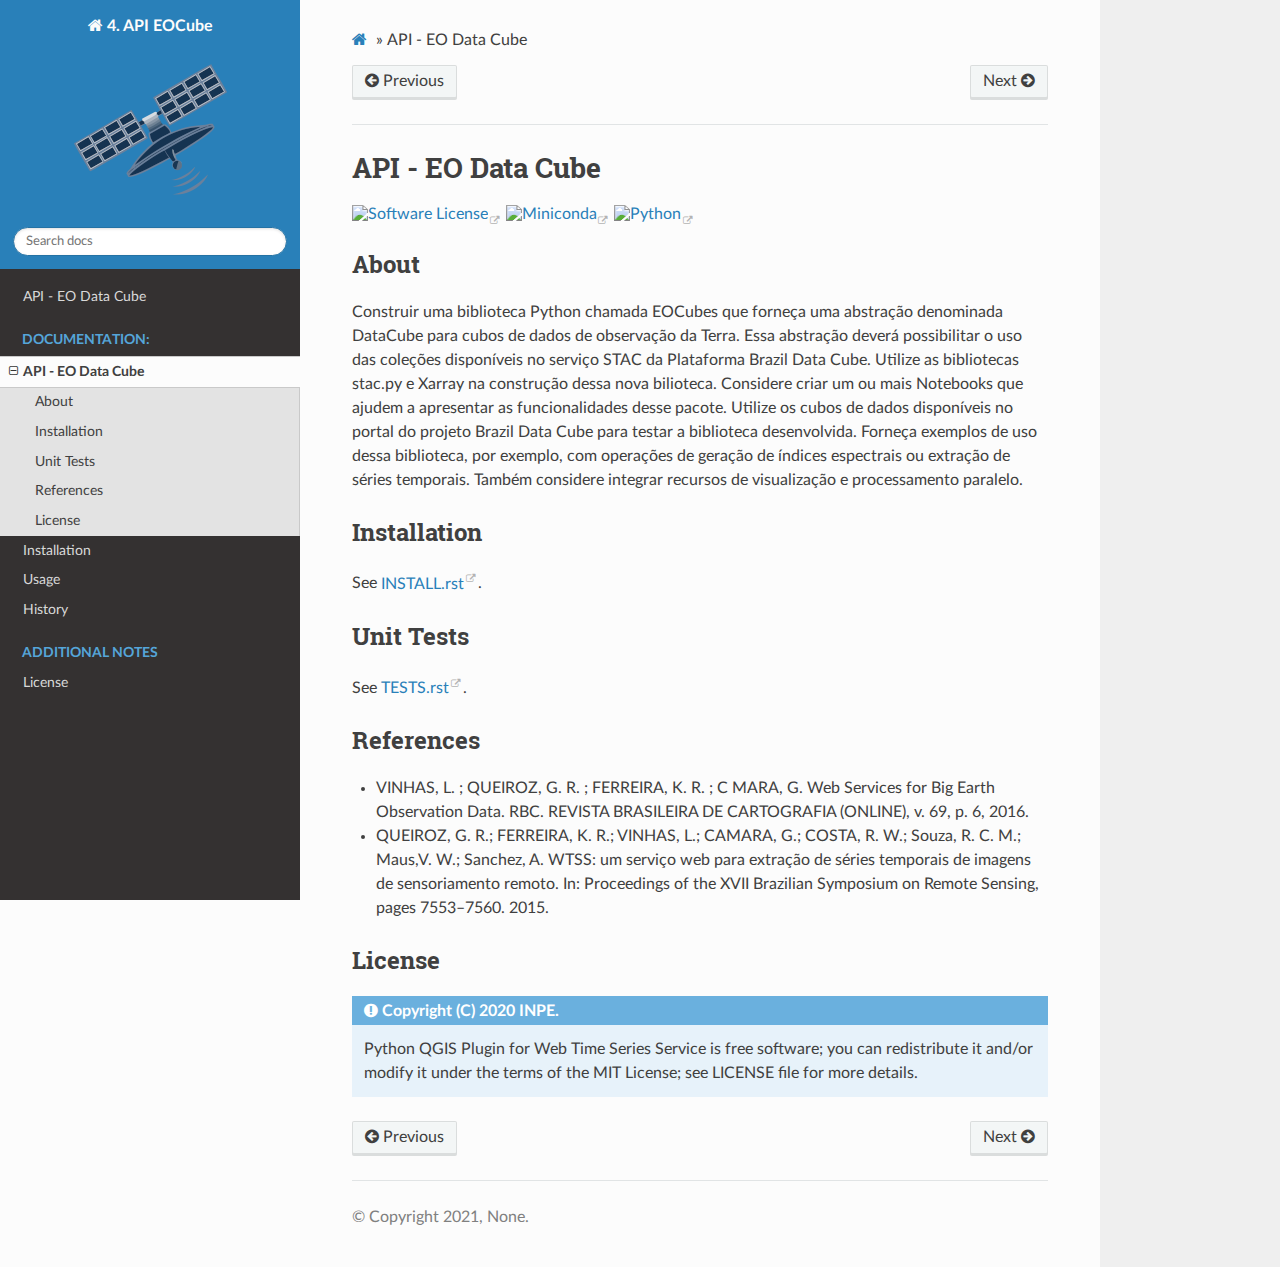
==== docs/about.html @ 98a4b6e7 "adding documentation" ====
<!DOCTYPE html>
<html class="writer-html5" lang="en-US" >
<head>
  <meta charset="utf-8" />
  
  <meta name="viewport" content="width=device-width, initial-scale=1.0" />
  
  <title>API - EO Data Cube &mdash; API - EO Data Cube</title>
  

  
  <link rel="stylesheet" href="_static/css/theme.css" type="text/css" />
  <link rel="stylesheet" href="_static/pygments.css" type="text/css" />
  <link rel="stylesheet" href="_static/copybutton.css" type="text/css" />

  
  
    <link rel="shortcut icon" href="_static/favicon.ico"/>
  

  
  

  
    <link rel="canonical" href="https://AbnerErnaniADSFatec.github.io/about.html" />

  
  <!--[if lt IE 9]>
    <script src="_static/js/html5shiv.min.js"></script>
  <![endif]-->
  
    
      <script type="text/javascript" id="documentation_options" data-url_root="./" src="_static/documentation_options.js"></script>
        <script src="_static/jquery.js"></script>
        <script src="_static/underscore.js"></script>
        <script src="_static/doctools.js"></script>
        <script src="_static/language_data.js"></script>
        <script src="_static/clipboard.min.js"></script>
        <script src="_static/copybutton.js"></script>
    
    <script type="text/javascript" src="_static/js/theme.js"></script>

    
    <link rel="author" title="About these documents" href="#" />
    <link rel="index" title="Index" href="genindex.html" />
    <link rel="search" title="Search" href="search.html" />
    <link rel="next" title="Installation" href="install.html" />
    <link rel="prev" title="API - EO Data Cube" href="index.html" /> 
</head>

<body class="wy-body-for-nav">

   
  <div class="wy-grid-for-nav">
    
    <nav data-toggle="wy-nav-shift" class="wy-nav-side">
      <div class="wy-side-scroll">
        <div class="wy-side-nav-search"  style="background: #2980B9" >
          

          
            <a href="index.html" class="icon icon-home"> 4. API EOCube
          

          
            
            <img src="_static/logo.png" class="logo" alt="Logo"/>
          
          </a>

          
            
            
          

          
<div role="search">
  <form id="rtd-search-form" class="wy-form" action="search.html" method="get">
    <input type="text" name="q" placeholder="Search docs" />
    <input type="hidden" name="check_keywords" value="yes" />
    <input type="hidden" name="area" value="default" />
  </form>
</div>

          
        </div>

        
        <div class="wy-menu wy-menu-vertical" data-spy="affix" role="navigation" aria-label="main navigation">
          
            
            
              
            
            
              <ul>
<li class="toctree-l1"><a class="reference internal" href="index.html">API - EO Data Cube</a></li>
</ul>
<p class="caption"><span class="caption-text">Documentation:</span></p>
<ul class="current">
<li class="toctree-l1 current"><a class="current reference internal" href="#">API - EO Data Cube</a><ul>
<li class="toctree-l2"><a class="reference internal" href="#about">About</a></li>
<li class="toctree-l2"><a class="reference internal" href="#installation">Installation</a></li>
<li class="toctree-l2"><a class="reference internal" href="#unit-tests">Unit Tests</a></li>
<li class="toctree-l2"><a class="reference internal" href="#references">References</a></li>
<li class="toctree-l2"><a class="reference internal" href="#license">License</a></li>
</ul>
</li>
<li class="toctree-l1"><a class="reference internal" href="install.html">Installation</a></li>
<li class="toctree-l1"><a class="reference internal" href="usage.html">Usage</a></li>
<li class="toctree-l1"><a class="reference internal" href="history.html">History</a></li>
</ul>
<p class="caption"><span class="caption-text">Additional Notes</span></p>
<ul>
<li class="toctree-l1"><a class="reference internal" href="license.html">License</a></li>
</ul>

            
          
        </div>
        
      </div>
    </nav>

    <section data-toggle="wy-nav-shift" class="wy-nav-content-wrap">

      
      <nav class="wy-nav-top" aria-label="top navigation">
        
          <i data-toggle="wy-nav-top" class="fa fa-bars"></i>
          <a href="index.html">4. API EOCube</a>
        
      </nav>


      <div class="wy-nav-content">
        
        <div class="rst-content style-external-links">
        
          

















<div role="navigation" aria-label="breadcrumbs navigation">

  <ul class="wy-breadcrumbs">
    
      <li><a href="index.html" class="icon icon-home"></a> &raquo;</li>
        
      <li>API - EO Data Cube</li>
    
    
      <li class="wy-breadcrumbs-aside">
        
          
        
      </li>
    
  </ul>

  
  <div class="rst-breadcrumbs-buttons" role="navigation" aria-label="breadcrumb navigation">
      
        <a href="install.html" class="btn btn-neutral float-right" title="Installation" accesskey="n">Next <span class="fa fa-arrow-circle-right" aria-hidden="true"></span></a>
      
      
        <a href="index.html" class="btn btn-neutral float-left" title="API - EO Data Cube" accesskey="p"><span class="fa fa-arrow-circle-left" aria-hidden="true"></span> Previous</a>
      
  </div>
  
  <hr/>
</div>
          <div role="main" class="document" itemscope="itemscope" itemtype="http://schema.org/Article">
           <div itemprop="articleBody">
            
  <div class="section" id="api-eo-data-cube">
<h1>API - EO Data Cube<a class="headerlink" href="#api-eo-data-cube" title="Permalink to this headline">¶</a></h1>
<a class="reference external image-reference" href="https://github.com/brazil-data-cube/wtss/blob/master/LICENSE"><img alt="Software License" src="https://img.shields.io/badge/license-MIT-green" /></a>
<a class="reference external image-reference" href="https://docs.conda.io/en/latest/miniconda.html"><img alt="Miniconda" src="https://img.shields.io/badge/miniconda-3-green" /></a>
<a class="reference external image-reference" href="https://www.python.org/"><img alt="Python" src="https://img.shields.io/badge/python-3.8-green" /></a>
<div class="section" id="about">
<h2>About<a class="headerlink" href="#about" title="Permalink to this headline">¶</a></h2>
<p>Construir uma biblioteca Python chamada EOCubes que forneça uma abstração denominada DataCube para cubos de dados de observação da Terra. Essa abstração deverá possibilitar o uso das coleções disponíveis no serviço STAC da Plataforma Brazil Data Cube. Utilize as bibliotecas stac.py e Xarray na construção dessa nova bilioteca. Considere criar um ou mais Notebooks que ajudem a apresentar as funcionalidades desse pacote. Utilize os cubos de dados disponíveis no portal do projeto Brazil Data Cube para testar a biblioteca desenvolvida. Forneça exemplos de uso dessa biblioteca, por exemplo, com operações de geração de índices espectrais ou extração de séries temporais. Também considere integrar recursos de visualização e processamento paralelo.</p>
</div>
<div class="section" id="installation">
<h2>Installation<a class="headerlink" href="#installation" title="Permalink to this headline">¶</a></h2>
<p>See <a class="reference external" href="https://github.com/prog-geo/eocubes">INSTALL.rst</a>.</p>
</div>
<div class="section" id="unit-tests">
<h2>Unit Tests<a class="headerlink" href="#unit-tests" title="Permalink to this headline">¶</a></h2>
<p>See <a class="reference external" href="https://github.com/prog-geo/eocubes">TESTS.rst</a>.</p>
</div>
<div class="section" id="references">
<h2>References<a class="headerlink" href="#references" title="Permalink to this headline">¶</a></h2>
<ul class="simple">
<li><p>VINHAS, L. ; QUEIROZ, G. R. ; FERREIRA, K. R. ; C MARA, G.  Web Services for Big Earth Observation Data. RBC. REVISTA BRASILEIRA DE CARTOGRAFIA (ONLINE), v. 69, p. 6, 2016.</p></li>
<li><p>QUEIROZ, G. R.; FERREIRA, K. R.; VINHAS, L.; CAMARA, G.; COSTA, R. W.; Souza, R. C. M.; Maus,V. W.; Sanchez, A. WTSS: um serviço web para extração de séries temporais de imagens de sensoriamento remoto. In: Proceedings of the XVII Brazilian Symposium on Remote Sensing, pages 7553–7560. 2015.</p></li>
</ul>
</div>
<div class="section" id="license">
<h2>License<a class="headerlink" href="#license" title="Permalink to this headline">¶</a></h2>
<div class="admonition-copyright-c-2020-inpe admonition">
<p class="admonition-title">Copyright (C) 2020 INPE.</p>
<p>Python QGIS Plugin for Web Time Series Service is free software; you can redistribute it and/or modify it
under the terms of the MIT License; see LICENSE file for more details.</p>
</div>
</div>
</div>


           </div>
           
          </div>
          <footer>
    <div class="rst-footer-buttons" role="navigation" aria-label="footer navigation">
        <a href="install.html" class="btn btn-neutral float-right" title="Installation" accesskey="n" rel="next">Next <span class="fa fa-arrow-circle-right" aria-hidden="true"></span></a>
        <a href="index.html" class="btn btn-neutral float-left" title="API - EO Data Cube" accesskey="p" rel="prev"><span class="fa fa-arrow-circle-left" aria-hidden="true"></span> Previous</a>
    </div>

  <hr/>

  <div role="contentinfo">
    <p>
        &#169; Copyright 2021, None.

    </p>
  </div> 

</footer>
        </div>
      </div>

    </section>

  </div>
  

  <script type="text/javascript">
      jQuery(function () {
          SphinxRtdTheme.Navigation.enable(false);
      });
  </script>

  
  
    
    <!-- Theme Analytics -->
    <script>
    (function(i,s,o,g,r,a,m){i['GoogleAnalyticsObject']=r;i[r]=i[r]||function(){
      (i[r].q=i[r].q||[]).push(arguments)},i[r].l=1*new Date();a=s.createElement(o),
      m=s.getElementsByTagName(o)[0];a.async=1;a.src=g;m.parentNode.insertBefore(a,m)
    })(window,document,'script','https://www.google-analytics.com/analytics.js','ga');

    ga('create', 'XXXXXXXXXX', 'auto');
    
    ga('send', 'pageview');
    </script>

    
   

</body>
</html>
---- docs/_static/css/theme.css ----
html{box-sizing:border-box}*,:after,:before{box-sizing:inherit}article,aside,details,figcaption,figure,footer,header,hgroup,nav,section{display:block}audio,canvas,video{display:inline-block;*display:inline;*zoom:1}[hidden],audio:not([controls]){display:none}*{-webkit-box-sizing:border-box;-moz-box-sizing:border-box;box-sizing:border-box}html{font-size:100%;-webkit-text-size-adjust:100%;-ms-text-size-adjust:100%}body{margin:0}a:active,a:hover{outline:0}abbr[title]{border-bottom:1px dotted}b,strong{font-weight:700}blockquote{margin:0}dfn{font-style:italic}ins{background:#ff9;text-decoration:none}ins,mark{color:#000}mark{background:#ff0;font-style:italic;font-weight:700}.rst-content code,.rst-content tt,code,kbd,pre,samp{font-family:monospace,serif;_font-family:courier new,monospace;font-size:1em}pre{white-space:pre}q{quotes:none}q:after,q:before{content:"";content:none}small{font-size:85%}sub,sup{font-size:75%;line-height:0;position:relative;vertical-align:baseline}sup{top:-.5em}sub{bottom:-.25em}dl,ol,ul{margin:0;padding:0;list-style:none;list-style-image:none}li{list-style:none}dd{margin:0}img{border:0;-ms-interpolation-mode:bicubic;vertical-align:middle;max-width:100%}svg:not(:root){overflow:hidden}figure,form{margin:0}label{cursor:pointer}button,input,select,textarea{font-size:100%;margin:0;vertical-align:baseline;*vertical-align:middle}button,input{line-height:normal}button,input[type=button],input[type=reset],input[type=submit]{cursor:pointer;-webkit-appearance:button;*overflow:visible}button[disabled],input[disabled]{cursor:default}input[type=search]{-webkit-appearance:textfield;-moz-box-sizing:content-box;-webkit-box-sizing:content-box;box-sizing:content-box}textarea{resize:vertical}table{border-collapse:collapse;border-spacing:0}td{vertical-align:top}.chromeframe{margin:.2em 0;background:#ccc;color:#000;padding:.2em 0}.ir{display:block;border:0;text-indent:-999em;overflow:hidden;background-color:transparent;background-repeat:no-repeat;text-align:left;direction:ltr;*line-height:0}.ir br{display:none}.hidden{display:none!important;visibility:hidden}.visuallyhidden{border:0;clip:rect(0 0 0 0);height:1px;margin:-1px;overflow:hidden;padding:0;position:absolute;width:1px}.visuallyhidden.focusable:active,.visuallyhidden.focusable:focus{clip:auto;height:auto;margin:0;overflow:visible;position:static;width:auto}.invisible{visibility:hidden}.relative{position:relative}big,small{font-size:100%}@media print{body,html,section{background:none!important}*{box-shadow:none!important;text-shadow:none!important;filter:none!important;-ms-filter:none!important}a,a:visited{text-decoration:underline}.ir a:after,a[href^="#"]:after,a[href^="javascript:"]:after{content:""}blockquote,pre{page-break-inside:avoid}thead{display:table-header-group}img,tr{page-break-inside:avoid}img{max-width:100%!important}@page{margin:.5cm}.rst-content .toctree-wrapper>p.caption,h2,h3,p{orphans:3;widows:3}.rst-content .toctree-wrapper>p.caption,h2,h3{page-break-after:avoid}}.btn,.fa:before,.icon:before,.rst-content .admonition,.rst-content .admonition-title:before,.rst-content .admonition-todo,.rst-content .attention,.rst-content .caution,.rst-content .code-block-caption .headerlink:before,.rst-content .danger,.rst-content .error,.rst-content .hint,.rst-content .important,.rst-content .note,.rst-content .seealso,.rst-content .tip,.rst-content .warning,.rst-content code.download span:first-child:before,.rst-content dl dt .headerlink:before,.rst-content h1 .headerlink:before,.rst-content h2 .headerlink:before,.rst-content h3 .headerlink:before,.rst-content h4 .headerlink:before,.rst-content h5 .headerlink:before,.rst-content h6 .headerlink:before,.rst-content p.caption .headerlink:before,.rst-content table>caption .headerlink:before,.rst-content tt.download span:first-child:before,.wy-alert,.wy-dropdown .caret:before,.wy-inline-validate.wy-inline-validate-danger .wy-input-context:before,.wy-inline-validate.wy-inline-validate-info .wy-input-context:before,.wy-inline-validate.wy-inline-validate-success .wy-input-context:before,.wy-inline-validate.wy-inline-validate-warning .wy-input-context:before,.wy-menu-vertical li.current>a,.wy-menu-vertical li.current>a span.toctree-expand:before,.wy-menu-vertical li.on a,.wy-menu-vertical li.on a span.toctree-expand:before,.wy-menu-vertical li span.toctree-expand:before,.wy-nav-top a,.wy-side-nav-search .wy-dropdown>a,.wy-side-nav-search>a,input[type=color],input[type=date],input[type=datetime-local],input[type=datetime],input[type=email],input[type=month],input[type=number],input[type=password],input[type=search],input[type=tel],input[type=text],input[type=time],input[type=url],input[type=week],select,textarea{-webkit-font-smoothing:antialiased}.clearfix{*zoom:1}.clearfix:after,.clearfix:before{display:table;content:""}.clearfix:after{clear:both}/*!
 *  Font Awesome 4.7.0 by @davegandy - http://fontawesome.io - @fontawesome
 *  License - http://fontawesome.io/license (Font: SIL OFL 1.1, CSS: MIT License)
 */@font-face{font-family:FontAwesome;src:url(fonts/fontawesome-webfont.eot?674f50d287a8c48dc19ba404d20fe713);src:url(fonts/fontawesome-webfont.eot?674f50d287a8c48dc19ba404d20fe713?#iefix&v=4.7.0) format("embedded-opentype"),url(fonts/fontawesome-webfont.woff2?af7ae505a9eed503f8b8e6982036873e) format("woff2"),url(fonts/fontawesome-webfont.woff?fee66e712a8a08eef5805a46892932ad) format("woff"),url(fonts/fontawesome-webfont.ttf?b06871f281fee6b241d60582ae9369b9) format("truetype"),url(fonts/fontawesome-webfont.svg?912ec66d7572ff821749319396470bde#fontawesomeregular) format("svg");font-weight:400;font-style:normal}.fa,.icon,.rst-content .admonition-title,.rst-content .code-block-caption .headerlink,.rst-content code.download span:first-child,.rst-content dl dt .headerlink,.rst-content h1 .headerlink,.rst-content h2 .headerlink,.rst-content h3 .headerlink,.rst-content h4 .headerlink,.rst-content h5 .headerlink,.rst-content h6 .headerlink,.rst-content p.caption .headerlink,.rst-content table>caption .headerlink,.rst-content tt.download span:first-child,.wy-menu-vertical li.current>a span.toctree-expand,.wy-menu-vertical li.on a span.toctree-expand,.wy-menu-vertical li span.toctree-expand{display:inline-block;font:normal normal normal 14px/1 FontAwesome;font-size:inherit;text-rendering:auto;-webkit-font-smoothing:antialiased;-moz-osx-font-smoothing:grayscale}.fa-lg{font-size:1.33333em;line-height:.75em;vertical-align:-15%}.fa-2x{font-size:2em}.fa-3x{font-size:3em}.fa-4x{font-size:4em}.fa-5x{font-size:5em}.fa-fw{width:1.28571em;text-align:center}.fa-ul{padding-left:0;margin-left:2.14286em;list-style-type:none}.fa-ul>li{position:relative}.fa-li{position:absolute;left:-2.14286em;width:2.14286em;top:.14286em;text-align:center}.fa-li.fa-lg{left:-1.85714em}.fa-border{padding:.2em .25em .15em;border:.08em solid #eee;border-radius:.1em}.fa-pull-left{float:left}.fa-pull-right{float:right}.fa-pull-left.icon,.fa.fa-pull-left,.rst-content .code-block-caption .fa-pull-left.headerlink,.rst-content .fa-pull-left.admonition-title,.rst-content code.download span.fa-pull-left:first-child,.rst-content dl dt .fa-pull-left.headerlink,.rst-content h1 .fa-pull-left.headerlink,.rst-content h2 .fa-pull-left.headerlink,.rst-content h3 .fa-pull-left.headerlink,.rst-content h4 .fa-pull-left.headerlink,.rst-content h5 .fa-pull-left.headerlink,.rst-content h6 .fa-pull-left.headerlink,.rst-content p.caption .fa-pull-left.headerlink,.rst-content table>caption .fa-pull-left.headerlink,.rst-content tt.download span.fa-pull-left:first-child,.wy-menu-vertical li.current>a span.fa-pull-left.toctree-expand,.wy-menu-vertical li.on a span.fa-pull-left.toctree-expand,.wy-menu-vertical li span.fa-pull-left.toctree-expand{margin-right:.3em}.fa-pull-right.icon,.fa.fa-pull-right,.rst-content .code-block-caption .fa-pull-right.headerlink,.rst-content .fa-pull-right.admonition-title,.rst-content code.download span.fa-pull-right:first-child,.rst-content dl dt .fa-pull-right.headerlink,.rst-content h1 .fa-pull-right.headerlink,.rst-content h2 .fa-pull-right.headerlink,.rst-content h3 .fa-pull-right.headerlink,.rst-content h4 .fa-pull-right.headerlink,.rst-content h5 .fa-pull-right.headerlink,.rst-content h6 .fa-pull-right.headerlink,.rst-content p.caption .fa-pull-right.headerlink,.rst-content table>caption .fa-pull-right.headerlink,.rst-content tt.download span.fa-pull-right:first-child,.wy-menu-vertical li.current>a span.fa-pull-right.toctree-expand,.wy-menu-vertical li.on a span.fa-pull-right.toctree-expand,.wy-menu-vertical li span.fa-pull-right.toctree-expand{margin-left:.3em}.pull-right{float:right}.pull-left{float:left}.fa.pull-left,.pull-left.icon,.rst-content .code-block-caption .pull-left.headerlink,.rst-content .pull-left.admonition-title,.rst-content code.download span.pull-left:first-child,.rst-content dl dt .pull-left.headerlink,.rst-content h1 .pull-left.headerlink,.rst-content h2 .pull-left.headerlink,.rst-content h3 .pull-left.headerlink,.rst-content h4 .pull-left.headerlink,.rst-content h5 .pull-left.headerlink,.rst-content h6 .pull-left.headerlink,.rst-content p.caption .pull-left.headerlink,.rst-content table>caption .pull-left.headerlink,.rst-content tt.download span.pull-left:first-child,.wy-menu-vertical li.current>a span.pull-left.toctree-expand,.wy-menu-vertical li.on a span.pull-left.toctree-expand,.wy-menu-vertical li span.pull-left.toctree-expand{margin-right:.3em}.fa.pull-right,.pull-right.icon,.rst-content .code-block-caption .pull-right.headerlink,.rst-content .pull-right.admonition-title,.rst-content code.download span.pull-right:first-child,.rst-content dl dt .pull-right.headerlink,.rst-content h1 .pull-right.headerlink,.rst-content h2 .pull-right.headerlink,.rst-content h3 .pull-right.headerlink,.rst-content h4 .pull-right.headerlink,.rst-content h5 .pull-right.headerlink,.rst-content h6 .pull-right.headerlink,.rst-content p.caption .pull-right.headerlink,.rst-content table>caption .pull-right.headerlink,.rst-content tt.download span.pull-right:first-child,.wy-menu-vertical li.current>a span.pull-right.toctree-expand,.wy-menu-vertical li.on a span.pull-right.toctree-expand,.wy-menu-vertical li span.pull-right.toctree-expand{margin-left:.3em}.fa-spin{-webkit-animation:fa-spin 2s linear infinite;animation:fa-spin 2s linear infinite}.fa-pulse{-webkit-animation:fa-spin 1s steps(8) infinite;animation:fa-spin 1s steps(8) infinite}@-webkit-keyframes fa-spin{0%{-webkit-transform:rotate(0deg);transform:rotate(0deg)}to{-webkit-transform:rotate(359deg);transform:rotate(359deg)}}@keyframes fa-spin{0%{-webkit-transform:rotate(0deg);transform:rotate(0deg)}to{-webkit-transform:rotate(359deg);transform:rotate(359deg)}}.fa-rotate-90{-ms-filter:"progid:DXImageTransform.Microsoft.BasicImage(rotation=1)";-webkit-transform:rotate(90deg);-ms-transform:rotate(90deg);transform:rotate(90deg)}.fa-rotate-180{-ms-filter:"progid:DXImageTransform.Microsoft.BasicImage(rotation=2)";-webkit-transform:rotate(180deg);-ms-transform:rotate(180deg);transform:rotate(180deg)}.fa-rotate-270{-ms-filter:"progid:DXImageTransform.Microsoft.BasicImage(rotation=3)";-webkit-transform:rotate(270deg);-ms-transform:rotate(270deg);transform:rotate(270deg)}.fa-flip-horizontal{-ms-filter:"progid:DXImageTransform.Microsoft.BasicImage(rotation=0, mirror=1)";-webkit-transform:scaleX(-1);-ms-transform:scaleX(-1);transform:scaleX(-1)}.fa-flip-vertical{-ms-filter:"progid:DXImageTransform.Microsoft.BasicImage(rotation=2, mirror=1)";-webkit-transform:scaleY(-1);-ms-transform:scaleY(-1);transform:scaleY(-1)}:root .fa-flip-horizontal,:root .fa-flip-vertical,:root .fa-rotate-90,:root .fa-rotate-180,:root .fa-rotate-270{filter:none}.fa-stack{position:relative;display:inline-block;width:2em;height:2em;line-height:2em;vertical-align:middle}.fa-stack-1x,.fa-stack-2x{position:absolute;left:0;width:100%;text-align:center}.fa-stack-1x{line-height:inherit}.fa-stack-2x{font-size:2em}.fa-inverse{color:#fff}.fa-glass:before{content:""}.fa-music:before{content:""}.fa-search:before,.icon-search:before{content:""}.fa-envelope-o:before{content:""}.fa-heart:before{content:""}.fa-star:before{content:""}.fa-star-o:before{content:""}.fa-user:before{content:""}.fa-film:before{content:""}.fa-th-large:before{content:""}.fa-th:before{content:""}.fa-th-list:before{content:""}.fa-check:before{content:""}.fa-close:before,.fa-remove:before,.fa-times:before{content:""}.fa-search-plus:before{content:""}.fa-search-minus:before{content:""}.fa-power-off:before{content:""}.fa-signal:before{content:""}.fa-cog:before,.fa-gear:before{content:""}.fa-trash-o:before{content:""}.fa-home:before,.icon-home:before{content:""}.fa-file-o:before{content:""}.fa-clock-o:before{content:""}.fa-road:before{content:""}.fa-download:before,.rst-content code.download span:first-child:before,.rst-content tt.download span:first-child:before{content:""}.fa-arrow-circle-o-down:before{content:""}.fa-arrow-circle-o-up:before{content:""}.fa-inbox:before{content:""}.fa-play-circle-o:before{content:""}.fa-repeat:before,.fa-rotate-right:before{content:""}.fa-refresh:before{content:""}.fa-list-alt:before{content:""}.fa-lock:before{content:""}.fa-flag:before{content:""}.fa-headphones:before{content:""}.fa-volume-off:before{content:""}.fa-volume-down:before{content:""}.fa-volume-up:before{content:""}.fa-qrcode:before{content:""}.fa-barcode:before{content:""}.fa-tag:before{content:""}.fa-tags:before{content:""}.fa-book:before,.icon-book:before{content:""}.fa-bookmark:before{content:""}.fa-print:before{content:""}.fa-camera:before{content:""}.fa-font:before{content:""}.fa-bold:before{content:""}.fa-italic:before{content:""}.fa-text-height:before{content:""}.fa-text-width:before{content:""}.fa-align-left:before{content:""}.fa-align-center:before{content:""}.fa-align-right:before{content:""}.fa-align-justify:before{content:""}.fa-list:before{content:""}.fa-dedent:before,.fa-outdent:before{content:""}.fa-indent:before{content:""}.fa-video-camera:before{content:""}.fa-image:before,.fa-photo:before,.fa-picture-o:before{content:""}.fa-pencil:before{content:""}.fa-map-marker:before{content:""}.fa-adjust:before{content:""}.fa-tint:before{content:""}.fa-edit:before,.fa-pencil-square-o:before{content:""}.fa-share-square-o:before{content:""}.fa-check-square-o:before{content:""}.fa-arrows:before{content:""}.fa-step-backward:before{content:""}.fa-fast-backward:before{content:""}.fa-backward:before{content:""}.fa-play:before{content:""}.fa-pause:before{content:""}.fa-stop:before{content:""}.fa-forward:before{content:""}.fa-fast-forward:before{content:""}.fa-step-forward:before{content:""}.fa-eject:before{content:""}.fa-chevron-left:before{content:""}.fa-chevron-right:before{content:""}.fa-plus-circle:before{content:""}.fa-minus-circle:before{content:""}.fa-times-circle:before,.wy-inline-validate.wy-inline-validate-danger .wy-input-context:before{content:""}.fa-check-circle:before,.wy-inline-validate.wy-inline-validate-success .wy-input-context:before{content:""}.fa-question-circle:before{content:""}.fa-info-circle:before{content:""}.fa-crosshairs:before{content:""}.fa-times-circle-o:before{content:""}.fa-check-circle-o:before{content:""}.fa-ban:before{content:""}.fa-arrow-left:before{content:""}.fa-arrow-right:before{content:""}.fa-arrow-up:before{content:""}.fa-arrow-down:before{content:""}.fa-mail-forward:before,.fa-share:before{content:""}.fa-expand:before{content:""}.fa-compress:before{content:""}.fa-plus:before{content:""}.fa-minus:before{content:""}.fa-asterisk:before{content:""}.fa-exclamation-circle:before,.rst-content .admonition-title:before,.wy-inline-validate.wy-inline-validate-info .wy-input-context:before,.wy-inline-validate.wy-inline-validate-warning .wy-input-context:before{content:""}.fa-gift:before{content:""}.fa-leaf:before{content:""}.fa-fire:before,.icon-fire:before{content:""}.fa-eye:before{content:""}.fa-eye-slash:before{content:""}.fa-exclamation-triangle:before,.fa-warning:before{content:""}.fa-plane:before{content:""}.fa-calendar:before{content:""}.fa-random:before{content:""}.fa-comment:before{content:""}.fa-magnet:before{content:""}.fa-chevron-up:before{content:""}.fa-chevron-down:before{content:""}.fa-retweet:before{content:""}.fa-shopping-cart:before{content:""}.fa-folder:before{content:""}.fa-folder-open:before{content:""}.fa-arrows-v:before{content:""}.fa-arrows-h:before{content:""}.fa-bar-chart-o:before,.fa-bar-chart:before{content:""}.fa-twitter-square:before{content:""}.fa-facebook-square:before{content:""}.fa-camera-retro:before{content:""}.fa-key:before{content:""}.fa-cogs:before,.fa-gears:before{content:""}.fa-comments:before{content:""}.fa-thumbs-o-up:before{content:""}.fa-thumbs-o-down:before{content:""}.fa-star-half:before{content:""}.fa-heart-o:before{content:""}.fa-sign-out:before{content:""}.fa-linkedin-square:before{content:""}.fa-thumb-tack:before{content:""}.fa-external-link:before{content:""}.fa-sign-in:before{content:""}.fa-trophy:before{content:""}.fa-github-square:before{content:""}.fa-upload:before{content:""}.fa-lemon-o:before{content:""}.fa-phone:before{content:""}.fa-square-o:before{content:""}.fa-bookmark-o:before{content:""}.fa-phone-square:before{content:""}.fa-twitter:before{content:""}.fa-facebook-f:before,.fa-facebook:before{content:""}.fa-github:before,.icon-github:before{content:""}.fa-unlock:before{content:""}.fa-credit-card:before{content:""}.fa-feed:before,.fa-rss:before{content:""}.fa-hdd-o:before{content:""}.fa-bullhorn:before{content:""}.fa-bell:before{content:""}.fa-certificate:before{content:""}.fa-hand-o-right:before{content:""}.fa-hand-o-left:before{content:""}.fa-hand-o-up:before{content:""}.fa-hand-o-down:before{content:""}.fa-arrow-circle-left:before,.icon-circle-arrow-left:before{content:""}.fa-arrow-circle-right:before,.icon-circle-arrow-right:before{content:""}.fa-arrow-circle-up:before{content:""}.fa-arrow-circle-down:before{content:""}.fa-globe:before{content:""}.fa-wrench:before{content:""}.fa-tasks:before{content:""}.fa-filter:before{content:""}.fa-briefcase:before{content:""}.fa-arrows-alt:before{content:""}.fa-group:before,.fa-users:before{content:""}.fa-chain:before,.fa-link:before,.icon-link:before{content:""}.fa-cloud:before{content:""}.fa-flask:before{content:""}.fa-cut:before,.fa-scissors:before{content:""}.fa-copy:before,.fa-files-o:before{content:""}.fa-paperclip:before{content:""}.fa-floppy-o:before,.fa-save:before{content:""}.fa-square:before{content:""}.fa-bars:before,.fa-navicon:before,.fa-reorder:before{content:""}.fa-list-ul:before{content:""}.fa-list-ol:before{content:""}.fa-strikethrough:before{content:""}.fa-underline:before{content:""}.fa-table:before{content:""}.fa-magic:before{content:""}.fa-truck:before{content:""}.fa-pinterest:before{content:""}.fa-pinterest-square:before{content:""}.fa-google-plus-square:before{content:""}.fa-google-plus:before{content:""}.fa-money:before{content:""}.fa-caret-down:before,.icon-caret-down:before,.wy-dropdown .caret:before{content:""}.fa-caret-up:before{content:""}.fa-caret-left:before{content:""}.fa-caret-right:before{content:""}.fa-columns:before{content:""}.fa-sort:before,.fa-unsorted:before{content:""}.fa-sort-desc:before,.fa-sort-down:before{content:""}.fa-sort-asc:before,.fa-sort-up:before{content:""}.fa-envelope:before{content:""}.fa-linkedin:before{content:""}.fa-rotate-left:before,.fa-undo:before{content:""}.fa-gavel:before,.fa-legal:before{content:""}.fa-dashboard:before,.fa-tachometer:before{content:""}.fa-comment-o:before{content:""}.fa-comments-o:before{content:""}.fa-bolt:before,.fa-flash:before{content:""}.fa-sitemap:before{content:""}.fa-umbrella:before{content:""}.fa-clipboard:before,.fa-paste:before{content:""}.fa-lightbulb-o:before{content:""}.fa-exchange:before{content:""}.fa-cloud-download:before{content:""}.fa-cloud-upload:before{content:""}.fa-user-md:before{content:""}.fa-stethoscope:before{content:""}.fa-suitcase:before{content:""}.fa-bell-o:before{content:""}.fa-coffee:before{content:""}.fa-cutlery:before{content:""}.fa-file-text-o:before{content:""}.fa-building-o:before{content:""}.fa-hospital-o:before{content:""}.fa-ambulance:before{content:""}.fa-medkit:before{content:""}.fa-fighter-jet:before{content:""}.fa-beer:before{content:""}.fa-h-square:before{content:""}.fa-plus-square:before{content:""}.fa-angle-double-left:before{content:""}.fa-angle-double-right:before{content:""}.fa-angle-double-up:before{content:""}.fa-angle-double-down:before{content:""}.fa-angle-left:before{content:""}.fa-angle-right:before{content:""}.fa-angle-up:before{content:""}.fa-angle-down:before{content:""}.fa-desktop:before{content:""}.fa-laptop:before{content:""}.fa-tablet:before{content:""}.fa-mobile-phone:before,.fa-mobile:before{content:""}.fa-circle-o:before{content:""}.fa-quote-left:before{content:""}.fa-quote-right:before{content:""}.fa-spinner:before{content:""}.fa-circle:before{content:""}.fa-mail-reply:before,.fa-reply:before{content:""}.fa-github-alt:before{content:""}.fa-folder-o:before{content:""}.fa-folder-open-o:before{content:""}.fa-smile-o:before{content:""}.fa-frown-o:before{content:""}.fa-meh-o:before{content:""}.fa-gamepad:before{content:""}.fa-keyboard-o:before{content:""}.fa-flag-o:before{content:""}.fa-flag-checkered:before{content:""}.fa-terminal:before{content:""}.fa-code:before{content:""}.fa-mail-reply-all:before,.fa-reply-all:before{content:""}.fa-star-half-empty:before,.fa-star-half-full:before,.fa-star-half-o:before{content:""}.fa-location-arrow:before{content:""}.fa-crop:before{content:""}.fa-code-fork:before{content:""}.fa-chain-broken:before,.fa-unlink:before{content:""}.fa-question:before{content:""}.fa-info:before{content:""}.fa-exclamation:before{content:""}.fa-superscript:before{content:""}.fa-subscript:before{content:""}.fa-eraser:before{content:""}.fa-puzzle-piece:before{content:""}.fa-microphone:before{content:""}.fa-microphone-slash:before{content:""}.fa-shield:before{content:""}.fa-calendar-o:before{content:""}.fa-fire-extinguisher:before{content:""}.fa-rocket:before{content:""}.fa-maxcdn:before{content:""}.fa-chevron-circle-left:before{content:""}.fa-chevron-circle-right:before{content:""}.fa-chevron-circle-up:before{content:""}.fa-chevron-circle-down:before{content:""}.fa-html5:before{content:""}.fa-css3:before{content:""}.fa-anchor:before{content:""}.fa-unlock-alt:before{content:""}.fa-bullseye:before{content:""}.fa-ellipsis-h:before{content:""}.fa-ellipsis-v:before{content:""}.fa-rss-square:before{content:""}.fa-play-circle:before{content:""}.fa-ticket:before{content:""}.fa-minus-square:before{content:""}.fa-minus-square-o:before,.wy-menu-vertical li.current>a span.toctree-expand:before,.wy-menu-vertical li.on a span.toctree-expand:before{content:""}.fa-level-up:before{content:""}.fa-level-down:before{content:""}.fa-check-square:before{content:""}.fa-pencil-square:before{content:""}.fa-external-link-square:before{content:""}.fa-share-square:before{content:""}.fa-compass:before{content:""}.fa-caret-square-o-down:before,.fa-toggle-down:before{content:""}.fa-caret-square-o-up:before,.fa-toggle-up:before{content:""}.fa-caret-square-o-right:before,.fa-toggle-right:before{content:""}.fa-eur:before,.fa-euro:before{content:""}.fa-gbp:before{content:""}.fa-dollar:before,.fa-usd:before{content:""}.fa-inr:before,.fa-rupee:before{content:""}.fa-cny:before,.fa-jpy:before,.fa-rmb:before,.fa-yen:before{content:""}.fa-rouble:before,.fa-rub:before,.fa-ruble:before{content:""}.fa-krw:before,.fa-won:before{content:""}.fa-bitcoin:before,.fa-btc:before{content:""}.fa-file:before{content:""}.fa-file-text:before{content:""}.fa-sort-alpha-asc:before{content:""}.fa-sort-alpha-desc:before{content:""}.fa-sort-amount-asc:before{content:""}.fa-sort-amount-desc:before{content:""}.fa-sort-numeric-asc:before{content:""}.fa-sort-numeric-desc:before{content:""}.fa-thumbs-up:before{content:""}.fa-thumbs-down:before{content:""}.fa-youtube-square:before{content:""}.fa-youtube:before{content:""}.fa-xing:before{content:""}.fa-xing-square:before{content:""}.fa-youtube-play:before{content:""}.fa-dropbox:before{content:""}.fa-stack-overflow:before{content:""}.fa-instagram:before{content:""}.fa-flickr:before{content:""}.fa-adn:before{content:""}.fa-bitbucket:before,.icon-bitbucket:before{content:""}.fa-bitbucket-square:before{content:""}.fa-tumblr:before{content:""}.fa-tumblr-square:before{content:""}.fa-long-arrow-down:before{content:""}.fa-long-arrow-up:before{content:""}.fa-long-arrow-left:before{content:""}.fa-long-arrow-right:before{content:""}.fa-apple:before{content:""}.fa-windows:before{content:""}.fa-android:before{content:""}.fa-linux:before{content:""}.fa-dribbble:before{content:""}.fa-skype:before{content:""}.fa-foursquare:before{content:""}.fa-trello:before{content:""}.fa-female:before{content:""}.fa-male:before{content:""}.fa-gittip:before,.fa-gratipay:before{content:""}.fa-sun-o:before{content:""}.fa-moon-o:before{content:""}.fa-archive:before{content:""}.fa-bug:before{content:""}.fa-vk:before{content:""}.fa-weibo:before{content:""}.fa-renren:before{content:""}.fa-pagelines:before{content:""}.fa-stack-exchange:before{content:""}.fa-arrow-circle-o-right:before{content:""}.fa-arrow-circle-o-left:before{content:""}.fa-caret-square-o-left:before,.fa-toggle-left:before{content:""}.fa-dot-circle-o:before{content:""}.fa-wheelchair:before{content:""}.fa-vimeo-square:before{content:""}.fa-try:before,.fa-turkish-lira:before{content:""}.fa-plus-square-o:before,.wy-menu-vertical li span.toctree-expand:before{content:""}.fa-space-shuttle:before{content:""}.fa-slack:before{content:""}.fa-envelope-square:before{content:""}.fa-wordpress:before{content:""}.fa-openid:before{content:""}.fa-bank:before,.fa-institution:before,.fa-university:before{content:""}.fa-graduation-cap:before,.fa-mortar-board:before{content:""}.fa-yahoo:before{content:""}.fa-google:before{content:""}.fa-reddit:before{content:""}.fa-reddit-square:before{content:""}.fa-stumbleupon-circle:before{content:""}.fa-stumbleupon:before{content:""}.fa-delicious:before{content:""}.fa-digg:before{content:""}.fa-pied-piper-pp:before{content:""}.fa-pied-piper-alt:before{content:""}.fa-drupal:before{content:""}.fa-joomla:before{content:""}.fa-language:before{content:""}.fa-fax:before{content:""}.fa-building:before{content:""}.fa-child:before{content:""}.fa-paw:before{content:""}.fa-spoon:before{content:""}.fa-cube:before{content:""}.fa-cubes:before{content:""}.fa-behance:before{content:""}.fa-behance-square:before{content:""}.fa-steam:before{content:""}.fa-steam-square:before{content:""}.fa-recycle:before{content:""}.fa-automobile:before,.fa-car:before{content:""}.fa-cab:before,.fa-taxi:before{content:""}.fa-tree:before{content:""}.fa-spotify:before{content:""}.fa-deviantart:before{content:""}.fa-soundcloud:before{content:""}.fa-database:before{content:""}.fa-file-pdf-o:before{content:""}.fa-file-word-o:before{content:""}.fa-file-excel-o:before{content:""}.fa-file-powerpoint-o:before{content:""}.fa-file-image-o:before,.fa-file-photo-o:before,.fa-file-picture-o:before{content:""}.fa-file-archive-o:before,.fa-file-zip-o:before{content:""}.fa-file-audio-o:before,.fa-file-sound-o:before{content:""}.fa-file-movie-o:before,.fa-file-video-o:before{content:""}.fa-file-code-o:before{content:""}.fa-vine:before{content:""}.fa-codepen:before{content:""}.fa-jsfiddle:before{content:""}.fa-life-bouy:before,.fa-life-buoy:before,.fa-life-ring:before,.fa-life-saver:before,.fa-support:before{content:""}.fa-circle-o-notch:before{content:""}.fa-ra:before,.fa-rebel:before,.fa-resistance:before{content:""}.fa-empire:before,.fa-ge:before{content:""}.fa-git-square:before{content:""}.fa-git:before{content:""}.fa-hacker-news:before,.fa-y-combinator-square:before,.fa-yc-square:before{content:""}.fa-tencent-weibo:before{content:""}.fa-qq:before{content:""}.fa-wechat:before,.fa-weixin:before{content:""}.fa-paper-plane:before,.fa-send:before{content:""}.fa-paper-plane-o:before,.fa-send-o:before{content:""}.fa-history:before{content:""}.fa-circle-thin:before{content:""}.fa-header:before{content:""}.fa-paragraph:before{content:""}.fa-sliders:before{content:""}.fa-share-alt:before{content:""}.fa-share-alt-square:before{content:""}.fa-bomb:before{content:""}.fa-futbol-o:before,.fa-soccer-ball-o:before{content:""}.fa-tty:before{content:""}.fa-binoculars:before{content:""}.fa-plug:before{content:""}.fa-slideshare:before{content:""}.fa-twitch:before{content:""}.fa-yelp:before{content:""}.fa-newspaper-o:before{content:""}.fa-wifi:before{content:""}.fa-calculator:before{content:""}.fa-paypal:before{content:""}.fa-google-wallet:before{content:""}.fa-cc-visa:before{content:""}.fa-cc-mastercard:before{content:""}.fa-cc-discover:before{content:""}.fa-cc-amex:before{content:""}.fa-cc-paypal:before{content:""}.fa-cc-stripe:before{content:""}.fa-bell-slash:before{content:""}.fa-bell-slash-o:before{content:""}.fa-trash:before{content:""}.fa-copyright:before{content:""}.fa-at:before{content:""}.fa-eyedropper:before{content:""}.fa-paint-brush:before{content:""}.fa-birthday-cake:before{content:""}.fa-area-chart:before{content:""}.fa-pie-chart:before{content:""}.fa-line-chart:before{content:""}.fa-lastfm:before{content:""}.fa-lastfm-square:before{content:""}.fa-toggle-off:before{content:""}.fa-toggle-on:before{content:""}.fa-bicycle:before{content:""}.fa-bus:before{content:""}.fa-ioxhost:before{content:""}.fa-angellist:before{content:""}.fa-cc:before{content:""}.fa-ils:before,.fa-shekel:before,.fa-sheqel:before{content:""}.fa-meanpath:before{content:""}.fa-buysellads:before{content:""}.fa-connectdevelop:before{content:""}.fa-dashcube:before{content:""}.fa-forumbee:before{content:""}.fa-leanpub:before{content:""}.fa-sellsy:before{content:""}.fa-shirtsinbulk:before{content:""}.fa-simplybuilt:before{content:""}.fa-skyatlas:before{content:""}.fa-cart-plus:before{content:""}.fa-cart-arrow-down:before{content:""}.fa-diamond:before{content:""}.fa-ship:before{content:""}.fa-user-secret:before{content:""}.fa-motorcycle:before{content:""}.fa-street-view:before{content:""}.fa-heartbeat:before{content:""}.fa-venus:before{content:""}.fa-mars:before{content:""}.fa-mercury:before{content:""}.fa-intersex:before,.fa-transgender:before{content:""}.fa-transgender-alt:before{content:""}.fa-venus-double:before{content:""}.fa-mars-double:before{content:""}.fa-venus-mars:before{content:""}.fa-mars-stroke:before{content:""}.fa-mars-stroke-v:before{content:""}.fa-mars-stroke-h:before{content:""}.fa-neuter:before{content:""}.fa-genderless:before{content:""}.fa-facebook-official:before{content:""}.fa-pinterest-p:before{content:""}.fa-whatsapp:before{content:""}.fa-server:before{content:""}.fa-user-plus:before{content:""}.fa-user-times:before{content:""}.fa-bed:before,.fa-hotel:before{content:""}.fa-viacoin:before{content:""}.fa-train:before{content:""}.fa-subway:before{content:""}.fa-medium:before{content:""}.fa-y-combinator:before,.fa-yc:before{content:""}.fa-optin-monster:before{content:""}.fa-opencart:before{content:""}.fa-expeditedssl:before{content:""}.fa-battery-4:before,.fa-battery-full:before,.fa-battery:before{content:""}.fa-battery-3:before,.fa-battery-three-quarters:before{content:""}.fa-battery-2:before,.fa-battery-half:before{content:""}.fa-battery-1:before,.fa-battery-quarter:before{content:""}.fa-battery-0:before,.fa-battery-empty:before{content:""}.fa-mouse-pointer:before{content:""}.fa-i-cursor:before{content:""}.fa-object-group:before{content:""}.fa-object-ungroup:before{content:""}.fa-sticky-note:before{content:""}.fa-sticky-note-o:before{content:""}.fa-cc-jcb:before{content:""}.fa-cc-diners-club:before{content:""}.fa-clone:before{content:""}.fa-balance-scale:before{content:""}.fa-hourglass-o:before{content:""}.fa-hourglass-1:before,.fa-hourglass-start:before{content:""}.fa-hourglass-2:before,.fa-hourglass-half:before{content:""}.fa-hourglass-3:before,.fa-hourglass-end:before{content:""}.fa-hourglass:before{content:""}.fa-hand-grab-o:before,.fa-hand-rock-o:before{content:""}.fa-hand-paper-o:before,.fa-hand-stop-o:before{content:""}.fa-hand-scissors-o:before{content:""}.fa-hand-lizard-o:before{content:""}.fa-hand-spock-o:before{content:""}.fa-hand-pointer-o:before{content:""}.fa-hand-peace-o:before{content:""}.fa-trademark:before{content:""}.fa-registered:before{content:""}.fa-creative-commons:before{content:""}.fa-gg:before{content:""}.fa-gg-circle:before{content:""}.fa-tripadvisor:before{content:""}.fa-odnoklassniki:before{content:""}.fa-odnoklassniki-square:before{content:""}.fa-get-pocket:before{content:""}.fa-wikipedia-w:before{content:""}.fa-safari:before{content:""}.fa-chrome:before{content:""}.fa-firefox:before{content:""}.fa-opera:before{content:""}.fa-internet-explorer:before{content:""}.fa-television:before,.fa-tv:before{content:""}.fa-contao:before{content:""}.fa-500px:before{content:""}.fa-amazon:before{content:""}.fa-calendar-plus-o:before{content:""}.fa-calendar-minus-o:before{content:""}.fa-calendar-times-o:before{content:""}.fa-calendar-check-o:before{content:""}.fa-industry:before{content:""}.fa-map-pin:before{content:""}.fa-map-signs:before{content:""}.fa-map-o:before{content:""}.fa-map:before{content:""}.fa-commenting:before{content:""}.fa-commenting-o:before{content:""}.fa-houzz:before{content:""}.fa-vimeo:before{content:""}.fa-black-tie:before{content:""}.fa-fonticons:before{content:""}.fa-reddit-alien:before{content:""}.fa-edge:before{content:""}.fa-credit-card-alt:before{content:""}.fa-codiepie:before{content:""}.fa-modx:before{content:""}.fa-fort-awesome:before{content:""}.fa-usb:before{content:""}.fa-product-hunt:before{content:""}.fa-mixcloud:before{content:""}.fa-scribd:before{content:""}.fa-pause-circle:before{content:""}.fa-pause-circle-o:before{content:""}.fa-stop-circle:before{content:""}.fa-stop-circle-o:before{content:""}.fa-shopping-bag:before{content:""}.fa-shopping-basket:before{content:""}.fa-hashtag:before{content:""}.fa-bluetooth:before{content:""}.fa-bluetooth-b:before{content:""}.fa-percent:before{content:""}.fa-gitlab:before,.icon-gitlab:before{content:""}.fa-wpbeginner:before{content:""}.fa-wpforms:before{content:""}.fa-envira:before{content:""}.fa-universal-access:before{content:""}.fa-wheelchair-alt:before{content:""}.fa-question-circle-o:before{content:""}.fa-blind:before{content:""}.fa-audio-description:before{content:""}.fa-volume-control-phone:before{content:""}.fa-braille:before{content:""}.fa-assistive-listening-systems:before{content:""}.fa-american-sign-language-interpreting:before,.fa-asl-interpreting:before{content:""}.fa-deaf:before,.fa-deafness:before,.fa-hard-of-hearing:before{content:""}.fa-glide:before{content:""}.fa-glide-g:before{content:""}.fa-sign-language:before,.fa-signing:before{content:""}.fa-low-vision:before{content:""}.fa-viadeo:before{content:""}.fa-viadeo-square:before{content:""}.fa-snapchat:before{content:""}.fa-snapchat-ghost:before{content:""}.fa-snapchat-square:before{content:""}.fa-pied-piper:before{content:""}.fa-first-order:before{content:""}.fa-yoast:before{content:""}.fa-themeisle:before{content:""}.fa-google-plus-circle:before,.fa-google-plus-official:before{content:""}.fa-fa:before,.fa-font-awesome:before{content:""}.fa-handshake-o:before{content:""}.fa-envelope-open:before{content:""}.fa-envelope-open-o:before{content:""}.fa-linode:before{content:""}.fa-address-book:before{content:""}.fa-address-book-o:before{content:""}.fa-address-card:before,.fa-vcard:before{content:""}.fa-address-card-o:before,.fa-vcard-o:before{content:""}.fa-user-circle:before{content:""}.fa-user-circle-o:before{content:""}.fa-user-o:before{content:""}.fa-id-badge:before{content:""}.fa-drivers-license:before,.fa-id-card:before{content:""}.fa-drivers-license-o:before,.fa-id-card-o:before{content:""}.fa-quora:before{content:""}.fa-free-code-camp:before{content:""}.fa-telegram:before{content:""}.fa-thermometer-4:before,.fa-thermometer-full:before,.fa-thermometer:before{content:""}.fa-thermometer-3:before,.fa-thermometer-three-quarters:before{content:""}.fa-thermometer-2:before,.fa-thermometer-half:before{content:""}.fa-thermometer-1:before,.fa-thermometer-quarter:before{content:""}.fa-thermometer-0:before,.fa-thermometer-empty:before{content:""}.fa-shower:before{content:""}.fa-bath:before,.fa-bathtub:before,.fa-s15:before{content:""}.fa-podcast:before{content:""}.fa-window-maximize:before{content:""}.fa-window-minimize:before{content:""}.fa-window-restore:before{content:""}.fa-times-rectangle:before,.fa-window-close:before{content:""}.fa-times-rectangle-o:before,.fa-window-close-o:before{content:""}.fa-bandcamp:before{content:""}.fa-grav:before{content:""}.fa-etsy:before{content:""}.fa-imdb:before{content:""}.fa-ravelry:before{content:""}.fa-eercast:before{content:""}.fa-microchip:before{content:""}.fa-snowflake-o:before{content:""}.fa-superpowers:before{content:""}.fa-wpexplorer:before{content:""}.fa-meetup:before{content:""}.sr-only{position:absolute;width:1px;height:1px;padding:0;margin:-1px;overflow:hidden;clip:rect(0,0,0,0);border:0}.sr-only-focusable:active,.sr-only-focusable:focus{position:static;width:auto;height:auto;margin:0;overflow:visible;clip:auto}.fa,.icon,.rst-content .admonition-title,.rst-content .code-block-caption .headerlink,.rst-content code.download span:first-child,.rst-content dl dt .headerlink,.rst-content h1 .headerlink,.rst-content h2 .headerlink,.rst-content h3 .headerlink,.rst-content h4 .headerlink,.rst-content h5 .headerlink,.rst-content h6 .headerlink,.rst-content p.caption .headerlink,.rst-content table>caption .headerlink,.rst-content tt.download span:first-child,.wy-dropdown .caret,.wy-inline-validate.wy-inline-validate-danger .wy-input-context,.wy-inline-validate.wy-inline-validate-info .wy-input-context,.wy-inline-validate.wy-inline-validate-success .wy-input-context,.wy-inline-validate.wy-inline-validate-warning .wy-input-context,.wy-menu-vertical li.current>a span.toctree-expand,.wy-menu-vertical li.on a span.toctree-expand,.wy-menu-vertical li span.toctree-expand{font-family:inherit}.fa:before,.icon:before,.rst-content .admonition-title:before,.rst-content .code-block-caption .headerlink:before,.rst-content code.download span:first-child:before,.rst-content dl dt .headerlink:before,.rst-content h1 .headerlink:before,.rst-content h2 .headerlink:before,.rst-content h3 .headerlink:before,.rst-content h4 .headerlink:before,.rst-content h5 .headerlink:before,.rst-content h6 .headerlink:before,.rst-content p.caption .headerlink:before,.rst-content table>caption .headerlink:before,.rst-content tt.download span:first-child:before,.wy-dropdown .caret:before,.wy-inline-validate.wy-inline-validate-danger .wy-input-context:before,.wy-inline-validate.wy-inline-validate-info .wy-input-context:before,.wy-inline-validate.wy-inline-validate-success .wy-input-context:before,.wy-inline-validate.wy-inline-validate-warning .wy-input-context:before,.wy-menu-vertical li.current>a span.toctree-expand:before,.wy-menu-vertical li.on a span.toctree-expand:before,.wy-menu-vertical li span.toctree-expand:before{font-family:FontAwesome;display:inline-block;font-style:normal;font-weight:400;line-height:1;text-decoration:inherit}.rst-content .code-block-caption a .headerlink,.rst-content a .admonition-title,.rst-content code.download a span:first-child,.rst-content dl dt a .headerlink,.rst-content h1 a .headerlink,.rst-content h2 a .headerlink,.rst-content h3 a .headerlink,.rst-content h4 a .headerlink,.rst-content h5 a .headerlink,.rst-content h6 a .headerlink,.rst-content p.caption a .headerlink,.rst-content table>caption a .headerlink,.rst-content tt.download a span:first-child,.wy-menu-vertical li.current>a span.toctree-expand,.wy-menu-vertical li.on a span.toctree-expand,.wy-menu-vertical li a span.toctree-expand,a .fa,a .icon,a .rst-content .admonition-title,a .rst-content .code-block-caption .headerlink,a .rst-content code.download span:first-child,a .rst-content dl dt .headerlink,a .rst-content h1 .headerlink,a .rst-content h2 .headerlink,a .rst-content h3 .headerlink,a .rst-content h4 .headerlink,a .rst-content h5 .headerlink,a .rst-content h6 .headerlink,a .rst-content p.caption .headerlink,a .rst-content table>caption .headerlink,a .rst-content tt.download span:first-child,a .wy-menu-vertical li span.toctree-expand{display:inline-block;text-decoration:inherit}.btn .fa,.btn .icon,.btn .rst-content .admonition-title,.btn .rst-content .code-block-caption .headerlink,.btn .rst-content code.download span:first-child,.btn .rst-content dl dt .headerlink,.btn .rst-content h1 .headerlink,.btn .rst-content h2 .headerlink,.btn .rst-content h3 .headerlink,.btn .rst-content h4 .headerlink,.btn .rst-content h5 .headerlink,.btn .rst-content h6 .headerlink,.btn .rst-content p.caption .headerlink,.btn .rst-content table>caption .headerlink,.btn .rst-content tt.download span:first-child,.btn .wy-menu-vertical li.current>a span.toctree-expand,.btn .wy-menu-vertical li.on a span.toctree-expand,.btn .wy-menu-vertical li span.toctree-expand,.nav .fa,.nav .icon,.nav .rst-content .admonition-title,.nav .rst-content .code-block-caption .headerlink,.nav .rst-content code.download span:first-child,.nav .rst-content dl dt .headerlink,.nav .rst-content h1 .headerlink,.nav .rst-content h2 .headerlink,.nav .rst-content h3 .headerlink,.nav .rst-content h4 .headerlink,.nav .rst-content h5 .headerlink,.nav .rst-content h6 .headerlink,.nav .rst-content p.caption .headerlink,.nav .rst-content table>caption .headerlink,.nav .rst-content tt.download span:first-child,.nav .wy-menu-vertical li.current>a span.toctree-expand,.nav .wy-menu-vertical li.on a span.toctree-expand,.nav .wy-menu-vertical li span.toctree-expand,.rst-content .btn .admonition-title,.rst-content .code-block-caption .btn .headerlink,.rst-content .code-block-caption .nav .headerlink,.rst-content .nav .admonition-title,.rst-content code.download .btn span:first-child,.rst-content code.download .nav span:first-child,.rst-content dl dt .btn .headerlink,.rst-content dl dt .nav .headerlink,.rst-content h1 .btn .headerlink,.rst-content h1 .nav .headerlink,.rst-content h2 .btn .headerlink,.rst-content h2 .nav .headerlink,.rst-content h3 .btn .headerlink,.rst-content h3 .nav .headerlink,.rst-content h4 .btn .headerlink,.rst-content h4 .nav .headerlink,.rst-content h5 .btn .headerlink,.rst-content h5 .nav .headerlink,.rst-content h6 .btn .headerlink,.rst-content h6 .nav .headerlink,.rst-content p.caption .btn .headerlink,.rst-content p.caption .nav .headerlink,.rst-content table>caption .btn .headerlink,.rst-content table>caption .nav .headerlink,.rst-content tt.download .btn span:first-child,.rst-content tt.download .nav span:first-child,.wy-menu-vertical li .btn span.toctree-expand,.wy-menu-vertical li.current>a .btn span.toctree-expand,.wy-menu-vertical li.current>a .nav span.toctree-expand,.wy-menu-vertical li .nav span.toctree-expand,.wy-menu-vertical li.on a .btn span.toctree-expand,.wy-menu-vertical li.on a .nav span.toctree-expand{display:inline}.btn .fa-large.icon,.btn .fa.fa-large,.btn .rst-content .code-block-caption .fa-large.headerlink,.btn .rst-content .fa-large.admonition-title,.btn .rst-content code.download span.fa-large:first-child,.btn .rst-content dl dt .fa-large.headerlink,.btn .rst-content h1 .fa-large.headerlink,.btn .rst-content h2 .fa-large.headerlink,.btn .rst-content h3 .fa-large.headerlink,.btn .rst-content h4 .fa-large.headerlink,.btn .rst-content h5 .fa-large.headerlink,.btn .rst-content h6 .fa-large.headerlink,.btn .rst-content p.caption .fa-large.headerlink,.btn .rst-content table>caption .fa-large.headerlink,.btn .rst-content tt.download span.fa-large:first-child,.btn .wy-menu-vertical li span.fa-large.toctree-expand,.nav .fa-large.icon,.nav .fa.fa-large,.nav .rst-content .code-block-caption .fa-large.headerlink,.nav .rst-content .fa-large.admonition-title,.nav .rst-content code.download span.fa-large:first-child,.nav .rst-content dl dt .fa-large.headerlink,.nav .rst-content h1 .fa-large.headerlink,.nav .rst-content h2 .fa-large.headerlink,.nav .rst-content h3 .fa-large.headerlink,.nav .rst-content h4 .fa-large.headerlink,.nav .rst-content h5 .fa-large.headerlink,.nav .rst-content h6 .fa-large.headerlink,.nav .rst-content p.caption .fa-large.headerlink,.nav .rst-content table>caption .fa-large.headerlink,.nav .rst-content tt.download span.fa-large:first-child,.nav .wy-menu-vertical li span.fa-large.toctree-expand,.rst-content .btn .fa-large.admonition-title,.rst-content .code-block-caption .btn .fa-large.headerlink,.rst-content .code-block-caption .nav .fa-large.headerlink,.rst-content .nav .fa-large.admonition-title,.rst-content code.download .btn span.fa-large:first-child,.rst-content code.download .nav span.fa-large:first-child,.rst-content dl dt .btn .fa-large.headerlink,.rst-content dl dt .nav .fa-large.headerlink,.rst-content h1 .btn .fa-large.headerlink,.rst-content h1 .nav .fa-large.headerlink,.rst-content h2 .btn .fa-large.headerlink,.rst-content h2 .nav .fa-large.headerlink,.rst-content h3 .btn .fa-large.headerlink,.rst-content h3 .nav .fa-large.headerlink,.rst-content h4 .btn .fa-large.headerlink,.rst-content h4 .nav .fa-large.headerlink,.rst-content h5 .btn .fa-large.headerlink,.rst-content h5 .nav .fa-large.headerlink,.rst-content h6 .btn .fa-large.headerlink,.rst-content h6 .nav .fa-large.headerlink,.rst-content p.caption .btn .fa-large.headerlink,.rst-content p.caption .nav .fa-large.headerlink,.rst-content table>caption .btn .fa-large.headerlink,.rst-content table>caption .nav .fa-large.headerlink,.rst-content tt.download .btn span.fa-large:first-child,.rst-content tt.download .nav span.fa-large:first-child,.wy-menu-vertical li .btn span.fa-large.toctree-expand,.wy-menu-vertical li .nav span.fa-large.toctree-expand{line-height:.9em}.btn .fa-spin.icon,.btn .fa.fa-spin,.btn .rst-content .code-block-caption .fa-spin.headerlink,.btn .rst-content .fa-spin.admonition-title,.btn .rst-content code.download span.fa-spin:first-child,.btn .rst-content dl dt .fa-spin.headerlink,.btn .rst-content h1 .fa-spin.headerlink,.btn .rst-content h2 .fa-spin.headerlink,.btn .rst-content h3 .fa-spin.headerlink,.btn .rst-content h4 .fa-spin.headerlink,.btn .rst-content h5 .fa-spin.headerlink,.btn .rst-content h6 .fa-spin.headerlink,.btn .rst-content p.caption .fa-spin.headerlink,.btn .rst-content table>caption .fa-spin.headerlink,.btn .rst-content tt.download span.fa-spin:first-child,.btn .wy-menu-vertical li span.fa-spin.toctree-expand,.nav .fa-spin.icon,.nav .fa.fa-spin,.nav .rst-content .code-block-caption .fa-spin.headerlink,.nav .rst-content .fa-spin.admonition-title,.nav .rst-content code.download span.fa-spin:first-child,.nav .rst-content dl dt .fa-spin.headerlink,.nav .rst-content h1 .fa-spin.headerlink,.nav .rst-content h2 .fa-spin.headerlink,.nav .rst-content h3 .fa-spin.headerlink,.nav .rst-content h4 .fa-spin.headerlink,.nav .rst-content h5 .fa-spin.headerlink,.nav .rst-content h6 .fa-spin.headerlink,.nav .rst-content p.caption .fa-spin.headerlink,.nav .rst-content table>caption .fa-spin.headerlink,.nav .rst-content tt.download span.fa-spin:first-child,.nav .wy-menu-vertical li span.fa-spin.toctree-expand,.rst-content .btn .fa-spin.admonition-title,.rst-content .code-block-caption .btn .fa-spin.headerlink,.rst-content .code-block-caption .nav .fa-spin.headerlink,.rst-content .nav .fa-spin.admonition-title,.rst-content code.download .btn span.fa-spin:first-child,.rst-content code.download .nav span.fa-spin:first-child,.rst-content dl dt .btn .fa-spin.headerlink,.rst-content dl dt .nav .fa-spin.headerlink,.rst-content h1 .btn .fa-spin.headerlink,.rst-content h1 .nav .fa-spin.headerlink,.rst-content h2 .btn .fa-spin.headerlink,.rst-content h2 .nav .fa-spin.headerlink,.rst-content h3 .btn .fa-spin.headerlink,.rst-content h3 .nav .fa-spin.headerlink,.rst-content h4 .btn .fa-spin.headerlink,.rst-content h4 .nav .fa-spin.headerlink,.rst-content h5 .btn .fa-spin.headerlink,.rst-content h5 .nav .fa-spin.headerlink,.rst-content h6 .btn .fa-spin.headerlink,.rst-content h6 .nav .fa-spin.headerlink,.rst-content p.caption .btn .fa-spin.headerlink,.rst-content p.caption .nav .fa-spin.headerlink,.rst-content table>caption .btn .fa-spin.headerlink,.rst-content table>caption .nav .fa-spin.headerlink,.rst-content tt.download .btn span.fa-spin:first-child,.rst-content tt.download .nav span.fa-spin:first-child,.wy-menu-vertical li .btn span.fa-spin.toctree-expand,.wy-menu-vertical li .nav span.fa-spin.toctree-expand{display:inline-block}.btn.fa:before,.btn.icon:before,.rst-content .btn.admonition-title:before,.rst-content .code-block-caption .btn.headerlink:before,.rst-content code.download span.btn:first-child:before,.rst-content dl dt .btn.headerlink:before,.rst-content h1 .btn.headerlink:before,.rst-content h2 .btn.headerlink:before,.rst-content h3 .btn.headerlink:before,.rst-content h4 .btn.headerlink:before,.rst-content h5 .btn.headerlink:before,.rst-content h6 .btn.headerlink:before,.rst-content p.caption .btn.headerlink:before,.rst-content table>caption .btn.headerlink:before,.rst-content tt.download span.btn:first-child:before,.wy-menu-vertical li span.btn.toctree-expand:before{opacity:.5;-webkit-transition:opacity .05s ease-in;-moz-transition:opacity .05s ease-in;transition:opacity .05s ease-in}.btn.fa:hover:before,.btn.icon:hover:before,.rst-content .btn.admonition-title:hover:before,.rst-content .code-block-caption .btn.headerlink:hover:before,.rst-content code.download span.btn:first-child:hover:before,.rst-content dl dt .btn.headerlink:hover:before,.rst-content h1 .btn.headerlink:hover:before,.rst-content h2 .btn.headerlink:hover:before,.rst-content h3 .btn.headerlink:hover:before,.rst-content h4 .btn.headerlink:hover:before,.rst-content h5 .btn.headerlink:hover:before,.rst-content h6 .btn.headerlink:hover:before,.rst-content p.caption .btn.headerlink:hover:before,.rst-content table>caption .btn.headerlink:hover:before,.rst-content tt.download span.btn:first-child:hover:before,.wy-menu-vertical li span.btn.toctree-expand:hover:before{opacity:1}.btn-mini .fa:before,.btn-mini .icon:before,.btn-mini .rst-content .admonition-title:before,.btn-mini .rst-content .code-block-caption .headerlink:before,.btn-mini .rst-content code.download span:first-child:before,.btn-mini .rst-content dl dt .headerlink:before,.btn-mini .rst-content h1 .headerlink:before,.btn-mini .rst-content h2 .headerlink:before,.btn-mini .rst-content h3 .headerlink:before,.btn-mini .rst-content h4 .headerlink:before,.btn-mini .rst-content h5 .headerlink:before,.btn-mini .rst-content h6 .headerlink:before,.btn-mini .rst-content p.caption .headerlink:before,.btn-mini .rst-content table>caption .headerlink:before,.btn-mini .rst-content tt.download span:first-child:before,.btn-mini .wy-menu-vertical li span.toctree-expand:before,.rst-content .btn-mini .admonition-title:before,.rst-content .code-block-caption .btn-mini .headerlink:before,.rst-content code.download .btn-mini span:first-child:before,.rst-content dl dt .btn-mini .headerlink:before,.rst-content h1 .btn-mini .headerlink:before,.rst-content h2 .btn-mini .headerlink:before,.rst-content h3 .btn-mini .headerlink:before,.rst-content h4 .btn-mini .headerlink:before,.rst-content h5 .btn-mini .headerlink:before,.rst-content h6 .btn-mini .headerlink:before,.rst-content p.caption .btn-mini .headerlink:before,.rst-content table>caption .btn-mini .headerlink:before,.rst-content tt.download .btn-mini span:first-child:before,.wy-menu-vertical li .btn-mini span.toctree-expand:before{font-size:14px;vertical-align:-15%}.rst-content .admonition,.rst-content .admonition-todo,.rst-content .attention,.rst-content .caution,.rst-content .danger,.rst-content .error,.rst-content .hint,.rst-content .important,.rst-content .note,.rst-content .seealso,.rst-content .tip,.rst-content .warning,.wy-alert{padding:12px;line-height:24px;margin-bottom:24px;background:#e7f2fa}.rst-content .admonition-title,.wy-alert-title{font-weight:700;display:block;color:#fff;background:#6ab0de;padding:6px 12px;margin:-12px -12px 12px}.rst-content .danger,.rst-content .error,.rst-content .wy-alert-danger.admonition,.rst-content .wy-alert-danger.admonition-todo,.rst-content .wy-alert-danger.attention,.rst-content .wy-alert-danger.caution,.rst-content .wy-alert-danger.hint,.rst-content .wy-alert-danger.important,.rst-content .wy-alert-danger.note,.rst-content .wy-alert-danger.seealso,.rst-content .wy-alert-danger.tip,.rst-content .wy-alert-danger.warning,.wy-alert.wy-alert-danger{background:#fdf3f2}.rst-content .danger .admonition-title,.rst-content .danger .wy-alert-title,.rst-content .error .admonition-title,.rst-content .error .wy-alert-title,.rst-content .wy-alert-danger.admonition-todo .admonition-title,.rst-content .wy-alert-danger.admonition-todo .wy-alert-title,.rst-content .wy-alert-danger.admonition .admonition-title,.rst-content .wy-alert-danger.admonition .wy-alert-title,.rst-content .wy-alert-danger.attention .admonition-title,.rst-content .wy-alert-danger.attention .wy-alert-title,.rst-content .wy-alert-danger.caution .admonition-title,.rst-content .wy-alert-danger.caution .wy-alert-title,.rst-content .wy-alert-danger.hint .admonition-title,.rst-content .wy-alert-danger.hint .wy-alert-title,.rst-content .wy-alert-danger.important .admonition-title,.rst-content .wy-alert-danger.important .wy-alert-title,.rst-content .wy-alert-danger.note .admonition-title,.rst-content .wy-alert-danger.note .wy-alert-title,.rst-content .wy-alert-danger.seealso .admonition-title,.rst-content .wy-alert-danger.seealso .wy-alert-title,.rst-content .wy-alert-danger.tip .admonition-title,.rst-content .wy-alert-danger.tip .wy-alert-title,.rst-content .wy-alert-danger.warning .admonition-title,.rst-content .wy-alert-danger.warning .wy-alert-title,.rst-content .wy-alert.wy-alert-danger .admonition-title,.wy-alert.wy-alert-danger .rst-content .admonition-title,.wy-alert.wy-alert-danger .wy-alert-title{background:#f29f97}.rst-content .admonition-todo,.rst-content .attention,.rst-content .caution,.rst-content .warning,.rst-content .wy-alert-warning.admonition,.rst-content .wy-alert-warning.danger,.rst-content .wy-alert-warning.error,.rst-content .wy-alert-warning.hint,.rst-content .wy-alert-warning.important,.rst-content .wy-alert-warning.note,.rst-content .wy-alert-warning.seealso,.rst-content .wy-alert-warning.tip,.wy-alert.wy-alert-warning{background:#ffedcc}.rst-content .admonition-todo .admonition-title,.rst-content .admonition-todo .wy-alert-title,.rst-content .attention .admonition-title,.rst-content .attention .wy-alert-title,.rst-content .caution .admonition-title,.rst-content .caution .wy-alert-title,.rst-content .warning .admonition-title,.rst-content .warning .wy-alert-title,.rst-content .wy-alert-warning.admonition .admonition-title,.rst-content .wy-alert-warning.admonition .wy-alert-title,.rst-content .wy-alert-warning.danger .admonition-title,.rst-content .wy-alert-warning.danger .wy-alert-title,.rst-content .wy-alert-warning.error .admonition-title,.rst-content .wy-alert-warning.error .wy-alert-title,.rst-content .wy-alert-warning.hint .admonition-title,.rst-content .wy-alert-warning.hint .wy-alert-title,.rst-content .wy-alert-warning.important .admonition-title,.rst-content .wy-alert-warning.important .wy-alert-title,.rst-content .wy-alert-warning.note .admonition-title,.rst-content .wy-alert-warning.note .wy-alert-title,.rst-content .wy-alert-warning.seealso .admonition-title,.rst-content .wy-alert-warning.seealso .wy-alert-title,.rst-content .wy-alert-warning.tip .admonition-title,.rst-content .wy-alert-warning.tip .wy-alert-title,.rst-content .wy-alert.wy-alert-warning .admonition-title,.wy-alert.wy-alert-warning .rst-content .admonition-title,.wy-alert.wy-alert-warning .wy-alert-title{background:#f0b37e}.rst-content .note,.rst-content .seealso,.rst-content .wy-alert-info.admonition,.rst-content .wy-alert-info.admonition-todo,.rst-content .wy-alert-info.attention,.rst-content .wy-alert-info.caution,.rst-content .wy-alert-info.danger,.rst-content .wy-alert-info.error,.rst-content .wy-alert-info.hint,.rst-content .wy-alert-info.important,.rst-content .wy-alert-info.tip,.rst-content .wy-alert-info.warning,.wy-alert.wy-alert-info{background:#e7f2fa}.rst-content .note .admonition-title,.rst-content .note .wy-alert-title,.rst-content .seealso .admonition-title,.rst-content .seealso .wy-alert-title,.rst-content .wy-alert-info.admonition-todo .admonition-title,.rst-content .wy-alert-info.admonition-todo .wy-alert-title,.rst-content .wy-alert-info.admonition .admonition-title,.rst-content .wy-alert-info.admonition .wy-alert-title,.rst-content .wy-alert-info.attention .admonition-title,.rst-content .wy-alert-info.attention .wy-alert-title,.rst-content .wy-alert-info.caution .admonition-title,.rst-content .wy-alert-info.caution .wy-alert-title,.rst-content .wy-alert-info.danger .admonition-title,.rst-content .wy-alert-info.danger .wy-alert-title,.rst-content .wy-alert-info.error .admonition-title,.rst-content .wy-alert-info.error .wy-alert-title,.rst-content .wy-alert-info.hint .admonition-title,.rst-content .wy-alert-info.hint .wy-alert-title,.rst-content .wy-alert-info.important .admonition-title,.rst-content .wy-alert-info.important .wy-alert-title,.rst-content .wy-alert-info.tip .admonition-title,.rst-content .wy-alert-info.tip .wy-alert-title,.rst-content .wy-alert-info.warning .admonition-title,.rst-content .wy-alert-info.warning .wy-alert-title,.rst-content .wy-alert.wy-alert-info .admonition-title,.wy-alert.wy-alert-info .rst-content .admonition-title,.wy-alert.wy-alert-info .wy-alert-title{background:#6ab0de}.rst-content .hint,.rst-content .important,.rst-content .tip,.rst-content .wy-alert-success.admonition,.rst-content .wy-alert-success.admonition-todo,.rst-content .wy-alert-success.attention,.rst-content .wy-alert-success.caution,.rst-content .wy-alert-success.danger,.rst-content .wy-alert-success.error,.rst-content .wy-alert-success.note,.rst-content .wy-alert-success.seealso,.rst-content .wy-alert-success.warning,.wy-alert.wy-alert-success{background:#dbfaf4}.rst-content .hint .admonition-title,.rst-content .hint .wy-alert-title,.rst-content .important .admonition-title,.rst-content .important .wy-alert-title,.rst-content .tip .admonition-title,.rst-content .tip .wy-alert-title,.rst-content .wy-alert-success.admonition-todo .admonition-title,.rst-content .wy-alert-success.admonition-todo .wy-alert-title,.rst-content .wy-alert-success.admonition .admonition-title,.rst-content .wy-alert-success.admonition .wy-alert-title,.rst-content .wy-alert-success.attention .admonition-title,.rst-content .wy-alert-success.attention .wy-alert-title,.rst-content .wy-alert-success.caution .admonition-title,.rst-content .wy-alert-success.caution .wy-alert-title,.rst-content .wy-alert-success.danger .admonition-title,.rst-content .wy-alert-success.danger .wy-alert-title,.rst-content .wy-alert-success.error .admonition-title,.rst-content .wy-alert-success.error .wy-alert-title,.rst-content .wy-alert-success.note .admonition-title,.rst-content .wy-alert-success.note .wy-alert-title,.rst-content .wy-alert-success.seealso .admonition-title,.rst-content .wy-alert-success.seealso .wy-alert-title,.rst-content .wy-alert-success.warning .admonition-title,.rst-content .wy-alert-success.warning .wy-alert-title,.rst-content .wy-alert.wy-alert-success .admonition-title,.wy-alert.wy-alert-success .rst-content .admonition-title,.wy-alert.wy-alert-success .wy-alert-title{background:#1abc9c}.rst-content .wy-alert-neutral.admonition,.rst-content .wy-alert-neutral.admonition-todo,.rst-content .wy-alert-neutral.attention,.rst-content .wy-alert-neutral.caution,.rst-content .wy-alert-neutral.danger,.rst-content .wy-alert-neutral.error,.rst-content .wy-alert-neutral.hint,.rst-content .wy-alert-neutral.important,.rst-content .wy-alert-neutral.note,.rst-content .wy-alert-neutral.seealso,.rst-content .wy-alert-neutral.tip,.rst-content .wy-alert-neutral.warning,.wy-alert.wy-alert-neutral{background:#f3f6f6}.rst-content .wy-alert-neutral.admonition-todo .admonition-title,.rst-content .wy-alert-neutral.admonition-todo .wy-alert-title,.rst-content .wy-alert-neutral.admonition .admonition-title,.rst-content .wy-alert-neutral.admonition .wy-alert-title,.rst-content .wy-alert-neutral.attention .admonition-title,.rst-content .wy-alert-neutral.attention .wy-alert-title,.rst-content .wy-alert-neutral.caution .admonition-title,.rst-content .wy-alert-neutral.caution .wy-alert-title,.rst-content .wy-alert-neutral.danger .admonition-title,.rst-content .wy-alert-neutral.danger .wy-alert-title,.rst-content .wy-alert-neutral.error .admonition-title,.rst-content .wy-alert-neutral.error .wy-alert-title,.rst-content .wy-alert-neutral.hint .admonition-title,.rst-content .wy-alert-neutral.hint .wy-alert-title,.rst-content .wy-alert-neutral.important .admonition-title,.rst-content .wy-alert-neutral.important .wy-alert-title,.rst-content .wy-alert-neutral.note .admonition-title,.rst-content .wy-alert-neutral.note .wy-alert-title,.rst-content .wy-alert-neutral.seealso .admonition-title,.rst-content .wy-alert-neutral.seealso .wy-alert-title,.rst-content .wy-alert-neutral.tip .admonition-title,.rst-content .wy-alert-neutral.tip .wy-alert-title,.rst-content .wy-alert-neutral.warning .admonition-title,.rst-content .wy-alert-neutral.warning .wy-alert-title,.rst-content .wy-alert.wy-alert-neutral .admonition-title,.wy-alert.wy-alert-neutral .rst-content .admonition-title,.wy-alert.wy-alert-neutral .wy-alert-title{color:#404040;background:#e1e4e5}.rst-content .wy-alert-neutral.admonition-todo a,.rst-content .wy-alert-neutral.admonition a,.rst-content .wy-alert-neutral.attention a,.rst-content .wy-alert-neutral.caution a,.rst-content .wy-alert-neutral.danger a,.rst-content .wy-alert-neutral.error a,.rst-content .wy-alert-neutral.hint a,.rst-content .wy-alert-neutral.important a,.rst-content .wy-alert-neutral.note a,.rst-content .wy-alert-neutral.seealso a,.rst-content .wy-alert-neutral.tip a,.rst-content .wy-alert-neutral.warning a,.wy-alert.wy-alert-neutral a{color:#2980b9}.rst-content .admonition-todo p:last-child,.rst-content .admonition p:last-child,.rst-content .attention p:last-child,.rst-content .caution p:last-child,.rst-content .danger p:last-child,.rst-content .error p:last-child,.rst-content .hint p:last-child,.rst-content .important p:last-child,.rst-content .note p:last-child,.rst-content .seealso p:last-child,.rst-content .tip p:last-child,.rst-content .warning p:last-child,.wy-alert p:last-child{margin-bottom:0}.wy-tray-container{position:fixed;bottom:0;left:0;z-index:600}.wy-tray-container li{display:block;width:300px;background:transparent;color:#fff;text-align:center;box-shadow:0 5px 5px 0 rgba(0,0,0,.1);padding:0 24px;min-width:20%;opacity:0;height:0;line-height:56px;overflow:hidden;-webkit-transition:all .3s ease-in;-moz-transition:all .3s ease-in;transition:all .3s ease-in}.wy-tray-container li.wy-tray-item-success{background:#27ae60}.wy-tray-container li.wy-tray-item-info{background:#2980b9}.wy-tray-container li.wy-tray-item-warning{background:#e67e22}.wy-tray-container li.wy-tray-item-danger{background:#e74c3c}.wy-tray-container li.on{opacity:1;height:56px}@media screen and (max-width:768px){.wy-tray-container{bottom:auto;top:0;width:100%}.wy-tray-container li{width:100%}}button{font-size:100%;margin:0;vertical-align:baseline;*vertical-align:middle;cursor:pointer;line-height:normal;-webkit-appearance:button;*overflow:visible}button::-moz-focus-inner,input::-moz-focus-inner{border:0;padding:0}button[disabled]{cursor:default}.btn{display:inline-block;border-radius:2px;line-height:normal;white-space:nowrap;text-align:center;cursor:pointer;font-size:100%;padding:6px 12px 8px;color:#fff;border:1px solid rgba(0,0,0,.1);background-color:#27ae60;text-decoration:none;font-weight:400;font-family:Lato,proxima-nova,Helvetica Neue,Arial,sans-serif;box-shadow:inset 0 1px 2px -1px hsla(0,0%,100%,.5),inset 0 -2px 0 0 rgba(0,0,0,.1);outline-none:false;vertical-align:middle;*display:inline;zoom:1;-webkit-user-drag:none;-webkit-user-select:none;-moz-user-select:none;-ms-user-select:none;user-select:none;-webkit-transition:all .1s linear;-moz-transition:all .1s linear;transition:all .1s linear}.btn-hover{background:#2e8ece;color:#fff}.btn:hover{background:#2cc36b;color:#fff}.btn:focus{background:#2cc36b;outline:0}.btn:active{box-shadow:inset 0 -1px 0 0 rgba(0,0,0,.05),inset 0 2px 0 0 rgba(0,0,0,.1);padding:8px 12px 6px}.btn:visited{color:#fff}.btn-disabled,.btn-disabled:active,.btn-disabled:focus,.btn-disabled:hover,.btn:disabled{background-image:none;filter:progid:DXImageTransform.Microsoft.gradient(enabled = false);filter:alpha(opacity=40);opacity:.4;cursor:not-allowed;box-shadow:none}.btn::-moz-focus-inner{padding:0;border:0}.btn-small{font-size:80%}.btn-info{background-color:#2980b9!important}.btn-info:hover{background-color:#2e8ece!important}.btn-neutral{background-color:#f3f6f6!important;color:#404040!important}.btn-neutral:hover{background-color:#e5ebeb!important;color:#404040}.btn-neutral:visited{color:#404040!important}.btn-success{background-color:#27ae60!important}.btn-success:hover{background-color:#295!important}.btn-danger{background-color:#e74c3c!important}.btn-danger:hover{background-color:#ea6153!important}.btn-warning{background-color:#e67e22!important}.btn-warning:hover{background-color:#e98b39!important}.btn-invert{background-color:#222}.btn-invert:hover{background-color:#2f2f2f!important}.btn-link{background-color:transparent!important;color:#2980b9;box-shadow:none;border-color:transparent!important}.btn-link:active,.btn-link:hover{background-color:transparent!important;color:#409ad5!important;box-shadow:none}.btn-link:visited{color:#9b59b6}.wy-btn-group .btn,.wy-control .btn{vertical-align:middle}.wy-btn-group{margin-bottom:24px;*zoom:1}.wy-btn-group:after,.wy-btn-group:before{display:table;content:""}.wy-btn-group:after{clear:both}.wy-dropdown{position:relative;display:inline-block}.wy-dropdown-active .wy-dropdown-menu{display:block}.wy-dropdown-menu{position:absolute;left:0;display:none;float:left;top:100%;min-width:100%;background:#fcfcfc;z-index:100;border:1px solid #cfd7dd;box-shadow:0 2px 2px 0 rgba(0,0,0,.1);padding:12px}.wy-dropdown-menu>dd>a{display:block;clear:both;color:#404040;white-space:nowrap;font-size:90%;padding:0 12px;cursor:pointer}.wy-dropdown-menu>dd>a:hover{background:#2980b9;color:#fff}.wy-dropdown-menu>dd.divider{border-top:1px solid #cfd7dd;margin:6px 0}.wy-dropdown-menu>dd.search{padding-bottom:12px}.wy-dropdown-menu>dd.search input[type=search]{width:100%}.wy-dropdown-menu>dd.call-to-action{background:#e3e3e3;text-transform:uppercase;font-weight:500;font-size:80%}.wy-dropdown-menu>dd.call-to-action:hover{background:#e3e3e3}.wy-dropdown-menu>dd.call-to-action .btn{color:#fff}.wy-dropdown.wy-dropdown-up .wy-dropdown-menu{bottom:100%;top:auto;left:auto;right:0}.wy-dropdown.wy-dropdown-bubble .wy-dropdown-menu{background:#fcfcfc;margin-top:2px}.wy-dropdown.wy-dropdown-bubble .wy-dropdown-menu a{padding:6px 12px}.wy-dropdown.wy-dropdown-bubble .wy-dropdown-menu a:hover{background:#2980b9;color:#fff}.wy-dropdown.wy-dropdown-left .wy-dropdown-menu{right:0;left:auto;text-align:right}.wy-dropdown-arrow:before{content:" ";border-bottom:5px solid #f5f5f5;border-left:5px solid transparent;border-right:5px solid transparent;position:absolute;display:block;top:-4px;left:50%;margin-left:-3px}.wy-dropdown-arrow.wy-dropdown-arrow-left:before{left:11px}.wy-form-stacked select{display:block}.wy-form-aligned .wy-help-inline,.wy-form-aligned input,.wy-form-aligned label,.wy-form-aligned select,.wy-form-aligned textarea{display:inline-block;*display:inline;*zoom:1;vertical-align:middle}.wy-form-aligned .wy-control-group>label{display:inline-block;vertical-align:middle;width:10em;margin:6px 12px 0 0;float:left}.wy-form-aligned .wy-control{float:left}.wy-form-aligned .wy-control label{display:block}.wy-form-aligned .wy-control select{margin-top:6px}fieldset{margin:0}fieldset,legend{border:0;padding:0}legend{width:100%;white-space:normal;margin-bottom:24px;font-size:150%;*margin-left:-7px}label,legend{display:block}label{margin:0 0 .3125em;color:#333;font-size:90%}input,select,textarea{font-size:100%;margin:0;vertical-align:baseline;*vertical-align:middle}.wy-control-group{margin-bottom:24px;max-width:1200px;margin-left:auto;margin-right:auto;*zoom:1}.wy-control-group:after,.wy-control-group:before{display:table;content:""}.wy-control-group:after{clear:both}.wy-control-group.wy-control-group-required>label:after{content:" *";color:#e74c3c}.wy-control-group .wy-form-full,.wy-control-group .wy-form-halves,.wy-control-group .wy-form-thirds{padding-bottom:12px}.wy-control-group .wy-form-full input[type=color],.wy-control-group .wy-form-full input[type=date],.wy-control-group .wy-form-full input[type=datetime-local],.wy-control-group .wy-form-full input[type=datetime],.wy-control-group .wy-form-full input[type=email],.wy-control-group .wy-form-full input[type=month],.wy-control-group .wy-form-full input[type=number],.wy-control-group .wy-form-full input[type=password],.wy-control-group .wy-form-full input[type=search],.wy-control-group .wy-form-full input[type=tel],.wy-control-group .wy-form-full input[type=text],.wy-control-group .wy-form-full input[type=time],.wy-control-group .wy-form-full input[type=url],.wy-control-group .wy-form-full input[type=week],.wy-control-group .wy-form-full select,.wy-control-group .wy-form-halves input[type=color],.wy-control-group .wy-form-halves input[type=date],.wy-control-group .wy-form-halves input[type=datetime-local],.wy-control-group .wy-form-halves input[type=datetime],.wy-control-group .wy-form-halves input[type=email],.wy-control-group .wy-form-halves input[type=month],.wy-control-group .wy-form-halves input[type=number],.wy-control-group .wy-form-halves input[type=password],.wy-control-group .wy-form-halves input[type=search],.wy-control-group .wy-form-halves input[type=tel],.wy-control-group .wy-form-halves input[type=text],.wy-control-group .wy-form-halves input[type=time],.wy-control-group .wy-form-halves input[type=url],.wy-control-group .wy-form-halves input[type=week],.wy-control-group .wy-form-halves select,.wy-control-group .wy-form-thirds input[type=color],.wy-control-group .wy-form-thirds input[type=date],.wy-control-group .wy-form-thirds input[type=datetime-local],.wy-control-group .wy-form-thirds input[type=datetime],.wy-control-group .wy-form-thirds input[type=email],.wy-control-group .wy-form-thirds input[type=month],.wy-control-group .wy-form-thirds input[type=number],.wy-control-group .wy-form-thirds input[type=password],.wy-control-group .wy-form-thirds input[type=search],.wy-control-group .wy-form-thirds input[type=tel],.wy-control-group .wy-form-thirds input[type=text],.wy-control-group .wy-form-thirds input[type=time],.wy-control-group .wy-form-thirds input[type=url],.wy-control-group .wy-form-thirds input[type=week],.wy-control-group .wy-form-thirds select{width:100%}.wy-control-group .wy-form-full{float:left;display:block;width:100%;margin-right:0}.wy-control-group .wy-form-full:last-child{margin-right:0}.wy-control-group .wy-form-halves{float:left;display:block;margin-right:2.35765%;width:48.82117%}.wy-control-group .wy-form-halves:last-child,.wy-control-group .wy-form-halves:nth-of-type(2n){margin-right:0}.wy-control-group .wy-form-halves:nth-of-type(odd){clear:left}.wy-control-group .wy-form-thirds{float:left;display:block;margin-right:2.35765%;width:31.76157%}.wy-control-group .wy-form-thirds:last-child,.wy-control-group .wy-form-thirds:nth-of-type(3n){margin-right:0}.wy-control-group .wy-form-thirds:nth-of-type(3n+1){clear:left}.wy-control-group.wy-control-group-no-input .wy-control,.wy-control-no-input{margin:6px 0 0;font-size:90%}.wy-control-no-input{display:inline-block}.wy-control-group.fluid-input input[type=color],.wy-control-group.fluid-input input[type=date],.wy-control-group.fluid-input input[type=datetime-local],.wy-control-group.fluid-input input[type=datetime],.wy-control-group.fluid-input input[type=email],.wy-control-group.fluid-input input[type=month],.wy-control-group.fluid-input input[type=number],.wy-control-group.fluid-input input[type=password],.wy-control-group.fluid-input input[type=search],.wy-control-group.fluid-input input[type=tel],.wy-control-group.fluid-input input[type=text],.wy-control-group.fluid-input input[type=time],.wy-control-group.fluid-input input[type=url],.wy-control-group.fluid-input input[type=week]{width:100%}.wy-form-message-inline{padding-left:.3em;color:#666;font-size:90%}.wy-form-message{display:block;color:#999;font-size:70%;margin-top:.3125em;font-style:italic}.wy-form-message p{font-size:inherit;font-style:italic;margin-bottom:6px}.wy-form-message p:last-child{margin-bottom:0}input{line-height:normal}input[type=button],input[type=reset],input[type=submit]{-webkit-appearance:button;cursor:pointer;font-family:Lato,proxima-nova,Helvetica Neue,Arial,sans-serif;*overflow:visible}input[type=color],input[type=date],input[type=datetime-local],input[type=datetime],input[type=email],input[type=month],input[type=number],input[type=password],input[type=search],input[type=tel],input[type=text],input[type=time],input[type=url],input[type=week]{-webkit-appearance:none;padding:6px;display:inline-block;border:1px solid #ccc;font-size:80%;font-family:Lato,proxima-nova,Helvetica Neue,Arial,sans-serif;box-shadow:inset 0 1px 3px #ddd;border-radius:0;-webkit-transition:border .3s linear;-moz-transition:border .3s linear;transition:border .3s linear}input[type=datetime-local]{padding:.34375em .625em}input[disabled]{cursor:default}input[type=checkbox],input[type=radio]{padding:0;margin-right:.3125em;*height:13px;*width:13px}input[type=checkbox],input[type=radio],input[type=search]{-webkit-box-sizing:border-box;-moz-box-sizing:border-box;box-sizing:border-box}input[type=search]::-webkit-search-cancel-button,input[type=search]::-webkit-search-decoration{-webkit-appearance:none}input[type=color]:focus,input[type=date]:focus,input[type=datetime-local]:focus,input[type=datetime]:focus,input[type=email]:focus,input[type=month]:focus,input[type=number]:focus,input[type=password]:focus,input[type=search]:focus,input[type=tel]:focus,input[type=text]:focus,input[type=time]:focus,input[type=url]:focus,input[type=week]:focus{outline:0;outline:thin dotted\9;border-color:#333}input.no-focus:focus{border-color:#ccc!important}input[type=checkbox]:focus,input[type=file]:focus,input[type=radio]:focus{outline:thin dotted #333;outline:1px auto #129fea}input[type=color][disabled],input[type=date][disabled],input[type=datetime-local][disabled],input[type=datetime][disabled],input[type=email][disabled],input[type=month][disabled],input[type=number][disabled],input[type=password][disabled],input[type=search][disabled],input[type=tel][disabled],input[type=text][disabled],input[type=time][disabled],input[type=url][disabled],input[type=week][disabled]{cursor:not-allowed;background-color:#fafafa}input:focus:invalid,select:focus:invalid,textarea:focus:invalid{color:#e74c3c;border:1px solid #e74c3c}input:focus:invalid:focus,select:focus:invalid:focus,textarea:focus:invalid:focus{border-color:#e74c3c}input[type=checkbox]:focus:invalid:focus,input[type=file]:focus:invalid:focus,input[type=radio]:focus:invalid:focus{outline-color:#e74c3c}input.wy-input-large{padding:12px;font-size:100%}textarea{overflow:auto;vertical-align:top;width:100%;font-family:Lato,proxima-nova,Helvetica Neue,Arial,sans-serif}select,textarea{padding:.5em .625em;display:inline-block;border:1px solid #ccc;font-size:80%;box-shadow:inset 0 1px 3px #ddd;-webkit-transition:border .3s linear;-moz-transition:border .3s linear;transition:border .3s linear}select{border:1px solid #ccc;background-color:#fff}select[multiple]{height:auto}select:focus,textarea:focus{outline:0}input[readonly],select[disabled],select[readonly],textarea[disabled],textarea[readonly]{cursor:not-allowed;background-color:#fafafa}input[type=checkbox][disabled],input[type=radio][disabled]{cursor:not-allowed}.wy-checkbox,.wy-radio{margin:6px 0;color:#404040;display:block}.wy-checkbox input,.wy-radio input{vertical-align:baseline}.wy-form-message-inline{display:inline-block;*display:inline;*zoom:1;vertical-align:middle}.wy-input-prefix,.wy-input-suffix{white-space:nowrap;padding:6px}.wy-input-prefix .wy-input-context,.wy-input-suffix .wy-input-context{line-height:27px;padding:0 8px;display:inline-block;font-size:80%;background-color:#f3f6f6;border:1px solid #ccc;color:#999}.wy-input-suffix .wy-input-context{border-left:0}.wy-input-prefix .wy-input-context{border-right:0}.wy-switch{position:relative;display:block;height:24px;margin-top:12px;cursor:pointer}.wy-switch:before{left:0;top:0;width:36px;height:12px;background:#ccc}.wy-switch:after,.wy-switch:before{position:absolute;content:"";display:block;border-radius:4px;-webkit-transition:all .2s ease-in-out;-moz-transition:all .2s ease-in-out;transition:all .2s ease-in-out}.wy-switch:after{width:18px;height:18px;background:#999;left:-3px;top:-3px}.wy-switch span{position:absolute;left:48px;display:block;font-size:12px;color:#ccc;line-height:1}.wy-switch.active:before{background:#1e8449}.wy-switch.active:after{left:24px;background:#27ae60}.wy-switch.disabled{cursor:not-allowed;opacity:.8}.wy-control-group.wy-control-group-error .wy-form-message,.wy-control-group.wy-control-group-error>label{color:#e74c3c}.wy-control-group.wy-control-group-error input[type=color],.wy-control-group.wy-control-group-error input[type=date],.wy-control-group.wy-control-group-error input[type=datetime-local],.wy-control-group.wy-control-group-error input[type=datetime],.wy-control-group.wy-control-group-error input[type=email],.wy-control-group.wy-control-group-error input[type=month],.wy-control-group.wy-control-group-error input[type=number],.wy-control-group.wy-control-group-error input[type=password],.wy-control-group.wy-control-group-error input[type=search],.wy-control-group.wy-control-group-error input[type=tel],.wy-control-group.wy-control-group-error input[type=text],.wy-control-group.wy-control-group-error input[type=time],.wy-control-group.wy-control-group-error input[type=url],.wy-control-group.wy-control-group-error input[type=week],.wy-control-group.wy-control-group-error textarea{border:1px solid #e74c3c}.wy-inline-validate{white-space:nowrap}.wy-inline-validate .wy-input-context{padding:.5em .625em;display:inline-block;font-size:80%}.wy-inline-validate.wy-inline-validate-success .wy-input-context{color:#27ae60}.wy-inline-validate.wy-inline-validate-danger .wy-input-context{color:#e74c3c}.wy-inline-validate.wy-inline-validate-warning .wy-input-context{color:#e67e22}.wy-inline-validate.wy-inline-validate-info .wy-input-context{color:#2980b9}.rotate-90{-webkit-transform:rotate(90deg);-moz-transform:rotate(90deg);-ms-transform:rotate(90deg);-o-transform:rotate(90deg);transform:rotate(90deg)}.rotate-180{-webkit-transform:rotate(180deg);-moz-transform:rotate(180deg);-ms-transform:rotate(180deg);-o-transform:rotate(180deg);transform:rotate(180deg)}.rotate-270{-webkit-transform:rotate(270deg);-moz-transform:rotate(270deg);-ms-transform:rotate(270deg);-o-transform:rotate(270deg);transform:rotate(270deg)}.mirror{-webkit-transform:scaleX(-1);-moz-transform:scaleX(-1);-ms-transform:scaleX(-1);-o-transform:scaleX(-1);transform:scaleX(-1)}.mirror.rotate-90{-webkit-transform:scaleX(-1) rotate(90deg);-moz-transform:scaleX(-1) rotate(90deg);-ms-transform:scaleX(-1) rotate(90deg);-o-transform:scaleX(-1) rotate(90deg);transform:scaleX(-1) rotate(90deg)}.mirror.rotate-180{-webkit-transform:scaleX(-1) rotate(180deg);-moz-transform:scaleX(-1) rotate(180deg);-ms-transform:scaleX(-1) rotate(180deg);-o-transform:scaleX(-1) rotate(180deg);transform:scaleX(-1) rotate(180deg)}.mirror.rotate-270{-webkit-transform:scaleX(-1) rotate(270deg);-moz-transform:scaleX(-1) rotate(270deg);-ms-transform:scaleX(-1) rotate(270deg);-o-transform:scaleX(-1) rotate(270deg);transform:scaleX(-1) rotate(270deg)}@media only screen and (max-width:480px){.wy-form button[type=submit]{margin:.7em 0 0}.wy-form input[type=color],.wy-form input[type=date],.wy-form input[type=datetime-local],.wy-form input[type=datetime],.wy-form input[type=email],.wy-form input[type=month],.wy-form input[type=number],.wy-form input[type=password],.wy-form input[type=search],.wy-form input[type=tel],.wy-form input[type=text],.wy-form input[type=time],.wy-form input[type=url],.wy-form input[type=week],.wy-form label{margin-bottom:.3em;display:block}.wy-form input[type=color],.wy-form input[type=date],.wy-form input[type=datetime-local],.wy-form input[type=datetime],.wy-form input[type=email],.wy-form input[type=month],.wy-form input[type=number],.wy-form input[type=password],.wy-form input[type=search],.wy-form input[type=tel],.wy-form input[type=time],.wy-form input[type=url],.wy-form input[type=week]{margin-bottom:0}.wy-form-aligned .wy-control-group label{margin-bottom:.3em;text-align:left;display:block;width:100%}.wy-form-aligned .wy-control{margin:1.5em 0 0}.wy-form-message,.wy-form-message-inline,.wy-form .wy-help-inline{display:block;font-size:80%;padding:6px 0}}@media screen and (max-width:768px){.tablet-hide{display:none}}@media screen and (max-width:480px){.mobile-hide{display:none}}.float-left{float:left}.float-right{float:right}.full-width{width:100%}.rst-content table.docutils,.rst-content table.field-list,.wy-table{border-collapse:collapse;border-spacing:0;empty-cells:show;margin-bottom:24px}.rst-content table.docutils caption,.rst-content table.field-list caption,.wy-table caption{color:#000;font:italic 85%/1 arial,sans-serif;padding:1em 0;text-align:center}.rst-content table.docutils td,.rst-content table.docutils th,.rst-content table.field-list td,.rst-content table.field-list th,.wy-table td,.wy-table th{font-size:90%;margin:0;overflow:visible;padding:8px 16px}.rst-content table.docutils td:first-child,.rst-content table.docutils th:first-child,.rst-content table.field-list td:first-child,.rst-content table.field-list th:first-child,.wy-table td:first-child,.wy-table th:first-child{border-left-width:0}.rst-content table.docutils thead,.rst-content table.field-list thead,.wy-table thead{color:#000;text-align:left;vertical-align:bottom;white-space:nowrap}.rst-content table.docutils thead th,.rst-content table.field-list thead th,.wy-table thead th{font-weight:700;border-bottom:2px solid #e1e4e5}.rst-content table.docutils td,.rst-content table.field-list td,.wy-table td{background-color:transparent;vertical-align:middle}.rst-content table.docutils td p,.rst-content table.field-list td p,.wy-table td p{line-height:18px}.rst-content table.docutils td p:last-child,.rst-content table.field-list td p:last-child,.wy-table td p:last-child{margin-bottom:0}.rst-content table.docutils .wy-table-cell-min,.rst-content table.field-list .wy-table-cell-min,.wy-table .wy-table-cell-min{width:1%;padding-right:0}.rst-content table.docutils .wy-table-cell-min input[type=checkbox],.rst-content table.field-list .wy-table-cell-min input[type=checkbox],.wy-table .wy-table-cell-min input[type=checkbox]{margin:0}.wy-table-secondary{color:grey;font-size:90%}.wy-table-tertiary{color:grey;font-size:80%}.rst-content table.docutils:not(.field-list) tr:nth-child(2n-1) td,.wy-table-backed,.wy-table-odd td,.wy-table-striped tr:nth-child(2n-1) td{background-color:#f3f6f6}.rst-content table.docutils,.wy-table-bordered-all{border:1px solid #e1e4e5}.rst-content table.docutils td,.wy-table-bordered-all td{border-bottom:1px solid #e1e4e5;border-left:1px solid #e1e4e5}.rst-content table.docutils tbody>tr:last-child td,.wy-table-bordered-all tbody>tr:last-child td{border-bottom-width:0}.wy-table-bordered{border:1px solid #e1e4e5}.wy-table-bordered-rows td{border-bottom:1px solid #e1e4e5}.wy-table-bordered-rows tbody>tr:last-child td{border-bottom-width:0}.wy-table-horizontal td,.wy-table-horizontal th{border-width:0 0 1px;border-bottom:1px solid #e1e4e5}.wy-table-horizontal tbody>tr:last-child td{border-bottom-width:0}.wy-table-responsive{margin-bottom:24px;max-width:100%;overflow:auto}.wy-table-responsive table{margin-bottom:0!important}.wy-table-responsive table td,.wy-table-responsive table th{white-space:nowrap}a{color:#2980b9;text-decoration:none;cursor:pointer}a:hover{color:#3091d1}a:visited{color:#9b59b6}html{height:100%}body,html{overflow-x:hidden}body{font-family:Lato,proxima-nova,Helvetica Neue,Arial,sans-serif;font-weight:400;color:#404040;min-height:100%;background:#edf0f2}.wy-text-left{text-align:left}.wy-text-center{text-align:center}.wy-text-right{text-align:right}.wy-text-large{font-size:120%}.wy-text-normal{font-size:100%}.wy-text-small,small{font-size:80%}.wy-text-strike{text-decoration:line-through}.wy-text-warning{color:#e67e22!important}a.wy-text-warning:hover{color:#eb9950!important}.wy-text-info{color:#2980b9!important}a.wy-text-info:hover{color:#409ad5!important}.wy-text-success{color:#27ae60!important}a.wy-text-success:hover{color:#36d278!important}.wy-text-danger{color:#e74c3c!important}a.wy-text-danger:hover{color:#ed7669!important}.wy-text-neutral{color:#404040!important}a.wy-text-neutral:hover{color:#595959!important}.rst-content .toctree-wrapper>p.caption,h1,h2,h3,h4,h5,h6,legend{margin-top:0;font-weight:700;font-family:Roboto Slab,ff-tisa-web-pro,Georgia,Arial,sans-serif}p{line-height:24px;font-size:16px;margin:0 0 24px}h1{font-size:175%}.rst-content .toctree-wrapper>p.caption,h2{font-size:150%}h3{font-size:125%}h4{font-size:115%}h5{font-size:110%}h6{font-size:100%}hr{display:block;height:1px;border:0;border-top:1px solid #e1e4e5;margin:24px 0;padding:0}.rst-content code,.rst-content tt,code{white-space:nowrap;max-width:100%;background:#fff;border:1px solid #e1e4e5;font-size:75%;padding:0 5px;font-family:SFMono-Regular,Menlo,Monaco,Consolas,Liberation Mono,Courier New,Courier,monospace;color:#e74c3c;overflow-x:auto}.rst-content tt.code-large,code.code-large{font-size:90%}.rst-content .section ul,.rst-content .toctree-wrapper ul,.wy-plain-list-disc,article ul{list-style:disc;line-height:24px;margin-bottom:24px}.rst-content .section ul li,.rst-content .toctree-wrapper ul li,.wy-plain-list-disc li,article ul li{list-style:disc;margin-left:24px}.rst-content .section ul li p:last-child,.rst-content .section ul li ul,.rst-content .toctree-wrapper ul li p:last-child,.rst-content .toctree-wrapper ul li ul,.wy-plain-list-disc li p:last-child,.wy-plain-list-disc li ul,article ul li p:last-child,article ul li ul{margin-bottom:0}.rst-content .section ul li li,.rst-content .toctree-wrapper ul li li,.wy-plain-list-disc li li,article ul li li{list-style:circle}.rst-content .section ul li li li,.rst-content .toctree-wrapper ul li li li,.wy-plain-list-disc li li li,article ul li li li{list-style:square}.rst-content .section ul li ol li,.rst-content .toctree-wrapper ul li ol li,.wy-plain-list-disc li ol li,article ul li ol li{list-style:decimal}.rst-content .section ol,.rst-content ol.arabic,.wy-plain-list-decimal,article ol{list-style:decimal;line-height:24px;margin-bottom:24px}.rst-content .section ol li,.rst-content ol.arabic li,.wy-plain-list-decimal li,article ol li{list-style:decimal;margin-left:24px}.rst-content .section ol li p:last-child,.rst-content .section ol li ul,.rst-content ol.arabic li p:last-child,.rst-content ol.arabic li ul,.wy-plain-list-decimal li p:last-child,.wy-plain-list-decimal li ul,article ol li p:last-child,article ol li ul{margin-bottom:0}.rst-content .section ol li ul li,.rst-content ol.arabic li ul li,.wy-plain-list-decimal li ul li,article ol li ul li{list-style:disc}.wy-breadcrumbs{*zoom:1}.wy-breadcrumbs:after,.wy-breadcrumbs:before{display:table;content:""}.wy-breadcrumbs:after{clear:both}.wy-breadcrumbs li{display:inline-block}.wy-breadcrumbs li.wy-breadcrumbs-aside{float:right}.wy-breadcrumbs li a{display:inline-block;padding:5px}.wy-breadcrumbs li a:first-child{padding-left:0}.rst-content .wy-breadcrumbs li tt,.wy-breadcrumbs li .rst-content tt,.wy-breadcrumbs li code{padding:5px;border:none;background:none}.rst-content .wy-breadcrumbs li tt.literal,.wy-breadcrumbs li .rst-content tt.literal,.wy-breadcrumbs li code.literal{color:#404040}.wy-breadcrumbs-extra{margin-bottom:0;color:#b3b3b3;font-size:80%;display:inline-block}@media screen and (max-width:480px){.wy-breadcrumbs-extra,.wy-breadcrumbs li.wy-breadcrumbs-aside{display:none}}@media print{.wy-breadcrumbs li.wy-breadcrumbs-aside{display:none}}html{font-size:16px}.wy-affix{position:fixed;top:1.618em}.wy-menu a:hover{text-decoration:none}.wy-menu-horiz{*zoom:1}.wy-menu-horiz:after,.wy-menu-horiz:before{display:table;content:""}.wy-menu-horiz:after{clear:both}.wy-menu-horiz li,.wy-menu-horiz ul{display:inline-block}.wy-menu-horiz li:hover{background:hsla(0,0%,100%,.1)}.wy-menu-horiz li.divide-left{border-left:1px solid #404040}.wy-menu-horiz li.divide-right{border-right:1px solid #404040}.wy-menu-horiz a{height:32px;display:inline-block;line-height:32px;padding:0 16px}.wy-menu-vertical{width:300px}.wy-menu-vertical header,.wy-menu-vertical p.caption{color:#55a5d9;height:32px;line-height:32px;padding:0 1.618em;margin:12px 0 0;display:block;font-weight:700;text-transform:uppercase;font-size:85%;white-space:nowrap}.wy-menu-vertical ul{margin-bottom:0}.wy-menu-vertical li.divide-top{border-top:1px solid #404040}.wy-menu-vertical li.divide-bottom{border-bottom:1px solid #404040}.wy-menu-vertical li.current{background:#e3e3e3}.wy-menu-vertical li.current a{color:grey;border-right:1px solid #c9c9c9;padding:.4045em 2.427em}.wy-menu-vertical li.current a:hover{background:#d6d6d6}.rst-content .wy-menu-vertical li tt,.wy-menu-vertical li .rst-content tt,.wy-menu-vertical li code{border:none;background:inherit;color:inherit;padding-left:0;padding-right:0}.wy-menu-vertical li span.toctree-expand{display:block;float:left;margin-left:-1.2em;font-size:.8em;line-height:1.6em;color:#4d4d4d}.wy-menu-vertical li.current>a,.wy-menu-vertical li.on a{color:#404040;font-weight:700;position:relative;background:#fcfcfc;border:none;padding:.4045em 1.618em}.wy-menu-vertical li.current>a:hover,.wy-menu-vertical li.on a:hover{background:#fcfcfc}.wy-menu-vertical li.current>a:hover span.toctree-expand,.wy-menu-vertical li.on a:hover span.toctree-expand{color:grey}.wy-menu-vertical li.current>a span.toctree-expand,.wy-menu-vertical li.on a span.toctree-expand{display:block;font-size:.8em;line-height:1.6em;color:#333}.wy-menu-vertical li.toctree-l1.current>a{border-bottom:1px solid #c9c9c9;border-top:1px solid #c9c9c9}.wy-menu-vertical .toctree-l1.current .toctree-l2>ul,.wy-menu-vertical .toctree-l2.current .toctree-l3>ul,.wy-menu-vertical .toctree-l3.current .toctree-l4>ul,.wy-menu-vertical .toctree-l4.current .toctree-l5>ul,.wy-menu-vertical .toctree-l5.current .toctree-l6>ul,.wy-menu-vertical .toctree-l6.current .toctree-l7>ul,.wy-menu-vertical .toctree-l7.current .toctree-l8>ul,.wy-menu-vertical .toctree-l8.current .toctree-l9>ul,.wy-menu-vertical .toctree-l9.current .toctree-l10>ul,.wy-menu-vertical .toctree-l10.current .toctree-l11>ul{display:none}.wy-menu-vertical .toctree-l1.current .current.toctree-l2>ul,.wy-menu-vertical .toctree-l2.current .current.toctree-l3>ul,.wy-menu-vertical .toctree-l3.current .current.toctree-l4>ul,.wy-menu-vertical .toctree-l4.current .current.toctree-l5>ul,.wy-menu-vertical .toctree-l5.current .current.toctree-l6>ul,.wy-menu-vertical .toctree-l6.current .current.toctree-l7>ul,.wy-menu-vertical .toctree-l7.current .current.toctree-l8>ul,.wy-menu-vertical .toctree-l8.current .current.toctree-l9>ul,.wy-menu-vertical .toctree-l9.current .current.toctree-l10>ul,.wy-menu-vertical .toctree-l10.current .current.toctree-l11>ul{display:block}.wy-menu-vertical li.toctree-l3,.wy-menu-vertical li.toctree-l4{font-size:.9em}.wy-menu-vertical li.toctree-l2 a,.wy-menu-vertical li.toctree-l3 a,.wy-menu-vertical li.toctree-l4 a,.wy-menu-vertical li.toctree-l5 a,.wy-menu-vertical li.toctree-l6 a,.wy-menu-vertical li.toctree-l7 a,.wy-menu-vertical li.toctree-l8 a,.wy-menu-vertical li.toctree-l9 a,.wy-menu-vertical li.toctree-l10 a{color:#404040}.wy-menu-vertical li.toctree-l2 a:hover span.toctree-expand,.wy-menu-vertical li.toctree-l3 a:hover span.toctree-expand,.wy-menu-vertical li.toctree-l4 a:hover span.toctree-expand,.wy-menu-vertical li.toctree-l5 a:hover span.toctree-expand,.wy-menu-vertical li.toctree-l6 a:hover span.toctree-expand,.wy-menu-vertical li.toctree-l7 a:hover span.toctree-expand,.wy-menu-vertical li.toctree-l8 a:hover span.toctree-expand,.wy-menu-vertical li.toctree-l9 a:hover span.toctree-expand,.wy-menu-vertical li.toctree-l10 a:hover span.toctree-expand{color:grey}.wy-menu-vertical li.toctree-l2.current li.toctree-l3>a,.wy-menu-vertical li.toctree-l3.current li.toctree-l4>a,.wy-menu-vertical li.toctree-l4.current li.toctree-l5>a,.wy-menu-vertical li.toctree-l5.current li.toctree-l6>a,.wy-menu-vertical li.toctree-l6.current li.toctree-l7>a,.wy-menu-vertical li.toctree-l7.current li.toctree-l8>a,.wy-menu-vertical li.toctree-l8.current li.toctree-l9>a,.wy-menu-vertical li.toctree-l9.current li.toctree-l10>a,.wy-menu-vertical li.toctree-l10.current li.toctree-l11>a{display:block}.wy-menu-vertical li.toctree-l2.current>a{padding:.4045em 2.427em}.wy-menu-vertical li.toctree-l2.current li.toctree-l3>a,.wy-menu-vertical li.toctree-l3.current>a{padding:.4045em 4.045em}.wy-menu-vertical li.toctree-l3.current li.toctree-l4>a,.wy-menu-vertical li.toctree-l4.current>a{padding:.4045em 5.663em}.wy-menu-vertical li.toctree-l4.current li.toctree-l5>a,.wy-menu-vertical li.toctree-l5.current>a{padding:.4045em 7.281em}.wy-menu-vertical li.toctree-l5.current li.toctree-l6>a,.wy-menu-vertical li.toctree-l6.current>a{padding:.4045em 8.899em}.wy-menu-vertical li.toctree-l6.current li.toctree-l7>a,.wy-menu-vertical li.toctree-l7.current>a{padding:.4045em 10.517em}.wy-menu-vertical li.toctree-l7.current li.toctree-l8>a,.wy-menu-vertical li.toctree-l8.current>a{padding:.4045em 12.135em}.wy-menu-vertical li.toctree-l8.current li.toctree-l9>a,.wy-menu-vertical li.toctree-l9.current>a{padding:.4045em 13.753em}.wy-menu-vertical li.toctree-l9.current li.toctree-l10>a,.wy-menu-vertical li.toctree-l10.current>a{padding:.4045em 15.371em}.wy-menu-vertical li.toctree-l10.current li.toctree-l11>a{padding:.4045em 16.989em}.wy-menu-vertical li.toctree-l2.current>a,.wy-menu-vertical li.toctree-l2.current li.toctree-l3>a{background:#c9c9c9}.wy-menu-vertical li.toctree-l2 span.toctree-expand{color:#a3a3a3}.wy-menu-vertical li.toctree-l3.current>a,.wy-menu-vertical li.toctree-l3.current li.toctree-l4>a{background:#bdbdbd}.wy-menu-vertical li.toctree-l3 span.toctree-expand{color:#969696}.wy-menu-vertical li.current ul{display:block}.wy-menu-vertical li ul{margin-bottom:0;display:none}.wy-menu-vertical li ul li a{margin-bottom:0;color:#d9d9d9;font-weight:400}.wy-menu-vertical a{line-height:18px;padding:.4045em 1.618em;display:block;position:relative;font-size:90%;color:#d9d9d9}.wy-menu-vertical a:hover{background-color:#4e4a4a;cursor:pointer}.wy-menu-vertical a:hover span.toctree-expand{color:#d9d9d9}.wy-menu-vertical a:active{background-color:#2980b9;cursor:pointer;color:#fff}.wy-menu-vertical a:active span.toctree-expand{color:#fff}.wy-side-nav-search{display:block;width:300px;padding:.809em;margin-bottom:.809em;z-index:200;background-color:#2980b9;text-align:center;color:#fcfcfc}.wy-side-nav-search input[type=text]{width:100%;border-radius:50px;padding:6px 12px;border-color:#2472a4}.wy-side-nav-search img{display:block;margin:auto auto .809em;height:45px;width:45px;background-color:#2980b9;padding:5px;border-radius:100%}.wy-side-nav-search .wy-dropdown>a,.wy-side-nav-search>a{color:#fcfcfc;font-size:100%;font-weight:700;display:inline-block;padding:4px 6px;margin-bottom:.809em}.wy-side-nav-search .wy-dropdown>a:hover,.wy-side-nav-search>a:hover{background:hsla(0,0%,100%,.1)}.wy-side-nav-search .wy-dropdown>a img.logo,.wy-side-nav-search>a img.logo{display:block;margin:0 auto;height:auto;width:auto;border-radius:0;max-width:100%;background:transparent}.wy-side-nav-search .wy-dropdown>a.icon img.logo,.wy-side-nav-search>a.icon img.logo{margin-top:.85em}.wy-side-nav-search>div.version{margin-top:-.4045em;margin-bottom:.809em;font-weight:400;color:hsla(0,0%,100%,.3)}.wy-nav .wy-menu-vertical header{color:#2980b9}.wy-nav .wy-menu-vertical a{color:#b3b3b3}.wy-nav .wy-menu-vertical a:hover{background-color:#2980b9;color:#fff}[data-menu-wrap]{-webkit-transition:all .2s ease-in;-moz-transition:all .2s ease-in;transition:all .2s ease-in;position:absolute;opacity:1;width:100%;opacity:0}[data-menu-wrap].move-center{left:0;right:auto;opacity:1}[data-menu-wrap].move-left{right:auto;left:-100%;opacity:0}[data-menu-wrap].move-right{right:-100%;left:auto;opacity:0}.wy-body-for-nav{background:#fcfcfc}.wy-grid-for-nav{position:absolute;width:100%;height:100%}.wy-nav-side{position:fixed;top:0;bottom:0;left:0;padding-bottom:2em;width:300px;overflow-x:hidden;overflow-y:hidden;min-height:100%;color:#9b9b9b;background:#343131;z-index:200}.wy-side-scroll{width:320px;position:relative;overflow-x:hidden;overflow-y:scroll;height:100%}.wy-nav-top{display:none;background:#2980b9;color:#fff;padding:.4045em .809em;position:relative;line-height:50px;text-align:center;font-size:100%;*zoom:1}.wy-nav-top:after,.wy-nav-top:before{display:table;content:""}.wy-nav-top:after{clear:both}.wy-nav-top a{color:#fff;font-weight:700}.wy-nav-top img{margin-right:12px;height:45px;width:45px;background-color:#2980b9;padding:5px;border-radius:100%}.wy-nav-top i{font-size:30px;float:left;cursor:pointer;padding-top:inherit}.wy-nav-content-wrap{margin-left:300px;background:#fcfcfc;min-height:100%}.wy-nav-content{padding:1.618em 3.236em;height:100%;max-width:800px;margin:auto}.wy-body-mask{position:fixed;width:100%;height:100%;background:rgba(0,0,0,.2);display:none;z-index:499}.wy-body-mask.on{display:block}footer{color:grey}footer p{margin-bottom:12px}.rst-content footer span.commit tt,footer span.commit .rst-content tt,footer span.commit code{padding:0;font-family:SFMono-Regular,Menlo,Monaco,Consolas,Liberation Mono,Courier New,Courier,monospace;font-size:1em;background:none;border:none;color:grey}.rst-footer-buttons{*zoom:1}.rst-footer-buttons:after,.rst-footer-buttons:before{width:100%;display:table;content:""}.rst-footer-buttons:after{clear:both}.rst-breadcrumbs-buttons{margin-top:12px;*zoom:1}.rst-breadcrumbs-buttons:after,.rst-breadcrumbs-buttons:before{display:table;content:""}.rst-breadcrumbs-buttons:after{clear:both}#search-results .search li{margin-bottom:24px;border-bottom:1px solid #e1e4e5;padding-bottom:24px}#search-results .search li:first-child{border-top:1px solid #e1e4e5;padding-top:24px}#search-results .search li a{font-size:120%;margin-bottom:12px;display:inline-block}#search-results .context{color:grey;font-size:90%}.genindextable li>ul{margin-left:24px}@media screen and (max-width:768px){.wy-body-for-nav{background:#fcfcfc}.wy-nav-top{display:block}.wy-nav-side{left:-300px}.wy-nav-side.shift{width:85%;left:0}.wy-menu.wy-menu-vertical,.wy-side-nav-search,.wy-side-scroll{width:auto}.wy-nav-content-wrap{margin-left:0}.wy-nav-content-wrap .wy-nav-content{padding:1.618em}.wy-nav-content-wrap.shift{position:fixed;min-width:100%;left:85%;top:0;height:100%;overflow:hidden}}@media screen and (min-width:1100px){.wy-nav-content-wrap{background:rgba(0,0,0,.05)}.wy-nav-content{margin:0;background:#fcfcfc}}@media print{.rst-versions,.wy-nav-side,footer{display:none}.wy-nav-content-wrap{margin-left:0}}.rst-versions{position:fixed;bottom:0;left:0;width:300px;color:#fcfcfc;background:#1f1d1d;font-family:Lato,proxima-nova,Helvetica Neue,Arial,sans-serif;z-index:400}.rst-versions a{color:#2980b9;text-decoration:none}.rst-versions .rst-badge-small{display:none}.rst-versions .rst-current-version{padding:12px;background-color:#272525;display:block;text-align:right;font-size:90%;cursor:pointer;color:#27ae60;*zoom:1}.rst-versions .rst-current-version:after,.rst-versions .rst-current-version:before{display:table;content:""}.rst-versions .rst-current-version:after{clear:both}.rst-content .code-block-caption .rst-versions .rst-current-version .headerlink,.rst-content .rst-versions .rst-current-version .admonition-title,.rst-content code.download .rst-versions .rst-current-version span:first-child,.rst-content dl dt .rst-versions .rst-current-version .headerlink,.rst-content h1 .rst-versions .rst-current-version .headerlink,.rst-content h2 .rst-versions .rst-current-version .headerlink,.rst-content h3 .rst-versions .rst-current-version .headerlink,.rst-content h4 .rst-versions .rst-current-version .headerlink,.rst-content h5 .rst-versions .rst-current-version .headerlink,.rst-content h6 .rst-versions .rst-current-version .headerlink,.rst-content p.caption .rst-versions .rst-current-version .headerlink,.rst-content table>caption .rst-versions .rst-current-version .headerlink,.rst-content tt.download .rst-versions .rst-current-version span:first-child,.rst-versions .rst-current-version .fa,.rst-versions .rst-current-version .icon,.rst-versions .rst-current-version .rst-content .admonition-title,.rst-versions .rst-current-version .rst-content .code-block-caption .headerlink,.rst-versions .rst-current-version .rst-content code.download span:first-child,.rst-versions .rst-current-version .rst-content dl dt .headerlink,.rst-versions .rst-current-version .rst-content h1 .headerlink,.rst-versions .rst-current-version .rst-content h2 .headerlink,.rst-versions .rst-current-version .rst-content h3 .headerlink,.rst-versions .rst-current-version .rst-content h4 .headerlink,.rst-versions .rst-current-version .rst-content h5 .headerlink,.rst-versions .rst-current-version .rst-content h6 .headerlink,.rst-versions .rst-current-version .rst-content p.caption .headerlink,.rst-versions .rst-current-version .rst-content table>caption .headerlink,.rst-versions .rst-current-version .rst-content tt.download span:first-child,.rst-versions .rst-current-version .wy-menu-vertical li span.toctree-expand,.wy-menu-vertical li .rst-versions .rst-current-version span.toctree-expand{color:#fcfcfc}.rst-versions .rst-current-version .fa-book,.rst-versions .rst-current-version .icon-book{float:left}.rst-versions .rst-current-version.rst-out-of-date{background-color:#e74c3c;color:#fff}.rst-versions .rst-current-version.rst-active-old-version{background-color:#f1c40f;color:#000}.rst-versions.shift-up{height:auto;max-height:100%;overflow-y:scroll}.rst-versions.shift-up .rst-other-versions{display:block}.rst-versions .rst-other-versions{font-size:90%;padding:12px;color:grey;display:none}.rst-versions .rst-other-versions hr{display:block;height:1px;border:0;margin:20px 0;padding:0;border-top:1px solid #413d3d}.rst-versions .rst-other-versions dd{display:inline-block;margin:0}.rst-versions .rst-other-versions dd a{display:inline-block;padding:6px;color:#fcfcfc}.rst-versions.rst-badge{width:auto;bottom:20px;right:20px;left:auto;border:none;max-width:300px;max-height:90%}.rst-versions.rst-badge .fa-book,.rst-versions.rst-badge .icon-book{float:none;line-height:30px}.rst-versions.rst-badge.shift-up .rst-current-version{text-align:right}.rst-versions.rst-badge.shift-up .rst-current-version .fa-book,.rst-versions.rst-badge.shift-up .rst-current-version .icon-book{float:left}.rst-versions.rst-badge>.rst-current-version{width:auto;height:30px;line-height:30px;padding:0 6px;display:block;text-align:center}@media screen and (max-width:768px){.rst-versions{width:85%;display:none}.rst-versions.shift{display:block}}.rst-content img{max-width:100%;height:auto}.rst-content div.figure{margin-bottom:24px}.rst-content div.figure p.caption{font-style:italic}.rst-content div.figure p:last-child.caption{margin-bottom:0}.rst-content div.figure.align-center{text-align:center}.rst-content .section>a>img,.rst-content .section>img{margin-bottom:24px}.rst-content abbr[title]{text-decoration:none}.rst-content.style-external-links a.reference.external:after{font-family:FontAwesome;content:"\f08e";color:#b3b3b3;vertical-align:super;font-size:60%;margin:0 .2em}.rst-content blockquote{margin-left:24px;line-height:24px;margin-bottom:24px}.rst-content pre.literal-block{white-space:pre;margin:0;padding:12px;font-family:SFMono-Regular,Menlo,Monaco,Consolas,Liberation Mono,Courier New,Courier,monospace;display:block;overflow:auto}.rst-content div[class^=highlight],.rst-content pre.literal-block{border:1px solid #e1e4e5;overflow-x:auto;margin:1px 0 24px}.rst-content div[class^=highlight] div[class^=highlight],.rst-content pre.literal-block div[class^=highlight]{padding:0;border:none;margin:0}.rst-content div[class^=highlight] td.code{width:100%}.rst-content .linenodiv pre{border-right:1px solid #e6e9ea;margin:0;padding:12px;font-family:SFMono-Regular,Menlo,Monaco,Consolas,Liberation Mono,Courier New,Courier,monospace;user-select:none;pointer-events:none}.rst-content div[class^=highlight] pre{white-space:pre;margin:0;padding:12px;display:block;overflow:auto}.rst-content div[class^=highlight] pre .hll{display:block;margin:0 -12px;padding:0 12px}.rst-content .linenodiv pre,.rst-content div[class^=highlight] pre,.rst-content pre.literal-block{font-family:SFMono-Regular,Menlo,Monaco,Consolas,Liberation Mono,Courier New,Courier,monospace;font-size:12px;line-height:1.4}.rst-content div.highlight .gp{user-select:none;pointer-events:none}.rst-content .code-block-caption{font-style:italic;font-size:85%;line-height:1;padding:1em 0;text-align:center}@media print{.rst-content .codeblock,.rst-content div[class^=highlight],.rst-content div[class^=highlight] pre{white-space:pre-wrap}}.rst-content .admonition,.rst-content .admonition-todo,.rst-content .attention,.rst-content .caution,.rst-content .danger,.rst-content .error,.rst-content .hint,.rst-content .important,.rst-content .note,.rst-content .seealso,.rst-content .tip,.rst-content .warning{clear:both}.rst-content .admonition-todo .last,.rst-content .admonition-todo>:last-child,.rst-content .admonition .last,.rst-content .admonition>:last-child,.rst-content .attention .last,.rst-content .attention>:last-child,.rst-content .caution .last,.rst-content .caution>:last-child,.rst-content .danger .last,.rst-content .danger>:last-child,.rst-content .error .last,.rst-content .error>:last-child,.rst-content .hint .last,.rst-content .hint>:last-child,.rst-content .important .last,.rst-content .important>:last-child,.rst-content .note .last,.rst-content .note>:last-child,.rst-content .seealso .last,.rst-content .seealso>:last-child,.rst-content .tip .last,.rst-content .tip>:last-child,.rst-content .warning .last,.rst-content .warning>:last-child{margin-bottom:0}.rst-content .admonition-title:before{margin-right:4px}.rst-content .admonition table{border-color:rgba(0,0,0,.1)}.rst-content .admonition table td,.rst-content .admonition table th{background:transparent!important;border-color:rgba(0,0,0,.1)!important}.rst-content .section ol.loweralpha,.rst-content .section ol.loweralpha>li{list-style:lower-alpha}.rst-content .section ol.upperalpha,.rst-content .section ol.upperalpha>li{list-style:upper-alpha}.rst-content .section ol li>*,.rst-content .section ul li>*{margin-top:12px;margin-bottom:12px}.rst-content .section ol li>:first-child,.rst-content .section ul li>:first-child{margin-top:0}.rst-content .section ol li>p,.rst-content .section ol li>p:last-child,.rst-content .section ul li>p,.rst-content .section ul li>p:last-child{margin-bottom:12px}.rst-content .section ol li>p:only-child,.rst-content .section ol li>p:only-child:last-child,.rst-content .section ul li>p:only-child,.rst-content .section ul li>p:only-child:last-child{margin-bottom:0}.rst-content .section ol li>ol,.rst-content .section ol li>ul,.rst-content .section ul li>ol,.rst-content .section ul li>ul{margin-bottom:12px}.rst-content .section ol.simple li>*,.rst-content .section ol.simple li ol,.rst-content .section ol.simple li ul,.rst-content .section ul.simple li>*,.rst-content .section ul.simple li ol,.rst-content .section ul.simple li ul{margin-top:0;margin-bottom:0}.rst-content .line-block{margin-left:0;margin-bottom:24px;line-height:24px}.rst-content .line-block .line-block{margin-left:24px;margin-bottom:0}.rst-content .topic-title{font-weight:700;margin-bottom:12px}.rst-content .toc-backref{color:#404040}.rst-content .align-right{float:right;margin:0 0 24px 24px}.rst-content .align-left{float:left;margin:0 24px 24px 0}.rst-content .align-center{margin:auto}.rst-content .align-center:not(table){display:block}.rst-content .code-block-caption .headerlink,.rst-content .toctree-wrapper>p.caption .headerlink,.rst-content dl dt .headerlink,.rst-content h1 .headerlink,.rst-content h2 .headerlink,.rst-content h3 .headerlink,.rst-content h4 .headerlink,.rst-content h5 .headerlink,.rst-content h6 .headerlink,.rst-content p.caption .headerlink,.rst-content table>caption .headerlink{visibility:hidden;font-size:14px}.rst-content .code-block-caption .headerlink:after,.rst-content .toctree-wrapper>p.caption .headerlink:after,.rst-content dl dt .headerlink:after,.rst-content h1 .headerlink:after,.rst-content h2 .headerlink:after,.rst-content h3 .headerlink:after,.rst-content h4 .headerlink:after,.rst-content h5 .headerlink:after,.rst-content h6 .headerlink:after,.rst-content p.caption .headerlink:after,.rst-content table>caption .headerlink:after{content:"\f0c1";font-family:FontAwesome}.rst-content .code-block-caption:hover .headerlink:after,.rst-content .toctree-wrapper>p.caption:hover .headerlink:after,.rst-content dl dt:hover .headerlink:after,.rst-content h1:hover .headerlink:after,.rst-content h2:hover .headerlink:after,.rst-content h3:hover .headerlink:after,.rst-content h4:hover .headerlink:after,.rst-content h5:hover .headerlink:after,.rst-content h6:hover .headerlink:after,.rst-content p.caption:hover .headerlink:after,.rst-content table>caption:hover .headerlink:after{visibility:visible}.rst-content table>caption .headerlink:after{font-size:12px}.rst-content .centered{text-align:center}.rst-content .sidebar{float:right;width:40%;display:block;margin:0 0 24px 24px;padding:24px;background:#f3f6f6;border:1px solid #e1e4e5}.rst-content .sidebar dl,.rst-content .sidebar p,.rst-content .sidebar ul{font-size:90%}.rst-content .sidebar .last,.rst-content .sidebar>:last-child{margin-bottom:0}.rst-content .sidebar .sidebar-title{display:block;font-family:Roboto Slab,ff-tisa-web-pro,Georgia,Arial,sans-serif;font-weight:700;background:#e1e4e5;padding:6px 12px;margin:-24px -24px 24px;font-size:100%}.rst-content .highlighted{background:#f1c40f;box-shadow:0 0 0 2px #f1c40f;display:inline;font-weight:700}.rst-content .citation-reference,.rst-content .footnote-reference{vertical-align:baseline;position:relative;top:-.4em;line-height:0;font-size:90%}.rst-content .hlist{width:100%}html.writer-html4 .rst-content table.docutils.citation,html.writer-html4 .rst-content table.docutils.footnote{background:none;border:none}html.writer-html4 .rst-content table.docutils.citation td,html.writer-html4 .rst-content table.docutils.citation tr,html.writer-html4 .rst-content table.docutils.footnote td,html.writer-html4 .rst-content table.docutils.footnote tr{border:none;background-color:transparent!important;white-space:normal}html.writer-html4 .rst-content table.docutils.citation td.label,html.writer-html4 .rst-content table.docutils.footnote td.label{padding-left:0;padding-right:0;vertical-align:top}html.writer-html5 .rst-content dl dt span.classifier:before{content:" : "}html.writer-html5 .rst-content dl.field-list,html.writer-html5 .rst-content dl.footnote{display:grid;grid-template-columns:max-content auto}html.writer-html5 .rst-content dl.field-list>dt,html.writer-html5 .rst-content dl.footnote>dt{padding-left:1rem}html.writer-html5 .rst-content dl.field-list>dt:after,html.writer-html5 .rst-content dl.footnote>dt:after{content:":"}html.writer-html5 .rst-content dl.field-list>dd,html.writer-html5 .rst-content dl.field-list>dt,html.writer-html5 .rst-content dl.footnote>dd,html.writer-html5 .rst-content dl.footnote>dt{margin-bottom:0}html.writer-html5 .rst-content dl.footnote{font-size:.9rem}html.writer-html5 .rst-content dl.footnote>dt{margin:0 .5rem .5rem 0;line-height:1.2rem;word-break:break-all;font-weight:400}html.writer-html5 .rst-content dl.footnote>dt>span.brackets{margin-right:.5rem}html.writer-html5 .rst-content dl.footnote>dt>span.brackets:before{content:"["}html.writer-html5 .rst-content dl.footnote>dt>span.brackets:after{content:"]"}html.writer-html5 .rst-content dl.footnote>dt>span.fn-backref{font-style:italic}html.writer-html5 .rst-content dl.footnote>dd{margin:0 0 .5rem;line-height:1.2rem}html.writer-html5 .rst-content dl.footnote>dd p,html.writer-html5 .rst-content dl.option-list kbd{font-size:.9rem}.rst-content table.docutils.footnote,html.writer-html4 .rst-content table.docutils.citation,html.writer-html5 .rst-content dl.footnote{color:grey}.rst-content table.docutils.footnote code,.rst-content table.docutils.footnote tt,html.writer-html4 .rst-content table.docutils.citation code,html.writer-html4 .rst-content table.docutils.citation tt,html.writer-html5 .rst-content dl.footnote code,html.writer-html5 .rst-content dl.footnote tt{color:#555}.rst-content .wy-table-responsive.citation,.rst-content .wy-table-responsive.footnote{margin-bottom:0}.rst-content .wy-table-responsive.citation+:not(.citation),.rst-content .wy-table-responsive.footnote+:not(.footnote){margin-top:24px}.rst-content .wy-table-responsive.citation:last-child,.rst-content .wy-table-responsive.footnote:last-child{margin-bottom:24px}.rst-content table.docutils th{border-color:#e1e4e5}html.writer-html5 .rst-content table.docutils th{border:1px solid #e1e4e5}html.writer-html5 .rst-content table.docutils td>p,html.writer-html5 .rst-content table.docutils th>p{line-height:1rem;margin-bottom:0;font-size:.9rem}.rst-content table.docutils td .last,.rst-content table.docutils td .last>:last-child{margin-bottom:0}.rst-content table.field-list,.rst-content table.field-list td{border:none}.rst-content table.field-list td p{font-size:inherit;line-height:inherit}.rst-content table.field-list td>strong{display:inline-block}.rst-content table.field-list .field-name{padding-right:10px;text-align:left;white-space:nowrap}.rst-content table.field-list .field-body{text-align:left}.rst-content code,.rst-content tt{color:#000;font-family:SFMono-Regular,Menlo,Monaco,Consolas,Liberation Mono,Courier New,Courier,monospace;padding:2px 5px}.rst-content code big,.rst-content code em,.rst-content tt big,.rst-content tt em{font-size:100%!important;line-height:normal}.rst-content code.literal,.rst-content tt.literal{color:#e74c3c}.rst-content code.xref,.rst-content tt.xref,a .rst-content code,a .rst-content tt{font-weight:700;color:#404040}.rst-content kbd,.rst-content pre,.rst-content samp{font-family:SFMono-Regular,Menlo,Monaco,Consolas,Liberation Mono,Courier New,Courier,monospace}.rst-content a code,.rst-content a tt{color:#2980b9}.rst-content dl{margin-bottom:24px}.rst-content dl dt{font-weight:700;margin-bottom:12px}.rst-content dl ol,.rst-content dl p,.rst-content dl table,.rst-content dl ul{margin-bottom:12px}.rst-content dl dd{margin:0 0 12px 24px;line-height:24px}html.writer-html4 .rst-content dl:not(.docutils),html.writer-html5 .rst-content dl[class]:not(.option-list):not(.field-list):not(.footnote):not(.glossary):not(.simple){margin-bottom:24px}html.writer-html4 .rst-content dl:not(.docutils)>dt,html.writer-html5 .rst-content dl[class]:not(.option-list):not(.field-list):not(.footnote):not(.glossary):not(.simple)>dt{display:table;margin:6px 0;font-size:90%;line-height:normal;background:#e7f2fa;color:#2980b9;border-top:3px solid #6ab0de;padding:6px;position:relative}html.writer-html4 .rst-content dl:not(.docutils)>dt:before,html.writer-html5 .rst-content dl[class]:not(.option-list):not(.field-list):not(.footnote):not(.glossary):not(.simple)>dt:before{color:#6ab0de}html.writer-html4 .rst-content dl:not(.docutils)>dt .headerlink,html.writer-html5 .rst-content dl[class]:not(.option-list):not(.field-list):not(.footnote):not(.glossary):not(.simple)>dt .headerlink{color:#404040;font-size:100%!important}html.writer-html4 .rst-content dl:not(.docutils) dl:not(.field-list)>dt,html.writer-html5 .rst-content dl[class]:not(.option-list):not(.field-list):not(.footnote):not(.glossary):not(.simple) dl:not(.field-list)>dt{margin-bottom:6px;border:none;border-left:3px solid #ccc;background:#f0f0f0;color:#555}html.writer-html4 .rst-content dl:not(.docutils) dl:not(.field-list)>dt .headerlink,html.writer-html5 .rst-content dl[class]:not(.option-list):not(.field-list):not(.footnote):not(.glossary):not(.simple) dl:not(.field-list)>dt .headerlink{color:#404040;font-size:100%!important}html.writer-html4 .rst-content dl:not(.docutils)>dt:first-child,html.writer-html5 .rst-content dl[class]:not(.option-list):not(.field-list):not(.footnote):not(.glossary):not(.simple)>dt:first-child{margin-top:0}html.writer-html4 .rst-content dl:not(.docutils) code,html.writer-html4 .rst-content dl:not(.docutils) tt,html.writer-html5 .rst-content dl[class]:not(.option-list):not(.field-list):not(.footnote):not(.glossary):not(.simple) code,html.writer-html5 .rst-content dl[class]:not(.option-list):not(.field-list):not(.footnote):not(.glossary):not(.simple) tt{font-weight:700}html.writer-html4 .rst-content dl:not(.docutils) code.descclassname,html.writer-html4 .rst-content dl:not(.docutils) code.descname,html.writer-html4 .rst-content dl:not(.docutils) tt.descclassname,html.writer-html4 .rst-content dl:not(.docutils) tt.descname,html.writer-html5 .rst-content dl[class]:not(.option-list):not(.field-list):not(.footnote):not(.glossary):not(.simple) code.descclassname,html.writer-html5 .rst-content dl[class]:not(.option-list):not(.field-list):not(.footnote):not(.glossary):not(.simple) code.descname,html.writer-html5 .rst-content dl[class]:not(.option-list):not(.field-list):not(.footnote):not(.glossary):not(.simple) tt.descclassname,html.writer-html5 .rst-content dl[class]:not(.option-list):not(.field-list):not(.footnote):not(.glossary):not(.simple) tt.descname{background-color:transparent;border:none;padding:0;font-size:100%!important}html.writer-html4 .rst-content dl:not(.docutils) code.descname,html.writer-html4 .rst-content dl:not(.docutils) tt.descname,html.writer-html5 .rst-content dl[class]:not(.option-list):not(.field-list):not(.footnote):not(.glossary):not(.simple) code.descname,html.writer-html5 .rst-content dl[class]:not(.option-list):not(.field-list):not(.footnote):not(.glossary):not(.simple) tt.descname{font-weight:700}html.writer-html4 .rst-content dl:not(.docutils) .optional,html.writer-html5 .rst-content dl[class]:not(.option-list):not(.field-list):not(.footnote):not(.glossary):not(.simple) .optional{display:inline-block;padding:0 4px;color:#000;font-weight:700}html.writer-html4 .rst-content dl:not(.docutils) .property,html.writer-html5 .rst-content dl[class]:not(.option-list):not(.field-list):not(.footnote):not(.glossary):not(.simple) .property{display:inline-block;padding-right:8px}.rst-content .viewcode-back,.rst-content .viewcode-link{display:inline-block;color:#27ae60;font-size:80%;padding-left:24px}.rst-content .viewcode-back{display:block;float:right}.rst-content p.rubric{margin-bottom:12px;font-weight:700}.rst-content code.download,.rst-content tt.download{background:inherit;padding:inherit;font-weight:400;font-family:inherit;font-size:inherit;color:inherit;border:inherit;white-space:inherit}.rst-content code.download span:first-child,.rst-content tt.download span:first-child{-webkit-font-smoothing:subpixel-antialiased}.rst-content code.download span:first-child:before,.rst-content tt.download span:first-child:before{margin-right:4px}.rst-content .guilabel{border:1px solid #7fbbe3;background:#e7f2fa;font-size:80%;font-weight:700;border-radius:4px;padding:2.4px 6px;margin:auto 2px}.rst-content .versionmodified{font-style:italic}@media screen and (max-width:480px){.rst-content .sidebar{width:100%}}span[id*=MathJax-Span]{color:#404040}.math{text-align:center}@font-face{font-family:Lato;src:url(fonts/lato-normal.woff2?bd03a2cc277bbbc338d464e679fe9942) format("woff2"),url(fonts/lato-normal.woff?27bd77b9162d388cb8d4c4217c7c5e2a) format("woff");font-weight:400;font-style:normal;font-display:block}@font-face{font-family:Lato;src:url(fonts/lato-bold.woff2?cccb897485813c7c256901dbca54ecf2) format("woff2"),url(fonts/lato-bold.woff?d878b6c29b10beca227e9eef4246111b) format("woff");font-weight:700;font-style:normal;font-display:block}@font-face{font-family:Lato;src:url(fonts/lato-bold-italic.woff2?0b6bb6725576b072c5d0b02ecdd1900d) format("woff2"),url(fonts/lato-bold-italic.woff?9c7e4e9eb485b4a121c760e61bc3707c) format("woff");font-weight:700;font-style:italic;font-display:block}@font-face{font-family:Lato;src:url(fonts/lato-normal-italic.woff2?4eb103b4d12be57cb1d040ed5e162e9d) format("woff2"),url(fonts/lato-normal-italic.woff?f28f2d6482446544ef1ea1ccc6dd5892) format("woff");font-weight:400;font-style:italic;font-display:block}@font-face{font-family:Roboto Slab;font-style:normal;font-weight:400;src:url(fonts/Roboto-Slab-Regular.woff2?7abf5b8d04d26a2cafea937019bca958) format("woff2"),url(fonts/Roboto-Slab-Regular.woff?c1be9284088d487c5e3ff0a10a92e58c) format("woff");font-display:block}@font-face{font-family:Roboto Slab;font-style:normal;font-weight:700;src:url(fonts/Roboto-Slab-Bold.woff2?9984f4a9bda09be08e83f2506954adbe) format("woff2"),url(fonts/Roboto-Slab-Bold.woff?bed5564a116b05148e3b3bea6fb1162a) format("woff");font-display:block}
---- docs/_static/pygments.css ----
pre { line-height: 125%; }
td.linenos pre { color: #000000; background-color: #f0f0f0; padding-left: 5px; padding-right: 5px; }
span.linenos { color: #000000; background-color: #f0f0f0; padding-left: 5px; padding-right: 5px; }
td.linenos pre.special { color: #000000; background-color: #ffffc0; padding-left: 5px; padding-right: 5px; }
span.linenos.special { color: #000000; background-color: #ffffc0; padding-left: 5px; padding-right: 5px; }
.highlight .hll { background-color: #ffffcc }
.highlight { background: #f8f8f8; }
.highlight .c { color: #408080; font-style: italic } /* Comment */
.highlight .err { border: 1px solid #FF0000 } /* Error */
.highlight .k { color: #008000; font-weight: bold } /* Keyword */
.highlight .o { color: #666666 } /* Operator */
.highlight .ch { color: #408080; font-style: italic } /* Comment.Hashbang */
.highlight .cm { color: #408080; font-style: italic } /* Comment.Multiline */
.highlight .cp { color: #BC7A00 } /* Comment.Preproc */
.highlight .cpf { color: #408080; font-style: italic } /* Comment.PreprocFile */
.highlight .c1 { color: #408080; font-style: italic } /* Comment.Single */
.highlight .cs { color: #408080; font-style: italic } /* Comment.Special */
.highlight .gd { color: #A00000 } /* Generic.Deleted */
.highlight .ge { font-style: italic } /* Generic.Emph */
.highlight .gr { color: #FF0000 } /* Generic.Error */
.highlight .gh { color: #000080; font-weight: bold } /* Generic.Heading */
.highlight .gi { color: #00A000 } /* Generic.Inserted */
.highlight .go { color: #888888 } /* Generic.Output */
.highlight .gp { color: #000080; font-weight: bold } /* Generic.Prompt */
.highlight .gs { font-weight: bold } /* Generic.Strong */
.highlight .gu { color: #800080; font-weight: bold } /* Generic.Subheading */
.highlight .gt { color: #0044DD } /* Generic.Traceback */
.highlight .kc { color: #008000; font-weight: bold } /* Keyword.Constant */
.highlight .kd { color: #008000; font-weight: bold } /* Keyword.Declaration */
.highlight .kn { color: #008000; font-weight: bold } /* Keyword.Namespace */
.highlight .kp { color: #008000 } /* Keyword.Pseudo */
.highlight .kr { color: #008000; font-weight: bold } /* Keyword.Reserved */
.highlight .kt { color: #B00040 } /* Keyword.Type */
.highlight .m { color: #666666 } /* Literal.Number */
.highlight .s { color: #BA2121 } /* Literal.String */
.highlight .na { color: #7D9029 } /* Name.Attribute */
.highlight .nb { color: #008000 } /* Name.Builtin */
.highlight .nc { color: #0000FF; font-weight: bold } /* Name.Class */
.highlight .no { color: #880000 } /* Name.Constant */
.highlight .nd { color: #AA22FF } /* Name.Decorator */
.highlight .ni { color: #999999; font-weight: bold } /* Name.Entity */
.highlight .ne { color: #D2413A; font-weight: bold } /* Name.Exception */
.highlight .nf { color: #0000FF } /* Name.Function */
.highlight .nl { color: #A0A000 } /* Name.Label */
.highlight .nn { color: #0000FF; font-weight: bold } /* Name.Namespace */
.highlight .nt { color: #008000; font-weight: bold } /* Name.Tag */
.highlight .nv { color: #19177C } /* Name.Variable */
.highlight .ow { color: #AA22FF; font-weight: bold } /* Operator.Word */
.highlight .w { color: #bbbbbb } /* Text.Whitespace */
.highlight .mb { color: #666666 } /* Literal.Number.Bin */
.highlight .mf { color: #666666 } /* Literal.Number.Float */
.highlight .mh { color: #666666 } /* Literal.Number.Hex */
.highlight .mi { color: #666666 } /* Literal.Number.Integer */
.highlight .mo { color: #666666 } /* Literal.Number.Oct */
.highlight .sa { color: #BA2121 } /* Literal.String.Affix */
.highlight .sb { color: #BA2121 } /* Literal.String.Backtick */
.highlight .sc { color: #BA2121 } /* Literal.String.Char */
.highlight .dl { color: #BA2121 } /* Literal.String.Delimiter */
.highlight .sd { color: #BA2121; font-style: italic } /* Literal.String.Doc */
.highlight .s2 { color: #BA2121 } /* Literal.String.Double */
.highlight .se { color: #BB6622; font-weight: bold } /* Literal.String.Escape */
.highlight .sh { color: #BA2121 } /* Literal.String.Heredoc */
.highlight .si { color: #BB6688; font-weight: bold } /* Literal.String.Interpol */
.highlight .sx { color: #008000 } /* Literal.String.Other */
.highlight .sr { color: #BB6688 } /* Literal.String.Regex */
.highlight .s1 { color: #BA2121 } /* Literal.String.Single */
.highlight .ss { color: #19177C } /* Literal.String.Symbol */
.highlight .bp { color: #008000 } /* Name.Builtin.Pseudo */
.highlight .fm { color: #0000FF } /* Name.Function.Magic */
.highlight .vc { color: #19177C } /* Name.Variable.Class */
.highlight .vg { color: #19177C } /* Name.Variable.Global */
.highlight .vi { color: #19177C } /* Name.Variable.Instance */
.highlight .vm { color: #19177C } /* Name.Variable.Magic */
.highlight .il { color: #666666 } /* Literal.Number.Integer.Long */
---- docs/_static/copybutton.css ----
/* Copy buttons */
a.copybtn {
    position: absolute;
    top: .2em;
    right: .2em;
    width: 1em;
    height: 1em;
	opacity: .3;
    transition: opacity 0.5s;
    border: none;
    user-select: none;
}

div.highlight  {
    position: relative;
}

a.copybtn > img {
    vertical-align: top;
    margin: 0;
    top: 0;
    left: 0;
    position: absolute;
}

.highlight:hover .copybtn {
	opacity: 1;
}

/**
 * A minimal CSS-only tooltip copied from:
 *   https://codepen.io/mildrenben/pen/rVBrpK
 *
 * To use, write HTML like the following:
 *
 * <p class="o-tooltip--left" data-tooltip="Hey">Short</p>
 */
 .o-tooltip--left {
  position: relative;
 }

 .o-tooltip--left:after {
    opacity: 0;
    visibility: hidden;
    position: absolute;
    content: attr(data-tooltip);
    padding: 2px;
    top: 0;
    left: -.2em;
    background: grey;
    font-size: 1rem;
    color: white;
    white-space: nowrap;
    z-index: 2;
    border-radius: 2px;
    transform: translateX(-102%) translateY(0);
    transition: opacity 0.2s cubic-bezier(0.64, 0.09, 0.08, 1), transform 0.2s cubic-bezier(0.64, 0.09, 0.08, 1);
}

.o-tooltip--left:hover:after {
    display: block;
    opacity: 1;
    visibility: visible;
    transform: translateX(-100%) translateY(0);
    transition: opacity 0.2s cubic-bezier(0.64, 0.09, 0.08, 1), transform 0.2s cubic-bezier(0.64, 0.09, 0.08, 1);
    transition-delay: .5s;
}
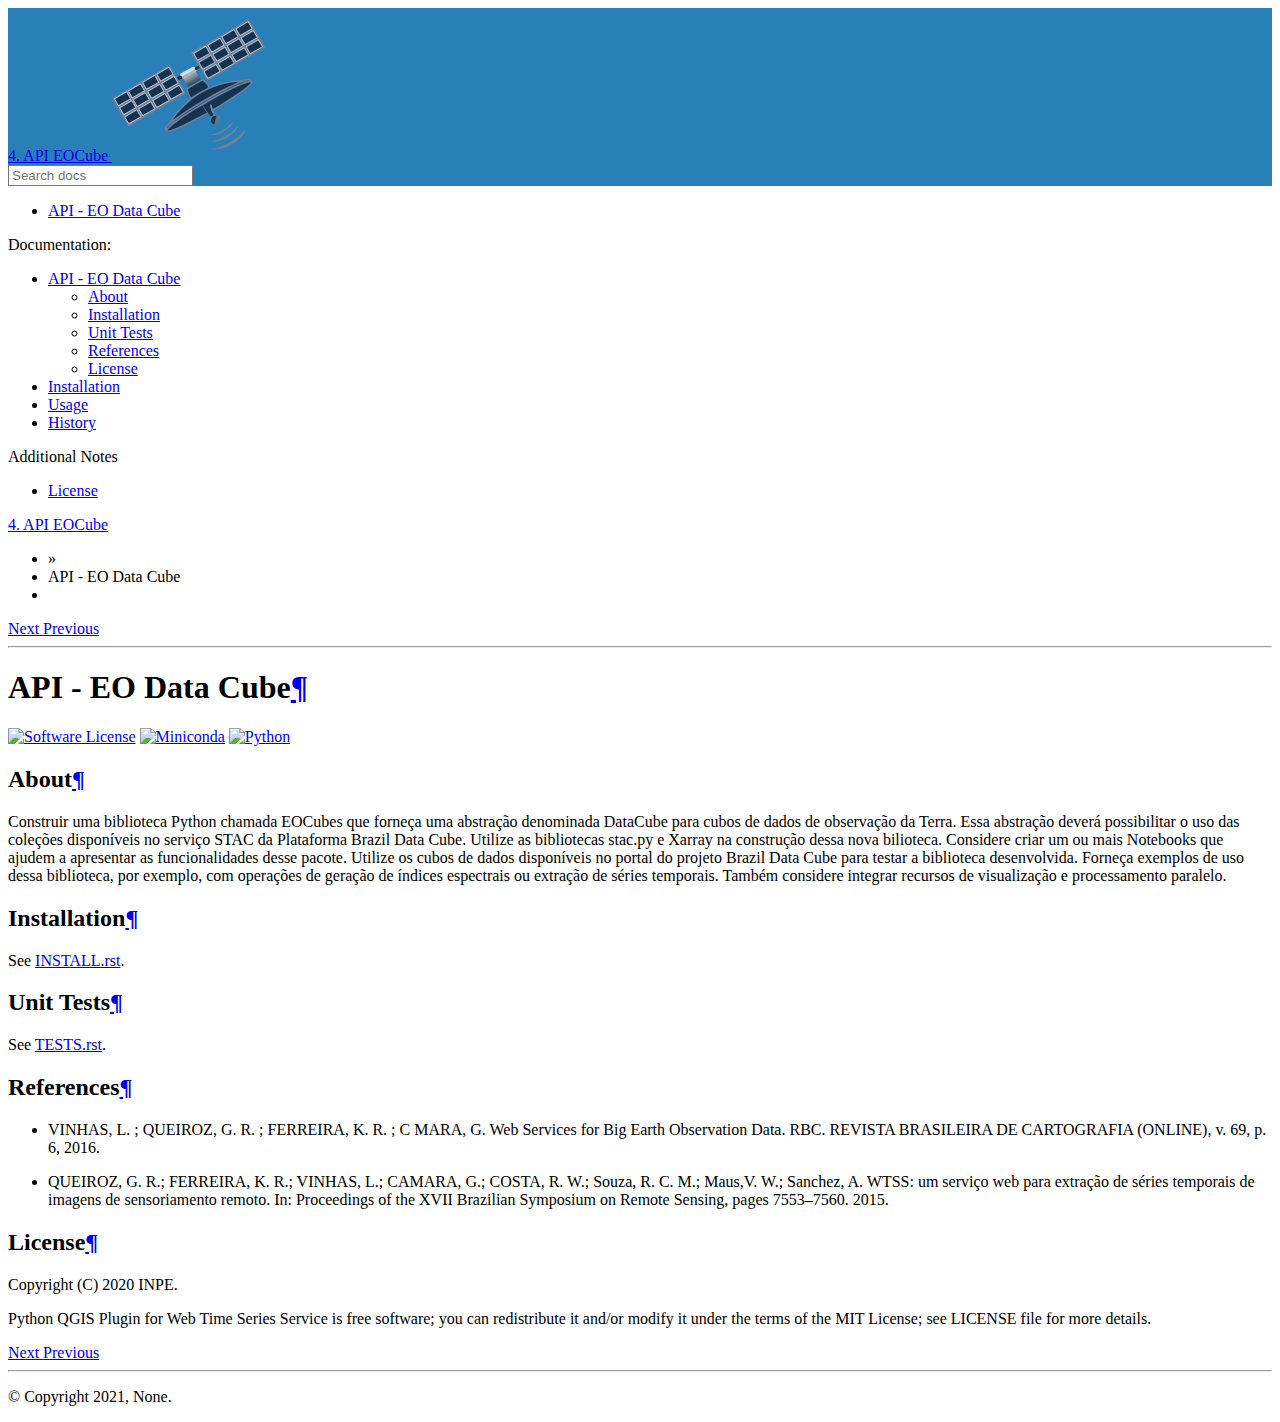
==== commit 452bb66b: "fixing docs" ====
--- a/docs/about.html
+++ b/docs/about.html
@@ -4,34 +4,34 @@
 <html class="writer-html5" lang="en-US" >
 <head>
   <meta charset="utf-8" />
-  
+
   <meta name="viewport" content="width=device-width, initial-scale=1.0" />
-  
+
   <title>API - EO Data Cube &mdash; API - EO Data Cube</title>
-  
-
-  
-  <link rel="stylesheet" href="_static/css/theme.css" type="text/css" />
-  <link rel="stylesheet" href="_static/pygments.css" type="text/css" />
-  <link rel="stylesheet" href="_static/copybutton.css" type="text/css" />
-
-  
-  
+
+
+
+  <link rel="stylesheet" href="https://abnerernaniadsfatec.github.io/in-prog-geo/_static/css/theme.css" type="text/css" />
+  <link rel="stylesheet" href="https://abnerernaniadsfatec.github.io/in-prog-geo/_static/pygments.css" type="text/css" />
+  <link rel="stylesheet" href="https://abnerernaniadsfatec.github.io/in-prog-geo/_static/copybutton.css" type="text/css" />
+
+
+
     <link rel="shortcut icon" href="_static/favicon.ico"/>
-  
-
-  
-  
-
-  
+
+
+
+
+
+
     <link rel="canonical" href="https://AbnerErnaniADSFatec.github.io/about.html" />
 
-  
+
   <!--[if lt IE 9]>
     <script src="_static/js/html5shiv.min.js"></script>
   <![endif]-->
-  
-    
+
+
       <script type="text/javascript" id="documentation_options" data-url_root="./" src="_static/documentation_options.js"></script>
         <script src="_static/jquery.js"></script>
         <script src="_static/underscore.js"></script>
@@ -39,43 +39,43 @@
         <script src="_static/language_data.js"></script>
         <script src="_static/clipboard.min.js"></script>
         <script src="_static/copybutton.js"></script>
-    
+
     <script type="text/javascript" src="_static/js/theme.js"></script>
 
-    
+
     <link rel="author" title="About these documents" href="#" />
     <link rel="index" title="Index" href="genindex.html" />
     <link rel="search" title="Search" href="search.html" />
     <link rel="next" title="Installation" href="install.html" />
-    <link rel="prev" title="API - EO Data Cube" href="index.html" /> 
+    <link rel="prev" title="API - EO Data Cube" href="index.html" />
 </head>
 
 <body class="wy-body-for-nav">
 
-   
+
   <div class="wy-grid-for-nav">
-    
+
     <nav data-toggle="wy-nav-shift" class="wy-nav-side">
       <div class="wy-side-scroll">
         <div class="wy-side-nav-search"  style="background: #2980B9" >
-          
-
-          
+
+
+
             <a href="index.html" class="icon icon-home"> 4. API EOCube
-          
-
-          
-            
+
+
+
+
             <img src="_static/logo.png" class="logo" alt="Logo"/>
-          
+
           </a>
 
-          
-            
-            
-          
-
-          
+
+
+
+
+
+
 <div role="search">
   <form id="rtd-search-form" class="wy-form" action="search.html" method="get">
     <input type="text" name="q" placeholder="Search docs" />
@@ -84,17 +84,17 @@
   </form>
 </div>
 
-          
+
         </div>
 
-        
+
         <div class="wy-menu wy-menu-vertical" data-spy="affix" role="navigation" aria-label="main navigation">
-          
-            
-            
-              
-            
-            
+
+
+
+
+
+
               <ul>
 <li class="toctree-l1"><a class="reference internal" href="index.html">API - EO Data Cube</a></li>
 </ul>
@@ -117,29 +117,29 @@
 <li class="toctree-l1"><a class="reference internal" href="license.html">License</a></li>
 </ul>
 
-            
-          
+
+
         </div>
-        
+
       </div>
     </nav>
 
     <section data-toggle="wy-nav-shift" class="wy-nav-content-wrap">
 
-      
+
       <nav class="wy-nav-top" aria-label="top navigation">
-        
+
           <i data-toggle="wy-nav-top" class="fa fa-bars"></i>
           <a href="index.html">4. API EOCube</a>
-        
+
       </nav>
 
 
       <div class="wy-nav-content">
-        
+
         <div class="rst-content style-external-links">
-        
-          
+
+
 
 
 
@@ -160,35 +160,35 @@
 <div role="navigation" aria-label="breadcrumbs navigation">
 
   <ul class="wy-breadcrumbs">
-    
+
       <li><a href="index.html" class="icon icon-home"></a> &raquo;</li>
-        
+
       <li>API - EO Data Cube</li>
-    
-    
+
+
       <li class="wy-breadcrumbs-aside">
-        
-          
-        
+
+
+
       </li>
-    
+
   </ul>
 
-  
+
   <div class="rst-breadcrumbs-buttons" role="navigation" aria-label="breadcrumb navigation">
-      
+
         <a href="install.html" class="btn btn-neutral float-right" title="Installation" accesskey="n">Next <span class="fa fa-arrow-circle-right" aria-hidden="true"></span></a>
-      
-      
+
+
         <a href="index.html" class="btn btn-neutral float-left" title="API - EO Data Cube" accesskey="p"><span class="fa fa-arrow-circle-left" aria-hidden="true"></span> Previous</a>
-      
+
   </div>
-  
+
   <hr/>
 </div>
           <div role="main" class="document" itemscope="itemscope" itemtype="http://schema.org/Article">
            <div itemprop="articleBody">
-            
+
   <div class="section" id="api-eo-data-cube">
 <h1>API - EO Data Cube<a class="headerlink" href="#api-eo-data-cube" title="Permalink to this headline">¶</a></h1>
 <a class="reference external image-reference" href="https://github.com/brazil-data-cube/wtss/blob/master/LICENSE"><img alt="Software License" src="https://img.shields.io/badge/license-MIT-green" /></a>
@@ -225,7 +225,7 @@
 
 
            </div>
-           
+
           </div>
           <footer>
     <div class="rst-footer-buttons" role="navigation" aria-label="footer navigation">
@@ -240,7 +240,7 @@
         &#169; Copyright 2021, None.
 
     </p>
-  </div> 
+  </div>
 
 </footer>
         </div>
@@ -249,7 +249,7 @@
     </section>
 
   </div>
-  
+
 
   <script type="text/javascript">
       jQuery(function () {
@@ -257,9 +257,9 @@
       });
   </script>
 
-  
-  
-    
+
+
+
     <!-- Theme Analytics -->
     <script>
     (function(i,s,o,g,r,a,m){i['GoogleAnalyticsObject']=r;i[r]=i[r]||function(){
@@ -268,12 +268,12 @@
     })(window,document,'script','https://www.google-analytics.com/analytics.js','ga');
 
     ga('create', 'XXXXXXXXXX', 'auto');
-    
+
     ga('send', 'pageview');
     </script>
 
-    
-   
+
+
 
 </body>
 </html>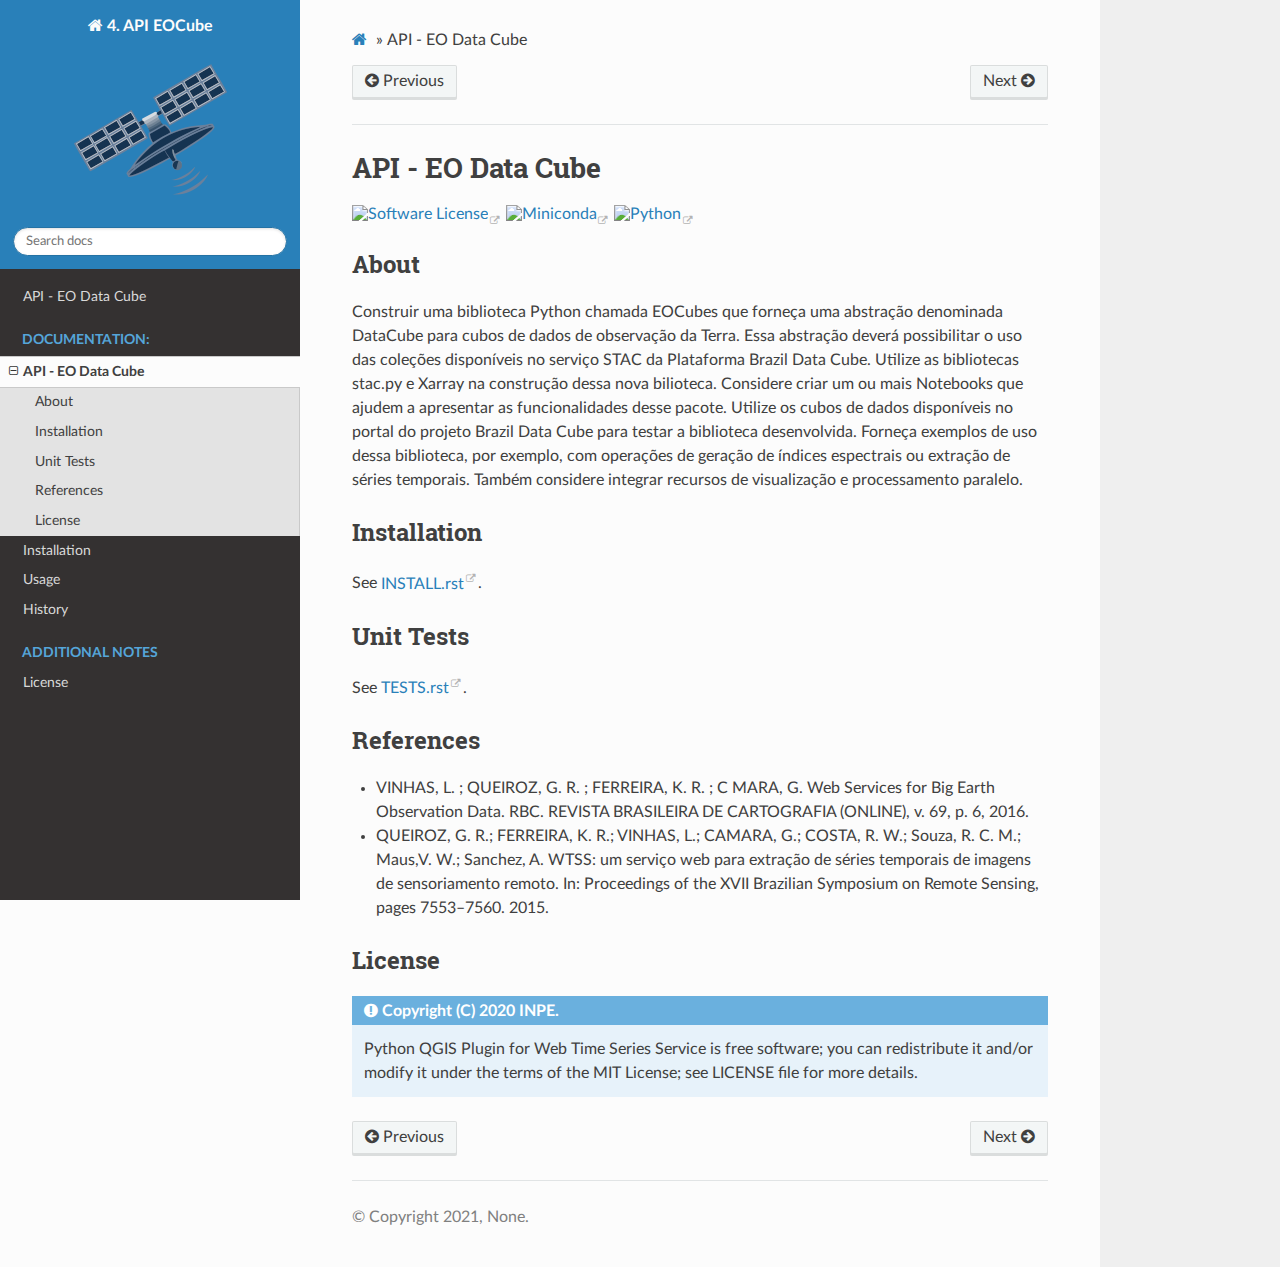
==== commit ccf7dd74: "fix docs" ====
--- a/docs/about.html
+++ b/docs/about.html
@@ -4,34 +4,34 @@
 <html class="writer-html5" lang="en-US" >
 <head>
   <meta charset="utf-8" />
-
+  
   <meta name="viewport" content="width=device-width, initial-scale=1.0" />
-
+  
   <title>API - EO Data Cube &mdash; API - EO Data Cube</title>
-
-
-
-  <link rel="stylesheet" href="https://abnerernaniadsfatec.github.io/in-prog-geo/_static/css/theme.css" type="text/css" />
-  <link rel="stylesheet" href="https://abnerernaniadsfatec.github.io/in-prog-geo/_static/pygments.css" type="text/css" />
-  <link rel="stylesheet" href="https://abnerernaniadsfatec.github.io/in-prog-geo/_static/copybutton.css" type="text/css" />
-
-
-
+  
+
+  
+  <link rel="stylesheet" href="_static/css/theme.css" type="text/css" />
+  <link rel="stylesheet" href="_static/pygments.css" type="text/css" />
+  <link rel="stylesheet" href="_static/copybutton.css" type="text/css" />
+
+  
+  
     <link rel="shortcut icon" href="_static/favicon.ico"/>
-
-
-
-
-
-
+  
+
+  
+  
+
+  
     <link rel="canonical" href="https://AbnerErnaniADSFatec.github.io/about.html" />
 
-
+  
   <!--[if lt IE 9]>
     <script src="_static/js/html5shiv.min.js"></script>
   <![endif]-->
-
-
+  
+    
       <script type="text/javascript" id="documentation_options" data-url_root="./" src="_static/documentation_options.js"></script>
         <script src="_static/jquery.js"></script>
         <script src="_static/underscore.js"></script>
@@ -39,43 +39,43 @@
         <script src="_static/language_data.js"></script>
         <script src="_static/clipboard.min.js"></script>
         <script src="_static/copybutton.js"></script>
-
+    
     <script type="text/javascript" src="_static/js/theme.js"></script>
 
-
+    
     <link rel="author" title="About these documents" href="#" />
     <link rel="index" title="Index" href="genindex.html" />
     <link rel="search" title="Search" href="search.html" />
     <link rel="next" title="Installation" href="install.html" />
-    <link rel="prev" title="API - EO Data Cube" href="index.html" />
+    <link rel="prev" title="API - EO Data Cube" href="index.html" /> 
 </head>
 
 <body class="wy-body-for-nav">
 
-
+   
   <div class="wy-grid-for-nav">
-
+    
     <nav data-toggle="wy-nav-shift" class="wy-nav-side">
       <div class="wy-side-scroll">
         <div class="wy-side-nav-search"  style="background: #2980B9" >
-
-
-
+          
+
+          
             <a href="index.html" class="icon icon-home"> 4. API EOCube
-
-
-
-
+          
+
+          
+            
             <img src="_static/logo.png" class="logo" alt="Logo"/>
-
+          
           </a>
 
-
-
-
-
-
-
+          
+            
+            
+          
+
+          
 <div role="search">
   <form id="rtd-search-form" class="wy-form" action="search.html" method="get">
     <input type="text" name="q" placeholder="Search docs" />
@@ -84,17 +84,17 @@
   </form>
 </div>
 
-
+          
         </div>
 
-
+        
         <div class="wy-menu wy-menu-vertical" data-spy="affix" role="navigation" aria-label="main navigation">
-
-
-
-
-
-
+          
+            
+            
+              
+            
+            
               <ul>
 <li class="toctree-l1"><a class="reference internal" href="index.html">API - EO Data Cube</a></li>
 </ul>
@@ -117,29 +117,29 @@
 <li class="toctree-l1"><a class="reference internal" href="license.html">License</a></li>
 </ul>
 
-
-
+            
+          
         </div>
-
+        
       </div>
     </nav>
 
     <section data-toggle="wy-nav-shift" class="wy-nav-content-wrap">
 
-
+      
       <nav class="wy-nav-top" aria-label="top navigation">
-
+        
           <i data-toggle="wy-nav-top" class="fa fa-bars"></i>
           <a href="index.html">4. API EOCube</a>
-
+        
       </nav>
 
 
       <div class="wy-nav-content">
-
+        
         <div class="rst-content style-external-links">
-
-
+        
+          
 
 
 
@@ -160,35 +160,35 @@
 <div role="navigation" aria-label="breadcrumbs navigation">
 
   <ul class="wy-breadcrumbs">
-
+    
       <li><a href="index.html" class="icon icon-home"></a> &raquo;</li>
-
+        
       <li>API - EO Data Cube</li>
-
-
+    
+    
       <li class="wy-breadcrumbs-aside">
-
-
-
+        
+          
+        
       </li>
-
+    
   </ul>
 
-
+  
   <div class="rst-breadcrumbs-buttons" role="navigation" aria-label="breadcrumb navigation">
-
+      
         <a href="install.html" class="btn btn-neutral float-right" title="Installation" accesskey="n">Next <span class="fa fa-arrow-circle-right" aria-hidden="true"></span></a>
-
-
+      
+      
         <a href="index.html" class="btn btn-neutral float-left" title="API - EO Data Cube" accesskey="p"><span class="fa fa-arrow-circle-left" aria-hidden="true"></span> Previous</a>
-
+      
   </div>
-
+  
   <hr/>
 </div>
           <div role="main" class="document" itemscope="itemscope" itemtype="http://schema.org/Article">
            <div itemprop="articleBody">
-
+            
   <div class="section" id="api-eo-data-cube">
 <h1>API - EO Data Cube<a class="headerlink" href="#api-eo-data-cube" title="Permalink to this headline">¶</a></h1>
 <a class="reference external image-reference" href="https://github.com/brazil-data-cube/wtss/blob/master/LICENSE"><img alt="Software License" src="https://img.shields.io/badge/license-MIT-green" /></a>
@@ -225,7 +225,7 @@
 
 
            </div>
-
+           
           </div>
           <footer>
     <div class="rst-footer-buttons" role="navigation" aria-label="footer navigation">
@@ -240,7 +240,7 @@
         &#169; Copyright 2021, None.
 
     </p>
-  </div>
+  </div> 
 
 </footer>
         </div>
@@ -249,7 +249,7 @@
     </section>
 
   </div>
-
+  
 
   <script type="text/javascript">
       jQuery(function () {
@@ -257,9 +257,9 @@
       });
   </script>
 
-
-
-
+  
+  
+    
     <!-- Theme Analytics -->
     <script>
     (function(i,s,o,g,r,a,m){i['GoogleAnalyticsObject']=r;i[r]=i[r]||function(){
@@ -268,12 +268,12 @@
     })(window,document,'script','https://www.google-analytics.com/analytics.js','ga');
 
     ga('create', 'XXXXXXXXXX', 'auto');
-
+    
     ga('send', 'pageview');
     </script>
 
-
-
+    
+   
 
 </body>
 </html>--- a/docs/_static/css/theme.css
+++ b/docs/_static/css/theme.css
@@ -0,0 +1,4 @@
+html{box-sizing:border-box}*,:after,:before{box-sizing:inherit}article,aside,details,figcaption,figure,footer,header,hgroup,nav,section{display:block}audio,canvas,video{display:inline-block;*display:inline;*zoom:1}[hidden],audio:not([controls]){display:none}*{-webkit-box-sizing:border-box;-moz-box-sizing:border-box;box-sizing:border-box}html{font-size:100%;-webkit-text-size-adjust:100%;-ms-text-size-adjust:100%}body{margin:0}a:active,a:hover{outline:0}abbr[title]{border-bottom:1px dotted}b,strong{font-weight:700}blockquote{margin:0}dfn{font-style:italic}ins{background:#ff9;text-decoration:none}ins,mark{color:#000}mark{background:#ff0;font-style:italic;font-weight:700}.rst-content code,.rst-content tt,code,kbd,pre,samp{font-family:monospace,serif;_font-family:courier new,monospace;font-size:1em}pre{white-space:pre}q{quotes:none}q:after,q:before{content:"";content:none}small{font-size:85%}sub,sup{font-size:75%;line-height:0;position:relative;vertical-align:baseline}sup{top:-.5em}sub{bottom:-.25em}dl,ol,ul{margin:0;padding:0;list-style:none;list-style-image:none}li{list-style:none}dd{margin:0}img{border:0;-ms-interpolation-mode:bicubic;vertical-align:middle;max-width:100%}svg:not(:root){overflow:hidden}figure,form{margin:0}label{cursor:pointer}button,input,select,textarea{font-size:100%;margin:0;vertical-align:baseline;*vertical-align:middle}button,input{line-height:normal}button,input[type=button],input[type=reset],input[type=submit]{cursor:pointer;-webkit-appearance:button;*overflow:visible}button[disabled],input[disabled]{cursor:default}input[type=search]{-webkit-appearance:textfield;-moz-box-sizing:content-box;-webkit-box-sizing:content-box;box-sizing:content-box}textarea{resize:vertical}table{border-collapse:collapse;border-spacing:0}td{vertical-align:top}.chromeframe{margin:.2em 0;background:#ccc;color:#000;padding:.2em 0}.ir{display:block;border:0;text-indent:-999em;overflow:hidden;background-color:transparent;background-repeat:no-repeat;text-align:left;direction:ltr;*line-height:0}.ir br{display:none}.hidden{display:none!important;visibility:hidden}.visuallyhidden{border:0;clip:rect(0 0 0 0);height:1px;margin:-1px;overflow:hidden;padding:0;position:absolute;width:1px}.visuallyhidden.focusable:active,.visuallyhidden.focusable:focus{clip:auto;height:auto;margin:0;overflow:visible;position:static;width:auto}.invisible{visibility:hidden}.relative{position:relative}big,small{font-size:100%}@media print{body,html,section{background:none!important}*{box-shadow:none!important;text-shadow:none!important;filter:none!important;-ms-filter:none!important}a,a:visited{text-decoration:underline}.ir a:after,a[href^="#"]:after,a[href^="javascript:"]:after{content:""}blockquote,pre{page-break-inside:avoid}thead{display:table-header-group}img,tr{page-break-inside:avoid}img{max-width:100%!important}@page{margin:.5cm}.rst-content .toctree-wrapper>p.caption,h2,h3,p{orphans:3;widows:3}.rst-content .toctree-wrapper>p.caption,h2,h3{page-break-after:avoid}}.btn,.fa:before,.icon:before,.rst-content .admonition,.rst-content .admonition-title:before,.rst-content .admonition-todo,.rst-content .attention,.rst-content .caution,.rst-content .code-block-caption .headerlink:before,.rst-content .danger,.rst-content .error,.rst-content .hint,.rst-content .important,.rst-content .note,.rst-content .seealso,.rst-content .tip,.rst-content .warning,.rst-content code.download span:first-child:before,.rst-content dl dt .headerlink:before,.rst-content h1 .headerlink:before,.rst-content h2 .headerlink:before,.rst-content h3 .headerlink:before,.rst-content h4 .headerlink:before,.rst-content h5 .headerlink:before,.rst-content h6 .headerlink:before,.rst-content p.caption .headerlink:before,.rst-content table>caption .headerlink:before,.rst-content tt.download span:first-child:before,.wy-alert,.wy-dropdown .caret:before,.wy-inline-validate.wy-inline-validate-danger .wy-input-context:before,.wy-inline-validate.wy-inline-validate-info .wy-input-context:before,.wy-inline-validate.wy-inline-validate-success .wy-input-context:before,.wy-inline-validate.wy-inline-validate-warning .wy-input-context:before,.wy-menu-vertical li.current>a,.wy-menu-vertical li.current>a span.toctree-expand:before,.wy-menu-vertical li.on a,.wy-menu-vertical li.on a span.toctree-expand:before,.wy-menu-vertical li span.toctree-expand:before,.wy-nav-top a,.wy-side-nav-search .wy-dropdown>a,.wy-side-nav-search>a,input[type=color],input[type=date],input[type=datetime-local],input[type=datetime],input[type=email],input[type=month],input[type=number],input[type=password],input[type=search],input[type=tel],input[type=text],input[type=time],input[type=url],input[type=week],select,textarea{-webkit-font-smoothing:antialiased}.clearfix{*zoom:1}.clearfix:after,.clearfix:before{display:table;content:""}.clearfix:after{clear:both}/*!
+ *  Font Awesome 4.7.0 by @davegandy - http://fontawesome.io - @fontawesome
+ *  License - http://fontawesome.io/license (Font: SIL OFL 1.1, CSS: MIT License)
+ */@font-face{font-family:FontAwesome;src:url(fonts/fontawesome-webfont.eot?674f50d287a8c48dc19ba404d20fe713);src:url(fonts/fontawesome-webfont.eot?674f50d287a8c48dc19ba404d20fe713?#iefix&v=4.7.0) format("embedded-opentype"),url(fonts/fontawesome-webfont.woff2?af7ae505a9eed503f8b8e6982036873e) format("woff2"),url(fonts/fontawesome-webfont.woff?fee66e712a8a08eef5805a46892932ad) format("woff"),url(fonts/fontawesome-webfont.ttf?b06871f281fee6b241d60582ae9369b9) format("truetype"),url(fonts/fontawesome-webfont.svg?912ec66d7572ff821749319396470bde#fontawesomeregular) format("svg");font-weight:400;font-style:normal}.fa,.icon,.rst-content .admonition-title,.rst-content .code-block-caption .headerlink,.rst-content code.download span:first-child,.rst-content dl dt .headerlink,.rst-content h1 .headerlink,.rst-content h2 .headerlink,.rst-content h3 .headerlink,.rst-content h4 .headerlink,.rst-content h5 .headerlink,.rst-content h6 .headerlink,.rst-content p.caption .headerlink,.rst-content table>caption .headerlink,.rst-content tt.download span:first-child,.wy-menu-vertical li.current>a span.toctree-expand,.wy-menu-vertical li.on a span.toctree-expand,.wy-menu-vertical li span.toctree-expand{display:inline-block;font:normal normal normal 14px/1 FontAwesome;font-size:inherit;text-rendering:auto;-webkit-font-smoothing:antialiased;-moz-osx-font-smoothing:grayscale}.fa-lg{font-size:1.33333em;line-height:.75em;vertical-align:-15%}.fa-2x{font-size:2em}.fa-3x{font-size:3em}.fa-4x{font-size:4em}.fa-5x{font-size:5em}.fa-fw{width:1.28571em;text-align:center}.fa-ul{padding-left:0;margin-left:2.14286em;list-style-type:none}.fa-ul>li{position:relative}.fa-li{position:absolute;left:-2.14286em;width:2.14286em;top:.14286em;text-align:center}.fa-li.fa-lg{left:-1.85714em}.fa-border{padding:.2em .25em .15em;border:.08em solid #eee;border-radius:.1em}.fa-pull-left{float:left}.fa-pull-right{float:right}.fa-pull-left.icon,.fa.fa-pull-left,.rst-content .code-block-caption .fa-pull-left.headerlink,.rst-content .fa-pull-left.admonition-title,.rst-content code.download span.fa-pull-left:first-child,.rst-content dl dt .fa-pull-left.headerlink,.rst-content h1 .fa-pull-left.headerlink,.rst-content h2 .fa-pull-left.headerlink,.rst-content h3 .fa-pull-left.headerlink,.rst-content h4 .fa-pull-left.headerlink,.rst-content h5 .fa-pull-left.headerlink,.rst-content h6 .fa-pull-left.headerlink,.rst-content p.caption .fa-pull-left.headerlink,.rst-content table>caption .fa-pull-left.headerlink,.rst-content tt.download span.fa-pull-left:first-child,.wy-menu-vertical li.current>a span.fa-pull-left.toctree-expand,.wy-menu-vertical li.on a span.fa-pull-left.toctree-expand,.wy-menu-vertical li span.fa-pull-left.toctree-expand{margin-right:.3em}.fa-pull-right.icon,.fa.fa-pull-right,.rst-content .code-block-caption .fa-pull-right.headerlink,.rst-content .fa-pull-right.admonition-title,.rst-content code.download span.fa-pull-right:first-child,.rst-content dl dt .fa-pull-right.headerlink,.rst-content h1 .fa-pull-right.headerlink,.rst-content h2 .fa-pull-right.headerlink,.rst-content h3 .fa-pull-right.headerlink,.rst-content h4 .fa-pull-right.headerlink,.rst-content h5 .fa-pull-right.headerlink,.rst-content h6 .fa-pull-right.headerlink,.rst-content p.caption .fa-pull-right.headerlink,.rst-content table>caption .fa-pull-right.headerlink,.rst-content tt.download span.fa-pull-right:first-child,.wy-menu-vertical li.current>a span.fa-pull-right.toctree-expand,.wy-menu-vertical li.on a span.fa-pull-right.toctree-expand,.wy-menu-vertical li span.fa-pull-right.toctree-expand{margin-left:.3em}.pull-right{float:right}.pull-left{float:left}.fa.pull-left,.pull-left.icon,.rst-content .code-block-caption .pull-left.headerlink,.rst-content .pull-left.admonition-title,.rst-content code.download span.pull-left:first-child,.rst-content dl dt .pull-left.headerlink,.rst-content h1 .pull-left.headerlink,.rst-content h2 .pull-left.headerlink,.rst-content h3 .pull-left.headerlink,.rst-content h4 .pull-left.headerlink,.rst-content h5 .pull-left.headerlink,.rst-content h6 .pull-left.headerlink,.rst-content p.caption .pull-left.headerlink,.rst-content table>caption .pull-left.headerlink,.rst-content tt.download span.pull-left:first-child,.wy-menu-vertical li.current>a span.pull-left.toctree-expand,.wy-menu-vertical li.on a span.pull-left.toctree-expand,.wy-menu-vertical li span.pull-left.toctree-expand{margin-right:.3em}.fa.pull-right,.pull-right.icon,.rst-content .code-block-caption .pull-right.headerlink,.rst-content .pull-right.admonition-title,.rst-content code.download span.pull-right:first-child,.rst-content dl dt .pull-right.headerlink,.rst-content h1 .pull-right.headerlink,.rst-content h2 .pull-right.headerlink,.rst-content h3 .pull-right.headerlink,.rst-content h4 .pull-right.headerlink,.rst-content h5 .pull-right.headerlink,.rst-content h6 .pull-right.headerlink,.rst-content p.caption .pull-right.headerlink,.rst-content table>caption .pull-right.headerlink,.rst-content tt.download span.pull-right:first-child,.wy-menu-vertical li.current>a span.pull-right.toctree-expand,.wy-menu-vertical li.on a span.pull-right.toctree-expand,.wy-menu-vertical li span.pull-right.toctree-expand{margin-left:.3em}.fa-spin{-webkit-animation:fa-spin 2s linear infinite;animation:fa-spin 2s linear infinite}.fa-pulse{-webkit-animation:fa-spin 1s steps(8) infinite;animation:fa-spin 1s steps(8) infinite}@-webkit-keyframes fa-spin{0%{-webkit-transform:rotate(0deg);transform:rotate(0deg)}to{-webkit-transform:rotate(359deg);transform:rotate(359deg)}}@keyframes fa-spin{0%{-webkit-transform:rotate(0deg);transform:rotate(0deg)}to{-webkit-transform:rotate(359deg);transform:rotate(359deg)}}.fa-rotate-90{-ms-filter:"progid:DXImageTransform.Microsoft.BasicImage(rotation=1)";-webkit-transform:rotate(90deg);-ms-transform:rotate(90deg);transform:rotate(90deg)}.fa-rotate-180{-ms-filter:"progid:DXImageTransform.Microsoft.BasicImage(rotation=2)";-webkit-transform:rotate(180deg);-ms-transform:rotate(180deg);transform:rotate(180deg)}.fa-rotate-270{-ms-filter:"progid:DXImageTransform.Microsoft.BasicImage(rotation=3)";-webkit-transform:rotate(270deg);-ms-transform:rotate(270deg);transform:rotate(270deg)}.fa-flip-horizontal{-ms-filter:"progid:DXImageTransform.Microsoft.BasicImage(rotation=0, mirror=1)";-webkit-transform:scaleX(-1);-ms-transform:scaleX(-1);transform:scaleX(-1)}.fa-flip-vertical{-ms-filter:"progid:DXImageTransform.Microsoft.BasicImage(rotation=2, mirror=1)";-webkit-transform:scaleY(-1);-ms-transform:scaleY(-1);transform:scaleY(-1)}:root .fa-flip-horizontal,:root .fa-flip-vertical,:root .fa-rotate-90,:root .fa-rotate-180,:root .fa-rotate-270{filter:none}.fa-stack{position:relative;display:inline-block;width:2em;height:2em;line-height:2em;vertical-align:middle}.fa-stack-1x,.fa-stack-2x{position:absolute;left:0;width:100%;text-align:center}.fa-stack-1x{line-height:inherit}.fa-stack-2x{font-size:2em}.fa-inverse{color:#fff}.fa-glass:before{content:""}.fa-music:before{content:""}.fa-search:before,.icon-search:before{content:""}.fa-envelope-o:before{content:""}.fa-heart:before{content:""}.fa-star:before{content:""}.fa-star-o:before{content:""}.fa-user:before{content:""}.fa-film:before{content:""}.fa-th-large:before{content:""}.fa-th:before{content:""}.fa-th-list:before{content:""}.fa-check:before{content:""}.fa-close:before,.fa-remove:before,.fa-times:before{content:""}.fa-search-plus:before{content:""}.fa-search-minus:before{content:""}.fa-power-off:before{content:""}.fa-signal:before{content:""}.fa-cog:before,.fa-gear:before{content:""}.fa-trash-o:before{content:""}.fa-home:before,.icon-home:before{content:""}.fa-file-o:before{content:""}.fa-clock-o:before{content:""}.fa-road:before{content:""}.fa-download:before,.rst-content code.download span:first-child:before,.rst-content tt.download span:first-child:before{content:""}.fa-arrow-circle-o-down:before{content:""}.fa-arrow-circle-o-up:before{content:""}.fa-inbox:before{content:""}.fa-play-circle-o:before{content:""}.fa-repeat:before,.fa-rotate-right:before{content:""}.fa-refresh:before{content:""}.fa-list-alt:before{content:""}.fa-lock:before{content:""}.fa-flag:before{content:""}.fa-headphones:before{content:""}.fa-volume-off:before{content:""}.fa-volume-down:before{content:""}.fa-volume-up:before{content:""}.fa-qrcode:before{content:""}.fa-barcode:before{content:""}.fa-tag:before{content:""}.fa-tags:before{content:""}.fa-book:before,.icon-book:before{content:""}.fa-bookmark:before{content:""}.fa-print:before{content:""}.fa-camera:before{content:""}.fa-font:before{content:""}.fa-bold:before{content:""}.fa-italic:before{content:""}.fa-text-height:before{content:""}.fa-text-width:before{content:""}.fa-align-left:before{content:""}.fa-align-center:before{content:""}.fa-align-right:before{content:""}.fa-align-justify:before{content:""}.fa-list:before{content:""}.fa-dedent:before,.fa-outdent:before{content:""}.fa-indent:before{content:""}.fa-video-camera:before{content:""}.fa-image:before,.fa-photo:before,.fa-picture-o:before{content:""}.fa-pencil:before{content:""}.fa-map-marker:before{content:""}.fa-adjust:before{content:""}.fa-tint:before{content:""}.fa-edit:before,.fa-pencil-square-o:before{content:""}.fa-share-square-o:before{content:""}.fa-check-square-o:before{content:""}.fa-arrows:before{content:""}.fa-step-backward:before{content:""}.fa-fast-backward:before{content:""}.fa-backward:before{content:""}.fa-play:before{content:""}.fa-pause:before{content:""}.fa-stop:before{content:""}.fa-forward:before{content:""}.fa-fast-forward:before{content:""}.fa-step-forward:before{content:""}.fa-eject:before{content:""}.fa-chevron-left:before{content:""}.fa-chevron-right:before{content:""}.fa-plus-circle:before{content:""}.fa-minus-circle:before{content:""}.fa-times-circle:before,.wy-inline-validate.wy-inline-validate-danger .wy-input-context:before{content:""}.fa-check-circle:before,.wy-inline-validate.wy-inline-validate-success .wy-input-context:before{content:""}.fa-question-circle:before{content:""}.fa-info-circle:before{content:""}.fa-crosshairs:before{content:""}.fa-times-circle-o:before{content:""}.fa-check-circle-o:before{content:""}.fa-ban:before{content:""}.fa-arrow-left:before{content:""}.fa-arrow-right:before{content:""}.fa-arrow-up:before{content:""}.fa-arrow-down:before{content:""}.fa-mail-forward:before,.fa-share:before{content:""}.fa-expand:before{content:""}.fa-compress:before{content:""}.fa-plus:before{content:""}.fa-minus:before{content:""}.fa-asterisk:before{content:""}.fa-exclamation-circle:before,.rst-content .admonition-title:before,.wy-inline-validate.wy-inline-validate-info .wy-input-context:before,.wy-inline-validate.wy-inline-validate-warning .wy-input-context:before{content:""}.fa-gift:before{content:""}.fa-leaf:before{content:""}.fa-fire:before,.icon-fire:before{content:""}.fa-eye:before{content:""}.fa-eye-slash:before{content:""}.fa-exclamation-triangle:before,.fa-warning:before{content:""}.fa-plane:before{content:""}.fa-calendar:before{content:""}.fa-random:before{content:""}.fa-comment:before{content:""}.fa-magnet:before{content:""}.fa-chevron-up:before{content:""}.fa-chevron-down:before{content:""}.fa-retweet:before{content:""}.fa-shopping-cart:before{content:""}.fa-folder:before{content:""}.fa-folder-open:before{content:""}.fa-arrows-v:before{content:""}.fa-arrows-h:before{content:""}.fa-bar-chart-o:before,.fa-bar-chart:before{content:""}.fa-twitter-square:before{content:""}.fa-facebook-square:before{content:""}.fa-camera-retro:before{content:""}.fa-key:before{content:""}.fa-cogs:before,.fa-gears:before{content:""}.fa-comments:before{content:""}.fa-thumbs-o-up:before{content:""}.fa-thumbs-o-down:before{content:""}.fa-star-half:before{content:""}.fa-heart-o:before{content:""}.fa-sign-out:before{content:""}.fa-linkedin-square:before{content:""}.fa-thumb-tack:before{content:""}.fa-external-link:before{content:""}.fa-sign-in:before{content:""}.fa-trophy:before{content:""}.fa-github-square:before{content:""}.fa-upload:before{content:""}.fa-lemon-o:before{content:""}.fa-phone:before{content:""}.fa-square-o:before{content:""}.fa-bookmark-o:before{content:""}.fa-phone-square:before{content:""}.fa-twitter:before{content:""}.fa-facebook-f:before,.fa-facebook:before{content:""}.fa-github:before,.icon-github:before{content:""}.fa-unlock:before{content:""}.fa-credit-card:before{content:""}.fa-feed:before,.fa-rss:before{content:""}.fa-hdd-o:before{content:""}.fa-bullhorn:before{content:""}.fa-bell:before{content:""}.fa-certificate:before{content:""}.fa-hand-o-right:before{content:""}.fa-hand-o-left:before{content:""}.fa-hand-o-up:before{content:""}.fa-hand-o-down:before{content:""}.fa-arrow-circle-left:before,.icon-circle-arrow-left:before{content:""}.fa-arrow-circle-right:before,.icon-circle-arrow-right:before{content:""}.fa-arrow-circle-up:before{content:""}.fa-arrow-circle-down:before{content:""}.fa-globe:before{content:""}.fa-wrench:before{content:""}.fa-tasks:before{content:""}.fa-filter:before{content:""}.fa-briefcase:before{content:""}.fa-arrows-alt:before{content:""}.fa-group:before,.fa-users:before{content:""}.fa-chain:before,.fa-link:before,.icon-link:before{content:""}.fa-cloud:before{content:""}.fa-flask:before{content:""}.fa-cut:before,.fa-scissors:before{content:""}.fa-copy:before,.fa-files-o:before{content:""}.fa-paperclip:before{content:""}.fa-floppy-o:before,.fa-save:before{content:""}.fa-square:before{content:""}.fa-bars:before,.fa-navicon:before,.fa-reorder:before{content:""}.fa-list-ul:before{content:""}.fa-list-ol:before{content:""}.fa-strikethrough:before{content:""}.fa-underline:before{content:""}.fa-table:before{content:""}.fa-magic:before{content:""}.fa-truck:before{content:""}.fa-pinterest:before{content:""}.fa-pinterest-square:before{content:""}.fa-google-plus-square:before{content:""}.fa-google-plus:before{content:""}.fa-money:before{content:""}.fa-caret-down:before,.icon-caret-down:before,.wy-dropdown .caret:before{content:""}.fa-caret-up:before{content:""}.fa-caret-left:before{content:""}.fa-caret-right:before{content:""}.fa-columns:before{content:""}.fa-sort:before,.fa-unsorted:before{content:""}.fa-sort-desc:before,.fa-sort-down:before{content:""}.fa-sort-asc:before,.fa-sort-up:before{content:""}.fa-envelope:before{content:""}.fa-linkedin:before{content:""}.fa-rotate-left:before,.fa-undo:before{content:""}.fa-gavel:before,.fa-legal:before{content:""}.fa-dashboard:before,.fa-tachometer:before{content:""}.fa-comment-o:before{content:""}.fa-comments-o:before{content:""}.fa-bolt:before,.fa-flash:before{content:""}.fa-sitemap:before{content:""}.fa-umbrella:before{content:""}.fa-clipboard:before,.fa-paste:before{content:""}.fa-lightbulb-o:before{content:""}.fa-exchange:before{content:""}.fa-cloud-download:before{content:""}.fa-cloud-upload:before{content:""}.fa-user-md:before{content:""}.fa-stethoscope:before{content:""}.fa-suitcase:before{content:""}.fa-bell-o:before{content:""}.fa-coffee:before{content:""}.fa-cutlery:before{content:""}.fa-file-text-o:before{content:""}.fa-building-o:before{content:""}.fa-hospital-o:before{content:""}.fa-ambulance:before{content:""}.fa-medkit:before{content:""}.fa-fighter-jet:before{content:""}.fa-beer:before{content:""}.fa-h-square:before{content:""}.fa-plus-square:before{content:""}.fa-angle-double-left:before{content:""}.fa-angle-double-right:before{content:""}.fa-angle-double-up:before{content:""}.fa-angle-double-down:before{content:""}.fa-angle-left:before{content:""}.fa-angle-right:before{content:""}.fa-angle-up:before{content:""}.fa-angle-down:before{content:""}.fa-desktop:before{content:""}.fa-laptop:before{content:""}.fa-tablet:before{content:""}.fa-mobile-phone:before,.fa-mobile:before{content:""}.fa-circle-o:before{content:""}.fa-quote-left:before{content:""}.fa-quote-right:before{content:""}.fa-spinner:before{content:""}.fa-circle:before{content:""}.fa-mail-reply:before,.fa-reply:before{content:""}.fa-github-alt:before{content:""}.fa-folder-o:before{content:""}.fa-folder-open-o:before{content:""}.fa-smile-o:before{content:""}.fa-frown-o:before{content:""}.fa-meh-o:before{content:""}.fa-gamepad:before{content:""}.fa-keyboard-o:before{content:""}.fa-flag-o:before{content:""}.fa-flag-checkered:before{content:""}.fa-terminal:before{content:""}.fa-code:before{content:""}.fa-mail-reply-all:before,.fa-reply-all:before{content:""}.fa-star-half-empty:before,.fa-star-half-full:before,.fa-star-half-o:before{content:""}.fa-location-arrow:before{content:""}.fa-crop:before{content:""}.fa-code-fork:before{content:""}.fa-chain-broken:before,.fa-unlink:before{content:""}.fa-question:before{content:""}.fa-info:before{content:""}.fa-exclamation:before{content:""}.fa-superscript:before{content:""}.fa-subscript:before{content:""}.fa-eraser:before{content:""}.fa-puzzle-piece:before{content:""}.fa-microphone:before{content:""}.fa-microphone-slash:before{content:""}.fa-shield:before{content:""}.fa-calendar-o:before{content:""}.fa-fire-extinguisher:before{content:""}.fa-rocket:before{content:""}.fa-maxcdn:before{content:""}.fa-chevron-circle-left:before{content:""}.fa-chevron-circle-right:before{content:""}.fa-chevron-circle-up:before{content:""}.fa-chevron-circle-down:before{content:""}.fa-html5:before{content:""}.fa-css3:before{content:""}.fa-anchor:before{content:""}.fa-unlock-alt:before{content:""}.fa-bullseye:before{content:""}.fa-ellipsis-h:before{content:""}.fa-ellipsis-v:before{content:""}.fa-rss-square:before{content:""}.fa-play-circle:before{content:""}.fa-ticket:before{content:""}.fa-minus-square:before{content:""}.fa-minus-square-o:before,.wy-menu-vertical li.current>a span.toctree-expand:before,.wy-menu-vertical li.on a span.toctree-expand:before{content:""}.fa-level-up:before{content:""}.fa-level-down:before{content:""}.fa-check-square:before{content:""}.fa-pencil-square:before{content:""}.fa-external-link-square:before{content:""}.fa-share-square:before{content:""}.fa-compass:before{content:""}.fa-caret-square-o-down:before,.fa-toggle-down:before{content:""}.fa-caret-square-o-up:before,.fa-toggle-up:before{content:""}.fa-caret-square-o-right:before,.fa-toggle-right:before{content:""}.fa-eur:before,.fa-euro:before{content:""}.fa-gbp:before{content:""}.fa-dollar:before,.fa-usd:before{content:""}.fa-inr:before,.fa-rupee:before{content:""}.fa-cny:before,.fa-jpy:before,.fa-rmb:before,.fa-yen:before{content:""}.fa-rouble:before,.fa-rub:before,.fa-ruble:before{content:""}.fa-krw:before,.fa-won:before{content:""}.fa-bitcoin:before,.fa-btc:before{content:""}.fa-file:before{content:""}.fa-file-text:before{content:""}.fa-sort-alpha-asc:before{content:""}.fa-sort-alpha-desc:before{content:""}.fa-sort-amount-asc:before{content:""}.fa-sort-amount-desc:before{content:""}.fa-sort-numeric-asc:before{content:""}.fa-sort-numeric-desc:before{content:""}.fa-thumbs-up:before{content:""}.fa-thumbs-down:before{content:""}.fa-youtube-square:before{content:""}.fa-youtube:before{content:""}.fa-xing:before{content:""}.fa-xing-square:before{content:""}.fa-youtube-play:before{content:""}.fa-dropbox:before{content:""}.fa-stack-overflow:before{content:""}.fa-instagram:before{content:""}.fa-flickr:before{content:""}.fa-adn:before{content:""}.fa-bitbucket:before,.icon-bitbucket:before{content:""}.fa-bitbucket-square:before{content:""}.fa-tumblr:before{content:""}.fa-tumblr-square:before{content:""}.fa-long-arrow-down:before{content:""}.fa-long-arrow-up:before{content:""}.fa-long-arrow-left:before{content:""}.fa-long-arrow-right:before{content:""}.fa-apple:before{content:""}.fa-windows:before{content:""}.fa-android:before{content:""}.fa-linux:before{content:""}.fa-dribbble:before{content:""}.fa-skype:before{content:""}.fa-foursquare:before{content:""}.fa-trello:before{content:""}.fa-female:before{content:""}.fa-male:before{content:""}.fa-gittip:before,.fa-gratipay:before{content:""}.fa-sun-o:before{content:""}.fa-moon-o:before{content:""}.fa-archive:before{content:""}.fa-bug:before{content:""}.fa-vk:before{content:""}.fa-weibo:before{content:""}.fa-renren:before{content:""}.fa-pagelines:before{content:""}.fa-stack-exchange:before{content:""}.fa-arrow-circle-o-right:before{content:""}.fa-arrow-circle-o-left:before{content:""}.fa-caret-square-o-left:before,.fa-toggle-left:before{content:""}.fa-dot-circle-o:before{content:""}.fa-wheelchair:before{content:""}.fa-vimeo-square:before{content:""}.fa-try:before,.fa-turkish-lira:before{content:""}.fa-plus-square-o:before,.wy-menu-vertical li span.toctree-expand:before{content:""}.fa-space-shuttle:before{content:""}.fa-slack:before{content:""}.fa-envelope-square:before{content:""}.fa-wordpress:before{content:""}.fa-openid:before{content:""}.fa-bank:before,.fa-institution:before,.fa-university:before{content:""}.fa-graduation-cap:before,.fa-mortar-board:before{content:""}.fa-yahoo:before{content:""}.fa-google:before{content:""}.fa-reddit:before{content:""}.fa-reddit-square:before{content:""}.fa-stumbleupon-circle:before{content:""}.fa-stumbleupon:before{content:""}.fa-delicious:before{content:""}.fa-digg:before{content:""}.fa-pied-piper-pp:before{content:""}.fa-pied-piper-alt:before{content:""}.fa-drupal:before{content:""}.fa-joomla:before{content:""}.fa-language:before{content:""}.fa-fax:before{content:""}.fa-building:before{content:""}.fa-child:before{content:""}.fa-paw:before{content:""}.fa-spoon:before{content:""}.fa-cube:before{content:""}.fa-cubes:before{content:""}.fa-behance:before{content:""}.fa-behance-square:before{content:""}.fa-steam:before{content:""}.fa-steam-square:before{content:""}.fa-recycle:before{content:""}.fa-automobile:before,.fa-car:before{content:""}.fa-cab:before,.fa-taxi:before{content:""}.fa-tree:before{content:""}.fa-spotify:before{content:""}.fa-deviantart:before{content:""}.fa-soundcloud:before{content:""}.fa-database:before{content:""}.fa-file-pdf-o:before{content:""}.fa-file-word-o:before{content:""}.fa-file-excel-o:before{content:""}.fa-file-powerpoint-o:before{content:""}.fa-file-image-o:before,.fa-file-photo-o:before,.fa-file-picture-o:before{content:""}.fa-file-archive-o:before,.fa-file-zip-o:before{content:""}.fa-file-audio-o:before,.fa-file-sound-o:before{content:""}.fa-file-movie-o:before,.fa-file-video-o:before{content:""}.fa-file-code-o:before{content:""}.fa-vine:before{content:""}.fa-codepen:before{content:""}.fa-jsfiddle:before{content:""}.fa-life-bouy:before,.fa-life-buoy:before,.fa-life-ring:before,.fa-life-saver:before,.fa-support:before{content:""}.fa-circle-o-notch:before{content:""}.fa-ra:before,.fa-rebel:before,.fa-resistance:before{content:""}.fa-empire:before,.fa-ge:before{content:""}.fa-git-square:before{content:""}.fa-git:before{content:""}.fa-hacker-news:before,.fa-y-combinator-square:before,.fa-yc-square:before{content:""}.fa-tencent-weibo:before{content:""}.fa-qq:before{content:""}.fa-wechat:before,.fa-weixin:before{content:""}.fa-paper-plane:before,.fa-send:before{content:""}.fa-paper-plane-o:before,.fa-send-o:before{content:""}.fa-history:before{content:""}.fa-circle-thin:before{content:""}.fa-header:before{content:""}.fa-paragraph:before{content:""}.fa-sliders:before{content:""}.fa-share-alt:before{content:""}.fa-share-alt-square:before{content:""}.fa-bomb:before{content:""}.fa-futbol-o:before,.fa-soccer-ball-o:before{content:""}.fa-tty:before{content:""}.fa-binoculars:before{content:""}.fa-plug:before{content:""}.fa-slideshare:before{content:""}.fa-twitch:before{content:""}.fa-yelp:before{content:""}.fa-newspaper-o:before{content:""}.fa-wifi:before{content:""}.fa-calculator:before{content:""}.fa-paypal:before{content:""}.fa-google-wallet:before{content:""}.fa-cc-visa:before{content:""}.fa-cc-mastercard:before{content:""}.fa-cc-discover:before{content:""}.fa-cc-amex:before{content:""}.fa-cc-paypal:before{content:""}.fa-cc-stripe:before{content:""}.fa-bell-slash:before{content:""}.fa-bell-slash-o:before{content:""}.fa-trash:before{content:""}.fa-copyright:before{content:""}.fa-at:before{content:""}.fa-eyedropper:before{content:""}.fa-paint-brush:before{content:""}.fa-birthday-cake:before{content:""}.fa-area-chart:before{content:""}.fa-pie-chart:before{content:""}.fa-line-chart:before{content:""}.fa-lastfm:before{content:""}.fa-lastfm-square:before{content:""}.fa-toggle-off:before{content:""}.fa-toggle-on:before{content:""}.fa-bicycle:before{content:""}.fa-bus:before{content:""}.fa-ioxhost:before{content:""}.fa-angellist:before{content:""}.fa-cc:before{content:""}.fa-ils:before,.fa-shekel:before,.fa-sheqel:before{content:""}.fa-meanpath:before{content:""}.fa-buysellads:before{content:""}.fa-connectdevelop:before{content:""}.fa-dashcube:before{content:""}.fa-forumbee:before{content:""}.fa-leanpub:before{content:""}.fa-sellsy:before{content:""}.fa-shirtsinbulk:before{content:""}.fa-simplybuilt:before{content:""}.fa-skyatlas:before{content:""}.fa-cart-plus:before{content:""}.fa-cart-arrow-down:before{content:""}.fa-diamond:before{content:""}.fa-ship:before{content:""}.fa-user-secret:before{content:""}.fa-motorcycle:before{content:""}.fa-street-view:before{content:""}.fa-heartbeat:before{content:""}.fa-venus:before{content:""}.fa-mars:before{content:""}.fa-mercury:before{content:""}.fa-intersex:before,.fa-transgender:before{content:""}.fa-transgender-alt:before{content:""}.fa-venus-double:before{content:""}.fa-mars-double:before{content:""}.fa-venus-mars:before{content:""}.fa-mars-stroke:before{content:""}.fa-mars-stroke-v:before{content:""}.fa-mars-stroke-h:before{content:""}.fa-neuter:before{content:""}.fa-genderless:before{content:""}.fa-facebook-official:before{content:""}.fa-pinterest-p:before{content:""}.fa-whatsapp:before{content:""}.fa-server:before{content:""}.fa-user-plus:before{content:""}.fa-user-times:before{content:""}.fa-bed:before,.fa-hotel:before{content:""}.fa-viacoin:before{content:""}.fa-train:before{content:""}.fa-subway:before{content:""}.fa-medium:before{content:""}.fa-y-combinator:before,.fa-yc:before{content:""}.fa-optin-monster:before{content:""}.fa-opencart:before{content:""}.fa-expeditedssl:before{content:""}.fa-battery-4:before,.fa-battery-full:before,.fa-battery:before{content:""}.fa-battery-3:before,.fa-battery-three-quarters:before{content:""}.fa-battery-2:before,.fa-battery-half:before{content:""}.fa-battery-1:before,.fa-battery-quarter:before{content:""}.fa-battery-0:before,.fa-battery-empty:before{content:""}.fa-mouse-pointer:before{content:""}.fa-i-cursor:before{content:""}.fa-object-group:before{content:""}.fa-object-ungroup:before{content:""}.fa-sticky-note:before{content:""}.fa-sticky-note-o:before{content:""}.fa-cc-jcb:before{content:""}.fa-cc-diners-club:before{content:""}.fa-clone:before{content:""}.fa-balance-scale:before{content:""}.fa-hourglass-o:before{content:""}.fa-hourglass-1:before,.fa-hourglass-start:before{content:""}.fa-hourglass-2:before,.fa-hourglass-half:before{content:""}.fa-hourglass-3:before,.fa-hourglass-end:before{content:""}.fa-hourglass:before{content:""}.fa-hand-grab-o:before,.fa-hand-rock-o:before{content:""}.fa-hand-paper-o:before,.fa-hand-stop-o:before{content:""}.fa-hand-scissors-o:before{content:""}.fa-hand-lizard-o:before{content:""}.fa-hand-spock-o:before{content:""}.fa-hand-pointer-o:before{content:""}.fa-hand-peace-o:before{content:""}.fa-trademark:before{content:""}.fa-registered:before{content:""}.fa-creative-commons:before{content:""}.fa-gg:before{content:""}.fa-gg-circle:before{content:""}.fa-tripadvisor:before{content:""}.fa-odnoklassniki:before{content:""}.fa-odnoklassniki-square:before{content:""}.fa-get-pocket:before{content:""}.fa-wikipedia-w:before{content:""}.fa-safari:before{content:""}.fa-chrome:before{content:""}.fa-firefox:before{content:""}.fa-opera:before{content:""}.fa-internet-explorer:before{content:""}.fa-television:before,.fa-tv:before{content:""}.fa-contao:before{content:""}.fa-500px:before{content:""}.fa-amazon:before{content:""}.fa-calendar-plus-o:before{content:""}.fa-calendar-minus-o:before{content:""}.fa-calendar-times-o:before{content:""}.fa-calendar-check-o:before{content:""}.fa-industry:before{content:""}.fa-map-pin:before{content:""}.fa-map-signs:before{content:""}.fa-map-o:before{content:""}.fa-map:before{content:""}.fa-commenting:before{content:""}.fa-commenting-o:before{content:""}.fa-houzz:before{content:""}.fa-vimeo:before{content:""}.fa-black-tie:before{content:""}.fa-fonticons:before{content:""}.fa-reddit-alien:before{content:""}.fa-edge:before{content:""}.fa-credit-card-alt:before{content:""}.fa-codiepie:before{content:""}.fa-modx:before{content:""}.fa-fort-awesome:before{content:""}.fa-usb:before{content:""}.fa-product-hunt:before{content:""}.fa-mixcloud:before{content:""}.fa-scribd:before{content:""}.fa-pause-circle:before{content:""}.fa-pause-circle-o:before{content:""}.fa-stop-circle:before{content:""}.fa-stop-circle-o:before{content:""}.fa-shopping-bag:before{content:""}.fa-shopping-basket:before{content:""}.fa-hashtag:before{content:""}.fa-bluetooth:before{content:""}.fa-bluetooth-b:before{content:""}.fa-percent:before{content:""}.fa-gitlab:before,.icon-gitlab:before{content:""}.fa-wpbeginner:before{content:""}.fa-wpforms:before{content:""}.fa-envira:before{content:""}.fa-universal-access:before{content:""}.fa-wheelchair-alt:before{content:""}.fa-question-circle-o:before{content:""}.fa-blind:before{content:""}.fa-audio-description:before{content:""}.fa-volume-control-phone:before{content:""}.fa-braille:before{content:""}.fa-assistive-listening-systems:before{content:""}.fa-american-sign-language-interpreting:before,.fa-asl-interpreting:before{content:""}.fa-deaf:before,.fa-deafness:before,.fa-hard-of-hearing:before{content:""}.fa-glide:before{content:""}.fa-glide-g:before{content:""}.fa-sign-language:before,.fa-signing:before{content:""}.fa-low-vision:before{content:""}.fa-viadeo:before{content:""}.fa-viadeo-square:before{content:""}.fa-snapchat:before{content:""}.fa-snapchat-ghost:before{content:""}.fa-snapchat-square:before{content:""}.fa-pied-piper:before{content:""}.fa-first-order:before{content:""}.fa-yoast:before{content:""}.fa-themeisle:before{content:""}.fa-google-plus-circle:before,.fa-google-plus-official:before{content:""}.fa-fa:before,.fa-font-awesome:before{content:""}.fa-handshake-o:before{content:""}.fa-envelope-open:before{content:""}.fa-envelope-open-o:before{content:""}.fa-linode:before{content:""}.fa-address-book:before{content:""}.fa-address-book-o:before{content:""}.fa-address-card:before,.fa-vcard:before{content:""}.fa-address-card-o:before,.fa-vcard-o:before{content:""}.fa-user-circle:before{content:""}.fa-user-circle-o:before{content:""}.fa-user-o:before{content:""}.fa-id-badge:before{content:""}.fa-drivers-license:before,.fa-id-card:before{content:""}.fa-drivers-license-o:before,.fa-id-card-o:before{content:""}.fa-quora:before{content:""}.fa-free-code-camp:before{content:""}.fa-telegram:before{content:""}.fa-thermometer-4:before,.fa-thermometer-full:before,.fa-thermometer:before{content:""}.fa-thermometer-3:before,.fa-thermometer-three-quarters:before{content:""}.fa-thermometer-2:before,.fa-thermometer-half:before{content:""}.fa-thermometer-1:before,.fa-thermometer-quarter:before{content:""}.fa-thermometer-0:before,.fa-thermometer-empty:before{content:""}.fa-shower:before{content:""}.fa-bath:before,.fa-bathtub:before,.fa-s15:before{content:""}.fa-podcast:before{content:""}.fa-window-maximize:before{content:""}.fa-window-minimize:before{content:""}.fa-window-restore:before{content:""}.fa-times-rectangle:before,.fa-window-close:before{content:""}.fa-times-rectangle-o:before,.fa-window-close-o:before{content:""}.fa-bandcamp:before{content:""}.fa-grav:before{content:""}.fa-etsy:before{content:""}.fa-imdb:before{content:""}.fa-ravelry:before{content:""}.fa-eercast:before{content:""}.fa-microchip:before{content:""}.fa-snowflake-o:before{content:""}.fa-superpowers:before{content:""}.fa-wpexplorer:before{content:""}.fa-meetup:before{content:""}.sr-only{position:absolute;width:1px;height:1px;padding:0;margin:-1px;overflow:hidden;clip:rect(0,0,0,0);border:0}.sr-only-focusable:active,.sr-only-focusable:focus{position:static;width:auto;height:auto;margin:0;overflow:visible;clip:auto}.fa,.icon,.rst-content .admonition-title,.rst-content .code-block-caption .headerlink,.rst-content code.download span:first-child,.rst-content dl dt .headerlink,.rst-content h1 .headerlink,.rst-content h2 .headerlink,.rst-content h3 .headerlink,.rst-content h4 .headerlink,.rst-content h5 .headerlink,.rst-content h6 .headerlink,.rst-content p.caption .headerlink,.rst-content table>caption .headerlink,.rst-content tt.download span:first-child,.wy-dropdown .caret,.wy-inline-validate.wy-inline-validate-danger .wy-input-context,.wy-inline-validate.wy-inline-validate-info .wy-input-context,.wy-inline-validate.wy-inline-validate-success .wy-input-context,.wy-inline-validate.wy-inline-validate-warning .wy-input-context,.wy-menu-vertical li.current>a span.toctree-expand,.wy-menu-vertical li.on a span.toctree-expand,.wy-menu-vertical li span.toctree-expand{font-family:inherit}.fa:before,.icon:before,.rst-content .admonition-title:before,.rst-content .code-block-caption .headerlink:before,.rst-content code.download span:first-child:before,.rst-content dl dt .headerlink:before,.rst-content h1 .headerlink:before,.rst-content h2 .headerlink:before,.rst-content h3 .headerlink:before,.rst-content h4 .headerlink:before,.rst-content h5 .headerlink:before,.rst-content h6 .headerlink:before,.rst-content p.caption .headerlink:before,.rst-content table>caption .headerlink:before,.rst-content tt.download span:first-child:before,.wy-dropdown .caret:before,.wy-inline-validate.wy-inline-validate-danger .wy-input-context:before,.wy-inline-validate.wy-inline-validate-info .wy-input-context:before,.wy-inline-validate.wy-inline-validate-success .wy-input-context:before,.wy-inline-validate.wy-inline-validate-warning .wy-input-context:before,.wy-menu-vertical li.current>a span.toctree-expand:before,.wy-menu-vertical li.on a span.toctree-expand:before,.wy-menu-vertical li span.toctree-expand:before{font-family:FontAwesome;display:inline-block;font-style:normal;font-weight:400;line-height:1;text-decoration:inherit}.rst-content .code-block-caption a .headerlink,.rst-content a .admonition-title,.rst-content code.download a span:first-child,.rst-content dl dt a .headerlink,.rst-content h1 a .headerlink,.rst-content h2 a .headerlink,.rst-content h3 a .headerlink,.rst-content h4 a .headerlink,.rst-content h5 a .headerlink,.rst-content h6 a .headerlink,.rst-content p.caption a .headerlink,.rst-content table>caption a .headerlink,.rst-content tt.download a span:first-child,.wy-menu-vertical li.current>a span.toctree-expand,.wy-menu-vertical li.on a span.toctree-expand,.wy-menu-vertical li a span.toctree-expand,a .fa,a .icon,a .rst-content .admonition-title,a .rst-content .code-block-caption .headerlink,a .rst-content code.download span:first-child,a .rst-content dl dt .headerlink,a .rst-content h1 .headerlink,a .rst-content h2 .headerlink,a .rst-content h3 .headerlink,a .rst-content h4 .headerlink,a .rst-content h5 .headerlink,a .rst-content h6 .headerlink,a .rst-content p.caption .headerlink,a .rst-content table>caption .headerlink,a .rst-content tt.download span:first-child,a .wy-menu-vertical li span.toctree-expand{display:inline-block;text-decoration:inherit}.btn .fa,.btn .icon,.btn .rst-content .admonition-title,.btn .rst-content .code-block-caption .headerlink,.btn .rst-content code.download span:first-child,.btn .rst-content dl dt .headerlink,.btn .rst-content h1 .headerlink,.btn .rst-content h2 .headerlink,.btn .rst-content h3 .headerlink,.btn .rst-content h4 .headerlink,.btn .rst-content h5 .headerlink,.btn .rst-content h6 .headerlink,.btn .rst-content p.caption .headerlink,.btn .rst-content table>caption .headerlink,.btn .rst-content tt.download span:first-child,.btn .wy-menu-vertical li.current>a span.toctree-expand,.btn .wy-menu-vertical li.on a span.toctree-expand,.btn .wy-menu-vertical li span.toctree-expand,.nav .fa,.nav .icon,.nav .rst-content .admonition-title,.nav .rst-content .code-block-caption .headerlink,.nav .rst-content code.download span:first-child,.nav .rst-content dl dt .headerlink,.nav .rst-content h1 .headerlink,.nav .rst-content h2 .headerlink,.nav .rst-content h3 .headerlink,.nav .rst-content h4 .headerlink,.nav .rst-content h5 .headerlink,.nav .rst-content h6 .headerlink,.nav .rst-content p.caption .headerlink,.nav .rst-content table>caption .headerlink,.nav .rst-content tt.download span:first-child,.nav .wy-menu-vertical li.current>a span.toctree-expand,.nav .wy-menu-vertical li.on a span.toctree-expand,.nav .wy-menu-vertical li span.toctree-expand,.rst-content .btn .admonition-title,.rst-content .code-block-caption .btn .headerlink,.rst-content .code-block-caption .nav .headerlink,.rst-content .nav .admonition-title,.rst-content code.download .btn span:first-child,.rst-content code.download .nav span:first-child,.rst-content dl dt .btn .headerlink,.rst-content dl dt .nav .headerlink,.rst-content h1 .btn .headerlink,.rst-content h1 .nav .headerlink,.rst-content h2 .btn .headerlink,.rst-content h2 .nav .headerlink,.rst-content h3 .btn .headerlink,.rst-content h3 .nav .headerlink,.rst-content h4 .btn .headerlink,.rst-content h4 .nav .headerlink,.rst-content h5 .btn .headerlink,.rst-content h5 .nav .headerlink,.rst-content h6 .btn .headerlink,.rst-content h6 .nav .headerlink,.rst-content p.caption .btn .headerlink,.rst-content p.caption .nav .headerlink,.rst-content table>caption .btn .headerlink,.rst-content table>caption .nav .headerlink,.rst-content tt.download .btn span:first-child,.rst-content tt.download .nav span:first-child,.wy-menu-vertical li .btn span.toctree-expand,.wy-menu-vertical li.current>a .btn span.toctree-expand,.wy-menu-vertical li.current>a .nav span.toctree-expand,.wy-menu-vertical li .nav span.toctree-expand,.wy-menu-vertical li.on a .btn span.toctree-expand,.wy-menu-vertical li.on a .nav span.toctree-expand{display:inline}.btn .fa-large.icon,.btn .fa.fa-large,.btn .rst-content .code-block-caption .fa-large.headerlink,.btn .rst-content .fa-large.admonition-title,.btn .rst-content code.download span.fa-large:first-child,.btn .rst-content dl dt .fa-large.headerlink,.btn .rst-content h1 .fa-large.headerlink,.btn .rst-content h2 .fa-large.headerlink,.btn .rst-content h3 .fa-large.headerlink,.btn .rst-content h4 .fa-large.headerlink,.btn .rst-content h5 .fa-large.headerlink,.btn .rst-content h6 .fa-large.headerlink,.btn .rst-content p.caption .fa-large.headerlink,.btn .rst-content table>caption .fa-large.headerlink,.btn .rst-content tt.download span.fa-large:first-child,.btn .wy-menu-vertical li span.fa-large.toctree-expand,.nav .fa-large.icon,.nav .fa.fa-large,.nav .rst-content .code-block-caption .fa-large.headerlink,.nav .rst-content .fa-large.admonition-title,.nav .rst-content code.download span.fa-large:first-child,.nav .rst-content dl dt .fa-large.headerlink,.nav .rst-content h1 .fa-large.headerlink,.nav .rst-content h2 .fa-large.headerlink,.nav .rst-content h3 .fa-large.headerlink,.nav .rst-content h4 .fa-large.headerlink,.nav .rst-content h5 .fa-large.headerlink,.nav .rst-content h6 .fa-large.headerlink,.nav .rst-content p.caption .fa-large.headerlink,.nav .rst-content table>caption .fa-large.headerlink,.nav .rst-content tt.download span.fa-large:first-child,.nav .wy-menu-vertical li span.fa-large.toctree-expand,.rst-content .btn .fa-large.admonition-title,.rst-content .code-block-caption .btn .fa-large.headerlink,.rst-content .code-block-caption .nav .fa-large.headerlink,.rst-content .nav .fa-large.admonition-title,.rst-content code.download .btn span.fa-large:first-child,.rst-content code.download .nav span.fa-large:first-child,.rst-content dl dt .btn .fa-large.headerlink,.rst-content dl dt .nav .fa-large.headerlink,.rst-content h1 .btn .fa-large.headerlink,.rst-content h1 .nav .fa-large.headerlink,.rst-content h2 .btn .fa-large.headerlink,.rst-content h2 .nav .fa-large.headerlink,.rst-content h3 .btn .fa-large.headerlink,.rst-content h3 .nav .fa-large.headerlink,.rst-content h4 .btn .fa-large.headerlink,.rst-content h4 .nav .fa-large.headerlink,.rst-content h5 .btn .fa-large.headerlink,.rst-content h5 .nav .fa-large.headerlink,.rst-content h6 .btn .fa-large.headerlink,.rst-content h6 .nav .fa-large.headerlink,.rst-content p.caption .btn .fa-large.headerlink,.rst-content p.caption .nav .fa-large.headerlink,.rst-content table>caption .btn .fa-large.headerlink,.rst-content table>caption .nav .fa-large.headerlink,.rst-content tt.download .btn span.fa-large:first-child,.rst-content tt.download .nav span.fa-large:first-child,.wy-menu-vertical li .btn span.fa-large.toctree-expand,.wy-menu-vertical li .nav span.fa-large.toctree-expand{line-height:.9em}.btn .fa-spin.icon,.btn .fa.fa-spin,.btn .rst-content .code-block-caption .fa-spin.headerlink,.btn .rst-content .fa-spin.admonition-title,.btn .rst-content code.download span.fa-spin:first-child,.btn .rst-content dl dt .fa-spin.headerlink,.btn .rst-content h1 .fa-spin.headerlink,.btn .rst-content h2 .fa-spin.headerlink,.btn .rst-content h3 .fa-spin.headerlink,.btn .rst-content h4 .fa-spin.headerlink,.btn .rst-content h5 .fa-spin.headerlink,.btn .rst-content h6 .fa-spin.headerlink,.btn .rst-content p.caption .fa-spin.headerlink,.btn .rst-content table>caption .fa-spin.headerlink,.btn .rst-content tt.download span.fa-spin:first-child,.btn .wy-menu-vertical li span.fa-spin.toctree-expand,.nav .fa-spin.icon,.nav .fa.fa-spin,.nav .rst-content .code-block-caption .fa-spin.headerlink,.nav .rst-content .fa-spin.admonition-title,.nav .rst-content code.download span.fa-spin:first-child,.nav .rst-content dl dt .fa-spin.headerlink,.nav .rst-content h1 .fa-spin.headerlink,.nav .rst-content h2 .fa-spin.headerlink,.nav .rst-content h3 .fa-spin.headerlink,.nav .rst-content h4 .fa-spin.headerlink,.nav .rst-content h5 .fa-spin.headerlink,.nav .rst-content h6 .fa-spin.headerlink,.nav .rst-content p.caption .fa-spin.headerlink,.nav .rst-content table>caption .fa-spin.headerlink,.nav .rst-content tt.download span.fa-spin:first-child,.nav .wy-menu-vertical li span.fa-spin.toctree-expand,.rst-content .btn .fa-spin.admonition-title,.rst-content .code-block-caption .btn .fa-spin.headerlink,.rst-content .code-block-caption .nav .fa-spin.headerlink,.rst-content .nav .fa-spin.admonition-title,.rst-content code.download .btn span.fa-spin:first-child,.rst-content code.download .nav span.fa-spin:first-child,.rst-content dl dt .btn .fa-spin.headerlink,.rst-content dl dt .nav .fa-spin.headerlink,.rst-content h1 .btn .fa-spin.headerlink,.rst-content h1 .nav .fa-spin.headerlink,.rst-content h2 .btn .fa-spin.headerlink,.rst-content h2 .nav .fa-spin.headerlink,.rst-content h3 .btn .fa-spin.headerlink,.rst-content h3 .nav .fa-spin.headerlink,.rst-content h4 .btn .fa-spin.headerlink,.rst-content h4 .nav .fa-spin.headerlink,.rst-content h5 .btn .fa-spin.headerlink,.rst-content h5 .nav .fa-spin.headerlink,.rst-content h6 .btn .fa-spin.headerlink,.rst-content h6 .nav .fa-spin.headerlink,.rst-content p.caption .btn .fa-spin.headerlink,.rst-content p.caption .nav .fa-spin.headerlink,.rst-content table>caption .btn .fa-spin.headerlink,.rst-content table>caption .nav .fa-spin.headerlink,.rst-content tt.download .btn span.fa-spin:first-child,.rst-content tt.download .nav span.fa-spin:first-child,.wy-menu-vertical li .btn span.fa-spin.toctree-expand,.wy-menu-vertical li .nav span.fa-spin.toctree-expand{display:inline-block}.btn.fa:before,.btn.icon:before,.rst-content .btn.admonition-title:before,.rst-content .code-block-caption .btn.headerlink:before,.rst-content code.download span.btn:first-child:before,.rst-content dl dt .btn.headerlink:before,.rst-content h1 .btn.headerlink:before,.rst-content h2 .btn.headerlink:before,.rst-content h3 .btn.headerlink:before,.rst-content h4 .btn.headerlink:before,.rst-content h5 .btn.headerlink:before,.rst-content h6 .btn.headerlink:before,.rst-content p.caption .btn.headerlink:before,.rst-content table>caption .btn.headerlink:before,.rst-content tt.download span.btn:first-child:before,.wy-menu-vertical li span.btn.toctree-expand:before{opacity:.5;-webkit-transition:opacity .05s ease-in;-moz-transition:opacity .05s ease-in;transition:opacity .05s ease-in}.btn.fa:hover:before,.btn.icon:hover:before,.rst-content .btn.admonition-title:hover:before,.rst-content .code-block-caption .btn.headerlink:hover:before,.rst-content code.download span.btn:first-child:hover:before,.rst-content dl dt .btn.headerlink:hover:before,.rst-content h1 .btn.headerlink:hover:before,.rst-content h2 .btn.headerlink:hover:before,.rst-content h3 .btn.headerlink:hover:before,.rst-content h4 .btn.headerlink:hover:before,.rst-content h5 .btn.headerlink:hover:before,.rst-content h6 .btn.headerlink:hover:before,.rst-content p.caption .btn.headerlink:hover:before,.rst-content table>caption .btn.headerlink:hover:before,.rst-content tt.download span.btn:first-child:hover:before,.wy-menu-vertical li span.btn.toctree-expand:hover:before{opacity:1}.btn-mini .fa:before,.btn-mini .icon:before,.btn-mini .rst-content .admonition-title:before,.btn-mini .rst-content .code-block-caption .headerlink:before,.btn-mini .rst-content code.download span:first-child:before,.btn-mini .rst-content dl dt .headerlink:before,.btn-mini .rst-content h1 .headerlink:before,.btn-mini .rst-content h2 .headerlink:before,.btn-mini .rst-content h3 .headerlink:before,.btn-mini .rst-content h4 .headerlink:before,.btn-mini .rst-content h5 .headerlink:before,.btn-mini .rst-content h6 .headerlink:before,.btn-mini .rst-content p.caption .headerlink:before,.btn-mini .rst-content table>caption .headerlink:before,.btn-mini .rst-content tt.download span:first-child:before,.btn-mini .wy-menu-vertical li span.toctree-expand:before,.rst-content .btn-mini .admonition-title:before,.rst-content .code-block-caption .btn-mini .headerlink:before,.rst-content code.download .btn-mini span:first-child:before,.rst-content dl dt .btn-mini .headerlink:before,.rst-content h1 .btn-mini .headerlink:before,.rst-content h2 .btn-mini .headerlink:before,.rst-content h3 .btn-mini .headerlink:before,.rst-content h4 .btn-mini .headerlink:before,.rst-content h5 .btn-mini .headerlink:before,.rst-content h6 .btn-mini .headerlink:before,.rst-content p.caption .btn-mini .headerlink:before,.rst-content table>caption .btn-mini .headerlink:before,.rst-content tt.download .btn-mini span:first-child:before,.wy-menu-vertical li .btn-mini span.toctree-expand:before{font-size:14px;vertical-align:-15%}.rst-content .admonition,.rst-content .admonition-todo,.rst-content .attention,.rst-content .caution,.rst-content .danger,.rst-content .error,.rst-content .hint,.rst-content .important,.rst-content .note,.rst-content .seealso,.rst-content .tip,.rst-content .warning,.wy-alert{padding:12px;line-height:24px;margin-bottom:24px;background:#e7f2fa}.rst-content .admonition-title,.wy-alert-title{font-weight:700;display:block;color:#fff;background:#6ab0de;padding:6px 12px;margin:-12px -12px 12px}.rst-content .danger,.rst-content .error,.rst-content .wy-alert-danger.admonition,.rst-content .wy-alert-danger.admonition-todo,.rst-content .wy-alert-danger.attention,.rst-content .wy-alert-danger.caution,.rst-content .wy-alert-danger.hint,.rst-content .wy-alert-danger.important,.rst-content .wy-alert-danger.note,.rst-content .wy-alert-danger.seealso,.rst-content .wy-alert-danger.tip,.rst-content .wy-alert-danger.warning,.wy-alert.wy-alert-danger{background:#fdf3f2}.rst-content .danger .admonition-title,.rst-content .danger .wy-alert-title,.rst-content .error .admonition-title,.rst-content .error .wy-alert-title,.rst-content .wy-alert-danger.admonition-todo .admonition-title,.rst-content .wy-alert-danger.admonition-todo .wy-alert-title,.rst-content .wy-alert-danger.admonition .admonition-title,.rst-content .wy-alert-danger.admonition .wy-alert-title,.rst-content .wy-alert-danger.attention .admonition-title,.rst-content .wy-alert-danger.attention .wy-alert-title,.rst-content .wy-alert-danger.caution .admonition-title,.rst-content .wy-alert-danger.caution .wy-alert-title,.rst-content .wy-alert-danger.hint .admonition-title,.rst-content .wy-alert-danger.hint .wy-alert-title,.rst-content .wy-alert-danger.important .admonition-title,.rst-content .wy-alert-danger.important .wy-alert-title,.rst-content .wy-alert-danger.note .admonition-title,.rst-content .wy-alert-danger.note .wy-alert-title,.rst-content .wy-alert-danger.seealso .admonition-title,.rst-content .wy-alert-danger.seealso .wy-alert-title,.rst-content .wy-alert-danger.tip .admonition-title,.rst-content .wy-alert-danger.tip .wy-alert-title,.rst-content .wy-alert-danger.warning .admonition-title,.rst-content .wy-alert-danger.warning .wy-alert-title,.rst-content .wy-alert.wy-alert-danger .admonition-title,.wy-alert.wy-alert-danger .rst-content .admonition-title,.wy-alert.wy-alert-danger .wy-alert-title{background:#f29f97}.rst-content .admonition-todo,.rst-content .attention,.rst-content .caution,.rst-content .warning,.rst-content .wy-alert-warning.admonition,.rst-content .wy-alert-warning.danger,.rst-content .wy-alert-warning.error,.rst-content .wy-alert-warning.hint,.rst-content .wy-alert-warning.important,.rst-content .wy-alert-warning.note,.rst-content .wy-alert-warning.seealso,.rst-content .wy-alert-warning.tip,.wy-alert.wy-alert-warning{background:#ffedcc}.rst-content .admonition-todo .admonition-title,.rst-content .admonition-todo .wy-alert-title,.rst-content .attention .admonition-title,.rst-content .attention .wy-alert-title,.rst-content .caution .admonition-title,.rst-content .caution .wy-alert-title,.rst-content .warning .admonition-title,.rst-content .warning .wy-alert-title,.rst-content .wy-alert-warning.admonition .admonition-title,.rst-content .wy-alert-warning.admonition .wy-alert-title,.rst-content .wy-alert-warning.danger .admonition-title,.rst-content .wy-alert-warning.danger .wy-alert-title,.rst-content .wy-alert-warning.error .admonition-title,.rst-content .wy-alert-warning.error .wy-alert-title,.rst-content .wy-alert-warning.hint .admonition-title,.rst-content .wy-alert-warning.hint .wy-alert-title,.rst-content .wy-alert-warning.important .admonition-title,.rst-content .wy-alert-warning.important .wy-alert-title,.rst-content .wy-alert-warning.note .admonition-title,.rst-content .wy-alert-warning.note .wy-alert-title,.rst-content .wy-alert-warning.seealso .admonition-title,.rst-content .wy-alert-warning.seealso .wy-alert-title,.rst-content .wy-alert-warning.tip .admonition-title,.rst-content .wy-alert-warning.tip .wy-alert-title,.rst-content .wy-alert.wy-alert-warning .admonition-title,.wy-alert.wy-alert-warning .rst-content .admonition-title,.wy-alert.wy-alert-warning .wy-alert-title{background:#f0b37e}.rst-content .note,.rst-content .seealso,.rst-content .wy-alert-info.admonition,.rst-content .wy-alert-info.admonition-todo,.rst-content .wy-alert-info.attention,.rst-content .wy-alert-info.caution,.rst-content .wy-alert-info.danger,.rst-content .wy-alert-info.error,.rst-content .wy-alert-info.hint,.rst-content .wy-alert-info.important,.rst-content .wy-alert-info.tip,.rst-content .wy-alert-info.warning,.wy-alert.wy-alert-info{background:#e7f2fa}.rst-content .note .admonition-title,.rst-content .note .wy-alert-title,.rst-content .seealso .admonition-title,.rst-content .seealso .wy-alert-title,.rst-content .wy-alert-info.admonition-todo .admonition-title,.rst-content .wy-alert-info.admonition-todo .wy-alert-title,.rst-content .wy-alert-info.admonition .admonition-title,.rst-content .wy-alert-info.admonition .wy-alert-title,.rst-content .wy-alert-info.attention .admonition-title,.rst-content .wy-alert-info.attention .wy-alert-title,.rst-content .wy-alert-info.caution .admonition-title,.rst-content .wy-alert-info.caution .wy-alert-title,.rst-content .wy-alert-info.danger .admonition-title,.rst-content .wy-alert-info.danger .wy-alert-title,.rst-content .wy-alert-info.error .admonition-title,.rst-content .wy-alert-info.error .wy-alert-title,.rst-content .wy-alert-info.hint .admonition-title,.rst-content .wy-alert-info.hint .wy-alert-title,.rst-content .wy-alert-info.important .admonition-title,.rst-content .wy-alert-info.important .wy-alert-title,.rst-content .wy-alert-info.tip .admonition-title,.rst-content .wy-alert-info.tip .wy-alert-title,.rst-content .wy-alert-info.warning .admonition-title,.rst-content .wy-alert-info.warning .wy-alert-title,.rst-content .wy-alert.wy-alert-info .admonition-title,.wy-alert.wy-alert-info .rst-content .admonition-title,.wy-alert.wy-alert-info .wy-alert-title{background:#6ab0de}.rst-content .hint,.rst-content .important,.rst-content .tip,.rst-content .wy-alert-success.admonition,.rst-content .wy-alert-success.admonition-todo,.rst-content .wy-alert-success.attention,.rst-content .wy-alert-success.caution,.rst-content .wy-alert-success.danger,.rst-content .wy-alert-success.error,.rst-content .wy-alert-success.note,.rst-content .wy-alert-success.seealso,.rst-content .wy-alert-success.warning,.wy-alert.wy-alert-success{background:#dbfaf4}.rst-content .hint .admonition-title,.rst-content .hint .wy-alert-title,.rst-content .important .admonition-title,.rst-content .important .wy-alert-title,.rst-content .tip .admonition-title,.rst-content .tip .wy-alert-title,.rst-content .wy-alert-success.admonition-todo .admonition-title,.rst-content .wy-alert-success.admonition-todo .wy-alert-title,.rst-content .wy-alert-success.admonition .admonition-title,.rst-content .wy-alert-success.admonition .wy-alert-title,.rst-content .wy-alert-success.attention .admonition-title,.rst-content .wy-alert-success.attention .wy-alert-title,.rst-content .wy-alert-success.caution .admonition-title,.rst-content .wy-alert-success.caution .wy-alert-title,.rst-content .wy-alert-success.danger .admonition-title,.rst-content .wy-alert-success.danger .wy-alert-title,.rst-content .wy-alert-success.error .admonition-title,.rst-content .wy-alert-success.error .wy-alert-title,.rst-content .wy-alert-success.note .admonition-title,.rst-content .wy-alert-success.note .wy-alert-title,.rst-content .wy-alert-success.seealso .admonition-title,.rst-content .wy-alert-success.seealso .wy-alert-title,.rst-content .wy-alert-success.warning .admonition-title,.rst-content .wy-alert-success.warning .wy-alert-title,.rst-content .wy-alert.wy-alert-success .admonition-title,.wy-alert.wy-alert-success .rst-content .admonition-title,.wy-alert.wy-alert-success .wy-alert-title{background:#1abc9c}.rst-content .wy-alert-neutral.admonition,.rst-content .wy-alert-neutral.admonition-todo,.rst-content .wy-alert-neutral.attention,.rst-content .wy-alert-neutral.caution,.rst-content .wy-alert-neutral.danger,.rst-content .wy-alert-neutral.error,.rst-content .wy-alert-neutral.hint,.rst-content .wy-alert-neutral.important,.rst-content .wy-alert-neutral.note,.rst-content .wy-alert-neutral.seealso,.rst-content .wy-alert-neutral.tip,.rst-content .wy-alert-neutral.warning,.wy-alert.wy-alert-neutral{background:#f3f6f6}.rst-content .wy-alert-neutral.admonition-todo .admonition-title,.rst-content .wy-alert-neutral.admonition-todo .wy-alert-title,.rst-content .wy-alert-neutral.admonition .admonition-title,.rst-content .wy-alert-neutral.admonition .wy-alert-title,.rst-content .wy-alert-neutral.attention .admonition-title,.rst-content .wy-alert-neutral.attention .wy-alert-title,.rst-content .wy-alert-neutral.caution .admonition-title,.rst-content .wy-alert-neutral.caution .wy-alert-title,.rst-content .wy-alert-neutral.danger .admonition-title,.rst-content .wy-alert-neutral.danger .wy-alert-title,.rst-content .wy-alert-neutral.error .admonition-title,.rst-content .wy-alert-neutral.error .wy-alert-title,.rst-content .wy-alert-neutral.hint .admonition-title,.rst-content .wy-alert-neutral.hint .wy-alert-title,.rst-content .wy-alert-neutral.important .admonition-title,.rst-content .wy-alert-neutral.important .wy-alert-title,.rst-content .wy-alert-neutral.note .admonition-title,.rst-content .wy-alert-neutral.note .wy-alert-title,.rst-content .wy-alert-neutral.seealso .admonition-title,.rst-content .wy-alert-neutral.seealso .wy-alert-title,.rst-content .wy-alert-neutral.tip .admonition-title,.rst-content .wy-alert-neutral.tip .wy-alert-title,.rst-content .wy-alert-neutral.warning .admonition-title,.rst-content .wy-alert-neutral.warning .wy-alert-title,.rst-content .wy-alert.wy-alert-neutral .admonition-title,.wy-alert.wy-alert-neutral .rst-content .admonition-title,.wy-alert.wy-alert-neutral .wy-alert-title{color:#404040;background:#e1e4e5}.rst-content .wy-alert-neutral.admonition-todo a,.rst-content .wy-alert-neutral.admonition a,.rst-content .wy-alert-neutral.attention a,.rst-content .wy-alert-neutral.caution a,.rst-content .wy-alert-neutral.danger a,.rst-content .wy-alert-neutral.error a,.rst-content .wy-alert-neutral.hint a,.rst-content .wy-alert-neutral.important a,.rst-content .wy-alert-neutral.note a,.rst-content .wy-alert-neutral.seealso a,.rst-content .wy-alert-neutral.tip a,.rst-content .wy-alert-neutral.warning a,.wy-alert.wy-alert-neutral a{color:#2980b9}.rst-content .admonition-todo p:last-child,.rst-content .admonition p:last-child,.rst-content .attention p:last-child,.rst-content .caution p:last-child,.rst-content .danger p:last-child,.rst-content .error p:last-child,.rst-content .hint p:last-child,.rst-content .important p:last-child,.rst-content .note p:last-child,.rst-content .seealso p:last-child,.rst-content .tip p:last-child,.rst-content .warning p:last-child,.wy-alert p:last-child{margin-bottom:0}.wy-tray-container{position:fixed;bottom:0;left:0;z-index:600}.wy-tray-container li{display:block;width:300px;background:transparent;color:#fff;text-align:center;box-shadow:0 5px 5px 0 rgba(0,0,0,.1);padding:0 24px;min-width:20%;opacity:0;height:0;line-height:56px;overflow:hidden;-webkit-transition:all .3s ease-in;-moz-transition:all .3s ease-in;transition:all .3s ease-in}.wy-tray-container li.wy-tray-item-success{background:#27ae60}.wy-tray-container li.wy-tray-item-info{background:#2980b9}.wy-tray-container li.wy-tray-item-warning{background:#e67e22}.wy-tray-container li.wy-tray-item-danger{background:#e74c3c}.wy-tray-container li.on{opacity:1;height:56px}@media screen and (max-width:768px){.wy-tray-container{bottom:auto;top:0;width:100%}.wy-tray-container li{width:100%}}button{font-size:100%;margin:0;vertical-align:baseline;*vertical-align:middle;cursor:pointer;line-height:normal;-webkit-appearance:button;*overflow:visible}button::-moz-focus-inner,input::-moz-focus-inner{border:0;padding:0}button[disabled]{cursor:default}.btn{display:inline-block;border-radius:2px;line-height:normal;white-space:nowrap;text-align:center;cursor:pointer;font-size:100%;padding:6px 12px 8px;color:#fff;border:1px solid rgba(0,0,0,.1);background-color:#27ae60;text-decoration:none;font-weight:400;font-family:Lato,proxima-nova,Helvetica Neue,Arial,sans-serif;box-shadow:inset 0 1px 2px -1px hsla(0,0%,100%,.5),inset 0 -2px 0 0 rgba(0,0,0,.1);outline-none:false;vertical-align:middle;*display:inline;zoom:1;-webkit-user-drag:none;-webkit-user-select:none;-moz-user-select:none;-ms-user-select:none;user-select:none;-webkit-transition:all .1s linear;-moz-transition:all .1s linear;transition:all .1s linear}.btn-hover{background:#2e8ece;color:#fff}.btn:hover{background:#2cc36b;color:#fff}.btn:focus{background:#2cc36b;outline:0}.btn:active{box-shadow:inset 0 -1px 0 0 rgba(0,0,0,.05),inset 0 2px 0 0 rgba(0,0,0,.1);padding:8px 12px 6px}.btn:visited{color:#fff}.btn-disabled,.btn-disabled:active,.btn-disabled:focus,.btn-disabled:hover,.btn:disabled{background-image:none;filter:progid:DXImageTransform.Microsoft.gradient(enabled = false);filter:alpha(opacity=40);opacity:.4;cursor:not-allowed;box-shadow:none}.btn::-moz-focus-inner{padding:0;border:0}.btn-small{font-size:80%}.btn-info{background-color:#2980b9!important}.btn-info:hover{background-color:#2e8ece!important}.btn-neutral{background-color:#f3f6f6!important;color:#404040!important}.btn-neutral:hover{background-color:#e5ebeb!important;color:#404040}.btn-neutral:visited{color:#404040!important}.btn-success{background-color:#27ae60!important}.btn-success:hover{background-color:#295!important}.btn-danger{background-color:#e74c3c!important}.btn-danger:hover{background-color:#ea6153!important}.btn-warning{background-color:#e67e22!important}.btn-warning:hover{background-color:#e98b39!important}.btn-invert{background-color:#222}.btn-invert:hover{background-color:#2f2f2f!important}.btn-link{background-color:transparent!important;color:#2980b9;box-shadow:none;border-color:transparent!important}.btn-link:active,.btn-link:hover{background-color:transparent!important;color:#409ad5!important;box-shadow:none}.btn-link:visited{color:#9b59b6}.wy-btn-group .btn,.wy-control .btn{vertical-align:middle}.wy-btn-group{margin-bottom:24px;*zoom:1}.wy-btn-group:after,.wy-btn-group:before{display:table;content:""}.wy-btn-group:after{clear:both}.wy-dropdown{position:relative;display:inline-block}.wy-dropdown-active .wy-dropdown-menu{display:block}.wy-dropdown-menu{position:absolute;left:0;display:none;float:left;top:100%;min-width:100%;background:#fcfcfc;z-index:100;border:1px solid #cfd7dd;box-shadow:0 2px 2px 0 rgba(0,0,0,.1);padding:12px}.wy-dropdown-menu>dd>a{display:block;clear:both;color:#404040;white-space:nowrap;font-size:90%;padding:0 12px;cursor:pointer}.wy-dropdown-menu>dd>a:hover{background:#2980b9;color:#fff}.wy-dropdown-menu>dd.divider{border-top:1px solid #cfd7dd;margin:6px 0}.wy-dropdown-menu>dd.search{padding-bottom:12px}.wy-dropdown-menu>dd.search input[type=search]{width:100%}.wy-dropdown-menu>dd.call-to-action{background:#e3e3e3;text-transform:uppercase;font-weight:500;font-size:80%}.wy-dropdown-menu>dd.call-to-action:hover{background:#e3e3e3}.wy-dropdown-menu>dd.call-to-action .btn{color:#fff}.wy-dropdown.wy-dropdown-up .wy-dropdown-menu{bottom:100%;top:auto;left:auto;right:0}.wy-dropdown.wy-dropdown-bubble .wy-dropdown-menu{background:#fcfcfc;margin-top:2px}.wy-dropdown.wy-dropdown-bubble .wy-dropdown-menu a{padding:6px 12px}.wy-dropdown.wy-dropdown-bubble .wy-dropdown-menu a:hover{background:#2980b9;color:#fff}.wy-dropdown.wy-dropdown-left .wy-dropdown-menu{right:0;left:auto;text-align:right}.wy-dropdown-arrow:before{content:" ";border-bottom:5px solid #f5f5f5;border-left:5px solid transparent;border-right:5px solid transparent;position:absolute;display:block;top:-4px;left:50%;margin-left:-3px}.wy-dropdown-arrow.wy-dropdown-arrow-left:before{left:11px}.wy-form-stacked select{display:block}.wy-form-aligned .wy-help-inline,.wy-form-aligned input,.wy-form-aligned label,.wy-form-aligned select,.wy-form-aligned textarea{display:inline-block;*display:inline;*zoom:1;vertical-align:middle}.wy-form-aligned .wy-control-group>label{display:inline-block;vertical-align:middle;width:10em;margin:6px 12px 0 0;float:left}.wy-form-aligned .wy-control{float:left}.wy-form-aligned .wy-control label{display:block}.wy-form-aligned .wy-control select{margin-top:6px}fieldset{margin:0}fieldset,legend{border:0;padding:0}legend{width:100%;white-space:normal;margin-bottom:24px;font-size:150%;*margin-left:-7px}label,legend{display:block}label{margin:0 0 .3125em;color:#333;font-size:90%}input,select,textarea{font-size:100%;margin:0;vertical-align:baseline;*vertical-align:middle}.wy-control-group{margin-bottom:24px;max-width:1200px;margin-left:auto;margin-right:auto;*zoom:1}.wy-control-group:after,.wy-control-group:before{display:table;content:""}.wy-control-group:after{clear:both}.wy-control-group.wy-control-group-required>label:after{content:" *";color:#e74c3c}.wy-control-group .wy-form-full,.wy-control-group .wy-form-halves,.wy-control-group .wy-form-thirds{padding-bottom:12px}.wy-control-group .wy-form-full input[type=color],.wy-control-group .wy-form-full input[type=date],.wy-control-group .wy-form-full input[type=datetime-local],.wy-control-group .wy-form-full input[type=datetime],.wy-control-group .wy-form-full input[type=email],.wy-control-group .wy-form-full input[type=month],.wy-control-group .wy-form-full input[type=number],.wy-control-group .wy-form-full input[type=password],.wy-control-group .wy-form-full input[type=search],.wy-control-group .wy-form-full input[type=tel],.wy-control-group .wy-form-full input[type=text],.wy-control-group .wy-form-full input[type=time],.wy-control-group .wy-form-full input[type=url],.wy-control-group .wy-form-full input[type=week],.wy-control-group .wy-form-full select,.wy-control-group .wy-form-halves input[type=color],.wy-control-group .wy-form-halves input[type=date],.wy-control-group .wy-form-halves input[type=datetime-local],.wy-control-group .wy-form-halves input[type=datetime],.wy-control-group .wy-form-halves input[type=email],.wy-control-group .wy-form-halves input[type=month],.wy-control-group .wy-form-halves input[type=number],.wy-control-group .wy-form-halves input[type=password],.wy-control-group .wy-form-halves input[type=search],.wy-control-group .wy-form-halves input[type=tel],.wy-control-group .wy-form-halves input[type=text],.wy-control-group .wy-form-halves input[type=time],.wy-control-group .wy-form-halves input[type=url],.wy-control-group .wy-form-halves input[type=week],.wy-control-group .wy-form-halves select,.wy-control-group .wy-form-thirds input[type=color],.wy-control-group .wy-form-thirds input[type=date],.wy-control-group .wy-form-thirds input[type=datetime-local],.wy-control-group .wy-form-thirds input[type=datetime],.wy-control-group .wy-form-thirds input[type=email],.wy-control-group .wy-form-thirds input[type=month],.wy-control-group .wy-form-thirds input[type=number],.wy-control-group .wy-form-thirds input[type=password],.wy-control-group .wy-form-thirds input[type=search],.wy-control-group .wy-form-thirds input[type=tel],.wy-control-group .wy-form-thirds input[type=text],.wy-control-group .wy-form-thirds input[type=time],.wy-control-group .wy-form-thirds input[type=url],.wy-control-group .wy-form-thirds input[type=week],.wy-control-group .wy-form-thirds select{width:100%}.wy-control-group .wy-form-full{float:left;display:block;width:100%;margin-right:0}.wy-control-group .wy-form-full:last-child{margin-right:0}.wy-control-group .wy-form-halves{float:left;display:block;margin-right:2.35765%;width:48.82117%}.wy-control-group .wy-form-halves:last-child,.wy-control-group .wy-form-halves:nth-of-type(2n){margin-right:0}.wy-control-group .wy-form-halves:nth-of-type(odd){clear:left}.wy-control-group .wy-form-thirds{float:left;display:block;margin-right:2.35765%;width:31.76157%}.wy-control-group .wy-form-thirds:last-child,.wy-control-group .wy-form-thirds:nth-of-type(3n){margin-right:0}.wy-control-group .wy-form-thirds:nth-of-type(3n+1){clear:left}.wy-control-group.wy-control-group-no-input .wy-control,.wy-control-no-input{margin:6px 0 0;font-size:90%}.wy-control-no-input{display:inline-block}.wy-control-group.fluid-input input[type=color],.wy-control-group.fluid-input input[type=date],.wy-control-group.fluid-input input[type=datetime-local],.wy-control-group.fluid-input input[type=datetime],.wy-control-group.fluid-input input[type=email],.wy-control-group.fluid-input input[type=month],.wy-control-group.fluid-input input[type=number],.wy-control-group.fluid-input input[type=password],.wy-control-group.fluid-input input[type=search],.wy-control-group.fluid-input input[type=tel],.wy-control-group.fluid-input input[type=text],.wy-control-group.fluid-input input[type=time],.wy-control-group.fluid-input input[type=url],.wy-control-group.fluid-input input[type=week]{width:100%}.wy-form-message-inline{padding-left:.3em;color:#666;font-size:90%}.wy-form-message{display:block;color:#999;font-size:70%;margin-top:.3125em;font-style:italic}.wy-form-message p{font-size:inherit;font-style:italic;margin-bottom:6px}.wy-form-message p:last-child{margin-bottom:0}input{line-height:normal}input[type=button],input[type=reset],input[type=submit]{-webkit-appearance:button;cursor:pointer;font-family:Lato,proxima-nova,Helvetica Neue,Arial,sans-serif;*overflow:visible}input[type=color],input[type=date],input[type=datetime-local],input[type=datetime],input[type=email],input[type=month],input[type=number],input[type=password],input[type=search],input[type=tel],input[type=text],input[type=time],input[type=url],input[type=week]{-webkit-appearance:none;padding:6px;display:inline-block;border:1px solid #ccc;font-size:80%;font-family:Lato,proxima-nova,Helvetica Neue,Arial,sans-serif;box-shadow:inset 0 1px 3px #ddd;border-radius:0;-webkit-transition:border .3s linear;-moz-transition:border .3s linear;transition:border .3s linear}input[type=datetime-local]{padding:.34375em .625em}input[disabled]{cursor:default}input[type=checkbox],input[type=radio]{padding:0;margin-right:.3125em;*height:13px;*width:13px}input[type=checkbox],input[type=radio],input[type=search]{-webkit-box-sizing:border-box;-moz-box-sizing:border-box;box-sizing:border-box}input[type=search]::-webkit-search-cancel-button,input[type=search]::-webkit-search-decoration{-webkit-appearance:none}input[type=color]:focus,input[type=date]:focus,input[type=datetime-local]:focus,input[type=datetime]:focus,input[type=email]:focus,input[type=month]:focus,input[type=number]:focus,input[type=password]:focus,input[type=search]:focus,input[type=tel]:focus,input[type=text]:focus,input[type=time]:focus,input[type=url]:focus,input[type=week]:focus{outline:0;outline:thin dotted\9;border-color:#333}input.no-focus:focus{border-color:#ccc!important}input[type=checkbox]:focus,input[type=file]:focus,input[type=radio]:focus{outline:thin dotted #333;outline:1px auto #129fea}input[type=color][disabled],input[type=date][disabled],input[type=datetime-local][disabled],input[type=datetime][disabled],input[type=email][disabled],input[type=month][disabled],input[type=number][disabled],input[type=password][disabled],input[type=search][disabled],input[type=tel][disabled],input[type=text][disabled],input[type=time][disabled],input[type=url][disabled],input[type=week][disabled]{cursor:not-allowed;background-color:#fafafa}input:focus:invalid,select:focus:invalid,textarea:focus:invalid{color:#e74c3c;border:1px solid #e74c3c}input:focus:invalid:focus,select:focus:invalid:focus,textarea:focus:invalid:focus{border-color:#e74c3c}input[type=checkbox]:focus:invalid:focus,input[type=file]:focus:invalid:focus,input[type=radio]:focus:invalid:focus{outline-color:#e74c3c}input.wy-input-large{padding:12px;font-size:100%}textarea{overflow:auto;vertical-align:top;width:100%;font-family:Lato,proxima-nova,Helvetica Neue,Arial,sans-serif}select,textarea{padding:.5em .625em;display:inline-block;border:1px solid #ccc;font-size:80%;box-shadow:inset 0 1px 3px #ddd;-webkit-transition:border .3s linear;-moz-transition:border .3s linear;transition:border .3s linear}select{border:1px solid #ccc;background-color:#fff}select[multiple]{height:auto}select:focus,textarea:focus{outline:0}input[readonly],select[disabled],select[readonly],textarea[disabled],textarea[readonly]{cursor:not-allowed;background-color:#fafafa}input[type=checkbox][disabled],input[type=radio][disabled]{cursor:not-allowed}.wy-checkbox,.wy-radio{margin:6px 0;color:#404040;display:block}.wy-checkbox input,.wy-radio input{vertical-align:baseline}.wy-form-message-inline{display:inline-block;*display:inline;*zoom:1;vertical-align:middle}.wy-input-prefix,.wy-input-suffix{white-space:nowrap;padding:6px}.wy-input-prefix .wy-input-context,.wy-input-suffix .wy-input-context{line-height:27px;padding:0 8px;display:inline-block;font-size:80%;background-color:#f3f6f6;border:1px solid #ccc;color:#999}.wy-input-suffix .wy-input-context{border-left:0}.wy-input-prefix .wy-input-context{border-right:0}.wy-switch{position:relative;display:block;height:24px;margin-top:12px;cursor:pointer}.wy-switch:before{left:0;top:0;width:36px;height:12px;background:#ccc}.wy-switch:after,.wy-switch:before{position:absolute;content:"";display:block;border-radius:4px;-webkit-transition:all .2s ease-in-out;-moz-transition:all .2s ease-in-out;transition:all .2s ease-in-out}.wy-switch:after{width:18px;height:18px;background:#999;left:-3px;top:-3px}.wy-switch span{position:absolute;left:48px;display:block;font-size:12px;color:#ccc;line-height:1}.wy-switch.active:before{background:#1e8449}.wy-switch.active:after{left:24px;background:#27ae60}.wy-switch.disabled{cursor:not-allowed;opacity:.8}.wy-control-group.wy-control-group-error .wy-form-message,.wy-control-group.wy-control-group-error>label{color:#e74c3c}.wy-control-group.wy-control-group-error input[type=color],.wy-control-group.wy-control-group-error input[type=date],.wy-control-group.wy-control-group-error input[type=datetime-local],.wy-control-group.wy-control-group-error input[type=datetime],.wy-control-group.wy-control-group-error input[type=email],.wy-control-group.wy-control-group-error input[type=month],.wy-control-group.wy-control-group-error input[type=number],.wy-control-group.wy-control-group-error input[type=password],.wy-control-group.wy-control-group-error input[type=search],.wy-control-group.wy-control-group-error input[type=tel],.wy-control-group.wy-control-group-error input[type=text],.wy-control-group.wy-control-group-error input[type=time],.wy-control-group.wy-control-group-error input[type=url],.wy-control-group.wy-control-group-error input[type=week],.wy-control-group.wy-control-group-error textarea{border:1px solid #e74c3c}.wy-inline-validate{white-space:nowrap}.wy-inline-validate .wy-input-context{padding:.5em .625em;display:inline-block;font-size:80%}.wy-inline-validate.wy-inline-validate-success .wy-input-context{color:#27ae60}.wy-inline-validate.wy-inline-validate-danger .wy-input-context{color:#e74c3c}.wy-inline-validate.wy-inline-validate-warning .wy-input-context{color:#e67e22}.wy-inline-validate.wy-inline-validate-info .wy-input-context{color:#2980b9}.rotate-90{-webkit-transform:rotate(90deg);-moz-transform:rotate(90deg);-ms-transform:rotate(90deg);-o-transform:rotate(90deg);transform:rotate(90deg)}.rotate-180{-webkit-transform:rotate(180deg);-moz-transform:rotate(180deg);-ms-transform:rotate(180deg);-o-transform:rotate(180deg);transform:rotate(180deg)}.rotate-270{-webkit-transform:rotate(270deg);-moz-transform:rotate(270deg);-ms-transform:rotate(270deg);-o-transform:rotate(270deg);transform:rotate(270deg)}.mirror{-webkit-transform:scaleX(-1);-moz-transform:scaleX(-1);-ms-transform:scaleX(-1);-o-transform:scaleX(-1);transform:scaleX(-1)}.mirror.rotate-90{-webkit-transform:scaleX(-1) rotate(90deg);-moz-transform:scaleX(-1) rotate(90deg);-ms-transform:scaleX(-1) rotate(90deg);-o-transform:scaleX(-1) rotate(90deg);transform:scaleX(-1) rotate(90deg)}.mirror.rotate-180{-webkit-transform:scaleX(-1) rotate(180deg);-moz-transform:scaleX(-1) rotate(180deg);-ms-transform:scaleX(-1) rotate(180deg);-o-transform:scaleX(-1) rotate(180deg);transform:scaleX(-1) rotate(180deg)}.mirror.rotate-270{-webkit-transform:scaleX(-1) rotate(270deg);-moz-transform:scaleX(-1) rotate(270deg);-ms-transform:scaleX(-1) rotate(270deg);-o-transform:scaleX(-1) rotate(270deg);transform:scaleX(-1) rotate(270deg)}@media only screen and (max-width:480px){.wy-form button[type=submit]{margin:.7em 0 0}.wy-form input[type=color],.wy-form input[type=date],.wy-form input[type=datetime-local],.wy-form input[type=datetime],.wy-form input[type=email],.wy-form input[type=month],.wy-form input[type=number],.wy-form input[type=password],.wy-form input[type=search],.wy-form input[type=tel],.wy-form input[type=text],.wy-form input[type=time],.wy-form input[type=url],.wy-form input[type=week],.wy-form label{margin-bottom:.3em;display:block}.wy-form input[type=color],.wy-form input[type=date],.wy-form input[type=datetime-local],.wy-form input[type=datetime],.wy-form input[type=email],.wy-form input[type=month],.wy-form input[type=number],.wy-form input[type=password],.wy-form input[type=search],.wy-form input[type=tel],.wy-form input[type=time],.wy-form input[type=url],.wy-form input[type=week]{margin-bottom:0}.wy-form-aligned .wy-control-group label{margin-bottom:.3em;text-align:left;display:block;width:100%}.wy-form-aligned .wy-control{margin:1.5em 0 0}.wy-form-message,.wy-form-message-inline,.wy-form .wy-help-inline{display:block;font-size:80%;padding:6px 0}}@media screen and (max-width:768px){.tablet-hide{display:none}}@media screen and (max-width:480px){.mobile-hide{display:none}}.float-left{float:left}.float-right{float:right}.full-width{width:100%}.rst-content table.docutils,.rst-content table.field-list,.wy-table{border-collapse:collapse;border-spacing:0;empty-cells:show;margin-bottom:24px}.rst-content table.docutils caption,.rst-content table.field-list caption,.wy-table caption{color:#000;font:italic 85%/1 arial,sans-serif;padding:1em 0;text-align:center}.rst-content table.docutils td,.rst-content table.docutils th,.rst-content table.field-list td,.rst-content table.field-list th,.wy-table td,.wy-table th{font-size:90%;margin:0;overflow:visible;padding:8px 16px}.rst-content table.docutils td:first-child,.rst-content table.docutils th:first-child,.rst-content table.field-list td:first-child,.rst-content table.field-list th:first-child,.wy-table td:first-child,.wy-table th:first-child{border-left-width:0}.rst-content table.docutils thead,.rst-content table.field-list thead,.wy-table thead{color:#000;text-align:left;vertical-align:bottom;white-space:nowrap}.rst-content table.docutils thead th,.rst-content table.field-list thead th,.wy-table thead th{font-weight:700;border-bottom:2px solid #e1e4e5}.rst-content table.docutils td,.rst-content table.field-list td,.wy-table td{background-color:transparent;vertical-align:middle}.rst-content table.docutils td p,.rst-content table.field-list td p,.wy-table td p{line-height:18px}.rst-content table.docutils td p:last-child,.rst-content table.field-list td p:last-child,.wy-table td p:last-child{margin-bottom:0}.rst-content table.docutils .wy-table-cell-min,.rst-content table.field-list .wy-table-cell-min,.wy-table .wy-table-cell-min{width:1%;padding-right:0}.rst-content table.docutils .wy-table-cell-min input[type=checkbox],.rst-content table.field-list .wy-table-cell-min input[type=checkbox],.wy-table .wy-table-cell-min input[type=checkbox]{margin:0}.wy-table-secondary{color:grey;font-size:90%}.wy-table-tertiary{color:grey;font-size:80%}.rst-content table.docutils:not(.field-list) tr:nth-child(2n-1) td,.wy-table-backed,.wy-table-odd td,.wy-table-striped tr:nth-child(2n-1) td{background-color:#f3f6f6}.rst-content table.docutils,.wy-table-bordered-all{border:1px solid #e1e4e5}.rst-content table.docutils td,.wy-table-bordered-all td{border-bottom:1px solid #e1e4e5;border-left:1px solid #e1e4e5}.rst-content table.docutils tbody>tr:last-child td,.wy-table-bordered-all tbody>tr:last-child td{border-bottom-width:0}.wy-table-bordered{border:1px solid #e1e4e5}.wy-table-bordered-rows td{border-bottom:1px solid #e1e4e5}.wy-table-bordered-rows tbody>tr:last-child td{border-bottom-width:0}.wy-table-horizontal td,.wy-table-horizontal th{border-width:0 0 1px;border-bottom:1px solid #e1e4e5}.wy-table-horizontal tbody>tr:last-child td{border-bottom-width:0}.wy-table-responsive{margin-bottom:24px;max-width:100%;overflow:auto}.wy-table-responsive table{margin-bottom:0!important}.wy-table-responsive table td,.wy-table-responsive table th{white-space:nowrap}a{color:#2980b9;text-decoration:none;cursor:pointer}a:hover{color:#3091d1}a:visited{color:#9b59b6}html{height:100%}body,html{overflow-x:hidden}body{font-family:Lato,proxima-nova,Helvetica Neue,Arial,sans-serif;font-weight:400;color:#404040;min-height:100%;background:#edf0f2}.wy-text-left{text-align:left}.wy-text-center{text-align:center}.wy-text-right{text-align:right}.wy-text-large{font-size:120%}.wy-text-normal{font-size:100%}.wy-text-small,small{font-size:80%}.wy-text-strike{text-decoration:line-through}.wy-text-warning{color:#e67e22!important}a.wy-text-warning:hover{color:#eb9950!important}.wy-text-info{color:#2980b9!important}a.wy-text-info:hover{color:#409ad5!important}.wy-text-success{color:#27ae60!important}a.wy-text-success:hover{color:#36d278!important}.wy-text-danger{color:#e74c3c!important}a.wy-text-danger:hover{color:#ed7669!important}.wy-text-neutral{color:#404040!important}a.wy-text-neutral:hover{color:#595959!important}.rst-content .toctree-wrapper>p.caption,h1,h2,h3,h4,h5,h6,legend{margin-top:0;font-weight:700;font-family:Roboto Slab,ff-tisa-web-pro,Georgia,Arial,sans-serif}p{line-height:24px;font-size:16px;margin:0 0 24px}h1{font-size:175%}.rst-content .toctree-wrapper>p.caption,h2{font-size:150%}h3{font-size:125%}h4{font-size:115%}h5{font-size:110%}h6{font-size:100%}hr{display:block;height:1px;border:0;border-top:1px solid #e1e4e5;margin:24px 0;padding:0}.rst-content code,.rst-content tt,code{white-space:nowrap;max-width:100%;background:#fff;border:1px solid #e1e4e5;font-size:75%;padding:0 5px;font-family:SFMono-Regular,Menlo,Monaco,Consolas,Liberation Mono,Courier New,Courier,monospace;color:#e74c3c;overflow-x:auto}.rst-content tt.code-large,code.code-large{font-size:90%}.rst-content .section ul,.rst-content .toctree-wrapper ul,.wy-plain-list-disc,article ul{list-style:disc;line-height:24px;margin-bottom:24px}.rst-content .section ul li,.rst-content .toctree-wrapper ul li,.wy-plain-list-disc li,article ul li{list-style:disc;margin-left:24px}.rst-content .section ul li p:last-child,.rst-content .section ul li ul,.rst-content .toctree-wrapper ul li p:last-child,.rst-content .toctree-wrapper ul li ul,.wy-plain-list-disc li p:last-child,.wy-plain-list-disc li ul,article ul li p:last-child,article ul li ul{margin-bottom:0}.rst-content .section ul li li,.rst-content .toctree-wrapper ul li li,.wy-plain-list-disc li li,article ul li li{list-style:circle}.rst-content .section ul li li li,.rst-content .toctree-wrapper ul li li li,.wy-plain-list-disc li li li,article ul li li li{list-style:square}.rst-content .section ul li ol li,.rst-content .toctree-wrapper ul li ol li,.wy-plain-list-disc li ol li,article ul li ol li{list-style:decimal}.rst-content .section ol,.rst-content ol.arabic,.wy-plain-list-decimal,article ol{list-style:decimal;line-height:24px;margin-bottom:24px}.rst-content .section ol li,.rst-content ol.arabic li,.wy-plain-list-decimal li,article ol li{list-style:decimal;margin-left:24px}.rst-content .section ol li p:last-child,.rst-content .section ol li ul,.rst-content ol.arabic li p:last-child,.rst-content ol.arabic li ul,.wy-plain-list-decimal li p:last-child,.wy-plain-list-decimal li ul,article ol li p:last-child,article ol li ul{margin-bottom:0}.rst-content .section ol li ul li,.rst-content ol.arabic li ul li,.wy-plain-list-decimal li ul li,article ol li ul li{list-style:disc}.wy-breadcrumbs{*zoom:1}.wy-breadcrumbs:after,.wy-breadcrumbs:before{display:table;content:""}.wy-breadcrumbs:after{clear:both}.wy-breadcrumbs li{display:inline-block}.wy-breadcrumbs li.wy-breadcrumbs-aside{float:right}.wy-breadcrumbs li a{display:inline-block;padding:5px}.wy-breadcrumbs li a:first-child{padding-left:0}.rst-content .wy-breadcrumbs li tt,.wy-breadcrumbs li .rst-content tt,.wy-breadcrumbs li code{padding:5px;border:none;background:none}.rst-content .wy-breadcrumbs li tt.literal,.wy-breadcrumbs li .rst-content tt.literal,.wy-breadcrumbs li code.literal{color:#404040}.wy-breadcrumbs-extra{margin-bottom:0;color:#b3b3b3;font-size:80%;display:inline-block}@media screen and (max-width:480px){.wy-breadcrumbs-extra,.wy-breadcrumbs li.wy-breadcrumbs-aside{display:none}}@media print{.wy-breadcrumbs li.wy-breadcrumbs-aside{display:none}}html{font-size:16px}.wy-affix{position:fixed;top:1.618em}.wy-menu a:hover{text-decoration:none}.wy-menu-horiz{*zoom:1}.wy-menu-horiz:after,.wy-menu-horiz:before{display:table;content:""}.wy-menu-horiz:after{clear:both}.wy-menu-horiz li,.wy-menu-horiz ul{display:inline-block}.wy-menu-horiz li:hover{background:hsla(0,0%,100%,.1)}.wy-menu-horiz li.divide-left{border-left:1px solid #404040}.wy-menu-horiz li.divide-right{border-right:1px solid #404040}.wy-menu-horiz a{height:32px;display:inline-block;line-height:32px;padding:0 16px}.wy-menu-vertical{width:300px}.wy-menu-vertical header,.wy-menu-vertical p.caption{color:#55a5d9;height:32px;line-height:32px;padding:0 1.618em;margin:12px 0 0;display:block;font-weight:700;text-transform:uppercase;font-size:85%;white-space:nowrap}.wy-menu-vertical ul{margin-bottom:0}.wy-menu-vertical li.divide-top{border-top:1px solid #404040}.wy-menu-vertical li.divide-bottom{border-bottom:1px solid #404040}.wy-menu-vertical li.current{background:#e3e3e3}.wy-menu-vertical li.current a{color:grey;border-right:1px solid #c9c9c9;padding:.4045em 2.427em}.wy-menu-vertical li.current a:hover{background:#d6d6d6}.rst-content .wy-menu-vertical li tt,.wy-menu-vertical li .rst-content tt,.wy-menu-vertical li code{border:none;background:inherit;color:inherit;padding-left:0;padding-right:0}.wy-menu-vertical li span.toctree-expand{display:block;float:left;margin-left:-1.2em;font-size:.8em;line-height:1.6em;color:#4d4d4d}.wy-menu-vertical li.current>a,.wy-menu-vertical li.on a{color:#404040;font-weight:700;position:relative;background:#fcfcfc;border:none;padding:.4045em 1.618em}.wy-menu-vertical li.current>a:hover,.wy-menu-vertical li.on a:hover{background:#fcfcfc}.wy-menu-vertical li.current>a:hover span.toctree-expand,.wy-menu-vertical li.on a:hover span.toctree-expand{color:grey}.wy-menu-vertical li.current>a span.toctree-expand,.wy-menu-vertical li.on a span.toctree-expand{display:block;font-size:.8em;line-height:1.6em;color:#333}.wy-menu-vertical li.toctree-l1.current>a{border-bottom:1px solid #c9c9c9;border-top:1px solid #c9c9c9}.wy-menu-vertical .toctree-l1.current .toctree-l2>ul,.wy-menu-vertical .toctree-l2.current .toctree-l3>ul,.wy-menu-vertical .toctree-l3.current .toctree-l4>ul,.wy-menu-vertical .toctree-l4.current .toctree-l5>ul,.wy-menu-vertical .toctree-l5.current .toctree-l6>ul,.wy-menu-vertical .toctree-l6.current .toctree-l7>ul,.wy-menu-vertical .toctree-l7.current .toctree-l8>ul,.wy-menu-vertical .toctree-l8.current .toctree-l9>ul,.wy-menu-vertical .toctree-l9.current .toctree-l10>ul,.wy-menu-vertical .toctree-l10.current .toctree-l11>ul{display:none}.wy-menu-vertical .toctree-l1.current .current.toctree-l2>ul,.wy-menu-vertical .toctree-l2.current .current.toctree-l3>ul,.wy-menu-vertical .toctree-l3.current .current.toctree-l4>ul,.wy-menu-vertical .toctree-l4.current .current.toctree-l5>ul,.wy-menu-vertical .toctree-l5.current .current.toctree-l6>ul,.wy-menu-vertical .toctree-l6.current .current.toctree-l7>ul,.wy-menu-vertical .toctree-l7.current .current.toctree-l8>ul,.wy-menu-vertical .toctree-l8.current .current.toctree-l9>ul,.wy-menu-vertical .toctree-l9.current .current.toctree-l10>ul,.wy-menu-vertical .toctree-l10.current .current.toctree-l11>ul{display:block}.wy-menu-vertical li.toctree-l3,.wy-menu-vertical li.toctree-l4{font-size:.9em}.wy-menu-vertical li.toctree-l2 a,.wy-menu-vertical li.toctree-l3 a,.wy-menu-vertical li.toctree-l4 a,.wy-menu-vertical li.toctree-l5 a,.wy-menu-vertical li.toctree-l6 a,.wy-menu-vertical li.toctree-l7 a,.wy-menu-vertical li.toctree-l8 a,.wy-menu-vertical li.toctree-l9 a,.wy-menu-vertical li.toctree-l10 a{color:#404040}.wy-menu-vertical li.toctree-l2 a:hover span.toctree-expand,.wy-menu-vertical li.toctree-l3 a:hover span.toctree-expand,.wy-menu-vertical li.toctree-l4 a:hover span.toctree-expand,.wy-menu-vertical li.toctree-l5 a:hover span.toctree-expand,.wy-menu-vertical li.toctree-l6 a:hover span.toctree-expand,.wy-menu-vertical li.toctree-l7 a:hover span.toctree-expand,.wy-menu-vertical li.toctree-l8 a:hover span.toctree-expand,.wy-menu-vertical li.toctree-l9 a:hover span.toctree-expand,.wy-menu-vertical li.toctree-l10 a:hover span.toctree-expand{color:grey}.wy-menu-vertical li.toctree-l2.current li.toctree-l3>a,.wy-menu-vertical li.toctree-l3.current li.toctree-l4>a,.wy-menu-vertical li.toctree-l4.current li.toctree-l5>a,.wy-menu-vertical li.toctree-l5.current li.toctree-l6>a,.wy-menu-vertical li.toctree-l6.current li.toctree-l7>a,.wy-menu-vertical li.toctree-l7.current li.toctree-l8>a,.wy-menu-vertical li.toctree-l8.current li.toctree-l9>a,.wy-menu-vertical li.toctree-l9.current li.toctree-l10>a,.wy-menu-vertical li.toctree-l10.current li.toctree-l11>a{display:block}.wy-menu-vertical li.toctree-l2.current>a{padding:.4045em 2.427em}.wy-menu-vertical li.toctree-l2.current li.toctree-l3>a,.wy-menu-vertical li.toctree-l3.current>a{padding:.4045em 4.045em}.wy-menu-vertical li.toctree-l3.current li.toctree-l4>a,.wy-menu-vertical li.toctree-l4.current>a{padding:.4045em 5.663em}.wy-menu-vertical li.toctree-l4.current li.toctree-l5>a,.wy-menu-vertical li.toctree-l5.current>a{padding:.4045em 7.281em}.wy-menu-vertical li.toctree-l5.current li.toctree-l6>a,.wy-menu-vertical li.toctree-l6.current>a{padding:.4045em 8.899em}.wy-menu-vertical li.toctree-l6.current li.toctree-l7>a,.wy-menu-vertical li.toctree-l7.current>a{padding:.4045em 10.517em}.wy-menu-vertical li.toctree-l7.current li.toctree-l8>a,.wy-menu-vertical li.toctree-l8.current>a{padding:.4045em 12.135em}.wy-menu-vertical li.toctree-l8.current li.toctree-l9>a,.wy-menu-vertical li.toctree-l9.current>a{padding:.4045em 13.753em}.wy-menu-vertical li.toctree-l9.current li.toctree-l10>a,.wy-menu-vertical li.toctree-l10.current>a{padding:.4045em 15.371em}.wy-menu-vertical li.toctree-l10.current li.toctree-l11>a{padding:.4045em 16.989em}.wy-menu-vertical li.toctree-l2.current>a,.wy-menu-vertical li.toctree-l2.current li.toctree-l3>a{background:#c9c9c9}.wy-menu-vertical li.toctree-l2 span.toctree-expand{color:#a3a3a3}.wy-menu-vertical li.toctree-l3.current>a,.wy-menu-vertical li.toctree-l3.current li.toctree-l4>a{background:#bdbdbd}.wy-menu-vertical li.toctree-l3 span.toctree-expand{color:#969696}.wy-menu-vertical li.current ul{display:block}.wy-menu-vertical li ul{margin-bottom:0;display:none}.wy-menu-vertical li ul li a{margin-bottom:0;color:#d9d9d9;font-weight:400}.wy-menu-vertical a{line-height:18px;padding:.4045em 1.618em;display:block;position:relative;font-size:90%;color:#d9d9d9}.wy-menu-vertical a:hover{background-color:#4e4a4a;cursor:pointer}.wy-menu-vertical a:hover span.toctree-expand{color:#d9d9d9}.wy-menu-vertical a:active{background-color:#2980b9;cursor:pointer;color:#fff}.wy-menu-vertical a:active span.toctree-expand{color:#fff}.wy-side-nav-search{display:block;width:300px;padding:.809em;margin-bottom:.809em;z-index:200;background-color:#2980b9;text-align:center;color:#fcfcfc}.wy-side-nav-search input[type=text]{width:100%;border-radius:50px;padding:6px 12px;border-color:#2472a4}.wy-side-nav-search img{display:block;margin:auto auto .809em;height:45px;width:45px;background-color:#2980b9;padding:5px;border-radius:100%}.wy-side-nav-search .wy-dropdown>a,.wy-side-nav-search>a{color:#fcfcfc;font-size:100%;font-weight:700;display:inline-block;padding:4px 6px;margin-bottom:.809em}.wy-side-nav-search .wy-dropdown>a:hover,.wy-side-nav-search>a:hover{background:hsla(0,0%,100%,.1)}.wy-side-nav-search .wy-dropdown>a img.logo,.wy-side-nav-search>a img.logo{display:block;margin:0 auto;height:auto;width:auto;border-radius:0;max-width:100%;background:transparent}.wy-side-nav-search .wy-dropdown>a.icon img.logo,.wy-side-nav-search>a.icon img.logo{margin-top:.85em}.wy-side-nav-search>div.version{margin-top:-.4045em;margin-bottom:.809em;font-weight:400;color:hsla(0,0%,100%,.3)}.wy-nav .wy-menu-vertical header{color:#2980b9}.wy-nav .wy-menu-vertical a{color:#b3b3b3}.wy-nav .wy-menu-vertical a:hover{background-color:#2980b9;color:#fff}[data-menu-wrap]{-webkit-transition:all .2s ease-in;-moz-transition:all .2s ease-in;transition:all .2s ease-in;position:absolute;opacity:1;width:100%;opacity:0}[data-menu-wrap].move-center{left:0;right:auto;opacity:1}[data-menu-wrap].move-left{right:auto;left:-100%;opacity:0}[data-menu-wrap].move-right{right:-100%;left:auto;opacity:0}.wy-body-for-nav{background:#fcfcfc}.wy-grid-for-nav{position:absolute;width:100%;height:100%}.wy-nav-side{position:fixed;top:0;bottom:0;left:0;padding-bottom:2em;width:300px;overflow-x:hidden;overflow-y:hidden;min-height:100%;color:#9b9b9b;background:#343131;z-index:200}.wy-side-scroll{width:320px;position:relative;overflow-x:hidden;overflow-y:scroll;height:100%}.wy-nav-top{display:none;background:#2980b9;color:#fff;padding:.4045em .809em;position:relative;line-height:50px;text-align:center;font-size:100%;*zoom:1}.wy-nav-top:after,.wy-nav-top:before{display:table;content:""}.wy-nav-top:after{clear:both}.wy-nav-top a{color:#fff;font-weight:700}.wy-nav-top img{margin-right:12px;height:45px;width:45px;background-color:#2980b9;padding:5px;border-radius:100%}.wy-nav-top i{font-size:30px;float:left;cursor:pointer;padding-top:inherit}.wy-nav-content-wrap{margin-left:300px;background:#fcfcfc;min-height:100%}.wy-nav-content{padding:1.618em 3.236em;height:100%;max-width:800px;margin:auto}.wy-body-mask{position:fixed;width:100%;height:100%;background:rgba(0,0,0,.2);display:none;z-index:499}.wy-body-mask.on{display:block}footer{color:grey}footer p{margin-bottom:12px}.rst-content footer span.commit tt,footer span.commit .rst-content tt,footer span.commit code{padding:0;font-family:SFMono-Regular,Menlo,Monaco,Consolas,Liberation Mono,Courier New,Courier,monospace;font-size:1em;background:none;border:none;color:grey}.rst-footer-buttons{*zoom:1}.rst-footer-buttons:after,.rst-footer-buttons:before{width:100%;display:table;content:""}.rst-footer-buttons:after{clear:both}.rst-breadcrumbs-buttons{margin-top:12px;*zoom:1}.rst-breadcrumbs-buttons:after,.rst-breadcrumbs-buttons:before{display:table;content:""}.rst-breadcrumbs-buttons:after{clear:both}#search-results .search li{margin-bottom:24px;border-bottom:1px solid #e1e4e5;padding-bottom:24px}#search-results .search li:first-child{border-top:1px solid #e1e4e5;padding-top:24px}#search-results .search li a{font-size:120%;margin-bottom:12px;display:inline-block}#search-results .context{color:grey;font-size:90%}.genindextable li>ul{margin-left:24px}@media screen and (max-width:768px){.wy-body-for-nav{background:#fcfcfc}.wy-nav-top{display:block}.wy-nav-side{left:-300px}.wy-nav-side.shift{width:85%;left:0}.wy-menu.wy-menu-vertical,.wy-side-nav-search,.wy-side-scroll{width:auto}.wy-nav-content-wrap{margin-left:0}.wy-nav-content-wrap .wy-nav-content{padding:1.618em}.wy-nav-content-wrap.shift{position:fixed;min-width:100%;left:85%;top:0;height:100%;overflow:hidden}}@media screen and (min-width:1100px){.wy-nav-content-wrap{background:rgba(0,0,0,.05)}.wy-nav-content{margin:0;background:#fcfcfc}}@media print{.rst-versions,.wy-nav-side,footer{display:none}.wy-nav-content-wrap{margin-left:0}}.rst-versions{position:fixed;bottom:0;left:0;width:300px;color:#fcfcfc;background:#1f1d1d;font-family:Lato,proxima-nova,Helvetica Neue,Arial,sans-serif;z-index:400}.rst-versions a{color:#2980b9;text-decoration:none}.rst-versions .rst-badge-small{display:none}.rst-versions .rst-current-version{padding:12px;background-color:#272525;display:block;text-align:right;font-size:90%;cursor:pointer;color:#27ae60;*zoom:1}.rst-versions .rst-current-version:after,.rst-versions .rst-current-version:before{display:table;content:""}.rst-versions .rst-current-version:after{clear:both}.rst-content .code-block-caption .rst-versions .rst-current-version .headerlink,.rst-content .rst-versions .rst-current-version .admonition-title,.rst-content code.download .rst-versions .rst-current-version span:first-child,.rst-content dl dt .rst-versions .rst-current-version .headerlink,.rst-content h1 .rst-versions .rst-current-version .headerlink,.rst-content h2 .rst-versions .rst-current-version .headerlink,.rst-content h3 .rst-versions .rst-current-version .headerlink,.rst-content h4 .rst-versions .rst-current-version .headerlink,.rst-content h5 .rst-versions .rst-current-version .headerlink,.rst-content h6 .rst-versions .rst-current-version .headerlink,.rst-content p.caption .rst-versions .rst-current-version .headerlink,.rst-content table>caption .rst-versions .rst-current-version .headerlink,.rst-content tt.download .rst-versions .rst-current-version span:first-child,.rst-versions .rst-current-version .fa,.rst-versions .rst-current-version .icon,.rst-versions .rst-current-version .rst-content .admonition-title,.rst-versions .rst-current-version .rst-content .code-block-caption .headerlink,.rst-versions .rst-current-version .rst-content code.download span:first-child,.rst-versions .rst-current-version .rst-content dl dt .headerlink,.rst-versions .rst-current-version .rst-content h1 .headerlink,.rst-versions .rst-current-version .rst-content h2 .headerlink,.rst-versions .rst-current-version .rst-content h3 .headerlink,.rst-versions .rst-current-version .rst-content h4 .headerlink,.rst-versions .rst-current-version .rst-content h5 .headerlink,.rst-versions .rst-current-version .rst-content h6 .headerlink,.rst-versions .rst-current-version .rst-content p.caption .headerlink,.rst-versions .rst-current-version .rst-content table>caption .headerlink,.rst-versions .rst-current-version .rst-content tt.download span:first-child,.rst-versions .rst-current-version .wy-menu-vertical li span.toctree-expand,.wy-menu-vertical li .rst-versions .rst-current-version span.toctree-expand{color:#fcfcfc}.rst-versions .rst-current-version .fa-book,.rst-versions .rst-current-version .icon-book{float:left}.rst-versions .rst-current-version.rst-out-of-date{background-color:#e74c3c;color:#fff}.rst-versions .rst-current-version.rst-active-old-version{background-color:#f1c40f;color:#000}.rst-versions.shift-up{height:auto;max-height:100%;overflow-y:scroll}.rst-versions.shift-up .rst-other-versions{display:block}.rst-versions .rst-other-versions{font-size:90%;padding:12px;color:grey;display:none}.rst-versions .rst-other-versions hr{display:block;height:1px;border:0;margin:20px 0;padding:0;border-top:1px solid #413d3d}.rst-versions .rst-other-versions dd{display:inline-block;margin:0}.rst-versions .rst-other-versions dd a{display:inline-block;padding:6px;color:#fcfcfc}.rst-versions.rst-badge{width:auto;bottom:20px;right:20px;left:auto;border:none;max-width:300px;max-height:90%}.rst-versions.rst-badge .fa-book,.rst-versions.rst-badge .icon-book{float:none;line-height:30px}.rst-versions.rst-badge.shift-up .rst-current-version{text-align:right}.rst-versions.rst-badge.shift-up .rst-current-version .fa-book,.rst-versions.rst-badge.shift-up .rst-current-version .icon-book{float:left}.rst-versions.rst-badge>.rst-current-version{width:auto;height:30px;line-height:30px;padding:0 6px;display:block;text-align:center}@media screen and (max-width:768px){.rst-versions{width:85%;display:none}.rst-versions.shift{display:block}}.rst-content img{max-width:100%;height:auto}.rst-content div.figure{margin-bottom:24px}.rst-content div.figure p.caption{font-style:italic}.rst-content div.figure p:last-child.caption{margin-bottom:0}.rst-content div.figure.align-center{text-align:center}.rst-content .section>a>img,.rst-content .section>img{margin-bottom:24px}.rst-content abbr[title]{text-decoration:none}.rst-content.style-external-links a.reference.external:after{font-family:FontAwesome;content:"\f08e";color:#b3b3b3;vertical-align:super;font-size:60%;margin:0 .2em}.rst-content blockquote{margin-left:24px;line-height:24px;margin-bottom:24px}.rst-content pre.literal-block{white-space:pre;margin:0;padding:12px;font-family:SFMono-Regular,Menlo,Monaco,Consolas,Liberation Mono,Courier New,Courier,monospace;display:block;overflow:auto}.rst-content div[class^=highlight],.rst-content pre.literal-block{border:1px solid #e1e4e5;overflow-x:auto;margin:1px 0 24px}.rst-content div[class^=highlight] div[class^=highlight],.rst-content pre.literal-block div[class^=highlight]{padding:0;border:none;margin:0}.rst-content div[class^=highlight] td.code{width:100%}.rst-content .linenodiv pre{border-right:1px solid #e6e9ea;margin:0;padding:12px;font-family:SFMono-Regular,Menlo,Monaco,Consolas,Liberation Mono,Courier New,Courier,monospace;user-select:none;pointer-events:none}.rst-content div[class^=highlight] pre{white-space:pre;margin:0;padding:12px;display:block;overflow:auto}.rst-content div[class^=highlight] pre .hll{display:block;margin:0 -12px;padding:0 12px}.rst-content .linenodiv pre,.rst-content div[class^=highlight] pre,.rst-content pre.literal-block{font-family:SFMono-Regular,Menlo,Monaco,Consolas,Liberation Mono,Courier New,Courier,monospace;font-size:12px;line-height:1.4}.rst-content div.highlight .gp{user-select:none;pointer-events:none}.rst-content .code-block-caption{font-style:italic;font-size:85%;line-height:1;padding:1em 0;text-align:center}@media print{.rst-content .codeblock,.rst-content div[class^=highlight],.rst-content div[class^=highlight] pre{white-space:pre-wrap}}.rst-content .admonition,.rst-content .admonition-todo,.rst-content .attention,.rst-content .caution,.rst-content .danger,.rst-content .error,.rst-content .hint,.rst-content .important,.rst-content .note,.rst-content .seealso,.rst-content .tip,.rst-content .warning{clear:both}.rst-content .admonition-todo .last,.rst-content .admonition-todo>:last-child,.rst-content .admonition .last,.rst-content .admonition>:last-child,.rst-content .attention .last,.rst-content .attention>:last-child,.rst-content .caution .last,.rst-content .caution>:last-child,.rst-content .danger .last,.rst-content .danger>:last-child,.rst-content .error .last,.rst-content .error>:last-child,.rst-content .hint .last,.rst-content .hint>:last-child,.rst-content .important .last,.rst-content .important>:last-child,.rst-content .note .last,.rst-content .note>:last-child,.rst-content .seealso .last,.rst-content .seealso>:last-child,.rst-content .tip .last,.rst-content .tip>:last-child,.rst-content .warning .last,.rst-content .warning>:last-child{margin-bottom:0}.rst-content .admonition-title:before{margin-right:4px}.rst-content .admonition table{border-color:rgba(0,0,0,.1)}.rst-content .admonition table td,.rst-content .admonition table th{background:transparent!important;border-color:rgba(0,0,0,.1)!important}.rst-content .section ol.loweralpha,.rst-content .section ol.loweralpha>li{list-style:lower-alpha}.rst-content .section ol.upperalpha,.rst-content .section ol.upperalpha>li{list-style:upper-alpha}.rst-content .section ol li>*,.rst-content .section ul li>*{margin-top:12px;margin-bottom:12px}.rst-content .section ol li>:first-child,.rst-content .section ul li>:first-child{margin-top:0}.rst-content .section ol li>p,.rst-content .section ol li>p:last-child,.rst-content .section ul li>p,.rst-content .section ul li>p:last-child{margin-bottom:12px}.rst-content .section ol li>p:only-child,.rst-content .section ol li>p:only-child:last-child,.rst-content .section ul li>p:only-child,.rst-content .section ul li>p:only-child:last-child{margin-bottom:0}.rst-content .section ol li>ol,.rst-content .section ol li>ul,.rst-content .section ul li>ol,.rst-content .section ul li>ul{margin-bottom:12px}.rst-content .section ol.simple li>*,.rst-content .section ol.simple li ol,.rst-content .section ol.simple li ul,.rst-content .section ul.simple li>*,.rst-content .section ul.simple li ol,.rst-content .section ul.simple li ul{margin-top:0;margin-bottom:0}.rst-content .line-block{margin-left:0;margin-bottom:24px;line-height:24px}.rst-content .line-block .line-block{margin-left:24px;margin-bottom:0}.rst-content .topic-title{font-weight:700;margin-bottom:12px}.rst-content .toc-backref{color:#404040}.rst-content .align-right{float:right;margin:0 0 24px 24px}.rst-content .align-left{float:left;margin:0 24px 24px 0}.rst-content .align-center{margin:auto}.rst-content .align-center:not(table){display:block}.rst-content .code-block-caption .headerlink,.rst-content .toctree-wrapper>p.caption .headerlink,.rst-content dl dt .headerlink,.rst-content h1 .headerlink,.rst-content h2 .headerlink,.rst-content h3 .headerlink,.rst-content h4 .headerlink,.rst-content h5 .headerlink,.rst-content h6 .headerlink,.rst-content p.caption .headerlink,.rst-content table>caption .headerlink{visibility:hidden;font-size:14px}.rst-content .code-block-caption .headerlink:after,.rst-content .toctree-wrapper>p.caption .headerlink:after,.rst-content dl dt .headerlink:after,.rst-content h1 .headerlink:after,.rst-content h2 .headerlink:after,.rst-content h3 .headerlink:after,.rst-content h4 .headerlink:after,.rst-content h5 .headerlink:after,.rst-content h6 .headerlink:after,.rst-content p.caption .headerlink:after,.rst-content table>caption .headerlink:after{content:"\f0c1";font-family:FontAwesome}.rst-content .code-block-caption:hover .headerlink:after,.rst-content .toctree-wrapper>p.caption:hover .headerlink:after,.rst-content dl dt:hover .headerlink:after,.rst-content h1:hover .headerlink:after,.rst-content h2:hover .headerlink:after,.rst-content h3:hover .headerlink:after,.rst-content h4:hover .headerlink:after,.rst-content h5:hover .headerlink:after,.rst-content h6:hover .headerlink:after,.rst-content p.caption:hover .headerlink:after,.rst-content table>caption:hover .headerlink:after{visibility:visible}.rst-content table>caption .headerlink:after{font-size:12px}.rst-content .centered{text-align:center}.rst-content .sidebar{float:right;width:40%;display:block;margin:0 0 24px 24px;padding:24px;background:#f3f6f6;border:1px solid #e1e4e5}.rst-content .sidebar dl,.rst-content .sidebar p,.rst-content .sidebar ul{font-size:90%}.rst-content .sidebar .last,.rst-content .sidebar>:last-child{margin-bottom:0}.rst-content .sidebar .sidebar-title{display:block;font-family:Roboto Slab,ff-tisa-web-pro,Georgia,Arial,sans-serif;font-weight:700;background:#e1e4e5;padding:6px 12px;margin:-24px -24px 24px;font-size:100%}.rst-content .highlighted{background:#f1c40f;box-shadow:0 0 0 2px #f1c40f;display:inline;font-weight:700}.rst-content .citation-reference,.rst-content .footnote-reference{vertical-align:baseline;position:relative;top:-.4em;line-height:0;font-size:90%}.rst-content .hlist{width:100%}html.writer-html4 .rst-content table.docutils.citation,html.writer-html4 .rst-content table.docutils.footnote{background:none;border:none}html.writer-html4 .rst-content table.docutils.citation td,html.writer-html4 .rst-content table.docutils.citation tr,html.writer-html4 .rst-content table.docutils.footnote td,html.writer-html4 .rst-content table.docutils.footnote tr{border:none;background-color:transparent!important;white-space:normal}html.writer-html4 .rst-content table.docutils.citation td.label,html.writer-html4 .rst-content table.docutils.footnote td.label{padding-left:0;padding-right:0;vertical-align:top}html.writer-html5 .rst-content dl dt span.classifier:before{content:" : "}html.writer-html5 .rst-content dl.field-list,html.writer-html5 .rst-content dl.footnote{display:grid;grid-template-columns:max-content auto}html.writer-html5 .rst-content dl.field-list>dt,html.writer-html5 .rst-content dl.footnote>dt{padding-left:1rem}html.writer-html5 .rst-content dl.field-list>dt:after,html.writer-html5 .rst-content dl.footnote>dt:after{content:":"}html.writer-html5 .rst-content dl.field-list>dd,html.writer-html5 .rst-content dl.field-list>dt,html.writer-html5 .rst-content dl.footnote>dd,html.writer-html5 .rst-content dl.footnote>dt{margin-bottom:0}html.writer-html5 .rst-content dl.footnote{font-size:.9rem}html.writer-html5 .rst-content dl.footnote>dt{margin:0 .5rem .5rem 0;line-height:1.2rem;word-break:break-all;font-weight:400}html.writer-html5 .rst-content dl.footnote>dt>span.brackets{margin-right:.5rem}html.writer-html5 .rst-content dl.footnote>dt>span.brackets:before{content:"["}html.writer-html5 .rst-content dl.footnote>dt>span.brackets:after{content:"]"}html.writer-html5 .rst-content dl.footnote>dt>span.fn-backref{font-style:italic}html.writer-html5 .rst-content dl.footnote>dd{margin:0 0 .5rem;line-height:1.2rem}html.writer-html5 .rst-content dl.footnote>dd p,html.writer-html5 .rst-content dl.option-list kbd{font-size:.9rem}.rst-content table.docutils.footnote,html.writer-html4 .rst-content table.docutils.citation,html.writer-html5 .rst-content dl.footnote{color:grey}.rst-content table.docutils.footnote code,.rst-content table.docutils.footnote tt,html.writer-html4 .rst-content table.docutils.citation code,html.writer-html4 .rst-content table.docutils.citation tt,html.writer-html5 .rst-content dl.footnote code,html.writer-html5 .rst-content dl.footnote tt{color:#555}.rst-content .wy-table-responsive.citation,.rst-content .wy-table-responsive.footnote{margin-bottom:0}.rst-content .wy-table-responsive.citation+:not(.citation),.rst-content .wy-table-responsive.footnote+:not(.footnote){margin-top:24px}.rst-content .wy-table-responsive.citation:last-child,.rst-content .wy-table-responsive.footnote:last-child{margin-bottom:24px}.rst-content table.docutils th{border-color:#e1e4e5}html.writer-html5 .rst-content table.docutils th{border:1px solid #e1e4e5}html.writer-html5 .rst-content table.docutils td>p,html.writer-html5 .rst-content table.docutils th>p{line-height:1rem;margin-bottom:0;font-size:.9rem}.rst-content table.docutils td .last,.rst-content table.docutils td .last>:last-child{margin-bottom:0}.rst-content table.field-list,.rst-content table.field-list td{border:none}.rst-content table.field-list td p{font-size:inherit;line-height:inherit}.rst-content table.field-list td>strong{display:inline-block}.rst-content table.field-list .field-name{padding-right:10px;text-align:left;white-space:nowrap}.rst-content table.field-list .field-body{text-align:left}.rst-content code,.rst-content tt{color:#000;font-family:SFMono-Regular,Menlo,Monaco,Consolas,Liberation Mono,Courier New,Courier,monospace;padding:2px 5px}.rst-content code big,.rst-content code em,.rst-content tt big,.rst-content tt em{font-size:100%!important;line-height:normal}.rst-content code.literal,.rst-content tt.literal{color:#e74c3c}.rst-content code.xref,.rst-content tt.xref,a .rst-content code,a .rst-content tt{font-weight:700;color:#404040}.rst-content kbd,.rst-content pre,.rst-content samp{font-family:SFMono-Regular,Menlo,Monaco,Consolas,Liberation Mono,Courier New,Courier,monospace}.rst-content a code,.rst-content a tt{color:#2980b9}.rst-content dl{margin-bottom:24px}.rst-content dl dt{font-weight:700;margin-bottom:12px}.rst-content dl ol,.rst-content dl p,.rst-content dl table,.rst-content dl ul{margin-bottom:12px}.rst-content dl dd{margin:0 0 12px 24px;line-height:24px}html.writer-html4 .rst-content dl:not(.docutils),html.writer-html5 .rst-content dl[class]:not(.option-list):not(.field-list):not(.footnote):not(.glossary):not(.simple){margin-bottom:24px}html.writer-html4 .rst-content dl:not(.docutils)>dt,html.writer-html5 .rst-content dl[class]:not(.option-list):not(.field-list):not(.footnote):not(.glossary):not(.simple)>dt{display:table;margin:6px 0;font-size:90%;line-height:normal;background:#e7f2fa;color:#2980b9;border-top:3px solid #6ab0de;padding:6px;position:relative}html.writer-html4 .rst-content dl:not(.docutils)>dt:before,html.writer-html5 .rst-content dl[class]:not(.option-list):not(.field-list):not(.footnote):not(.glossary):not(.simple)>dt:before{color:#6ab0de}html.writer-html4 .rst-content dl:not(.docutils)>dt .headerlink,html.writer-html5 .rst-content dl[class]:not(.option-list):not(.field-list):not(.footnote):not(.glossary):not(.simple)>dt .headerlink{color:#404040;font-size:100%!important}html.writer-html4 .rst-content dl:not(.docutils) dl:not(.field-list)>dt,html.writer-html5 .rst-content dl[class]:not(.option-list):not(.field-list):not(.footnote):not(.glossary):not(.simple) dl:not(.field-list)>dt{margin-bottom:6px;border:none;border-left:3px solid #ccc;background:#f0f0f0;color:#555}html.writer-html4 .rst-content dl:not(.docutils) dl:not(.field-list)>dt .headerlink,html.writer-html5 .rst-content dl[class]:not(.option-list):not(.field-list):not(.footnote):not(.glossary):not(.simple) dl:not(.field-list)>dt .headerlink{color:#404040;font-size:100%!important}html.writer-html4 .rst-content dl:not(.docutils)>dt:first-child,html.writer-html5 .rst-content dl[class]:not(.option-list):not(.field-list):not(.footnote):not(.glossary):not(.simple)>dt:first-child{margin-top:0}html.writer-html4 .rst-content dl:not(.docutils) code,html.writer-html4 .rst-content dl:not(.docutils) tt,html.writer-html5 .rst-content dl[class]:not(.option-list):not(.field-list):not(.footnote):not(.glossary):not(.simple) code,html.writer-html5 .rst-content dl[class]:not(.option-list):not(.field-list):not(.footnote):not(.glossary):not(.simple) tt{font-weight:700}html.writer-html4 .rst-content dl:not(.docutils) code.descclassname,html.writer-html4 .rst-content dl:not(.docutils) code.descname,html.writer-html4 .rst-content dl:not(.docutils) tt.descclassname,html.writer-html4 .rst-content dl:not(.docutils) tt.descname,html.writer-html5 .rst-content dl[class]:not(.option-list):not(.field-list):not(.footnote):not(.glossary):not(.simple) code.descclassname,html.writer-html5 .rst-content dl[class]:not(.option-list):not(.field-list):not(.footnote):not(.glossary):not(.simple) code.descname,html.writer-html5 .rst-content dl[class]:not(.option-list):not(.field-list):not(.footnote):not(.glossary):not(.simple) tt.descclassname,html.writer-html5 .rst-content dl[class]:not(.option-list):not(.field-list):not(.footnote):not(.glossary):not(.simple) tt.descname{background-color:transparent;border:none;padding:0;font-size:100%!important}html.writer-html4 .rst-content dl:not(.docutils) code.descname,html.writer-html4 .rst-content dl:not(.docutils) tt.descname,html.writer-html5 .rst-content dl[class]:not(.option-list):not(.field-list):not(.footnote):not(.glossary):not(.simple) code.descname,html.writer-html5 .rst-content dl[class]:not(.option-list):not(.field-list):not(.footnote):not(.glossary):not(.simple) tt.descname{font-weight:700}html.writer-html4 .rst-content dl:not(.docutils) .optional,html.writer-html5 .rst-content dl[class]:not(.option-list):not(.field-list):not(.footnote):not(.glossary):not(.simple) .optional{display:inline-block;padding:0 4px;color:#000;font-weight:700}html.writer-html4 .rst-content dl:not(.docutils) .property,html.writer-html5 .rst-content dl[class]:not(.option-list):not(.field-list):not(.footnote):not(.glossary):not(.simple) .property{display:inline-block;padding-right:8px}.rst-content .viewcode-back,.rst-content .viewcode-link{display:inline-block;color:#27ae60;font-size:80%;padding-left:24px}.rst-content .viewcode-back{display:block;float:right}.rst-content p.rubric{margin-bottom:12px;font-weight:700}.rst-content code.download,.rst-content tt.download{background:inherit;padding:inherit;font-weight:400;font-family:inherit;font-size:inherit;color:inherit;border:inherit;white-space:inherit}.rst-content code.download span:first-child,.rst-content tt.download span:first-child{-webkit-font-smoothing:subpixel-antialiased}.rst-content code.download span:first-child:before,.rst-content tt.download span:first-child:before{margin-right:4px}.rst-content .guilabel{border:1px solid #7fbbe3;background:#e7f2fa;font-size:80%;font-weight:700;border-radius:4px;padding:2.4px 6px;margin:auto 2px}.rst-content .versionmodified{font-style:italic}@media screen and (max-width:480px){.rst-content .sidebar{width:100%}}span[id*=MathJax-Span]{color:#404040}.math{text-align:center}@font-face{font-family:Lato;src:url(fonts/lato-normal.woff2?bd03a2cc277bbbc338d464e679fe9942) format("woff2"),url(fonts/lato-normal.woff?27bd77b9162d388cb8d4c4217c7c5e2a) format("woff");font-weight:400;font-style:normal;font-display:block}@font-face{font-family:Lato;src:url(fonts/lato-bold.woff2?cccb897485813c7c256901dbca54ecf2) format("woff2"),url(fonts/lato-bold.woff?d878b6c29b10beca227e9eef4246111b) format("woff");font-weight:700;font-style:normal;font-display:block}@font-face{font-family:Lato;src:url(fonts/lato-bold-italic.woff2?0b6bb6725576b072c5d0b02ecdd1900d) format("woff2"),url(fonts/lato-bold-italic.woff?9c7e4e9eb485b4a121c760e61bc3707c) format("woff");font-weight:700;font-style:italic;font-display:block}@font-face{font-family:Lato;src:url(fonts/lato-normal-italic.woff2?4eb103b4d12be57cb1d040ed5e162e9d) format("woff2"),url(fonts/lato-normal-italic.woff?f28f2d6482446544ef1ea1ccc6dd5892) format("woff");font-weight:400;font-style:italic;font-display:block}@font-face{font-family:Roboto Slab;font-style:normal;font-weight:400;src:url(fonts/Roboto-Slab-Regular.woff2?7abf5b8d04d26a2cafea937019bca958) format("woff2"),url(fonts/Roboto-Slab-Regular.woff?c1be9284088d487c5e3ff0a10a92e58c) format("woff");font-display:block}@font-face{font-family:Roboto Slab;font-style:normal;font-weight:700;src:url(fonts/Roboto-Slab-Bold.woff2?9984f4a9bda09be08e83f2506954adbe) format("woff2"),url(fonts/Roboto-Slab-Bold.woff?bed5564a116b05148e3b3bea6fb1162a) format("woff");font-display:block}--- a/docs/_static/pygments.css
+++ b/docs/_static/pygments.css
@@ -0,0 +1,74 @@
+pre { line-height: 125%; }
+td.linenos pre { color: #000000; background-color: #f0f0f0; padding-left: 5px; padding-right: 5px; }
+span.linenos { color: #000000; background-color: #f0f0f0; padding-left: 5px; padding-right: 5px; }
+td.linenos pre.special { color: #000000; background-color: #ffffc0; padding-left: 5px; padding-right: 5px; }
+span.linenos.special { color: #000000; background-color: #ffffc0; padding-left: 5px; padding-right: 5px; }
+.highlight .hll { background-color: #ffffcc }
+.highlight { background: #f8f8f8; }
+.highlight .c { color: #408080; font-style: italic } /* Comment */
+.highlight .err { border: 1px solid #FF0000 } /* Error */
+.highlight .k { color: #008000; font-weight: bold } /* Keyword */
+.highlight .o { color: #666666 } /* Operator */
+.highlight .ch { color: #408080; font-style: italic } /* Comment.Hashbang */
+.highlight .cm { color: #408080; font-style: italic } /* Comment.Multiline */
+.highlight .cp { color: #BC7A00 } /* Comment.Preproc */
+.highlight .cpf { color: #408080; font-style: italic } /* Comment.PreprocFile */
+.highlight .c1 { color: #408080; font-style: italic } /* Comment.Single */
+.highlight .cs { color: #408080; font-style: italic } /* Comment.Special */
+.highlight .gd { color: #A00000 } /* Generic.Deleted */
+.highlight .ge { font-style: italic } /* Generic.Emph */
+.highlight .gr { color: #FF0000 } /* Generic.Error */
+.highlight .gh { color: #000080; font-weight: bold } /* Generic.Heading */
+.highlight .gi { color: #00A000 } /* Generic.Inserted */
+.highlight .go { color: #888888 } /* Generic.Output */
+.highlight .gp { color: #000080; font-weight: bold } /* Generic.Prompt */
+.highlight .gs { font-weight: bold } /* Generic.Strong */
+.highlight .gu { color: #800080; font-weight: bold } /* Generic.Subheading */
+.highlight .gt { color: #0044DD } /* Generic.Traceback */
+.highlight .kc { color: #008000; font-weight: bold } /* Keyword.Constant */
+.highlight .kd { color: #008000; font-weight: bold } /* Keyword.Declaration */
+.highlight .kn { color: #008000; font-weight: bold } /* Keyword.Namespace */
+.highlight .kp { color: #008000 } /* Keyword.Pseudo */
+.highlight .kr { color: #008000; font-weight: bold } /* Keyword.Reserved */
+.highlight .kt { color: #B00040 } /* Keyword.Type */
+.highlight .m { color: #666666 } /* Literal.Number */
+.highlight .s { color: #BA2121 } /* Literal.String */
+.highlight .na { color: #7D9029 } /* Name.Attribute */
+.highlight .nb { color: #008000 } /* Name.Builtin */
+.highlight .nc { color: #0000FF; font-weight: bold } /* Name.Class */
+.highlight .no { color: #880000 } /* Name.Constant */
+.highlight .nd { color: #AA22FF } /* Name.Decorator */
+.highlight .ni { color: #999999; font-weight: bold } /* Name.Entity */
+.highlight .ne { color: #D2413A; font-weight: bold } /* Name.Exception */
+.highlight .nf { color: #0000FF } /* Name.Function */
+.highlight .nl { color: #A0A000 } /* Name.Label */
+.highlight .nn { color: #0000FF; font-weight: bold } /* Name.Namespace */
+.highlight .nt { color: #008000; font-weight: bold } /* Name.Tag */
+.highlight .nv { color: #19177C } /* Name.Variable */
+.highlight .ow { color: #AA22FF; font-weight: bold } /* Operator.Word */
+.highlight .w { color: #bbbbbb } /* Text.Whitespace */
+.highlight .mb { color: #666666 } /* Literal.Number.Bin */
+.highlight .mf { color: #666666 } /* Literal.Number.Float */
+.highlight .mh { color: #666666 } /* Literal.Number.Hex */
+.highlight .mi { color: #666666 } /* Literal.Number.Integer */
+.highlight .mo { color: #666666 } /* Literal.Number.Oct */
+.highlight .sa { color: #BA2121 } /* Literal.String.Affix */
+.highlight .sb { color: #BA2121 } /* Literal.String.Backtick */
+.highlight .sc { color: #BA2121 } /* Literal.String.Char */
+.highlight .dl { color: #BA2121 } /* Literal.String.Delimiter */
+.highlight .sd { color: #BA2121; font-style: italic } /* Literal.String.Doc */
+.highlight .s2 { color: #BA2121 } /* Literal.String.Double */
+.highlight .se { color: #BB6622; font-weight: bold } /* Literal.String.Escape */
+.highlight .sh { color: #BA2121 } /* Literal.String.Heredoc */
+.highlight .si { color: #BB6688; font-weight: bold } /* Literal.String.Interpol */
+.highlight .sx { color: #008000 } /* Literal.String.Other */
+.highlight .sr { color: #BB6688 } /* Literal.String.Regex */
+.highlight .s1 { color: #BA2121 } /* Literal.String.Single */
+.highlight .ss { color: #19177C } /* Literal.String.Symbol */
+.highlight .bp { color: #008000 } /* Name.Builtin.Pseudo */
+.highlight .fm { color: #0000FF } /* Name.Function.Magic */
+.highlight .vc { color: #19177C } /* Name.Variable.Class */
+.highlight .vg { color: #19177C } /* Name.Variable.Global */
+.highlight .vi { color: #19177C } /* Name.Variable.Instance */
+.highlight .vm { color: #19177C } /* Name.Variable.Magic */
+.highlight .il { color: #666666 } /* Literal.Number.Integer.Long */--- a/docs/_static/copybutton.css
+++ b/docs/_static/copybutton.css
@@ -0,0 +1,67 @@
+/* Copy buttons */
+a.copybtn {
+    position: absolute;
+    top: .2em;
+    right: .2em;
+    width: 1em;
+    height: 1em;
+	opacity: .3;
+    transition: opacity 0.5s;
+    border: none;
+    user-select: none;
+}
+
+div.highlight  {
+    position: relative;
+}
+
+a.copybtn > img {
+    vertical-align: top;
+    margin: 0;
+    top: 0;
+    left: 0;
+    position: absolute;
+}
+
+.highlight:hover .copybtn {
+	opacity: 1;
+}
+
+/**
+ * A minimal CSS-only tooltip copied from:
+ *   https://codepen.io/mildrenben/pen/rVBrpK
+ *
+ * To use, write HTML like the following:
+ *
+ * <p class="o-tooltip--left" data-tooltip="Hey">Short</p>
+ */
+ .o-tooltip--left {
+  position: relative;
+ }
+
+ .o-tooltip--left:after {
+    opacity: 0;
+    visibility: hidden;
+    position: absolute;
+    content: attr(data-tooltip);
+    padding: 2px;
+    top: 0;
+    left: -.2em;
+    background: grey;
+    font-size: 1rem;
+    color: white;
+    white-space: nowrap;
+    z-index: 2;
+    border-radius: 2px;
+    transform: translateX(-102%) translateY(0);
+    transition: opacity 0.2s cubic-bezier(0.64, 0.09, 0.08, 1), transform 0.2s cubic-bezier(0.64, 0.09, 0.08, 1);
+}
+
+.o-tooltip--left:hover:after {
+    display: block;
+    opacity: 1;
+    visibility: visible;
+    transform: translateX(-100%) translateY(0);
+    transition: opacity 0.2s cubic-bezier(0.64, 0.09, 0.08, 1), transform 0.2s cubic-bezier(0.64, 0.09, 0.08, 1);
+    transition-delay: .5s;
+}
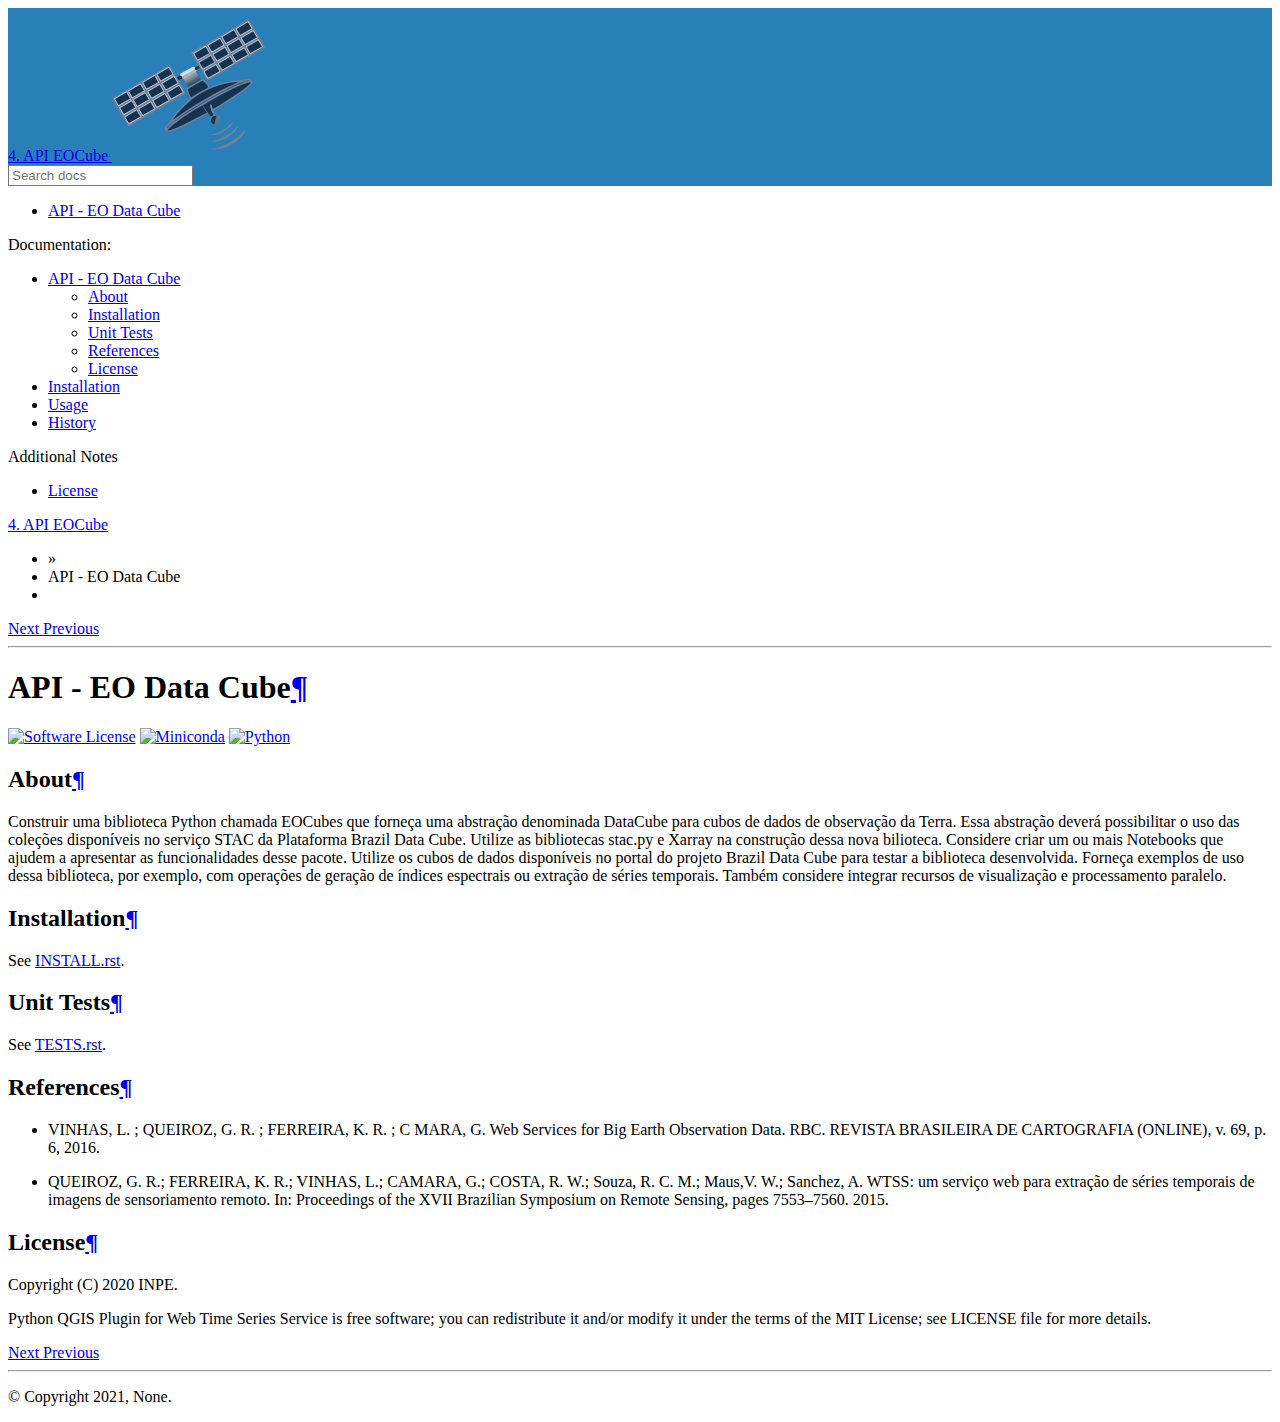
==== commit 9e9a6fd5: "fix docs" ====
--- a/docs/about.html
+++ b/docs/about.html
@@ -4,34 +4,34 @@
 <html class="writer-html5" lang="en-US" >
 <head>
   <meta charset="utf-8" />
-  
+
   <meta name="viewport" content="width=device-width, initial-scale=1.0" />
-  
+
   <title>API - EO Data Cube &mdash; API - EO Data Cube</title>
-  
-
-  
-  <link rel="stylesheet" href="_static/css/theme.css" type="text/css" />
-  <link rel="stylesheet" href="_static/pygments.css" type="text/css" />
-  <link rel="stylesheet" href="_static/copybutton.css" type="text/css" />
-
-  
-  
+
+
+
+  <link rel="stylesheet" href="/_static/css/theme.css" type="text/css" />
+  <link rel="stylesheet" href="/_static/pygments.css" type="text/css" />
+  <link rel="stylesheet" href="/_static/copybutton.css" type="text/css" />
+
+
+
     <link rel="shortcut icon" href="_static/favicon.ico"/>
-  
-
-  
-  
-
-  
+
+
+
+
+
+
     <link rel="canonical" href="https://AbnerErnaniADSFatec.github.io/about.html" />
 
-  
+
   <!--[if lt IE 9]>
     <script src="_static/js/html5shiv.min.js"></script>
   <![endif]-->
-  
-    
+
+
       <script type="text/javascript" id="documentation_options" data-url_root="./" src="_static/documentation_options.js"></script>
         <script src="_static/jquery.js"></script>
         <script src="_static/underscore.js"></script>
@@ -39,43 +39,43 @@
         <script src="_static/language_data.js"></script>
         <script src="_static/clipboard.min.js"></script>
         <script src="_static/copybutton.js"></script>
-    
+
     <script type="text/javascript" src="_static/js/theme.js"></script>
 
-    
+
     <link rel="author" title="About these documents" href="#" />
     <link rel="index" title="Index" href="genindex.html" />
     <link rel="search" title="Search" href="search.html" />
     <link rel="next" title="Installation" href="install.html" />
-    <link rel="prev" title="API - EO Data Cube" href="index.html" /> 
+    <link rel="prev" title="API - EO Data Cube" href="index.html" />
 </head>
 
 <body class="wy-body-for-nav">
 
-   
+
   <div class="wy-grid-for-nav">
-    
+
     <nav data-toggle="wy-nav-shift" class="wy-nav-side">
       <div class="wy-side-scroll">
         <div class="wy-side-nav-search"  style="background: #2980B9" >
-          
-
-          
+
+
+
             <a href="index.html" class="icon icon-home"> 4. API EOCube
-          
-
-          
-            
+
+
+
+
             <img src="_static/logo.png" class="logo" alt="Logo"/>
-          
+
           </a>
 
-          
-            
-            
-          
-
-          
+
+
+
+
+
+
 <div role="search">
   <form id="rtd-search-form" class="wy-form" action="search.html" method="get">
     <input type="text" name="q" placeholder="Search docs" />
@@ -84,17 +84,17 @@
   </form>
 </div>
 
-          
+
         </div>
 
-        
+
         <div class="wy-menu wy-menu-vertical" data-spy="affix" role="navigation" aria-label="main navigation">
-          
-            
-            
-              
-            
-            
+
+
+
+
+
+
               <ul>
 <li class="toctree-l1"><a class="reference internal" href="index.html">API - EO Data Cube</a></li>
 </ul>
@@ -117,29 +117,29 @@
 <li class="toctree-l1"><a class="reference internal" href="license.html">License</a></li>
 </ul>
 
-            
-          
+
+
         </div>
-        
+
       </div>
     </nav>
 
     <section data-toggle="wy-nav-shift" class="wy-nav-content-wrap">
 
-      
+
       <nav class="wy-nav-top" aria-label="top navigation">
-        
+
           <i data-toggle="wy-nav-top" class="fa fa-bars"></i>
           <a href="index.html">4. API EOCube</a>
-        
+
       </nav>
 
 
       <div class="wy-nav-content">
-        
+
         <div class="rst-content style-external-links">
-        
-          
+
+
 
 
 
@@ -160,35 +160,35 @@
 <div role="navigation" aria-label="breadcrumbs navigation">
 
   <ul class="wy-breadcrumbs">
-    
+
       <li><a href="index.html" class="icon icon-home"></a> &raquo;</li>
-        
+
       <li>API - EO Data Cube</li>
-    
-    
+
+
       <li class="wy-breadcrumbs-aside">
-        
-          
-        
+
+
+
       </li>
-    
+
   </ul>
 
-  
+
   <div class="rst-breadcrumbs-buttons" role="navigation" aria-label="breadcrumb navigation">
-      
+
         <a href="install.html" class="btn btn-neutral float-right" title="Installation" accesskey="n">Next <span class="fa fa-arrow-circle-right" aria-hidden="true"></span></a>
-      
-      
+
+
         <a href="index.html" class="btn btn-neutral float-left" title="API - EO Data Cube" accesskey="p"><span class="fa fa-arrow-circle-left" aria-hidden="true"></span> Previous</a>
-      
+
   </div>
-  
+
   <hr/>
 </div>
           <div role="main" class="document" itemscope="itemscope" itemtype="http://schema.org/Article">
            <div itemprop="articleBody">
-            
+
   <div class="section" id="api-eo-data-cube">
 <h1>API - EO Data Cube<a class="headerlink" href="#api-eo-data-cube" title="Permalink to this headline">¶</a></h1>
 <a class="reference external image-reference" href="https://github.com/brazil-data-cube/wtss/blob/master/LICENSE"><img alt="Software License" src="https://img.shields.io/badge/license-MIT-green" /></a>
@@ -225,7 +225,7 @@
 
 
            </div>
-           
+
           </div>
           <footer>
     <div class="rst-footer-buttons" role="navigation" aria-label="footer navigation">
@@ -240,7 +240,7 @@
         &#169; Copyright 2021, None.
 
     </p>
-  </div> 
+  </div>
 
 </footer>
         </div>
@@ -249,7 +249,7 @@
     </section>
 
   </div>
-  
+
 
   <script type="text/javascript">
       jQuery(function () {
@@ -257,9 +257,9 @@
       });
   </script>
 
-  
-  
-    
+
+
+
     <!-- Theme Analytics -->
     <script>
     (function(i,s,o,g,r,a,m){i['GoogleAnalyticsObject']=r;i[r]=i[r]||function(){
@@ -268,12 +268,12 @@
     })(window,document,'script','https://www.google-analytics.com/analytics.js','ga');
 
     ga('create', 'XXXXXXXXXX', 'auto');
-    
+
     ga('send', 'pageview');
     </script>
 
-    
-   
+
+
 
 </body>
 </html>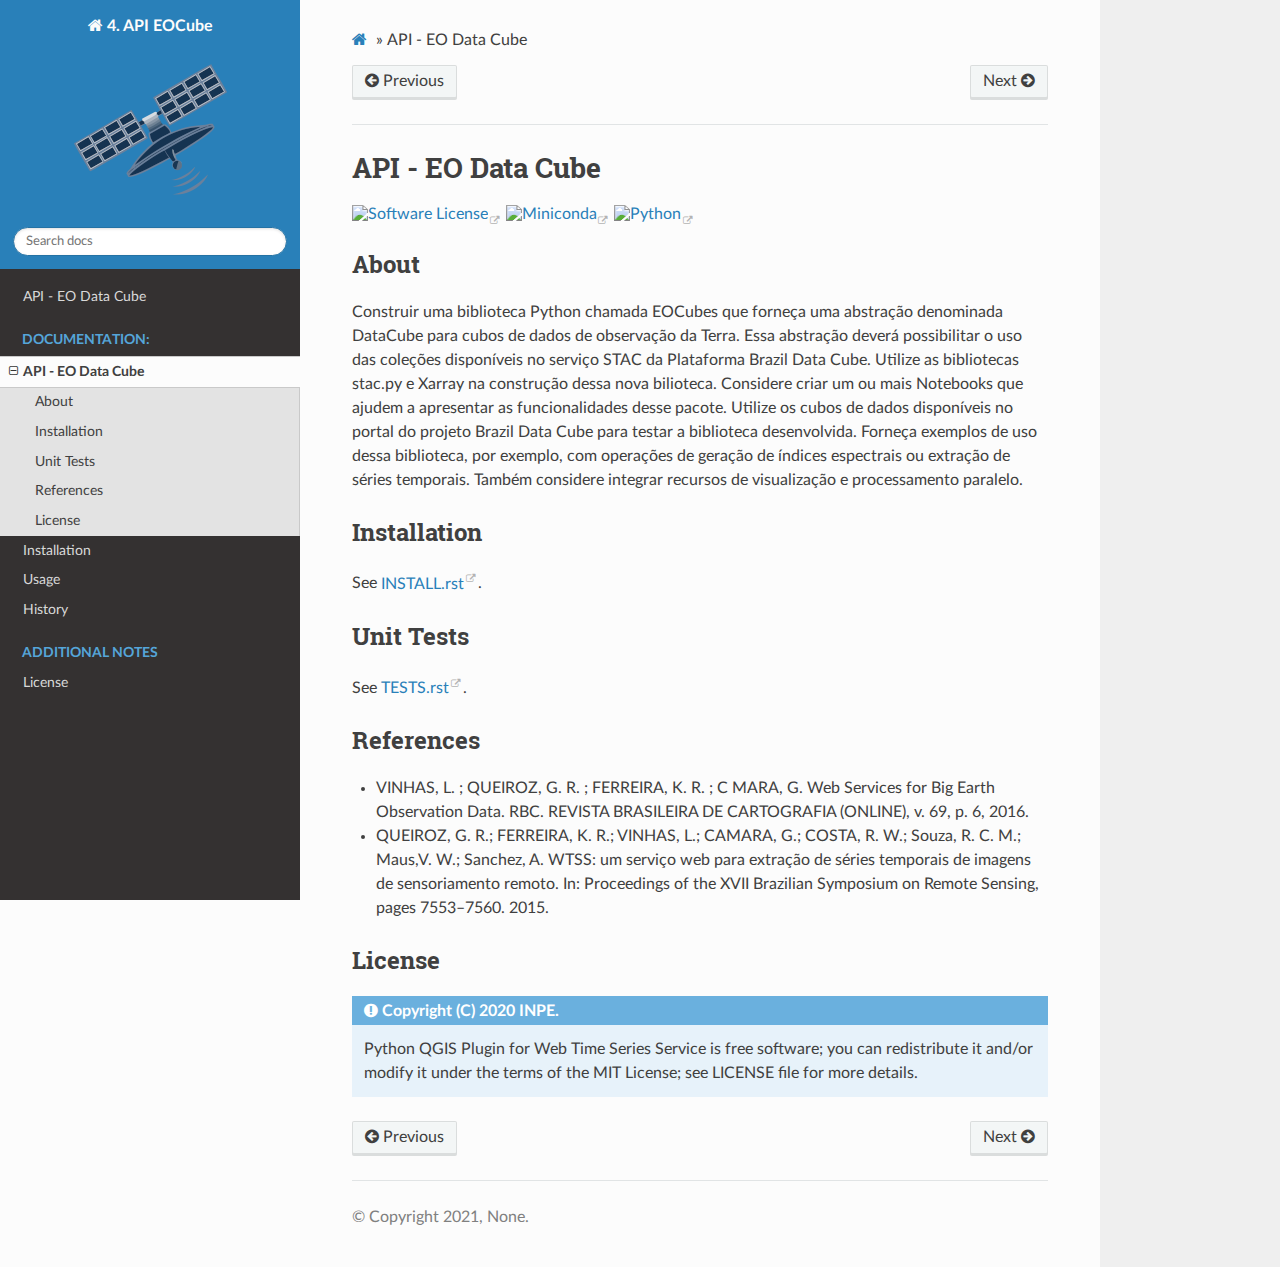
==== commit 9eae29e2: "fix docs" ====
--- a/docs/about.html
+++ b/docs/about.html
@@ -11,9 +11,9 @@
 
 
 
-  <link rel="stylesheet" href="/_static/css/theme.css" type="text/css" />
-  <link rel="stylesheet" href="/_static/pygments.css" type="text/css" />
-  <link rel="stylesheet" href="/_static/copybutton.css" type="text/css" />
+  <link rel="stylesheet" href="./_static/css/theme.css" type="text/css" />
+  <link rel="stylesheet" href="./_static/pygments.css" type="text/css" />
+  <link rel="stylesheet" href="./_static/copybutton.css" type="text/css" />
 
 
 
--- a/docs/_static/css/theme.css
+++ b/docs/_static/css/theme.css
@@ -0,0 +1,4 @@
+html{box-sizing:border-box}*,:after,:before{box-sizing:inherit}article,aside,details,figcaption,figure,footer,header,hgroup,nav,section{display:block}audio,canvas,video{display:inline-block;*display:inline;*zoom:1}[hidden],audio:not([controls]){display:none}*{-webkit-box-sizing:border-box;-moz-box-sizing:border-box;box-sizing:border-box}html{font-size:100%;-webkit-text-size-adjust:100%;-ms-text-size-adjust:100%}body{margin:0}a:active,a:hover{outline:0}abbr[title]{border-bottom:1px dotted}b,strong{font-weight:700}blockquote{margin:0}dfn{font-style:italic}ins{background:#ff9;text-decoration:none}ins,mark{color:#000}mark{background:#ff0;font-style:italic;font-weight:700}.rst-content code,.rst-content tt,code,kbd,pre,samp{font-family:monospace,serif;_font-family:courier new,monospace;font-size:1em}pre{white-space:pre}q{quotes:none}q:after,q:before{content:"";content:none}small{font-size:85%}sub,sup{font-size:75%;line-height:0;position:relative;vertical-align:baseline}sup{top:-.5em}sub{bottom:-.25em}dl,ol,ul{margin:0;padding:0;list-style:none;list-style-image:none}li{list-style:none}dd{margin:0}img{border:0;-ms-interpolation-mode:bicubic;vertical-align:middle;max-width:100%}svg:not(:root){overflow:hidden}figure,form{margin:0}label{cursor:pointer}button,input,select,textarea{font-size:100%;margin:0;vertical-align:baseline;*vertical-align:middle}button,input{line-height:normal}button,input[type=button],input[type=reset],input[type=submit]{cursor:pointer;-webkit-appearance:button;*overflow:visible}button[disabled],input[disabled]{cursor:default}input[type=search]{-webkit-appearance:textfield;-moz-box-sizing:content-box;-webkit-box-sizing:content-box;box-sizing:content-box}textarea{resize:vertical}table{border-collapse:collapse;border-spacing:0}td{vertical-align:top}.chromeframe{margin:.2em 0;background:#ccc;color:#000;padding:.2em 0}.ir{display:block;border:0;text-indent:-999em;overflow:hidden;background-color:transparent;background-repeat:no-repeat;text-align:left;direction:ltr;*line-height:0}.ir br{display:none}.hidden{display:none!important;visibility:hidden}.visuallyhidden{border:0;clip:rect(0 0 0 0);height:1px;margin:-1px;overflow:hidden;padding:0;position:absolute;width:1px}.visuallyhidden.focusable:active,.visuallyhidden.focusable:focus{clip:auto;height:auto;margin:0;overflow:visible;position:static;width:auto}.invisible{visibility:hidden}.relative{position:relative}big,small{font-size:100%}@media print{body,html,section{background:none!important}*{box-shadow:none!important;text-shadow:none!important;filter:none!important;-ms-filter:none!important}a,a:visited{text-decoration:underline}.ir a:after,a[href^="#"]:after,a[href^="javascript:"]:after{content:""}blockquote,pre{page-break-inside:avoid}thead{display:table-header-group}img,tr{page-break-inside:avoid}img{max-width:100%!important}@page{margin:.5cm}.rst-content .toctree-wrapper>p.caption,h2,h3,p{orphans:3;widows:3}.rst-content .toctree-wrapper>p.caption,h2,h3{page-break-after:avoid}}.btn,.fa:before,.icon:before,.rst-content .admonition,.rst-content .admonition-title:before,.rst-content .admonition-todo,.rst-content .attention,.rst-content .caution,.rst-content .code-block-caption .headerlink:before,.rst-content .danger,.rst-content .error,.rst-content .hint,.rst-content .important,.rst-content .note,.rst-content .seealso,.rst-content .tip,.rst-content .warning,.rst-content code.download span:first-child:before,.rst-content dl dt .headerlink:before,.rst-content h1 .headerlink:before,.rst-content h2 .headerlink:before,.rst-content h3 .headerlink:before,.rst-content h4 .headerlink:before,.rst-content h5 .headerlink:before,.rst-content h6 .headerlink:before,.rst-content p.caption .headerlink:before,.rst-content table>caption .headerlink:before,.rst-content tt.download span:first-child:before,.wy-alert,.wy-dropdown .caret:before,.wy-inline-validate.wy-inline-validate-danger .wy-input-context:before,.wy-inline-validate.wy-inline-validate-info .wy-input-context:before,.wy-inline-validate.wy-inline-validate-success .wy-input-context:before,.wy-inline-validate.wy-inline-validate-warning .wy-input-context:before,.wy-menu-vertical li.current>a,.wy-menu-vertical li.current>a span.toctree-expand:before,.wy-menu-vertical li.on a,.wy-menu-vertical li.on a span.toctree-expand:before,.wy-menu-vertical li span.toctree-expand:before,.wy-nav-top a,.wy-side-nav-search .wy-dropdown>a,.wy-side-nav-search>a,input[type=color],input[type=date],input[type=datetime-local],input[type=datetime],input[type=email],input[type=month],input[type=number],input[type=password],input[type=search],input[type=tel],input[type=text],input[type=time],input[type=url],input[type=week],select,textarea{-webkit-font-smoothing:antialiased}.clearfix{*zoom:1}.clearfix:after,.clearfix:before{display:table;content:""}.clearfix:after{clear:both}/*!
+ *  Font Awesome 4.7.0 by @davegandy - http://fontawesome.io - @fontawesome
+ *  License - http://fontawesome.io/license (Font: SIL OFL 1.1, CSS: MIT License)
+ */@font-face{font-family:FontAwesome;src:url(fonts/fontawesome-webfont.eot?674f50d287a8c48dc19ba404d20fe713);src:url(fonts/fontawesome-webfont.eot?674f50d287a8c48dc19ba404d20fe713?#iefix&v=4.7.0) format("embedded-opentype"),url(fonts/fontawesome-webfont.woff2?af7ae505a9eed503f8b8e6982036873e) format("woff2"),url(fonts/fontawesome-webfont.woff?fee66e712a8a08eef5805a46892932ad) format("woff"),url(fonts/fontawesome-webfont.ttf?b06871f281fee6b241d60582ae9369b9) format("truetype"),url(fonts/fontawesome-webfont.svg?912ec66d7572ff821749319396470bde#fontawesomeregular) format("svg");font-weight:400;font-style:normal}.fa,.icon,.rst-content .admonition-title,.rst-content .code-block-caption .headerlink,.rst-content code.download span:first-child,.rst-content dl dt .headerlink,.rst-content h1 .headerlink,.rst-content h2 .headerlink,.rst-content h3 .headerlink,.rst-content h4 .headerlink,.rst-content h5 .headerlink,.rst-content h6 .headerlink,.rst-content p.caption .headerlink,.rst-content table>caption .headerlink,.rst-content tt.download span:first-child,.wy-menu-vertical li.current>a span.toctree-expand,.wy-menu-vertical li.on a span.toctree-expand,.wy-menu-vertical li span.toctree-expand{display:inline-block;font:normal normal normal 14px/1 FontAwesome;font-size:inherit;text-rendering:auto;-webkit-font-smoothing:antialiased;-moz-osx-font-smoothing:grayscale}.fa-lg{font-size:1.33333em;line-height:.75em;vertical-align:-15%}.fa-2x{font-size:2em}.fa-3x{font-size:3em}.fa-4x{font-size:4em}.fa-5x{font-size:5em}.fa-fw{width:1.28571em;text-align:center}.fa-ul{padding-left:0;margin-left:2.14286em;list-style-type:none}.fa-ul>li{position:relative}.fa-li{position:absolute;left:-2.14286em;width:2.14286em;top:.14286em;text-align:center}.fa-li.fa-lg{left:-1.85714em}.fa-border{padding:.2em .25em .15em;border:.08em solid #eee;border-radius:.1em}.fa-pull-left{float:left}.fa-pull-right{float:right}.fa-pull-left.icon,.fa.fa-pull-left,.rst-content .code-block-caption .fa-pull-left.headerlink,.rst-content .fa-pull-left.admonition-title,.rst-content code.download span.fa-pull-left:first-child,.rst-content dl dt .fa-pull-left.headerlink,.rst-content h1 .fa-pull-left.headerlink,.rst-content h2 .fa-pull-left.headerlink,.rst-content h3 .fa-pull-left.headerlink,.rst-content h4 .fa-pull-left.headerlink,.rst-content h5 .fa-pull-left.headerlink,.rst-content h6 .fa-pull-left.headerlink,.rst-content p.caption .fa-pull-left.headerlink,.rst-content table>caption .fa-pull-left.headerlink,.rst-content tt.download span.fa-pull-left:first-child,.wy-menu-vertical li.current>a span.fa-pull-left.toctree-expand,.wy-menu-vertical li.on a span.fa-pull-left.toctree-expand,.wy-menu-vertical li span.fa-pull-left.toctree-expand{margin-right:.3em}.fa-pull-right.icon,.fa.fa-pull-right,.rst-content .code-block-caption .fa-pull-right.headerlink,.rst-content .fa-pull-right.admonition-title,.rst-content code.download span.fa-pull-right:first-child,.rst-content dl dt .fa-pull-right.headerlink,.rst-content h1 .fa-pull-right.headerlink,.rst-content h2 .fa-pull-right.headerlink,.rst-content h3 .fa-pull-right.headerlink,.rst-content h4 .fa-pull-right.headerlink,.rst-content h5 .fa-pull-right.headerlink,.rst-content h6 .fa-pull-right.headerlink,.rst-content p.caption .fa-pull-right.headerlink,.rst-content table>caption .fa-pull-right.headerlink,.rst-content tt.download span.fa-pull-right:first-child,.wy-menu-vertical li.current>a span.fa-pull-right.toctree-expand,.wy-menu-vertical li.on a span.fa-pull-right.toctree-expand,.wy-menu-vertical li span.fa-pull-right.toctree-expand{margin-left:.3em}.pull-right{float:right}.pull-left{float:left}.fa.pull-left,.pull-left.icon,.rst-content .code-block-caption .pull-left.headerlink,.rst-content .pull-left.admonition-title,.rst-content code.download span.pull-left:first-child,.rst-content dl dt .pull-left.headerlink,.rst-content h1 .pull-left.headerlink,.rst-content h2 .pull-left.headerlink,.rst-content h3 .pull-left.headerlink,.rst-content h4 .pull-left.headerlink,.rst-content h5 .pull-left.headerlink,.rst-content h6 .pull-left.headerlink,.rst-content p.caption .pull-left.headerlink,.rst-content table>caption .pull-left.headerlink,.rst-content tt.download span.pull-left:first-child,.wy-menu-vertical li.current>a span.pull-left.toctree-expand,.wy-menu-vertical li.on a span.pull-left.toctree-expand,.wy-menu-vertical li span.pull-left.toctree-expand{margin-right:.3em}.fa.pull-right,.pull-right.icon,.rst-content .code-block-caption .pull-right.headerlink,.rst-content .pull-right.admonition-title,.rst-content code.download span.pull-right:first-child,.rst-content dl dt .pull-right.headerlink,.rst-content h1 .pull-right.headerlink,.rst-content h2 .pull-right.headerlink,.rst-content h3 .pull-right.headerlink,.rst-content h4 .pull-right.headerlink,.rst-content h5 .pull-right.headerlink,.rst-content h6 .pull-right.headerlink,.rst-content p.caption .pull-right.headerlink,.rst-content table>caption .pull-right.headerlink,.rst-content tt.download span.pull-right:first-child,.wy-menu-vertical li.current>a span.pull-right.toctree-expand,.wy-menu-vertical li.on a span.pull-right.toctree-expand,.wy-menu-vertical li span.pull-right.toctree-expand{margin-left:.3em}.fa-spin{-webkit-animation:fa-spin 2s linear infinite;animation:fa-spin 2s linear infinite}.fa-pulse{-webkit-animation:fa-spin 1s steps(8) infinite;animation:fa-spin 1s steps(8) infinite}@-webkit-keyframes fa-spin{0%{-webkit-transform:rotate(0deg);transform:rotate(0deg)}to{-webkit-transform:rotate(359deg);transform:rotate(359deg)}}@keyframes fa-spin{0%{-webkit-transform:rotate(0deg);transform:rotate(0deg)}to{-webkit-transform:rotate(359deg);transform:rotate(359deg)}}.fa-rotate-90{-ms-filter:"progid:DXImageTransform.Microsoft.BasicImage(rotation=1)";-webkit-transform:rotate(90deg);-ms-transform:rotate(90deg);transform:rotate(90deg)}.fa-rotate-180{-ms-filter:"progid:DXImageTransform.Microsoft.BasicImage(rotation=2)";-webkit-transform:rotate(180deg);-ms-transform:rotate(180deg);transform:rotate(180deg)}.fa-rotate-270{-ms-filter:"progid:DXImageTransform.Microsoft.BasicImage(rotation=3)";-webkit-transform:rotate(270deg);-ms-transform:rotate(270deg);transform:rotate(270deg)}.fa-flip-horizontal{-ms-filter:"progid:DXImageTransform.Microsoft.BasicImage(rotation=0, mirror=1)";-webkit-transform:scaleX(-1);-ms-transform:scaleX(-1);transform:scaleX(-1)}.fa-flip-vertical{-ms-filter:"progid:DXImageTransform.Microsoft.BasicImage(rotation=2, mirror=1)";-webkit-transform:scaleY(-1);-ms-transform:scaleY(-1);transform:scaleY(-1)}:root .fa-flip-horizontal,:root .fa-flip-vertical,:root .fa-rotate-90,:root .fa-rotate-180,:root .fa-rotate-270{filter:none}.fa-stack{position:relative;display:inline-block;width:2em;height:2em;line-height:2em;vertical-align:middle}.fa-stack-1x,.fa-stack-2x{position:absolute;left:0;width:100%;text-align:center}.fa-stack-1x{line-height:inherit}.fa-stack-2x{font-size:2em}.fa-inverse{color:#fff}.fa-glass:before{content:""}.fa-music:before{content:""}.fa-search:before,.icon-search:before{content:""}.fa-envelope-o:before{content:""}.fa-heart:before{content:""}.fa-star:before{content:""}.fa-star-o:before{content:""}.fa-user:before{content:""}.fa-film:before{content:""}.fa-th-large:before{content:""}.fa-th:before{content:""}.fa-th-list:before{content:""}.fa-check:before{content:""}.fa-close:before,.fa-remove:before,.fa-times:before{content:""}.fa-search-plus:before{content:""}.fa-search-minus:before{content:""}.fa-power-off:before{content:""}.fa-signal:before{content:""}.fa-cog:before,.fa-gear:before{content:""}.fa-trash-o:before{content:""}.fa-home:before,.icon-home:before{content:""}.fa-file-o:before{content:""}.fa-clock-o:before{content:""}.fa-road:before{content:""}.fa-download:before,.rst-content code.download span:first-child:before,.rst-content tt.download span:first-child:before{content:""}.fa-arrow-circle-o-down:before{content:""}.fa-arrow-circle-o-up:before{content:""}.fa-inbox:before{content:""}.fa-play-circle-o:before{content:""}.fa-repeat:before,.fa-rotate-right:before{content:""}.fa-refresh:before{content:""}.fa-list-alt:before{content:""}.fa-lock:before{content:""}.fa-flag:before{content:""}.fa-headphones:before{content:""}.fa-volume-off:before{content:""}.fa-volume-down:before{content:""}.fa-volume-up:before{content:""}.fa-qrcode:before{content:""}.fa-barcode:before{content:""}.fa-tag:before{content:""}.fa-tags:before{content:""}.fa-book:before,.icon-book:before{content:""}.fa-bookmark:before{content:""}.fa-print:before{content:""}.fa-camera:before{content:""}.fa-font:before{content:""}.fa-bold:before{content:""}.fa-italic:before{content:""}.fa-text-height:before{content:""}.fa-text-width:before{content:""}.fa-align-left:before{content:""}.fa-align-center:before{content:""}.fa-align-right:before{content:""}.fa-align-justify:before{content:""}.fa-list:before{content:""}.fa-dedent:before,.fa-outdent:before{content:""}.fa-indent:before{content:""}.fa-video-camera:before{content:""}.fa-image:before,.fa-photo:before,.fa-picture-o:before{content:""}.fa-pencil:before{content:""}.fa-map-marker:before{content:""}.fa-adjust:before{content:""}.fa-tint:before{content:""}.fa-edit:before,.fa-pencil-square-o:before{content:""}.fa-share-square-o:before{content:""}.fa-check-square-o:before{content:""}.fa-arrows:before{content:""}.fa-step-backward:before{content:""}.fa-fast-backward:before{content:""}.fa-backward:before{content:""}.fa-play:before{content:""}.fa-pause:before{content:""}.fa-stop:before{content:""}.fa-forward:before{content:""}.fa-fast-forward:before{content:""}.fa-step-forward:before{content:""}.fa-eject:before{content:""}.fa-chevron-left:before{content:""}.fa-chevron-right:before{content:""}.fa-plus-circle:before{content:""}.fa-minus-circle:before{content:""}.fa-times-circle:before,.wy-inline-validate.wy-inline-validate-danger .wy-input-context:before{content:""}.fa-check-circle:before,.wy-inline-validate.wy-inline-validate-success .wy-input-context:before{content:""}.fa-question-circle:before{content:""}.fa-info-circle:before{content:""}.fa-crosshairs:before{content:""}.fa-times-circle-o:before{content:""}.fa-check-circle-o:before{content:""}.fa-ban:before{content:""}.fa-arrow-left:before{content:""}.fa-arrow-right:before{content:""}.fa-arrow-up:before{content:""}.fa-arrow-down:before{content:""}.fa-mail-forward:before,.fa-share:before{content:""}.fa-expand:before{content:""}.fa-compress:before{content:""}.fa-plus:before{content:""}.fa-minus:before{content:""}.fa-asterisk:before{content:""}.fa-exclamation-circle:before,.rst-content .admonition-title:before,.wy-inline-validate.wy-inline-validate-info .wy-input-context:before,.wy-inline-validate.wy-inline-validate-warning .wy-input-context:before{content:""}.fa-gift:before{content:""}.fa-leaf:before{content:""}.fa-fire:before,.icon-fire:before{content:""}.fa-eye:before{content:""}.fa-eye-slash:before{content:""}.fa-exclamation-triangle:before,.fa-warning:before{content:""}.fa-plane:before{content:""}.fa-calendar:before{content:""}.fa-random:before{content:""}.fa-comment:before{content:""}.fa-magnet:before{content:""}.fa-chevron-up:before{content:""}.fa-chevron-down:before{content:""}.fa-retweet:before{content:""}.fa-shopping-cart:before{content:""}.fa-folder:before{content:""}.fa-folder-open:before{content:""}.fa-arrows-v:before{content:""}.fa-arrows-h:before{content:""}.fa-bar-chart-o:before,.fa-bar-chart:before{content:""}.fa-twitter-square:before{content:""}.fa-facebook-square:before{content:""}.fa-camera-retro:before{content:""}.fa-key:before{content:""}.fa-cogs:before,.fa-gears:before{content:""}.fa-comments:before{content:""}.fa-thumbs-o-up:before{content:""}.fa-thumbs-o-down:before{content:""}.fa-star-half:before{content:""}.fa-heart-o:before{content:""}.fa-sign-out:before{content:""}.fa-linkedin-square:before{content:""}.fa-thumb-tack:before{content:""}.fa-external-link:before{content:""}.fa-sign-in:before{content:""}.fa-trophy:before{content:""}.fa-github-square:before{content:""}.fa-upload:before{content:""}.fa-lemon-o:before{content:""}.fa-phone:before{content:""}.fa-square-o:before{content:""}.fa-bookmark-o:before{content:""}.fa-phone-square:before{content:""}.fa-twitter:before{content:""}.fa-facebook-f:before,.fa-facebook:before{content:""}.fa-github:before,.icon-github:before{content:""}.fa-unlock:before{content:""}.fa-credit-card:before{content:""}.fa-feed:before,.fa-rss:before{content:""}.fa-hdd-o:before{content:""}.fa-bullhorn:before{content:""}.fa-bell:before{content:""}.fa-certificate:before{content:""}.fa-hand-o-right:before{content:""}.fa-hand-o-left:before{content:""}.fa-hand-o-up:before{content:""}.fa-hand-o-down:before{content:""}.fa-arrow-circle-left:before,.icon-circle-arrow-left:before{content:""}.fa-arrow-circle-right:before,.icon-circle-arrow-right:before{content:""}.fa-arrow-circle-up:before{content:""}.fa-arrow-circle-down:before{content:""}.fa-globe:before{content:""}.fa-wrench:before{content:""}.fa-tasks:before{content:""}.fa-filter:before{content:""}.fa-briefcase:before{content:""}.fa-arrows-alt:before{content:""}.fa-group:before,.fa-users:before{content:""}.fa-chain:before,.fa-link:before,.icon-link:before{content:""}.fa-cloud:before{content:""}.fa-flask:before{content:""}.fa-cut:before,.fa-scissors:before{content:""}.fa-copy:before,.fa-files-o:before{content:""}.fa-paperclip:before{content:""}.fa-floppy-o:before,.fa-save:before{content:""}.fa-square:before{content:""}.fa-bars:before,.fa-navicon:before,.fa-reorder:before{content:""}.fa-list-ul:before{content:""}.fa-list-ol:before{content:""}.fa-strikethrough:before{content:""}.fa-underline:before{content:""}.fa-table:before{content:""}.fa-magic:before{content:""}.fa-truck:before{content:""}.fa-pinterest:before{content:""}.fa-pinterest-square:before{content:""}.fa-google-plus-square:before{content:""}.fa-google-plus:before{content:""}.fa-money:before{content:""}.fa-caret-down:before,.icon-caret-down:before,.wy-dropdown .caret:before{content:""}.fa-caret-up:before{content:""}.fa-caret-left:before{content:""}.fa-caret-right:before{content:""}.fa-columns:before{content:""}.fa-sort:before,.fa-unsorted:before{content:""}.fa-sort-desc:before,.fa-sort-down:before{content:""}.fa-sort-asc:before,.fa-sort-up:before{content:""}.fa-envelope:before{content:""}.fa-linkedin:before{content:""}.fa-rotate-left:before,.fa-undo:before{content:""}.fa-gavel:before,.fa-legal:before{content:""}.fa-dashboard:before,.fa-tachometer:before{content:""}.fa-comment-o:before{content:""}.fa-comments-o:before{content:""}.fa-bolt:before,.fa-flash:before{content:""}.fa-sitemap:before{content:""}.fa-umbrella:before{content:""}.fa-clipboard:before,.fa-paste:before{content:""}.fa-lightbulb-o:before{content:""}.fa-exchange:before{content:""}.fa-cloud-download:before{content:""}.fa-cloud-upload:before{content:""}.fa-user-md:before{content:""}.fa-stethoscope:before{content:""}.fa-suitcase:before{content:""}.fa-bell-o:before{content:""}.fa-coffee:before{content:""}.fa-cutlery:before{content:""}.fa-file-text-o:before{content:""}.fa-building-o:before{content:""}.fa-hospital-o:before{content:""}.fa-ambulance:before{content:""}.fa-medkit:before{content:""}.fa-fighter-jet:before{content:""}.fa-beer:before{content:""}.fa-h-square:before{content:""}.fa-plus-square:before{content:""}.fa-angle-double-left:before{content:""}.fa-angle-double-right:before{content:""}.fa-angle-double-up:before{content:""}.fa-angle-double-down:before{content:""}.fa-angle-left:before{content:""}.fa-angle-right:before{content:""}.fa-angle-up:before{content:""}.fa-angle-down:before{content:""}.fa-desktop:before{content:""}.fa-laptop:before{content:""}.fa-tablet:before{content:""}.fa-mobile-phone:before,.fa-mobile:before{content:""}.fa-circle-o:before{content:""}.fa-quote-left:before{content:""}.fa-quote-right:before{content:""}.fa-spinner:before{content:""}.fa-circle:before{content:""}.fa-mail-reply:before,.fa-reply:before{content:""}.fa-github-alt:before{content:""}.fa-folder-o:before{content:""}.fa-folder-open-o:before{content:""}.fa-smile-o:before{content:""}.fa-frown-o:before{content:""}.fa-meh-o:before{content:""}.fa-gamepad:before{content:""}.fa-keyboard-o:before{content:""}.fa-flag-o:before{content:""}.fa-flag-checkered:before{content:""}.fa-terminal:before{content:""}.fa-code:before{content:""}.fa-mail-reply-all:before,.fa-reply-all:before{content:""}.fa-star-half-empty:before,.fa-star-half-full:before,.fa-star-half-o:before{content:""}.fa-location-arrow:before{content:""}.fa-crop:before{content:""}.fa-code-fork:before{content:""}.fa-chain-broken:before,.fa-unlink:before{content:""}.fa-question:before{content:""}.fa-info:before{content:""}.fa-exclamation:before{content:""}.fa-superscript:before{content:""}.fa-subscript:before{content:""}.fa-eraser:before{content:""}.fa-puzzle-piece:before{content:""}.fa-microphone:before{content:""}.fa-microphone-slash:before{content:""}.fa-shield:before{content:""}.fa-calendar-o:before{content:""}.fa-fire-extinguisher:before{content:""}.fa-rocket:before{content:""}.fa-maxcdn:before{content:""}.fa-chevron-circle-left:before{content:""}.fa-chevron-circle-right:before{content:""}.fa-chevron-circle-up:before{content:""}.fa-chevron-circle-down:before{content:""}.fa-html5:before{content:""}.fa-css3:before{content:""}.fa-anchor:before{content:""}.fa-unlock-alt:before{content:""}.fa-bullseye:before{content:""}.fa-ellipsis-h:before{content:""}.fa-ellipsis-v:before{content:""}.fa-rss-square:before{content:""}.fa-play-circle:before{content:""}.fa-ticket:before{content:""}.fa-minus-square:before{content:""}.fa-minus-square-o:before,.wy-menu-vertical li.current>a span.toctree-expand:before,.wy-menu-vertical li.on a span.toctree-expand:before{content:""}.fa-level-up:before{content:""}.fa-level-down:before{content:""}.fa-check-square:before{content:""}.fa-pencil-square:before{content:""}.fa-external-link-square:before{content:""}.fa-share-square:before{content:""}.fa-compass:before{content:""}.fa-caret-square-o-down:before,.fa-toggle-down:before{content:""}.fa-caret-square-o-up:before,.fa-toggle-up:before{content:""}.fa-caret-square-o-right:before,.fa-toggle-right:before{content:""}.fa-eur:before,.fa-euro:before{content:""}.fa-gbp:before{content:""}.fa-dollar:before,.fa-usd:before{content:""}.fa-inr:before,.fa-rupee:before{content:""}.fa-cny:before,.fa-jpy:before,.fa-rmb:before,.fa-yen:before{content:""}.fa-rouble:before,.fa-rub:before,.fa-ruble:before{content:""}.fa-krw:before,.fa-won:before{content:""}.fa-bitcoin:before,.fa-btc:before{content:""}.fa-file:before{content:""}.fa-file-text:before{content:""}.fa-sort-alpha-asc:before{content:""}.fa-sort-alpha-desc:before{content:""}.fa-sort-amount-asc:before{content:""}.fa-sort-amount-desc:before{content:""}.fa-sort-numeric-asc:before{content:""}.fa-sort-numeric-desc:before{content:""}.fa-thumbs-up:before{content:""}.fa-thumbs-down:before{content:""}.fa-youtube-square:before{content:""}.fa-youtube:before{content:""}.fa-xing:before{content:""}.fa-xing-square:before{content:""}.fa-youtube-play:before{content:""}.fa-dropbox:before{content:""}.fa-stack-overflow:before{content:""}.fa-instagram:before{content:""}.fa-flickr:before{content:""}.fa-adn:before{content:""}.fa-bitbucket:before,.icon-bitbucket:before{content:""}.fa-bitbucket-square:before{content:""}.fa-tumblr:before{content:""}.fa-tumblr-square:before{content:""}.fa-long-arrow-down:before{content:""}.fa-long-arrow-up:before{content:""}.fa-long-arrow-left:before{content:""}.fa-long-arrow-right:before{content:""}.fa-apple:before{content:""}.fa-windows:before{content:""}.fa-android:before{content:""}.fa-linux:before{content:""}.fa-dribbble:before{content:""}.fa-skype:before{content:""}.fa-foursquare:before{content:""}.fa-trello:before{content:""}.fa-female:before{content:""}.fa-male:before{content:""}.fa-gittip:before,.fa-gratipay:before{content:""}.fa-sun-o:before{content:""}.fa-moon-o:before{content:""}.fa-archive:before{content:""}.fa-bug:before{content:""}.fa-vk:before{content:""}.fa-weibo:before{content:""}.fa-renren:before{content:""}.fa-pagelines:before{content:""}.fa-stack-exchange:before{content:""}.fa-arrow-circle-o-right:before{content:""}.fa-arrow-circle-o-left:before{content:""}.fa-caret-square-o-left:before,.fa-toggle-left:before{content:""}.fa-dot-circle-o:before{content:""}.fa-wheelchair:before{content:""}.fa-vimeo-square:before{content:""}.fa-try:before,.fa-turkish-lira:before{content:""}.fa-plus-square-o:before,.wy-menu-vertical li span.toctree-expand:before{content:""}.fa-space-shuttle:before{content:""}.fa-slack:before{content:""}.fa-envelope-square:before{content:""}.fa-wordpress:before{content:""}.fa-openid:before{content:""}.fa-bank:before,.fa-institution:before,.fa-university:before{content:""}.fa-graduation-cap:before,.fa-mortar-board:before{content:""}.fa-yahoo:before{content:""}.fa-google:before{content:""}.fa-reddit:before{content:""}.fa-reddit-square:before{content:""}.fa-stumbleupon-circle:before{content:""}.fa-stumbleupon:before{content:""}.fa-delicious:before{content:""}.fa-digg:before{content:""}.fa-pied-piper-pp:before{content:""}.fa-pied-piper-alt:before{content:""}.fa-drupal:before{content:""}.fa-joomla:before{content:""}.fa-language:before{content:""}.fa-fax:before{content:""}.fa-building:before{content:""}.fa-child:before{content:""}.fa-paw:before{content:""}.fa-spoon:before{content:""}.fa-cube:before{content:""}.fa-cubes:before{content:""}.fa-behance:before{content:""}.fa-behance-square:before{content:""}.fa-steam:before{content:""}.fa-steam-square:before{content:""}.fa-recycle:before{content:""}.fa-automobile:before,.fa-car:before{content:""}.fa-cab:before,.fa-taxi:before{content:""}.fa-tree:before{content:""}.fa-spotify:before{content:""}.fa-deviantart:before{content:""}.fa-soundcloud:before{content:""}.fa-database:before{content:""}.fa-file-pdf-o:before{content:""}.fa-file-word-o:before{content:""}.fa-file-excel-o:before{content:""}.fa-file-powerpoint-o:before{content:""}.fa-file-image-o:before,.fa-file-photo-o:before,.fa-file-picture-o:before{content:""}.fa-file-archive-o:before,.fa-file-zip-o:before{content:""}.fa-file-audio-o:before,.fa-file-sound-o:before{content:""}.fa-file-movie-o:before,.fa-file-video-o:before{content:""}.fa-file-code-o:before{content:""}.fa-vine:before{content:""}.fa-codepen:before{content:""}.fa-jsfiddle:before{content:""}.fa-life-bouy:before,.fa-life-buoy:before,.fa-life-ring:before,.fa-life-saver:before,.fa-support:before{content:""}.fa-circle-o-notch:before{content:""}.fa-ra:before,.fa-rebel:before,.fa-resistance:before{content:""}.fa-empire:before,.fa-ge:before{content:""}.fa-git-square:before{content:""}.fa-git:before{content:""}.fa-hacker-news:before,.fa-y-combinator-square:before,.fa-yc-square:before{content:""}.fa-tencent-weibo:before{content:""}.fa-qq:before{content:""}.fa-wechat:before,.fa-weixin:before{content:""}.fa-paper-plane:before,.fa-send:before{content:""}.fa-paper-plane-o:before,.fa-send-o:before{content:""}.fa-history:before{content:""}.fa-circle-thin:before{content:""}.fa-header:before{content:""}.fa-paragraph:before{content:""}.fa-sliders:before{content:""}.fa-share-alt:before{content:""}.fa-share-alt-square:before{content:""}.fa-bomb:before{content:""}.fa-futbol-o:before,.fa-soccer-ball-o:before{content:""}.fa-tty:before{content:""}.fa-binoculars:before{content:""}.fa-plug:before{content:""}.fa-slideshare:before{content:""}.fa-twitch:before{content:""}.fa-yelp:before{content:""}.fa-newspaper-o:before{content:""}.fa-wifi:before{content:""}.fa-calculator:before{content:""}.fa-paypal:before{content:""}.fa-google-wallet:before{content:""}.fa-cc-visa:before{content:""}.fa-cc-mastercard:before{content:""}.fa-cc-discover:before{content:""}.fa-cc-amex:before{content:""}.fa-cc-paypal:before{content:""}.fa-cc-stripe:before{content:""}.fa-bell-slash:before{content:""}.fa-bell-slash-o:before{content:""}.fa-trash:before{content:""}.fa-copyright:before{content:""}.fa-at:before{content:""}.fa-eyedropper:before{content:""}.fa-paint-brush:before{content:""}.fa-birthday-cake:before{content:""}.fa-area-chart:before{content:""}.fa-pie-chart:before{content:""}.fa-line-chart:before{content:""}.fa-lastfm:before{content:""}.fa-lastfm-square:before{content:""}.fa-toggle-off:before{content:""}.fa-toggle-on:before{content:""}.fa-bicycle:before{content:""}.fa-bus:before{content:""}.fa-ioxhost:before{content:""}.fa-angellist:before{content:""}.fa-cc:before{content:""}.fa-ils:before,.fa-shekel:before,.fa-sheqel:before{content:""}.fa-meanpath:before{content:""}.fa-buysellads:before{content:""}.fa-connectdevelop:before{content:""}.fa-dashcube:before{content:""}.fa-forumbee:before{content:""}.fa-leanpub:before{content:""}.fa-sellsy:before{content:""}.fa-shirtsinbulk:before{content:""}.fa-simplybuilt:before{content:""}.fa-skyatlas:before{content:""}.fa-cart-plus:before{content:""}.fa-cart-arrow-down:before{content:""}.fa-diamond:before{content:""}.fa-ship:before{content:""}.fa-user-secret:before{content:""}.fa-motorcycle:before{content:""}.fa-street-view:before{content:""}.fa-heartbeat:before{content:""}.fa-venus:before{content:""}.fa-mars:before{content:""}.fa-mercury:before{content:""}.fa-intersex:before,.fa-transgender:before{content:""}.fa-transgender-alt:before{content:""}.fa-venus-double:before{content:""}.fa-mars-double:before{content:""}.fa-venus-mars:before{content:""}.fa-mars-stroke:before{content:""}.fa-mars-stroke-v:before{content:""}.fa-mars-stroke-h:before{content:""}.fa-neuter:before{content:""}.fa-genderless:before{content:""}.fa-facebook-official:before{content:""}.fa-pinterest-p:before{content:""}.fa-whatsapp:before{content:""}.fa-server:before{content:""}.fa-user-plus:before{content:""}.fa-user-times:before{content:""}.fa-bed:before,.fa-hotel:before{content:""}.fa-viacoin:before{content:""}.fa-train:before{content:""}.fa-subway:before{content:""}.fa-medium:before{content:""}.fa-y-combinator:before,.fa-yc:before{content:""}.fa-optin-monster:before{content:""}.fa-opencart:before{content:""}.fa-expeditedssl:before{content:""}.fa-battery-4:before,.fa-battery-full:before,.fa-battery:before{content:""}.fa-battery-3:before,.fa-battery-three-quarters:before{content:""}.fa-battery-2:before,.fa-battery-half:before{content:""}.fa-battery-1:before,.fa-battery-quarter:before{content:""}.fa-battery-0:before,.fa-battery-empty:before{content:""}.fa-mouse-pointer:before{content:""}.fa-i-cursor:before{content:""}.fa-object-group:before{content:""}.fa-object-ungroup:before{content:""}.fa-sticky-note:before{content:""}.fa-sticky-note-o:before{content:""}.fa-cc-jcb:before{content:""}.fa-cc-diners-club:before{content:""}.fa-clone:before{content:""}.fa-balance-scale:before{content:""}.fa-hourglass-o:before{content:""}.fa-hourglass-1:before,.fa-hourglass-start:before{content:""}.fa-hourglass-2:before,.fa-hourglass-half:before{content:""}.fa-hourglass-3:before,.fa-hourglass-end:before{content:""}.fa-hourglass:before{content:""}.fa-hand-grab-o:before,.fa-hand-rock-o:before{content:""}.fa-hand-paper-o:before,.fa-hand-stop-o:before{content:""}.fa-hand-scissors-o:before{content:""}.fa-hand-lizard-o:before{content:""}.fa-hand-spock-o:before{content:""}.fa-hand-pointer-o:before{content:""}.fa-hand-peace-o:before{content:""}.fa-trademark:before{content:""}.fa-registered:before{content:""}.fa-creative-commons:before{content:""}.fa-gg:before{content:""}.fa-gg-circle:before{content:""}.fa-tripadvisor:before{content:""}.fa-odnoklassniki:before{content:""}.fa-odnoklassniki-square:before{content:""}.fa-get-pocket:before{content:""}.fa-wikipedia-w:before{content:""}.fa-safari:before{content:""}.fa-chrome:before{content:""}.fa-firefox:before{content:""}.fa-opera:before{content:""}.fa-internet-explorer:before{content:""}.fa-television:before,.fa-tv:before{content:""}.fa-contao:before{content:""}.fa-500px:before{content:""}.fa-amazon:before{content:""}.fa-calendar-plus-o:before{content:""}.fa-calendar-minus-o:before{content:""}.fa-calendar-times-o:before{content:""}.fa-calendar-check-o:before{content:""}.fa-industry:before{content:""}.fa-map-pin:before{content:""}.fa-map-signs:before{content:""}.fa-map-o:before{content:""}.fa-map:before{content:""}.fa-commenting:before{content:""}.fa-commenting-o:before{content:""}.fa-houzz:before{content:""}.fa-vimeo:before{content:""}.fa-black-tie:before{content:""}.fa-fonticons:before{content:""}.fa-reddit-alien:before{content:""}.fa-edge:before{content:""}.fa-credit-card-alt:before{content:""}.fa-codiepie:before{content:""}.fa-modx:before{content:""}.fa-fort-awesome:before{content:""}.fa-usb:before{content:""}.fa-product-hunt:before{content:""}.fa-mixcloud:before{content:""}.fa-scribd:before{content:""}.fa-pause-circle:before{content:""}.fa-pause-circle-o:before{content:""}.fa-stop-circle:before{content:""}.fa-stop-circle-o:before{content:""}.fa-shopping-bag:before{content:""}.fa-shopping-basket:before{content:""}.fa-hashtag:before{content:""}.fa-bluetooth:before{content:""}.fa-bluetooth-b:before{content:""}.fa-percent:before{content:""}.fa-gitlab:before,.icon-gitlab:before{content:""}.fa-wpbeginner:before{content:""}.fa-wpforms:before{content:""}.fa-envira:before{content:""}.fa-universal-access:before{content:""}.fa-wheelchair-alt:before{content:""}.fa-question-circle-o:before{content:""}.fa-blind:before{content:""}.fa-audio-description:before{content:""}.fa-volume-control-phone:before{content:""}.fa-braille:before{content:""}.fa-assistive-listening-systems:before{content:""}.fa-american-sign-language-interpreting:before,.fa-asl-interpreting:before{content:""}.fa-deaf:before,.fa-deafness:before,.fa-hard-of-hearing:before{content:""}.fa-glide:before{content:""}.fa-glide-g:before{content:""}.fa-sign-language:before,.fa-signing:before{content:""}.fa-low-vision:before{content:""}.fa-viadeo:before{content:""}.fa-viadeo-square:before{content:""}.fa-snapchat:before{content:""}.fa-snapchat-ghost:before{content:""}.fa-snapchat-square:before{content:""}.fa-pied-piper:before{content:""}.fa-first-order:before{content:""}.fa-yoast:before{content:""}.fa-themeisle:before{content:""}.fa-google-plus-circle:before,.fa-google-plus-official:before{content:""}.fa-fa:before,.fa-font-awesome:before{content:""}.fa-handshake-o:before{content:""}.fa-envelope-open:before{content:""}.fa-envelope-open-o:before{content:""}.fa-linode:before{content:""}.fa-address-book:before{content:""}.fa-address-book-o:before{content:""}.fa-address-card:before,.fa-vcard:before{content:""}.fa-address-card-o:before,.fa-vcard-o:before{content:""}.fa-user-circle:before{content:""}.fa-user-circle-o:before{content:""}.fa-user-o:before{content:""}.fa-id-badge:before{content:""}.fa-drivers-license:before,.fa-id-card:before{content:""}.fa-drivers-license-o:before,.fa-id-card-o:before{content:""}.fa-quora:before{content:""}.fa-free-code-camp:before{content:""}.fa-telegram:before{content:""}.fa-thermometer-4:before,.fa-thermometer-full:before,.fa-thermometer:before{content:""}.fa-thermometer-3:before,.fa-thermometer-three-quarters:before{content:""}.fa-thermometer-2:before,.fa-thermometer-half:before{content:""}.fa-thermometer-1:before,.fa-thermometer-quarter:before{content:""}.fa-thermometer-0:before,.fa-thermometer-empty:before{content:""}.fa-shower:before{content:""}.fa-bath:before,.fa-bathtub:before,.fa-s15:before{content:""}.fa-podcast:before{content:""}.fa-window-maximize:before{content:""}.fa-window-minimize:before{content:""}.fa-window-restore:before{content:""}.fa-times-rectangle:before,.fa-window-close:before{content:""}.fa-times-rectangle-o:before,.fa-window-close-o:before{content:""}.fa-bandcamp:before{content:""}.fa-grav:before{content:""}.fa-etsy:before{content:""}.fa-imdb:before{content:""}.fa-ravelry:before{content:""}.fa-eercast:before{content:""}.fa-microchip:before{content:""}.fa-snowflake-o:before{content:""}.fa-superpowers:before{content:""}.fa-wpexplorer:before{content:""}.fa-meetup:before{content:""}.sr-only{position:absolute;width:1px;height:1px;padding:0;margin:-1px;overflow:hidden;clip:rect(0,0,0,0);border:0}.sr-only-focusable:active,.sr-only-focusable:focus{position:static;width:auto;height:auto;margin:0;overflow:visible;clip:auto}.fa,.icon,.rst-content .admonition-title,.rst-content .code-block-caption .headerlink,.rst-content code.download span:first-child,.rst-content dl dt .headerlink,.rst-content h1 .headerlink,.rst-content h2 .headerlink,.rst-content h3 .headerlink,.rst-content h4 .headerlink,.rst-content h5 .headerlink,.rst-content h6 .headerlink,.rst-content p.caption .headerlink,.rst-content table>caption .headerlink,.rst-content tt.download span:first-child,.wy-dropdown .caret,.wy-inline-validate.wy-inline-validate-danger .wy-input-context,.wy-inline-validate.wy-inline-validate-info .wy-input-context,.wy-inline-validate.wy-inline-validate-success .wy-input-context,.wy-inline-validate.wy-inline-validate-warning .wy-input-context,.wy-menu-vertical li.current>a span.toctree-expand,.wy-menu-vertical li.on a span.toctree-expand,.wy-menu-vertical li span.toctree-expand{font-family:inherit}.fa:before,.icon:before,.rst-content .admonition-title:before,.rst-content .code-block-caption .headerlink:before,.rst-content code.download span:first-child:before,.rst-content dl dt .headerlink:before,.rst-content h1 .headerlink:before,.rst-content h2 .headerlink:before,.rst-content h3 .headerlink:before,.rst-content h4 .headerlink:before,.rst-content h5 .headerlink:before,.rst-content h6 .headerlink:before,.rst-content p.caption .headerlink:before,.rst-content table>caption .headerlink:before,.rst-content tt.download span:first-child:before,.wy-dropdown .caret:before,.wy-inline-validate.wy-inline-validate-danger .wy-input-context:before,.wy-inline-validate.wy-inline-validate-info .wy-input-context:before,.wy-inline-validate.wy-inline-validate-success .wy-input-context:before,.wy-inline-validate.wy-inline-validate-warning .wy-input-context:before,.wy-menu-vertical li.current>a span.toctree-expand:before,.wy-menu-vertical li.on a span.toctree-expand:before,.wy-menu-vertical li span.toctree-expand:before{font-family:FontAwesome;display:inline-block;font-style:normal;font-weight:400;line-height:1;text-decoration:inherit}.rst-content .code-block-caption a .headerlink,.rst-content a .admonition-title,.rst-content code.download a span:first-child,.rst-content dl dt a .headerlink,.rst-content h1 a .headerlink,.rst-content h2 a .headerlink,.rst-content h3 a .headerlink,.rst-content h4 a .headerlink,.rst-content h5 a .headerlink,.rst-content h6 a .headerlink,.rst-content p.caption a .headerlink,.rst-content table>caption a .headerlink,.rst-content tt.download a span:first-child,.wy-menu-vertical li.current>a span.toctree-expand,.wy-menu-vertical li.on a span.toctree-expand,.wy-menu-vertical li a span.toctree-expand,a .fa,a .icon,a .rst-content .admonition-title,a .rst-content .code-block-caption .headerlink,a .rst-content code.download span:first-child,a .rst-content dl dt .headerlink,a .rst-content h1 .headerlink,a .rst-content h2 .headerlink,a .rst-content h3 .headerlink,a .rst-content h4 .headerlink,a .rst-content h5 .headerlink,a .rst-content h6 .headerlink,a .rst-content p.caption .headerlink,a .rst-content table>caption .headerlink,a .rst-content tt.download span:first-child,a .wy-menu-vertical li span.toctree-expand{display:inline-block;text-decoration:inherit}.btn .fa,.btn .icon,.btn .rst-content .admonition-title,.btn .rst-content .code-block-caption .headerlink,.btn .rst-content code.download span:first-child,.btn .rst-content dl dt .headerlink,.btn .rst-content h1 .headerlink,.btn .rst-content h2 .headerlink,.btn .rst-content h3 .headerlink,.btn .rst-content h4 .headerlink,.btn .rst-content h5 .headerlink,.btn .rst-content h6 .headerlink,.btn .rst-content p.caption .headerlink,.btn .rst-content table>caption .headerlink,.btn .rst-content tt.download span:first-child,.btn .wy-menu-vertical li.current>a span.toctree-expand,.btn .wy-menu-vertical li.on a span.toctree-expand,.btn .wy-menu-vertical li span.toctree-expand,.nav .fa,.nav .icon,.nav .rst-content .admonition-title,.nav .rst-content .code-block-caption .headerlink,.nav .rst-content code.download span:first-child,.nav .rst-content dl dt .headerlink,.nav .rst-content h1 .headerlink,.nav .rst-content h2 .headerlink,.nav .rst-content h3 .headerlink,.nav .rst-content h4 .headerlink,.nav .rst-content h5 .headerlink,.nav .rst-content h6 .headerlink,.nav .rst-content p.caption .headerlink,.nav .rst-content table>caption .headerlink,.nav .rst-content tt.download span:first-child,.nav .wy-menu-vertical li.current>a span.toctree-expand,.nav .wy-menu-vertical li.on a span.toctree-expand,.nav .wy-menu-vertical li span.toctree-expand,.rst-content .btn .admonition-title,.rst-content .code-block-caption .btn .headerlink,.rst-content .code-block-caption .nav .headerlink,.rst-content .nav .admonition-title,.rst-content code.download .btn span:first-child,.rst-content code.download .nav span:first-child,.rst-content dl dt .btn .headerlink,.rst-content dl dt .nav .headerlink,.rst-content h1 .btn .headerlink,.rst-content h1 .nav .headerlink,.rst-content h2 .btn .headerlink,.rst-content h2 .nav .headerlink,.rst-content h3 .btn .headerlink,.rst-content h3 .nav .headerlink,.rst-content h4 .btn .headerlink,.rst-content h4 .nav .headerlink,.rst-content h5 .btn .headerlink,.rst-content h5 .nav .headerlink,.rst-content h6 .btn .headerlink,.rst-content h6 .nav .headerlink,.rst-content p.caption .btn .headerlink,.rst-content p.caption .nav .headerlink,.rst-content table>caption .btn .headerlink,.rst-content table>caption .nav .headerlink,.rst-content tt.download .btn span:first-child,.rst-content tt.download .nav span:first-child,.wy-menu-vertical li .btn span.toctree-expand,.wy-menu-vertical li.current>a .btn span.toctree-expand,.wy-menu-vertical li.current>a .nav span.toctree-expand,.wy-menu-vertical li .nav span.toctree-expand,.wy-menu-vertical li.on a .btn span.toctree-expand,.wy-menu-vertical li.on a .nav span.toctree-expand{display:inline}.btn .fa-large.icon,.btn .fa.fa-large,.btn .rst-content .code-block-caption .fa-large.headerlink,.btn .rst-content .fa-large.admonition-title,.btn .rst-content code.download span.fa-large:first-child,.btn .rst-content dl dt .fa-large.headerlink,.btn .rst-content h1 .fa-large.headerlink,.btn .rst-content h2 .fa-large.headerlink,.btn .rst-content h3 .fa-large.headerlink,.btn .rst-content h4 .fa-large.headerlink,.btn .rst-content h5 .fa-large.headerlink,.btn .rst-content h6 .fa-large.headerlink,.btn .rst-content p.caption .fa-large.headerlink,.btn .rst-content table>caption .fa-large.headerlink,.btn .rst-content tt.download span.fa-large:first-child,.btn .wy-menu-vertical li span.fa-large.toctree-expand,.nav .fa-large.icon,.nav .fa.fa-large,.nav .rst-content .code-block-caption .fa-large.headerlink,.nav .rst-content .fa-large.admonition-title,.nav .rst-content code.download span.fa-large:first-child,.nav .rst-content dl dt .fa-large.headerlink,.nav .rst-content h1 .fa-large.headerlink,.nav .rst-content h2 .fa-large.headerlink,.nav .rst-content h3 .fa-large.headerlink,.nav .rst-content h4 .fa-large.headerlink,.nav .rst-content h5 .fa-large.headerlink,.nav .rst-content h6 .fa-large.headerlink,.nav .rst-content p.caption .fa-large.headerlink,.nav .rst-content table>caption .fa-large.headerlink,.nav .rst-content tt.download span.fa-large:first-child,.nav .wy-menu-vertical li span.fa-large.toctree-expand,.rst-content .btn .fa-large.admonition-title,.rst-content .code-block-caption .btn .fa-large.headerlink,.rst-content .code-block-caption .nav .fa-large.headerlink,.rst-content .nav .fa-large.admonition-title,.rst-content code.download .btn span.fa-large:first-child,.rst-content code.download .nav span.fa-large:first-child,.rst-content dl dt .btn .fa-large.headerlink,.rst-content dl dt .nav .fa-large.headerlink,.rst-content h1 .btn .fa-large.headerlink,.rst-content h1 .nav .fa-large.headerlink,.rst-content h2 .btn .fa-large.headerlink,.rst-content h2 .nav .fa-large.headerlink,.rst-content h3 .btn .fa-large.headerlink,.rst-content h3 .nav .fa-large.headerlink,.rst-content h4 .btn .fa-large.headerlink,.rst-content h4 .nav .fa-large.headerlink,.rst-content h5 .btn .fa-large.headerlink,.rst-content h5 .nav .fa-large.headerlink,.rst-content h6 .btn .fa-large.headerlink,.rst-content h6 .nav .fa-large.headerlink,.rst-content p.caption .btn .fa-large.headerlink,.rst-content p.caption .nav .fa-large.headerlink,.rst-content table>caption .btn .fa-large.headerlink,.rst-content table>caption .nav .fa-large.headerlink,.rst-content tt.download .btn span.fa-large:first-child,.rst-content tt.download .nav span.fa-large:first-child,.wy-menu-vertical li .btn span.fa-large.toctree-expand,.wy-menu-vertical li .nav span.fa-large.toctree-expand{line-height:.9em}.btn .fa-spin.icon,.btn .fa.fa-spin,.btn .rst-content .code-block-caption .fa-spin.headerlink,.btn .rst-content .fa-spin.admonition-title,.btn .rst-content code.download span.fa-spin:first-child,.btn .rst-content dl dt .fa-spin.headerlink,.btn .rst-content h1 .fa-spin.headerlink,.btn .rst-content h2 .fa-spin.headerlink,.btn .rst-content h3 .fa-spin.headerlink,.btn .rst-content h4 .fa-spin.headerlink,.btn .rst-content h5 .fa-spin.headerlink,.btn .rst-content h6 .fa-spin.headerlink,.btn .rst-content p.caption .fa-spin.headerlink,.btn .rst-content table>caption .fa-spin.headerlink,.btn .rst-content tt.download span.fa-spin:first-child,.btn .wy-menu-vertical li span.fa-spin.toctree-expand,.nav .fa-spin.icon,.nav .fa.fa-spin,.nav .rst-content .code-block-caption .fa-spin.headerlink,.nav .rst-content .fa-spin.admonition-title,.nav .rst-content code.download span.fa-spin:first-child,.nav .rst-content dl dt .fa-spin.headerlink,.nav .rst-content h1 .fa-spin.headerlink,.nav .rst-content h2 .fa-spin.headerlink,.nav .rst-content h3 .fa-spin.headerlink,.nav .rst-content h4 .fa-spin.headerlink,.nav .rst-content h5 .fa-spin.headerlink,.nav .rst-content h6 .fa-spin.headerlink,.nav .rst-content p.caption .fa-spin.headerlink,.nav .rst-content table>caption .fa-spin.headerlink,.nav .rst-content tt.download span.fa-spin:first-child,.nav .wy-menu-vertical li span.fa-spin.toctree-expand,.rst-content .btn .fa-spin.admonition-title,.rst-content .code-block-caption .btn .fa-spin.headerlink,.rst-content .code-block-caption .nav .fa-spin.headerlink,.rst-content .nav .fa-spin.admonition-title,.rst-content code.download .btn span.fa-spin:first-child,.rst-content code.download .nav span.fa-spin:first-child,.rst-content dl dt .btn .fa-spin.headerlink,.rst-content dl dt .nav .fa-spin.headerlink,.rst-content h1 .btn .fa-spin.headerlink,.rst-content h1 .nav .fa-spin.headerlink,.rst-content h2 .btn .fa-spin.headerlink,.rst-content h2 .nav .fa-spin.headerlink,.rst-content h3 .btn .fa-spin.headerlink,.rst-content h3 .nav .fa-spin.headerlink,.rst-content h4 .btn .fa-spin.headerlink,.rst-content h4 .nav .fa-spin.headerlink,.rst-content h5 .btn .fa-spin.headerlink,.rst-content h5 .nav .fa-spin.headerlink,.rst-content h6 .btn .fa-spin.headerlink,.rst-content h6 .nav .fa-spin.headerlink,.rst-content p.caption .btn .fa-spin.headerlink,.rst-content p.caption .nav .fa-spin.headerlink,.rst-content table>caption .btn .fa-spin.headerlink,.rst-content table>caption .nav .fa-spin.headerlink,.rst-content tt.download .btn span.fa-spin:first-child,.rst-content tt.download .nav span.fa-spin:first-child,.wy-menu-vertical li .btn span.fa-spin.toctree-expand,.wy-menu-vertical li .nav span.fa-spin.toctree-expand{display:inline-block}.btn.fa:before,.btn.icon:before,.rst-content .btn.admonition-title:before,.rst-content .code-block-caption .btn.headerlink:before,.rst-content code.download span.btn:first-child:before,.rst-content dl dt .btn.headerlink:before,.rst-content h1 .btn.headerlink:before,.rst-content h2 .btn.headerlink:before,.rst-content h3 .btn.headerlink:before,.rst-content h4 .btn.headerlink:before,.rst-content h5 .btn.headerlink:before,.rst-content h6 .btn.headerlink:before,.rst-content p.caption .btn.headerlink:before,.rst-content table>caption .btn.headerlink:before,.rst-content tt.download span.btn:first-child:before,.wy-menu-vertical li span.btn.toctree-expand:before{opacity:.5;-webkit-transition:opacity .05s ease-in;-moz-transition:opacity .05s ease-in;transition:opacity .05s ease-in}.btn.fa:hover:before,.btn.icon:hover:before,.rst-content .btn.admonition-title:hover:before,.rst-content .code-block-caption .btn.headerlink:hover:before,.rst-content code.download span.btn:first-child:hover:before,.rst-content dl dt .btn.headerlink:hover:before,.rst-content h1 .btn.headerlink:hover:before,.rst-content h2 .btn.headerlink:hover:before,.rst-content h3 .btn.headerlink:hover:before,.rst-content h4 .btn.headerlink:hover:before,.rst-content h5 .btn.headerlink:hover:before,.rst-content h6 .btn.headerlink:hover:before,.rst-content p.caption .btn.headerlink:hover:before,.rst-content table>caption .btn.headerlink:hover:before,.rst-content tt.download span.btn:first-child:hover:before,.wy-menu-vertical li span.btn.toctree-expand:hover:before{opacity:1}.btn-mini .fa:before,.btn-mini .icon:before,.btn-mini .rst-content .admonition-title:before,.btn-mini .rst-content .code-block-caption .headerlink:before,.btn-mini .rst-content code.download span:first-child:before,.btn-mini .rst-content dl dt .headerlink:before,.btn-mini .rst-content h1 .headerlink:before,.btn-mini .rst-content h2 .headerlink:before,.btn-mini .rst-content h3 .headerlink:before,.btn-mini .rst-content h4 .headerlink:before,.btn-mini .rst-content h5 .headerlink:before,.btn-mini .rst-content h6 .headerlink:before,.btn-mini .rst-content p.caption .headerlink:before,.btn-mini .rst-content table>caption .headerlink:before,.btn-mini .rst-content tt.download span:first-child:before,.btn-mini .wy-menu-vertical li span.toctree-expand:before,.rst-content .btn-mini .admonition-title:before,.rst-content .code-block-caption .btn-mini .headerlink:before,.rst-content code.download .btn-mini span:first-child:before,.rst-content dl dt .btn-mini .headerlink:before,.rst-content h1 .btn-mini .headerlink:before,.rst-content h2 .btn-mini .headerlink:before,.rst-content h3 .btn-mini .headerlink:before,.rst-content h4 .btn-mini .headerlink:before,.rst-content h5 .btn-mini .headerlink:before,.rst-content h6 .btn-mini .headerlink:before,.rst-content p.caption .btn-mini .headerlink:before,.rst-content table>caption .btn-mini .headerlink:before,.rst-content tt.download .btn-mini span:first-child:before,.wy-menu-vertical li .btn-mini span.toctree-expand:before{font-size:14px;vertical-align:-15%}.rst-content .admonition,.rst-content .admonition-todo,.rst-content .attention,.rst-content .caution,.rst-content .danger,.rst-content .error,.rst-content .hint,.rst-content .important,.rst-content .note,.rst-content .seealso,.rst-content .tip,.rst-content .warning,.wy-alert{padding:12px;line-height:24px;margin-bottom:24px;background:#e7f2fa}.rst-content .admonition-title,.wy-alert-title{font-weight:700;display:block;color:#fff;background:#6ab0de;padding:6px 12px;margin:-12px -12px 12px}.rst-content .danger,.rst-content .error,.rst-content .wy-alert-danger.admonition,.rst-content .wy-alert-danger.admonition-todo,.rst-content .wy-alert-danger.attention,.rst-content .wy-alert-danger.caution,.rst-content .wy-alert-danger.hint,.rst-content .wy-alert-danger.important,.rst-content .wy-alert-danger.note,.rst-content .wy-alert-danger.seealso,.rst-content .wy-alert-danger.tip,.rst-content .wy-alert-danger.warning,.wy-alert.wy-alert-danger{background:#fdf3f2}.rst-content .danger .admonition-title,.rst-content .danger .wy-alert-title,.rst-content .error .admonition-title,.rst-content .error .wy-alert-title,.rst-content .wy-alert-danger.admonition-todo .admonition-title,.rst-content .wy-alert-danger.admonition-todo .wy-alert-title,.rst-content .wy-alert-danger.admonition .admonition-title,.rst-content .wy-alert-danger.admonition .wy-alert-title,.rst-content .wy-alert-danger.attention .admonition-title,.rst-content .wy-alert-danger.attention .wy-alert-title,.rst-content .wy-alert-danger.caution .admonition-title,.rst-content .wy-alert-danger.caution .wy-alert-title,.rst-content .wy-alert-danger.hint .admonition-title,.rst-content .wy-alert-danger.hint .wy-alert-title,.rst-content .wy-alert-danger.important .admonition-title,.rst-content .wy-alert-danger.important .wy-alert-title,.rst-content .wy-alert-danger.note .admonition-title,.rst-content .wy-alert-danger.note .wy-alert-title,.rst-content .wy-alert-danger.seealso .admonition-title,.rst-content .wy-alert-danger.seealso .wy-alert-title,.rst-content .wy-alert-danger.tip .admonition-title,.rst-content .wy-alert-danger.tip .wy-alert-title,.rst-content .wy-alert-danger.warning .admonition-title,.rst-content .wy-alert-danger.warning .wy-alert-title,.rst-content .wy-alert.wy-alert-danger .admonition-title,.wy-alert.wy-alert-danger .rst-content .admonition-title,.wy-alert.wy-alert-danger .wy-alert-title{background:#f29f97}.rst-content .admonition-todo,.rst-content .attention,.rst-content .caution,.rst-content .warning,.rst-content .wy-alert-warning.admonition,.rst-content .wy-alert-warning.danger,.rst-content .wy-alert-warning.error,.rst-content .wy-alert-warning.hint,.rst-content .wy-alert-warning.important,.rst-content .wy-alert-warning.note,.rst-content .wy-alert-warning.seealso,.rst-content .wy-alert-warning.tip,.wy-alert.wy-alert-warning{background:#ffedcc}.rst-content .admonition-todo .admonition-title,.rst-content .admonition-todo .wy-alert-title,.rst-content .attention .admonition-title,.rst-content .attention .wy-alert-title,.rst-content .caution .admonition-title,.rst-content .caution .wy-alert-title,.rst-content .warning .admonition-title,.rst-content .warning .wy-alert-title,.rst-content .wy-alert-warning.admonition .admonition-title,.rst-content .wy-alert-warning.admonition .wy-alert-title,.rst-content .wy-alert-warning.danger .admonition-title,.rst-content .wy-alert-warning.danger .wy-alert-title,.rst-content .wy-alert-warning.error .admonition-title,.rst-content .wy-alert-warning.error .wy-alert-title,.rst-content .wy-alert-warning.hint .admonition-title,.rst-content .wy-alert-warning.hint .wy-alert-title,.rst-content .wy-alert-warning.important .admonition-title,.rst-content .wy-alert-warning.important .wy-alert-title,.rst-content .wy-alert-warning.note .admonition-title,.rst-content .wy-alert-warning.note .wy-alert-title,.rst-content .wy-alert-warning.seealso .admonition-title,.rst-content .wy-alert-warning.seealso .wy-alert-title,.rst-content .wy-alert-warning.tip .admonition-title,.rst-content .wy-alert-warning.tip .wy-alert-title,.rst-content .wy-alert.wy-alert-warning .admonition-title,.wy-alert.wy-alert-warning .rst-content .admonition-title,.wy-alert.wy-alert-warning .wy-alert-title{background:#f0b37e}.rst-content .note,.rst-content .seealso,.rst-content .wy-alert-info.admonition,.rst-content .wy-alert-info.admonition-todo,.rst-content .wy-alert-info.attention,.rst-content .wy-alert-info.caution,.rst-content .wy-alert-info.danger,.rst-content .wy-alert-info.error,.rst-content .wy-alert-info.hint,.rst-content .wy-alert-info.important,.rst-content .wy-alert-info.tip,.rst-content .wy-alert-info.warning,.wy-alert.wy-alert-info{background:#e7f2fa}.rst-content .note .admonition-title,.rst-content .note .wy-alert-title,.rst-content .seealso .admonition-title,.rst-content .seealso .wy-alert-title,.rst-content .wy-alert-info.admonition-todo .admonition-title,.rst-content .wy-alert-info.admonition-todo .wy-alert-title,.rst-content .wy-alert-info.admonition .admonition-title,.rst-content .wy-alert-info.admonition .wy-alert-title,.rst-content .wy-alert-info.attention .admonition-title,.rst-content .wy-alert-info.attention .wy-alert-title,.rst-content .wy-alert-info.caution .admonition-title,.rst-content .wy-alert-info.caution .wy-alert-title,.rst-content .wy-alert-info.danger .admonition-title,.rst-content .wy-alert-info.danger .wy-alert-title,.rst-content .wy-alert-info.error .admonition-title,.rst-content .wy-alert-info.error .wy-alert-title,.rst-content .wy-alert-info.hint .admonition-title,.rst-content .wy-alert-info.hint .wy-alert-title,.rst-content .wy-alert-info.important .admonition-title,.rst-content .wy-alert-info.important .wy-alert-title,.rst-content .wy-alert-info.tip .admonition-title,.rst-content .wy-alert-info.tip .wy-alert-title,.rst-content .wy-alert-info.warning .admonition-title,.rst-content .wy-alert-info.warning .wy-alert-title,.rst-content .wy-alert.wy-alert-info .admonition-title,.wy-alert.wy-alert-info .rst-content .admonition-title,.wy-alert.wy-alert-info .wy-alert-title{background:#6ab0de}.rst-content .hint,.rst-content .important,.rst-content .tip,.rst-content .wy-alert-success.admonition,.rst-content .wy-alert-success.admonition-todo,.rst-content .wy-alert-success.attention,.rst-content .wy-alert-success.caution,.rst-content .wy-alert-success.danger,.rst-content .wy-alert-success.error,.rst-content .wy-alert-success.note,.rst-content .wy-alert-success.seealso,.rst-content .wy-alert-success.warning,.wy-alert.wy-alert-success{background:#dbfaf4}.rst-content .hint .admonition-title,.rst-content .hint .wy-alert-title,.rst-content .important .admonition-title,.rst-content .important .wy-alert-title,.rst-content .tip .admonition-title,.rst-content .tip .wy-alert-title,.rst-content .wy-alert-success.admonition-todo .admonition-title,.rst-content .wy-alert-success.admonition-todo .wy-alert-title,.rst-content .wy-alert-success.admonition .admonition-title,.rst-content .wy-alert-success.admonition .wy-alert-title,.rst-content .wy-alert-success.attention .admonition-title,.rst-content .wy-alert-success.attention .wy-alert-title,.rst-content .wy-alert-success.caution .admonition-title,.rst-content .wy-alert-success.caution .wy-alert-title,.rst-content .wy-alert-success.danger .admonition-title,.rst-content .wy-alert-success.danger .wy-alert-title,.rst-content .wy-alert-success.error .admonition-title,.rst-content .wy-alert-success.error .wy-alert-title,.rst-content .wy-alert-success.note .admonition-title,.rst-content .wy-alert-success.note .wy-alert-title,.rst-content .wy-alert-success.seealso .admonition-title,.rst-content .wy-alert-success.seealso .wy-alert-title,.rst-content .wy-alert-success.warning .admonition-title,.rst-content .wy-alert-success.warning .wy-alert-title,.rst-content .wy-alert.wy-alert-success .admonition-title,.wy-alert.wy-alert-success .rst-content .admonition-title,.wy-alert.wy-alert-success .wy-alert-title{background:#1abc9c}.rst-content .wy-alert-neutral.admonition,.rst-content .wy-alert-neutral.admonition-todo,.rst-content .wy-alert-neutral.attention,.rst-content .wy-alert-neutral.caution,.rst-content .wy-alert-neutral.danger,.rst-content .wy-alert-neutral.error,.rst-content .wy-alert-neutral.hint,.rst-content .wy-alert-neutral.important,.rst-content .wy-alert-neutral.note,.rst-content .wy-alert-neutral.seealso,.rst-content .wy-alert-neutral.tip,.rst-content .wy-alert-neutral.warning,.wy-alert.wy-alert-neutral{background:#f3f6f6}.rst-content .wy-alert-neutral.admonition-todo .admonition-title,.rst-content .wy-alert-neutral.admonition-todo .wy-alert-title,.rst-content .wy-alert-neutral.admonition .admonition-title,.rst-content .wy-alert-neutral.admonition .wy-alert-title,.rst-content .wy-alert-neutral.attention .admonition-title,.rst-content .wy-alert-neutral.attention .wy-alert-title,.rst-content .wy-alert-neutral.caution .admonition-title,.rst-content .wy-alert-neutral.caution .wy-alert-title,.rst-content .wy-alert-neutral.danger .admonition-title,.rst-content .wy-alert-neutral.danger .wy-alert-title,.rst-content .wy-alert-neutral.error .admonition-title,.rst-content .wy-alert-neutral.error .wy-alert-title,.rst-content .wy-alert-neutral.hint .admonition-title,.rst-content .wy-alert-neutral.hint .wy-alert-title,.rst-content .wy-alert-neutral.important .admonition-title,.rst-content .wy-alert-neutral.important .wy-alert-title,.rst-content .wy-alert-neutral.note .admonition-title,.rst-content .wy-alert-neutral.note .wy-alert-title,.rst-content .wy-alert-neutral.seealso .admonition-title,.rst-content .wy-alert-neutral.seealso .wy-alert-title,.rst-content .wy-alert-neutral.tip .admonition-title,.rst-content .wy-alert-neutral.tip .wy-alert-title,.rst-content .wy-alert-neutral.warning .admonition-title,.rst-content .wy-alert-neutral.warning .wy-alert-title,.rst-content .wy-alert.wy-alert-neutral .admonition-title,.wy-alert.wy-alert-neutral .rst-content .admonition-title,.wy-alert.wy-alert-neutral .wy-alert-title{color:#404040;background:#e1e4e5}.rst-content .wy-alert-neutral.admonition-todo a,.rst-content .wy-alert-neutral.admonition a,.rst-content .wy-alert-neutral.attention a,.rst-content .wy-alert-neutral.caution a,.rst-content .wy-alert-neutral.danger a,.rst-content .wy-alert-neutral.error a,.rst-content .wy-alert-neutral.hint a,.rst-content .wy-alert-neutral.important a,.rst-content .wy-alert-neutral.note a,.rst-content .wy-alert-neutral.seealso a,.rst-content .wy-alert-neutral.tip a,.rst-content .wy-alert-neutral.warning a,.wy-alert.wy-alert-neutral a{color:#2980b9}.rst-content .admonition-todo p:last-child,.rst-content .admonition p:last-child,.rst-content .attention p:last-child,.rst-content .caution p:last-child,.rst-content .danger p:last-child,.rst-content .error p:last-child,.rst-content .hint p:last-child,.rst-content .important p:last-child,.rst-content .note p:last-child,.rst-content .seealso p:last-child,.rst-content .tip p:last-child,.rst-content .warning p:last-child,.wy-alert p:last-child{margin-bottom:0}.wy-tray-container{position:fixed;bottom:0;left:0;z-index:600}.wy-tray-container li{display:block;width:300px;background:transparent;color:#fff;text-align:center;box-shadow:0 5px 5px 0 rgba(0,0,0,.1);padding:0 24px;min-width:20%;opacity:0;height:0;line-height:56px;overflow:hidden;-webkit-transition:all .3s ease-in;-moz-transition:all .3s ease-in;transition:all .3s ease-in}.wy-tray-container li.wy-tray-item-success{background:#27ae60}.wy-tray-container li.wy-tray-item-info{background:#2980b9}.wy-tray-container li.wy-tray-item-warning{background:#e67e22}.wy-tray-container li.wy-tray-item-danger{background:#e74c3c}.wy-tray-container li.on{opacity:1;height:56px}@media screen and (max-width:768px){.wy-tray-container{bottom:auto;top:0;width:100%}.wy-tray-container li{width:100%}}button{font-size:100%;margin:0;vertical-align:baseline;*vertical-align:middle;cursor:pointer;line-height:normal;-webkit-appearance:button;*overflow:visible}button::-moz-focus-inner,input::-moz-focus-inner{border:0;padding:0}button[disabled]{cursor:default}.btn{display:inline-block;border-radius:2px;line-height:normal;white-space:nowrap;text-align:center;cursor:pointer;font-size:100%;padding:6px 12px 8px;color:#fff;border:1px solid rgba(0,0,0,.1);background-color:#27ae60;text-decoration:none;font-weight:400;font-family:Lato,proxima-nova,Helvetica Neue,Arial,sans-serif;box-shadow:inset 0 1px 2px -1px hsla(0,0%,100%,.5),inset 0 -2px 0 0 rgba(0,0,0,.1);outline-none:false;vertical-align:middle;*display:inline;zoom:1;-webkit-user-drag:none;-webkit-user-select:none;-moz-user-select:none;-ms-user-select:none;user-select:none;-webkit-transition:all .1s linear;-moz-transition:all .1s linear;transition:all .1s linear}.btn-hover{background:#2e8ece;color:#fff}.btn:hover{background:#2cc36b;color:#fff}.btn:focus{background:#2cc36b;outline:0}.btn:active{box-shadow:inset 0 -1px 0 0 rgba(0,0,0,.05),inset 0 2px 0 0 rgba(0,0,0,.1);padding:8px 12px 6px}.btn:visited{color:#fff}.btn-disabled,.btn-disabled:active,.btn-disabled:focus,.btn-disabled:hover,.btn:disabled{background-image:none;filter:progid:DXImageTransform.Microsoft.gradient(enabled = false);filter:alpha(opacity=40);opacity:.4;cursor:not-allowed;box-shadow:none}.btn::-moz-focus-inner{padding:0;border:0}.btn-small{font-size:80%}.btn-info{background-color:#2980b9!important}.btn-info:hover{background-color:#2e8ece!important}.btn-neutral{background-color:#f3f6f6!important;color:#404040!important}.btn-neutral:hover{background-color:#e5ebeb!important;color:#404040}.btn-neutral:visited{color:#404040!important}.btn-success{background-color:#27ae60!important}.btn-success:hover{background-color:#295!important}.btn-danger{background-color:#e74c3c!important}.btn-danger:hover{background-color:#ea6153!important}.btn-warning{background-color:#e67e22!important}.btn-warning:hover{background-color:#e98b39!important}.btn-invert{background-color:#222}.btn-invert:hover{background-color:#2f2f2f!important}.btn-link{background-color:transparent!important;color:#2980b9;box-shadow:none;border-color:transparent!important}.btn-link:active,.btn-link:hover{background-color:transparent!important;color:#409ad5!important;box-shadow:none}.btn-link:visited{color:#9b59b6}.wy-btn-group .btn,.wy-control .btn{vertical-align:middle}.wy-btn-group{margin-bottom:24px;*zoom:1}.wy-btn-group:after,.wy-btn-group:before{display:table;content:""}.wy-btn-group:after{clear:both}.wy-dropdown{position:relative;display:inline-block}.wy-dropdown-active .wy-dropdown-menu{display:block}.wy-dropdown-menu{position:absolute;left:0;display:none;float:left;top:100%;min-width:100%;background:#fcfcfc;z-index:100;border:1px solid #cfd7dd;box-shadow:0 2px 2px 0 rgba(0,0,0,.1);padding:12px}.wy-dropdown-menu>dd>a{display:block;clear:both;color:#404040;white-space:nowrap;font-size:90%;padding:0 12px;cursor:pointer}.wy-dropdown-menu>dd>a:hover{background:#2980b9;color:#fff}.wy-dropdown-menu>dd.divider{border-top:1px solid #cfd7dd;margin:6px 0}.wy-dropdown-menu>dd.search{padding-bottom:12px}.wy-dropdown-menu>dd.search input[type=search]{width:100%}.wy-dropdown-menu>dd.call-to-action{background:#e3e3e3;text-transform:uppercase;font-weight:500;font-size:80%}.wy-dropdown-menu>dd.call-to-action:hover{background:#e3e3e3}.wy-dropdown-menu>dd.call-to-action .btn{color:#fff}.wy-dropdown.wy-dropdown-up .wy-dropdown-menu{bottom:100%;top:auto;left:auto;right:0}.wy-dropdown.wy-dropdown-bubble .wy-dropdown-menu{background:#fcfcfc;margin-top:2px}.wy-dropdown.wy-dropdown-bubble .wy-dropdown-menu a{padding:6px 12px}.wy-dropdown.wy-dropdown-bubble .wy-dropdown-menu a:hover{background:#2980b9;color:#fff}.wy-dropdown.wy-dropdown-left .wy-dropdown-menu{right:0;left:auto;text-align:right}.wy-dropdown-arrow:before{content:" ";border-bottom:5px solid #f5f5f5;border-left:5px solid transparent;border-right:5px solid transparent;position:absolute;display:block;top:-4px;left:50%;margin-left:-3px}.wy-dropdown-arrow.wy-dropdown-arrow-left:before{left:11px}.wy-form-stacked select{display:block}.wy-form-aligned .wy-help-inline,.wy-form-aligned input,.wy-form-aligned label,.wy-form-aligned select,.wy-form-aligned textarea{display:inline-block;*display:inline;*zoom:1;vertical-align:middle}.wy-form-aligned .wy-control-group>label{display:inline-block;vertical-align:middle;width:10em;margin:6px 12px 0 0;float:left}.wy-form-aligned .wy-control{float:left}.wy-form-aligned .wy-control label{display:block}.wy-form-aligned .wy-control select{margin-top:6px}fieldset{margin:0}fieldset,legend{border:0;padding:0}legend{width:100%;white-space:normal;margin-bottom:24px;font-size:150%;*margin-left:-7px}label,legend{display:block}label{margin:0 0 .3125em;color:#333;font-size:90%}input,select,textarea{font-size:100%;margin:0;vertical-align:baseline;*vertical-align:middle}.wy-control-group{margin-bottom:24px;max-width:1200px;margin-left:auto;margin-right:auto;*zoom:1}.wy-control-group:after,.wy-control-group:before{display:table;content:""}.wy-control-group:after{clear:both}.wy-control-group.wy-control-group-required>label:after{content:" *";color:#e74c3c}.wy-control-group .wy-form-full,.wy-control-group .wy-form-halves,.wy-control-group .wy-form-thirds{padding-bottom:12px}.wy-control-group .wy-form-full input[type=color],.wy-control-group .wy-form-full input[type=date],.wy-control-group .wy-form-full input[type=datetime-local],.wy-control-group .wy-form-full input[type=datetime],.wy-control-group .wy-form-full input[type=email],.wy-control-group .wy-form-full input[type=month],.wy-control-group .wy-form-full input[type=number],.wy-control-group .wy-form-full input[type=password],.wy-control-group .wy-form-full input[type=search],.wy-control-group .wy-form-full input[type=tel],.wy-control-group .wy-form-full input[type=text],.wy-control-group .wy-form-full input[type=time],.wy-control-group .wy-form-full input[type=url],.wy-control-group .wy-form-full input[type=week],.wy-control-group .wy-form-full select,.wy-control-group .wy-form-halves input[type=color],.wy-control-group .wy-form-halves input[type=date],.wy-control-group .wy-form-halves input[type=datetime-local],.wy-control-group .wy-form-halves input[type=datetime],.wy-control-group .wy-form-halves input[type=email],.wy-control-group .wy-form-halves input[type=month],.wy-control-group .wy-form-halves input[type=number],.wy-control-group .wy-form-halves input[type=password],.wy-control-group .wy-form-halves input[type=search],.wy-control-group .wy-form-halves input[type=tel],.wy-control-group .wy-form-halves input[type=text],.wy-control-group .wy-form-halves input[type=time],.wy-control-group .wy-form-halves input[type=url],.wy-control-group .wy-form-halves input[type=week],.wy-control-group .wy-form-halves select,.wy-control-group .wy-form-thirds input[type=color],.wy-control-group .wy-form-thirds input[type=date],.wy-control-group .wy-form-thirds input[type=datetime-local],.wy-control-group .wy-form-thirds input[type=datetime],.wy-control-group .wy-form-thirds input[type=email],.wy-control-group .wy-form-thirds input[type=month],.wy-control-group .wy-form-thirds input[type=number],.wy-control-group .wy-form-thirds input[type=password],.wy-control-group .wy-form-thirds input[type=search],.wy-control-group .wy-form-thirds input[type=tel],.wy-control-group .wy-form-thirds input[type=text],.wy-control-group .wy-form-thirds input[type=time],.wy-control-group .wy-form-thirds input[type=url],.wy-control-group .wy-form-thirds input[type=week],.wy-control-group .wy-form-thirds select{width:100%}.wy-control-group .wy-form-full{float:left;display:block;width:100%;margin-right:0}.wy-control-group .wy-form-full:last-child{margin-right:0}.wy-control-group .wy-form-halves{float:left;display:block;margin-right:2.35765%;width:48.82117%}.wy-control-group .wy-form-halves:last-child,.wy-control-group .wy-form-halves:nth-of-type(2n){margin-right:0}.wy-control-group .wy-form-halves:nth-of-type(odd){clear:left}.wy-control-group .wy-form-thirds{float:left;display:block;margin-right:2.35765%;width:31.76157%}.wy-control-group .wy-form-thirds:last-child,.wy-control-group .wy-form-thirds:nth-of-type(3n){margin-right:0}.wy-control-group .wy-form-thirds:nth-of-type(3n+1){clear:left}.wy-control-group.wy-control-group-no-input .wy-control,.wy-control-no-input{margin:6px 0 0;font-size:90%}.wy-control-no-input{display:inline-block}.wy-control-group.fluid-input input[type=color],.wy-control-group.fluid-input input[type=date],.wy-control-group.fluid-input input[type=datetime-local],.wy-control-group.fluid-input input[type=datetime],.wy-control-group.fluid-input input[type=email],.wy-control-group.fluid-input input[type=month],.wy-control-group.fluid-input input[type=number],.wy-control-group.fluid-input input[type=password],.wy-control-group.fluid-input input[type=search],.wy-control-group.fluid-input input[type=tel],.wy-control-group.fluid-input input[type=text],.wy-control-group.fluid-input input[type=time],.wy-control-group.fluid-input input[type=url],.wy-control-group.fluid-input input[type=week]{width:100%}.wy-form-message-inline{padding-left:.3em;color:#666;font-size:90%}.wy-form-message{display:block;color:#999;font-size:70%;margin-top:.3125em;font-style:italic}.wy-form-message p{font-size:inherit;font-style:italic;margin-bottom:6px}.wy-form-message p:last-child{margin-bottom:0}input{line-height:normal}input[type=button],input[type=reset],input[type=submit]{-webkit-appearance:button;cursor:pointer;font-family:Lato,proxima-nova,Helvetica Neue,Arial,sans-serif;*overflow:visible}input[type=color],input[type=date],input[type=datetime-local],input[type=datetime],input[type=email],input[type=month],input[type=number],input[type=password],input[type=search],input[type=tel],input[type=text],input[type=time],input[type=url],input[type=week]{-webkit-appearance:none;padding:6px;display:inline-block;border:1px solid #ccc;font-size:80%;font-family:Lato,proxima-nova,Helvetica Neue,Arial,sans-serif;box-shadow:inset 0 1px 3px #ddd;border-radius:0;-webkit-transition:border .3s linear;-moz-transition:border .3s linear;transition:border .3s linear}input[type=datetime-local]{padding:.34375em .625em}input[disabled]{cursor:default}input[type=checkbox],input[type=radio]{padding:0;margin-right:.3125em;*height:13px;*width:13px}input[type=checkbox],input[type=radio],input[type=search]{-webkit-box-sizing:border-box;-moz-box-sizing:border-box;box-sizing:border-box}input[type=search]::-webkit-search-cancel-button,input[type=search]::-webkit-search-decoration{-webkit-appearance:none}input[type=color]:focus,input[type=date]:focus,input[type=datetime-local]:focus,input[type=datetime]:focus,input[type=email]:focus,input[type=month]:focus,input[type=number]:focus,input[type=password]:focus,input[type=search]:focus,input[type=tel]:focus,input[type=text]:focus,input[type=time]:focus,input[type=url]:focus,input[type=week]:focus{outline:0;outline:thin dotted\9;border-color:#333}input.no-focus:focus{border-color:#ccc!important}input[type=checkbox]:focus,input[type=file]:focus,input[type=radio]:focus{outline:thin dotted #333;outline:1px auto #129fea}input[type=color][disabled],input[type=date][disabled],input[type=datetime-local][disabled],input[type=datetime][disabled],input[type=email][disabled],input[type=month][disabled],input[type=number][disabled],input[type=password][disabled],input[type=search][disabled],input[type=tel][disabled],input[type=text][disabled],input[type=time][disabled],input[type=url][disabled],input[type=week][disabled]{cursor:not-allowed;background-color:#fafafa}input:focus:invalid,select:focus:invalid,textarea:focus:invalid{color:#e74c3c;border:1px solid #e74c3c}input:focus:invalid:focus,select:focus:invalid:focus,textarea:focus:invalid:focus{border-color:#e74c3c}input[type=checkbox]:focus:invalid:focus,input[type=file]:focus:invalid:focus,input[type=radio]:focus:invalid:focus{outline-color:#e74c3c}input.wy-input-large{padding:12px;font-size:100%}textarea{overflow:auto;vertical-align:top;width:100%;font-family:Lato,proxima-nova,Helvetica Neue,Arial,sans-serif}select,textarea{padding:.5em .625em;display:inline-block;border:1px solid #ccc;font-size:80%;box-shadow:inset 0 1px 3px #ddd;-webkit-transition:border .3s linear;-moz-transition:border .3s linear;transition:border .3s linear}select{border:1px solid #ccc;background-color:#fff}select[multiple]{height:auto}select:focus,textarea:focus{outline:0}input[readonly],select[disabled],select[readonly],textarea[disabled],textarea[readonly]{cursor:not-allowed;background-color:#fafafa}input[type=checkbox][disabled],input[type=radio][disabled]{cursor:not-allowed}.wy-checkbox,.wy-radio{margin:6px 0;color:#404040;display:block}.wy-checkbox input,.wy-radio input{vertical-align:baseline}.wy-form-message-inline{display:inline-block;*display:inline;*zoom:1;vertical-align:middle}.wy-input-prefix,.wy-input-suffix{white-space:nowrap;padding:6px}.wy-input-prefix .wy-input-context,.wy-input-suffix .wy-input-context{line-height:27px;padding:0 8px;display:inline-block;font-size:80%;background-color:#f3f6f6;border:1px solid #ccc;color:#999}.wy-input-suffix .wy-input-context{border-left:0}.wy-input-prefix .wy-input-context{border-right:0}.wy-switch{position:relative;display:block;height:24px;margin-top:12px;cursor:pointer}.wy-switch:before{left:0;top:0;width:36px;height:12px;background:#ccc}.wy-switch:after,.wy-switch:before{position:absolute;content:"";display:block;border-radius:4px;-webkit-transition:all .2s ease-in-out;-moz-transition:all .2s ease-in-out;transition:all .2s ease-in-out}.wy-switch:after{width:18px;height:18px;background:#999;left:-3px;top:-3px}.wy-switch span{position:absolute;left:48px;display:block;font-size:12px;color:#ccc;line-height:1}.wy-switch.active:before{background:#1e8449}.wy-switch.active:after{left:24px;background:#27ae60}.wy-switch.disabled{cursor:not-allowed;opacity:.8}.wy-control-group.wy-control-group-error .wy-form-message,.wy-control-group.wy-control-group-error>label{color:#e74c3c}.wy-control-group.wy-control-group-error input[type=color],.wy-control-group.wy-control-group-error input[type=date],.wy-control-group.wy-control-group-error input[type=datetime-local],.wy-control-group.wy-control-group-error input[type=datetime],.wy-control-group.wy-control-group-error input[type=email],.wy-control-group.wy-control-group-error input[type=month],.wy-control-group.wy-control-group-error input[type=number],.wy-control-group.wy-control-group-error input[type=password],.wy-control-group.wy-control-group-error input[type=search],.wy-control-group.wy-control-group-error input[type=tel],.wy-control-group.wy-control-group-error input[type=text],.wy-control-group.wy-control-group-error input[type=time],.wy-control-group.wy-control-group-error input[type=url],.wy-control-group.wy-control-group-error input[type=week],.wy-control-group.wy-control-group-error textarea{border:1px solid #e74c3c}.wy-inline-validate{white-space:nowrap}.wy-inline-validate .wy-input-context{padding:.5em .625em;display:inline-block;font-size:80%}.wy-inline-validate.wy-inline-validate-success .wy-input-context{color:#27ae60}.wy-inline-validate.wy-inline-validate-danger .wy-input-context{color:#e74c3c}.wy-inline-validate.wy-inline-validate-warning .wy-input-context{color:#e67e22}.wy-inline-validate.wy-inline-validate-info .wy-input-context{color:#2980b9}.rotate-90{-webkit-transform:rotate(90deg);-moz-transform:rotate(90deg);-ms-transform:rotate(90deg);-o-transform:rotate(90deg);transform:rotate(90deg)}.rotate-180{-webkit-transform:rotate(180deg);-moz-transform:rotate(180deg);-ms-transform:rotate(180deg);-o-transform:rotate(180deg);transform:rotate(180deg)}.rotate-270{-webkit-transform:rotate(270deg);-moz-transform:rotate(270deg);-ms-transform:rotate(270deg);-o-transform:rotate(270deg);transform:rotate(270deg)}.mirror{-webkit-transform:scaleX(-1);-moz-transform:scaleX(-1);-ms-transform:scaleX(-1);-o-transform:scaleX(-1);transform:scaleX(-1)}.mirror.rotate-90{-webkit-transform:scaleX(-1) rotate(90deg);-moz-transform:scaleX(-1) rotate(90deg);-ms-transform:scaleX(-1) rotate(90deg);-o-transform:scaleX(-1) rotate(90deg);transform:scaleX(-1) rotate(90deg)}.mirror.rotate-180{-webkit-transform:scaleX(-1) rotate(180deg);-moz-transform:scaleX(-1) rotate(180deg);-ms-transform:scaleX(-1) rotate(180deg);-o-transform:scaleX(-1) rotate(180deg);transform:scaleX(-1) rotate(180deg)}.mirror.rotate-270{-webkit-transform:scaleX(-1) rotate(270deg);-moz-transform:scaleX(-1) rotate(270deg);-ms-transform:scaleX(-1) rotate(270deg);-o-transform:scaleX(-1) rotate(270deg);transform:scaleX(-1) rotate(270deg)}@media only screen and (max-width:480px){.wy-form button[type=submit]{margin:.7em 0 0}.wy-form input[type=color],.wy-form input[type=date],.wy-form input[type=datetime-local],.wy-form input[type=datetime],.wy-form input[type=email],.wy-form input[type=month],.wy-form input[type=number],.wy-form input[type=password],.wy-form input[type=search],.wy-form input[type=tel],.wy-form input[type=text],.wy-form input[type=time],.wy-form input[type=url],.wy-form input[type=week],.wy-form label{margin-bottom:.3em;display:block}.wy-form input[type=color],.wy-form input[type=date],.wy-form input[type=datetime-local],.wy-form input[type=datetime],.wy-form input[type=email],.wy-form input[type=month],.wy-form input[type=number],.wy-form input[type=password],.wy-form input[type=search],.wy-form input[type=tel],.wy-form input[type=time],.wy-form input[type=url],.wy-form input[type=week]{margin-bottom:0}.wy-form-aligned .wy-control-group label{margin-bottom:.3em;text-align:left;display:block;width:100%}.wy-form-aligned .wy-control{margin:1.5em 0 0}.wy-form-message,.wy-form-message-inline,.wy-form .wy-help-inline{display:block;font-size:80%;padding:6px 0}}@media screen and (max-width:768px){.tablet-hide{display:none}}@media screen and (max-width:480px){.mobile-hide{display:none}}.float-left{float:left}.float-right{float:right}.full-width{width:100%}.rst-content table.docutils,.rst-content table.field-list,.wy-table{border-collapse:collapse;border-spacing:0;empty-cells:show;margin-bottom:24px}.rst-content table.docutils caption,.rst-content table.field-list caption,.wy-table caption{color:#000;font:italic 85%/1 arial,sans-serif;padding:1em 0;text-align:center}.rst-content table.docutils td,.rst-content table.docutils th,.rst-content table.field-list td,.rst-content table.field-list th,.wy-table td,.wy-table th{font-size:90%;margin:0;overflow:visible;padding:8px 16px}.rst-content table.docutils td:first-child,.rst-content table.docutils th:first-child,.rst-content table.field-list td:first-child,.rst-content table.field-list th:first-child,.wy-table td:first-child,.wy-table th:first-child{border-left-width:0}.rst-content table.docutils thead,.rst-content table.field-list thead,.wy-table thead{color:#000;text-align:left;vertical-align:bottom;white-space:nowrap}.rst-content table.docutils thead th,.rst-content table.field-list thead th,.wy-table thead th{font-weight:700;border-bottom:2px solid #e1e4e5}.rst-content table.docutils td,.rst-content table.field-list td,.wy-table td{background-color:transparent;vertical-align:middle}.rst-content table.docutils td p,.rst-content table.field-list td p,.wy-table td p{line-height:18px}.rst-content table.docutils td p:last-child,.rst-content table.field-list td p:last-child,.wy-table td p:last-child{margin-bottom:0}.rst-content table.docutils .wy-table-cell-min,.rst-content table.field-list .wy-table-cell-min,.wy-table .wy-table-cell-min{width:1%;padding-right:0}.rst-content table.docutils .wy-table-cell-min input[type=checkbox],.rst-content table.field-list .wy-table-cell-min input[type=checkbox],.wy-table .wy-table-cell-min input[type=checkbox]{margin:0}.wy-table-secondary{color:grey;font-size:90%}.wy-table-tertiary{color:grey;font-size:80%}.rst-content table.docutils:not(.field-list) tr:nth-child(2n-1) td,.wy-table-backed,.wy-table-odd td,.wy-table-striped tr:nth-child(2n-1) td{background-color:#f3f6f6}.rst-content table.docutils,.wy-table-bordered-all{border:1px solid #e1e4e5}.rst-content table.docutils td,.wy-table-bordered-all td{border-bottom:1px solid #e1e4e5;border-left:1px solid #e1e4e5}.rst-content table.docutils tbody>tr:last-child td,.wy-table-bordered-all tbody>tr:last-child td{border-bottom-width:0}.wy-table-bordered{border:1px solid #e1e4e5}.wy-table-bordered-rows td{border-bottom:1px solid #e1e4e5}.wy-table-bordered-rows tbody>tr:last-child td{border-bottom-width:0}.wy-table-horizontal td,.wy-table-horizontal th{border-width:0 0 1px;border-bottom:1px solid #e1e4e5}.wy-table-horizontal tbody>tr:last-child td{border-bottom-width:0}.wy-table-responsive{margin-bottom:24px;max-width:100%;overflow:auto}.wy-table-responsive table{margin-bottom:0!important}.wy-table-responsive table td,.wy-table-responsive table th{white-space:nowrap}a{color:#2980b9;text-decoration:none;cursor:pointer}a:hover{color:#3091d1}a:visited{color:#9b59b6}html{height:100%}body,html{overflow-x:hidden}body{font-family:Lato,proxima-nova,Helvetica Neue,Arial,sans-serif;font-weight:400;color:#404040;min-height:100%;background:#edf0f2}.wy-text-left{text-align:left}.wy-text-center{text-align:center}.wy-text-right{text-align:right}.wy-text-large{font-size:120%}.wy-text-normal{font-size:100%}.wy-text-small,small{font-size:80%}.wy-text-strike{text-decoration:line-through}.wy-text-warning{color:#e67e22!important}a.wy-text-warning:hover{color:#eb9950!important}.wy-text-info{color:#2980b9!important}a.wy-text-info:hover{color:#409ad5!important}.wy-text-success{color:#27ae60!important}a.wy-text-success:hover{color:#36d278!important}.wy-text-danger{color:#e74c3c!important}a.wy-text-danger:hover{color:#ed7669!important}.wy-text-neutral{color:#404040!important}a.wy-text-neutral:hover{color:#595959!important}.rst-content .toctree-wrapper>p.caption,h1,h2,h3,h4,h5,h6,legend{margin-top:0;font-weight:700;font-family:Roboto Slab,ff-tisa-web-pro,Georgia,Arial,sans-serif}p{line-height:24px;font-size:16px;margin:0 0 24px}h1{font-size:175%}.rst-content .toctree-wrapper>p.caption,h2{font-size:150%}h3{font-size:125%}h4{font-size:115%}h5{font-size:110%}h6{font-size:100%}hr{display:block;height:1px;border:0;border-top:1px solid #e1e4e5;margin:24px 0;padding:0}.rst-content code,.rst-content tt,code{white-space:nowrap;max-width:100%;background:#fff;border:1px solid #e1e4e5;font-size:75%;padding:0 5px;font-family:SFMono-Regular,Menlo,Monaco,Consolas,Liberation Mono,Courier New,Courier,monospace;color:#e74c3c;overflow-x:auto}.rst-content tt.code-large,code.code-large{font-size:90%}.rst-content .section ul,.rst-content .toctree-wrapper ul,.wy-plain-list-disc,article ul{list-style:disc;line-height:24px;margin-bottom:24px}.rst-content .section ul li,.rst-content .toctree-wrapper ul li,.wy-plain-list-disc li,article ul li{list-style:disc;margin-left:24px}.rst-content .section ul li p:last-child,.rst-content .section ul li ul,.rst-content .toctree-wrapper ul li p:last-child,.rst-content .toctree-wrapper ul li ul,.wy-plain-list-disc li p:last-child,.wy-plain-list-disc li ul,article ul li p:last-child,article ul li ul{margin-bottom:0}.rst-content .section ul li li,.rst-content .toctree-wrapper ul li li,.wy-plain-list-disc li li,article ul li li{list-style:circle}.rst-content .section ul li li li,.rst-content .toctree-wrapper ul li li li,.wy-plain-list-disc li li li,article ul li li li{list-style:square}.rst-content .section ul li ol li,.rst-content .toctree-wrapper ul li ol li,.wy-plain-list-disc li ol li,article ul li ol li{list-style:decimal}.rst-content .section ol,.rst-content ol.arabic,.wy-plain-list-decimal,article ol{list-style:decimal;line-height:24px;margin-bottom:24px}.rst-content .section ol li,.rst-content ol.arabic li,.wy-plain-list-decimal li,article ol li{list-style:decimal;margin-left:24px}.rst-content .section ol li p:last-child,.rst-content .section ol li ul,.rst-content ol.arabic li p:last-child,.rst-content ol.arabic li ul,.wy-plain-list-decimal li p:last-child,.wy-plain-list-decimal li ul,article ol li p:last-child,article ol li ul{margin-bottom:0}.rst-content .section ol li ul li,.rst-content ol.arabic li ul li,.wy-plain-list-decimal li ul li,article ol li ul li{list-style:disc}.wy-breadcrumbs{*zoom:1}.wy-breadcrumbs:after,.wy-breadcrumbs:before{display:table;content:""}.wy-breadcrumbs:after{clear:both}.wy-breadcrumbs li{display:inline-block}.wy-breadcrumbs li.wy-breadcrumbs-aside{float:right}.wy-breadcrumbs li a{display:inline-block;padding:5px}.wy-breadcrumbs li a:first-child{padding-left:0}.rst-content .wy-breadcrumbs li tt,.wy-breadcrumbs li .rst-content tt,.wy-breadcrumbs li code{padding:5px;border:none;background:none}.rst-content .wy-breadcrumbs li tt.literal,.wy-breadcrumbs li .rst-content tt.literal,.wy-breadcrumbs li code.literal{color:#404040}.wy-breadcrumbs-extra{margin-bottom:0;color:#b3b3b3;font-size:80%;display:inline-block}@media screen and (max-width:480px){.wy-breadcrumbs-extra,.wy-breadcrumbs li.wy-breadcrumbs-aside{display:none}}@media print{.wy-breadcrumbs li.wy-breadcrumbs-aside{display:none}}html{font-size:16px}.wy-affix{position:fixed;top:1.618em}.wy-menu a:hover{text-decoration:none}.wy-menu-horiz{*zoom:1}.wy-menu-horiz:after,.wy-menu-horiz:before{display:table;content:""}.wy-menu-horiz:after{clear:both}.wy-menu-horiz li,.wy-menu-horiz ul{display:inline-block}.wy-menu-horiz li:hover{background:hsla(0,0%,100%,.1)}.wy-menu-horiz li.divide-left{border-left:1px solid #404040}.wy-menu-horiz li.divide-right{border-right:1px solid #404040}.wy-menu-horiz a{height:32px;display:inline-block;line-height:32px;padding:0 16px}.wy-menu-vertical{width:300px}.wy-menu-vertical header,.wy-menu-vertical p.caption{color:#55a5d9;height:32px;line-height:32px;padding:0 1.618em;margin:12px 0 0;display:block;font-weight:700;text-transform:uppercase;font-size:85%;white-space:nowrap}.wy-menu-vertical ul{margin-bottom:0}.wy-menu-vertical li.divide-top{border-top:1px solid #404040}.wy-menu-vertical li.divide-bottom{border-bottom:1px solid #404040}.wy-menu-vertical li.current{background:#e3e3e3}.wy-menu-vertical li.current a{color:grey;border-right:1px solid #c9c9c9;padding:.4045em 2.427em}.wy-menu-vertical li.current a:hover{background:#d6d6d6}.rst-content .wy-menu-vertical li tt,.wy-menu-vertical li .rst-content tt,.wy-menu-vertical li code{border:none;background:inherit;color:inherit;padding-left:0;padding-right:0}.wy-menu-vertical li span.toctree-expand{display:block;float:left;margin-left:-1.2em;font-size:.8em;line-height:1.6em;color:#4d4d4d}.wy-menu-vertical li.current>a,.wy-menu-vertical li.on a{color:#404040;font-weight:700;position:relative;background:#fcfcfc;border:none;padding:.4045em 1.618em}.wy-menu-vertical li.current>a:hover,.wy-menu-vertical li.on a:hover{background:#fcfcfc}.wy-menu-vertical li.current>a:hover span.toctree-expand,.wy-menu-vertical li.on a:hover span.toctree-expand{color:grey}.wy-menu-vertical li.current>a span.toctree-expand,.wy-menu-vertical li.on a span.toctree-expand{display:block;font-size:.8em;line-height:1.6em;color:#333}.wy-menu-vertical li.toctree-l1.current>a{border-bottom:1px solid #c9c9c9;border-top:1px solid #c9c9c9}.wy-menu-vertical .toctree-l1.current .toctree-l2>ul,.wy-menu-vertical .toctree-l2.current .toctree-l3>ul,.wy-menu-vertical .toctree-l3.current .toctree-l4>ul,.wy-menu-vertical .toctree-l4.current .toctree-l5>ul,.wy-menu-vertical .toctree-l5.current .toctree-l6>ul,.wy-menu-vertical .toctree-l6.current .toctree-l7>ul,.wy-menu-vertical .toctree-l7.current .toctree-l8>ul,.wy-menu-vertical .toctree-l8.current .toctree-l9>ul,.wy-menu-vertical .toctree-l9.current .toctree-l10>ul,.wy-menu-vertical .toctree-l10.current .toctree-l11>ul{display:none}.wy-menu-vertical .toctree-l1.current .current.toctree-l2>ul,.wy-menu-vertical .toctree-l2.current .current.toctree-l3>ul,.wy-menu-vertical .toctree-l3.current .current.toctree-l4>ul,.wy-menu-vertical .toctree-l4.current .current.toctree-l5>ul,.wy-menu-vertical .toctree-l5.current .current.toctree-l6>ul,.wy-menu-vertical .toctree-l6.current .current.toctree-l7>ul,.wy-menu-vertical .toctree-l7.current .current.toctree-l8>ul,.wy-menu-vertical .toctree-l8.current .current.toctree-l9>ul,.wy-menu-vertical .toctree-l9.current .current.toctree-l10>ul,.wy-menu-vertical .toctree-l10.current .current.toctree-l11>ul{display:block}.wy-menu-vertical li.toctree-l3,.wy-menu-vertical li.toctree-l4{font-size:.9em}.wy-menu-vertical li.toctree-l2 a,.wy-menu-vertical li.toctree-l3 a,.wy-menu-vertical li.toctree-l4 a,.wy-menu-vertical li.toctree-l5 a,.wy-menu-vertical li.toctree-l6 a,.wy-menu-vertical li.toctree-l7 a,.wy-menu-vertical li.toctree-l8 a,.wy-menu-vertical li.toctree-l9 a,.wy-menu-vertical li.toctree-l10 a{color:#404040}.wy-menu-vertical li.toctree-l2 a:hover span.toctree-expand,.wy-menu-vertical li.toctree-l3 a:hover span.toctree-expand,.wy-menu-vertical li.toctree-l4 a:hover span.toctree-expand,.wy-menu-vertical li.toctree-l5 a:hover span.toctree-expand,.wy-menu-vertical li.toctree-l6 a:hover span.toctree-expand,.wy-menu-vertical li.toctree-l7 a:hover span.toctree-expand,.wy-menu-vertical li.toctree-l8 a:hover span.toctree-expand,.wy-menu-vertical li.toctree-l9 a:hover span.toctree-expand,.wy-menu-vertical li.toctree-l10 a:hover span.toctree-expand{color:grey}.wy-menu-vertical li.toctree-l2.current li.toctree-l3>a,.wy-menu-vertical li.toctree-l3.current li.toctree-l4>a,.wy-menu-vertical li.toctree-l4.current li.toctree-l5>a,.wy-menu-vertical li.toctree-l5.current li.toctree-l6>a,.wy-menu-vertical li.toctree-l6.current li.toctree-l7>a,.wy-menu-vertical li.toctree-l7.current li.toctree-l8>a,.wy-menu-vertical li.toctree-l8.current li.toctree-l9>a,.wy-menu-vertical li.toctree-l9.current li.toctree-l10>a,.wy-menu-vertical li.toctree-l10.current li.toctree-l11>a{display:block}.wy-menu-vertical li.toctree-l2.current>a{padding:.4045em 2.427em}.wy-menu-vertical li.toctree-l2.current li.toctree-l3>a,.wy-menu-vertical li.toctree-l3.current>a{padding:.4045em 4.045em}.wy-menu-vertical li.toctree-l3.current li.toctree-l4>a,.wy-menu-vertical li.toctree-l4.current>a{padding:.4045em 5.663em}.wy-menu-vertical li.toctree-l4.current li.toctree-l5>a,.wy-menu-vertical li.toctree-l5.current>a{padding:.4045em 7.281em}.wy-menu-vertical li.toctree-l5.current li.toctree-l6>a,.wy-menu-vertical li.toctree-l6.current>a{padding:.4045em 8.899em}.wy-menu-vertical li.toctree-l6.current li.toctree-l7>a,.wy-menu-vertical li.toctree-l7.current>a{padding:.4045em 10.517em}.wy-menu-vertical li.toctree-l7.current li.toctree-l8>a,.wy-menu-vertical li.toctree-l8.current>a{padding:.4045em 12.135em}.wy-menu-vertical li.toctree-l8.current li.toctree-l9>a,.wy-menu-vertical li.toctree-l9.current>a{padding:.4045em 13.753em}.wy-menu-vertical li.toctree-l9.current li.toctree-l10>a,.wy-menu-vertical li.toctree-l10.current>a{padding:.4045em 15.371em}.wy-menu-vertical li.toctree-l10.current li.toctree-l11>a{padding:.4045em 16.989em}.wy-menu-vertical li.toctree-l2.current>a,.wy-menu-vertical li.toctree-l2.current li.toctree-l3>a{background:#c9c9c9}.wy-menu-vertical li.toctree-l2 span.toctree-expand{color:#a3a3a3}.wy-menu-vertical li.toctree-l3.current>a,.wy-menu-vertical li.toctree-l3.current li.toctree-l4>a{background:#bdbdbd}.wy-menu-vertical li.toctree-l3 span.toctree-expand{color:#969696}.wy-menu-vertical li.current ul{display:block}.wy-menu-vertical li ul{margin-bottom:0;display:none}.wy-menu-vertical li ul li a{margin-bottom:0;color:#d9d9d9;font-weight:400}.wy-menu-vertical a{line-height:18px;padding:.4045em 1.618em;display:block;position:relative;font-size:90%;color:#d9d9d9}.wy-menu-vertical a:hover{background-color:#4e4a4a;cursor:pointer}.wy-menu-vertical a:hover span.toctree-expand{color:#d9d9d9}.wy-menu-vertical a:active{background-color:#2980b9;cursor:pointer;color:#fff}.wy-menu-vertical a:active span.toctree-expand{color:#fff}.wy-side-nav-search{display:block;width:300px;padding:.809em;margin-bottom:.809em;z-index:200;background-color:#2980b9;text-align:center;color:#fcfcfc}.wy-side-nav-search input[type=text]{width:100%;border-radius:50px;padding:6px 12px;border-color:#2472a4}.wy-side-nav-search img{display:block;margin:auto auto .809em;height:45px;width:45px;background-color:#2980b9;padding:5px;border-radius:100%}.wy-side-nav-search .wy-dropdown>a,.wy-side-nav-search>a{color:#fcfcfc;font-size:100%;font-weight:700;display:inline-block;padding:4px 6px;margin-bottom:.809em}.wy-side-nav-search .wy-dropdown>a:hover,.wy-side-nav-search>a:hover{background:hsla(0,0%,100%,.1)}.wy-side-nav-search .wy-dropdown>a img.logo,.wy-side-nav-search>a img.logo{display:block;margin:0 auto;height:auto;width:auto;border-radius:0;max-width:100%;background:transparent}.wy-side-nav-search .wy-dropdown>a.icon img.logo,.wy-side-nav-search>a.icon img.logo{margin-top:.85em}.wy-side-nav-search>div.version{margin-top:-.4045em;margin-bottom:.809em;font-weight:400;color:hsla(0,0%,100%,.3)}.wy-nav .wy-menu-vertical header{color:#2980b9}.wy-nav .wy-menu-vertical a{color:#b3b3b3}.wy-nav .wy-menu-vertical a:hover{background-color:#2980b9;color:#fff}[data-menu-wrap]{-webkit-transition:all .2s ease-in;-moz-transition:all .2s ease-in;transition:all .2s ease-in;position:absolute;opacity:1;width:100%;opacity:0}[data-menu-wrap].move-center{left:0;right:auto;opacity:1}[data-menu-wrap].move-left{right:auto;left:-100%;opacity:0}[data-menu-wrap].move-right{right:-100%;left:auto;opacity:0}.wy-body-for-nav{background:#fcfcfc}.wy-grid-for-nav{position:absolute;width:100%;height:100%}.wy-nav-side{position:fixed;top:0;bottom:0;left:0;padding-bottom:2em;width:300px;overflow-x:hidden;overflow-y:hidden;min-height:100%;color:#9b9b9b;background:#343131;z-index:200}.wy-side-scroll{width:320px;position:relative;overflow-x:hidden;overflow-y:scroll;height:100%}.wy-nav-top{display:none;background:#2980b9;color:#fff;padding:.4045em .809em;position:relative;line-height:50px;text-align:center;font-size:100%;*zoom:1}.wy-nav-top:after,.wy-nav-top:before{display:table;content:""}.wy-nav-top:after{clear:both}.wy-nav-top a{color:#fff;font-weight:700}.wy-nav-top img{margin-right:12px;height:45px;width:45px;background-color:#2980b9;padding:5px;border-radius:100%}.wy-nav-top i{font-size:30px;float:left;cursor:pointer;padding-top:inherit}.wy-nav-content-wrap{margin-left:300px;background:#fcfcfc;min-height:100%}.wy-nav-content{padding:1.618em 3.236em;height:100%;max-width:800px;margin:auto}.wy-body-mask{position:fixed;width:100%;height:100%;background:rgba(0,0,0,.2);display:none;z-index:499}.wy-body-mask.on{display:block}footer{color:grey}footer p{margin-bottom:12px}.rst-content footer span.commit tt,footer span.commit .rst-content tt,footer span.commit code{padding:0;font-family:SFMono-Regular,Menlo,Monaco,Consolas,Liberation Mono,Courier New,Courier,monospace;font-size:1em;background:none;border:none;color:grey}.rst-footer-buttons{*zoom:1}.rst-footer-buttons:after,.rst-footer-buttons:before{width:100%;display:table;content:""}.rst-footer-buttons:after{clear:both}.rst-breadcrumbs-buttons{margin-top:12px;*zoom:1}.rst-breadcrumbs-buttons:after,.rst-breadcrumbs-buttons:before{display:table;content:""}.rst-breadcrumbs-buttons:after{clear:both}#search-results .search li{margin-bottom:24px;border-bottom:1px solid #e1e4e5;padding-bottom:24px}#search-results .search li:first-child{border-top:1px solid #e1e4e5;padding-top:24px}#search-results .search li a{font-size:120%;margin-bottom:12px;display:inline-block}#search-results .context{color:grey;font-size:90%}.genindextable li>ul{margin-left:24px}@media screen and (max-width:768px){.wy-body-for-nav{background:#fcfcfc}.wy-nav-top{display:block}.wy-nav-side{left:-300px}.wy-nav-side.shift{width:85%;left:0}.wy-menu.wy-menu-vertical,.wy-side-nav-search,.wy-side-scroll{width:auto}.wy-nav-content-wrap{margin-left:0}.wy-nav-content-wrap .wy-nav-content{padding:1.618em}.wy-nav-content-wrap.shift{position:fixed;min-width:100%;left:85%;top:0;height:100%;overflow:hidden}}@media screen and (min-width:1100px){.wy-nav-content-wrap{background:rgba(0,0,0,.05)}.wy-nav-content{margin:0;background:#fcfcfc}}@media print{.rst-versions,.wy-nav-side,footer{display:none}.wy-nav-content-wrap{margin-left:0}}.rst-versions{position:fixed;bottom:0;left:0;width:300px;color:#fcfcfc;background:#1f1d1d;font-family:Lato,proxima-nova,Helvetica Neue,Arial,sans-serif;z-index:400}.rst-versions a{color:#2980b9;text-decoration:none}.rst-versions .rst-badge-small{display:none}.rst-versions .rst-current-version{padding:12px;background-color:#272525;display:block;text-align:right;font-size:90%;cursor:pointer;color:#27ae60;*zoom:1}.rst-versions .rst-current-version:after,.rst-versions .rst-current-version:before{display:table;content:""}.rst-versions .rst-current-version:after{clear:both}.rst-content .code-block-caption .rst-versions .rst-current-version .headerlink,.rst-content .rst-versions .rst-current-version .admonition-title,.rst-content code.download .rst-versions .rst-current-version span:first-child,.rst-content dl dt .rst-versions .rst-current-version .headerlink,.rst-content h1 .rst-versions .rst-current-version .headerlink,.rst-content h2 .rst-versions .rst-current-version .headerlink,.rst-content h3 .rst-versions .rst-current-version .headerlink,.rst-content h4 .rst-versions .rst-current-version .headerlink,.rst-content h5 .rst-versions .rst-current-version .headerlink,.rst-content h6 .rst-versions .rst-current-version .headerlink,.rst-content p.caption .rst-versions .rst-current-version .headerlink,.rst-content table>caption .rst-versions .rst-current-version .headerlink,.rst-content tt.download .rst-versions .rst-current-version span:first-child,.rst-versions .rst-current-version .fa,.rst-versions .rst-current-version .icon,.rst-versions .rst-current-version .rst-content .admonition-title,.rst-versions .rst-current-version .rst-content .code-block-caption .headerlink,.rst-versions .rst-current-version .rst-content code.download span:first-child,.rst-versions .rst-current-version .rst-content dl dt .headerlink,.rst-versions .rst-current-version .rst-content h1 .headerlink,.rst-versions .rst-current-version .rst-content h2 .headerlink,.rst-versions .rst-current-version .rst-content h3 .headerlink,.rst-versions .rst-current-version .rst-content h4 .headerlink,.rst-versions .rst-current-version .rst-content h5 .headerlink,.rst-versions .rst-current-version .rst-content h6 .headerlink,.rst-versions .rst-current-version .rst-content p.caption .headerlink,.rst-versions .rst-current-version .rst-content table>caption .headerlink,.rst-versions .rst-current-version .rst-content tt.download span:first-child,.rst-versions .rst-current-version .wy-menu-vertical li span.toctree-expand,.wy-menu-vertical li .rst-versions .rst-current-version span.toctree-expand{color:#fcfcfc}.rst-versions .rst-current-version .fa-book,.rst-versions .rst-current-version .icon-book{float:left}.rst-versions .rst-current-version.rst-out-of-date{background-color:#e74c3c;color:#fff}.rst-versions .rst-current-version.rst-active-old-version{background-color:#f1c40f;color:#000}.rst-versions.shift-up{height:auto;max-height:100%;overflow-y:scroll}.rst-versions.shift-up .rst-other-versions{display:block}.rst-versions .rst-other-versions{font-size:90%;padding:12px;color:grey;display:none}.rst-versions .rst-other-versions hr{display:block;height:1px;border:0;margin:20px 0;padding:0;border-top:1px solid #413d3d}.rst-versions .rst-other-versions dd{display:inline-block;margin:0}.rst-versions .rst-other-versions dd a{display:inline-block;padding:6px;color:#fcfcfc}.rst-versions.rst-badge{width:auto;bottom:20px;right:20px;left:auto;border:none;max-width:300px;max-height:90%}.rst-versions.rst-badge .fa-book,.rst-versions.rst-badge .icon-book{float:none;line-height:30px}.rst-versions.rst-badge.shift-up .rst-current-version{text-align:right}.rst-versions.rst-badge.shift-up .rst-current-version .fa-book,.rst-versions.rst-badge.shift-up .rst-current-version .icon-book{float:left}.rst-versions.rst-badge>.rst-current-version{width:auto;height:30px;line-height:30px;padding:0 6px;display:block;text-align:center}@media screen and (max-width:768px){.rst-versions{width:85%;display:none}.rst-versions.shift{display:block}}.rst-content img{max-width:100%;height:auto}.rst-content div.figure{margin-bottom:24px}.rst-content div.figure p.caption{font-style:italic}.rst-content div.figure p:last-child.caption{margin-bottom:0}.rst-content div.figure.align-center{text-align:center}.rst-content .section>a>img,.rst-content .section>img{margin-bottom:24px}.rst-content abbr[title]{text-decoration:none}.rst-content.style-external-links a.reference.external:after{font-family:FontAwesome;content:"\f08e";color:#b3b3b3;vertical-align:super;font-size:60%;margin:0 .2em}.rst-content blockquote{margin-left:24px;line-height:24px;margin-bottom:24px}.rst-content pre.literal-block{white-space:pre;margin:0;padding:12px;font-family:SFMono-Regular,Menlo,Monaco,Consolas,Liberation Mono,Courier New,Courier,monospace;display:block;overflow:auto}.rst-content div[class^=highlight],.rst-content pre.literal-block{border:1px solid #e1e4e5;overflow-x:auto;margin:1px 0 24px}.rst-content div[class^=highlight] div[class^=highlight],.rst-content pre.literal-block div[class^=highlight]{padding:0;border:none;margin:0}.rst-content div[class^=highlight] td.code{width:100%}.rst-content .linenodiv pre{border-right:1px solid #e6e9ea;margin:0;padding:12px;font-family:SFMono-Regular,Menlo,Monaco,Consolas,Liberation Mono,Courier New,Courier,monospace;user-select:none;pointer-events:none}.rst-content div[class^=highlight] pre{white-space:pre;margin:0;padding:12px;display:block;overflow:auto}.rst-content div[class^=highlight] pre .hll{display:block;margin:0 -12px;padding:0 12px}.rst-content .linenodiv pre,.rst-content div[class^=highlight] pre,.rst-content pre.literal-block{font-family:SFMono-Regular,Menlo,Monaco,Consolas,Liberation Mono,Courier New,Courier,monospace;font-size:12px;line-height:1.4}.rst-content div.highlight .gp{user-select:none;pointer-events:none}.rst-content .code-block-caption{font-style:italic;font-size:85%;line-height:1;padding:1em 0;text-align:center}@media print{.rst-content .codeblock,.rst-content div[class^=highlight],.rst-content div[class^=highlight] pre{white-space:pre-wrap}}.rst-content .admonition,.rst-content .admonition-todo,.rst-content .attention,.rst-content .caution,.rst-content .danger,.rst-content .error,.rst-content .hint,.rst-content .important,.rst-content .note,.rst-content .seealso,.rst-content .tip,.rst-content .warning{clear:both}.rst-content .admonition-todo .last,.rst-content .admonition-todo>:last-child,.rst-content .admonition .last,.rst-content .admonition>:last-child,.rst-content .attention .last,.rst-content .attention>:last-child,.rst-content .caution .last,.rst-content .caution>:last-child,.rst-content .danger .last,.rst-content .danger>:last-child,.rst-content .error .last,.rst-content .error>:last-child,.rst-content .hint .last,.rst-content .hint>:last-child,.rst-content .important .last,.rst-content .important>:last-child,.rst-content .note .last,.rst-content .note>:last-child,.rst-content .seealso .last,.rst-content .seealso>:last-child,.rst-content .tip .last,.rst-content .tip>:last-child,.rst-content .warning .last,.rst-content .warning>:last-child{margin-bottom:0}.rst-content .admonition-title:before{margin-right:4px}.rst-content .admonition table{border-color:rgba(0,0,0,.1)}.rst-content .admonition table td,.rst-content .admonition table th{background:transparent!important;border-color:rgba(0,0,0,.1)!important}.rst-content .section ol.loweralpha,.rst-content .section ol.loweralpha>li{list-style:lower-alpha}.rst-content .section ol.upperalpha,.rst-content .section ol.upperalpha>li{list-style:upper-alpha}.rst-content .section ol li>*,.rst-content .section ul li>*{margin-top:12px;margin-bottom:12px}.rst-content .section ol li>:first-child,.rst-content .section ul li>:first-child{margin-top:0}.rst-content .section ol li>p,.rst-content .section ol li>p:last-child,.rst-content .section ul li>p,.rst-content .section ul li>p:last-child{margin-bottom:12px}.rst-content .section ol li>p:only-child,.rst-content .section ol li>p:only-child:last-child,.rst-content .section ul li>p:only-child,.rst-content .section ul li>p:only-child:last-child{margin-bottom:0}.rst-content .section ol li>ol,.rst-content .section ol li>ul,.rst-content .section ul li>ol,.rst-content .section ul li>ul{margin-bottom:12px}.rst-content .section ol.simple li>*,.rst-content .section ol.simple li ol,.rst-content .section ol.simple li ul,.rst-content .section ul.simple li>*,.rst-content .section ul.simple li ol,.rst-content .section ul.simple li ul{margin-top:0;margin-bottom:0}.rst-content .line-block{margin-left:0;margin-bottom:24px;line-height:24px}.rst-content .line-block .line-block{margin-left:24px;margin-bottom:0}.rst-content .topic-title{font-weight:700;margin-bottom:12px}.rst-content .toc-backref{color:#404040}.rst-content .align-right{float:right;margin:0 0 24px 24px}.rst-content .align-left{float:left;margin:0 24px 24px 0}.rst-content .align-center{margin:auto}.rst-content .align-center:not(table){display:block}.rst-content .code-block-caption .headerlink,.rst-content .toctree-wrapper>p.caption .headerlink,.rst-content dl dt .headerlink,.rst-content h1 .headerlink,.rst-content h2 .headerlink,.rst-content h3 .headerlink,.rst-content h4 .headerlink,.rst-content h5 .headerlink,.rst-content h6 .headerlink,.rst-content p.caption .headerlink,.rst-content table>caption .headerlink{visibility:hidden;font-size:14px}.rst-content .code-block-caption .headerlink:after,.rst-content .toctree-wrapper>p.caption .headerlink:after,.rst-content dl dt .headerlink:after,.rst-content h1 .headerlink:after,.rst-content h2 .headerlink:after,.rst-content h3 .headerlink:after,.rst-content h4 .headerlink:after,.rst-content h5 .headerlink:after,.rst-content h6 .headerlink:after,.rst-content p.caption .headerlink:after,.rst-content table>caption .headerlink:after{content:"\f0c1";font-family:FontAwesome}.rst-content .code-block-caption:hover .headerlink:after,.rst-content .toctree-wrapper>p.caption:hover .headerlink:after,.rst-content dl dt:hover .headerlink:after,.rst-content h1:hover .headerlink:after,.rst-content h2:hover .headerlink:after,.rst-content h3:hover .headerlink:after,.rst-content h4:hover .headerlink:after,.rst-content h5:hover .headerlink:after,.rst-content h6:hover .headerlink:after,.rst-content p.caption:hover .headerlink:after,.rst-content table>caption:hover .headerlink:after{visibility:visible}.rst-content table>caption .headerlink:after{font-size:12px}.rst-content .centered{text-align:center}.rst-content .sidebar{float:right;width:40%;display:block;margin:0 0 24px 24px;padding:24px;background:#f3f6f6;border:1px solid #e1e4e5}.rst-content .sidebar dl,.rst-content .sidebar p,.rst-content .sidebar ul{font-size:90%}.rst-content .sidebar .last,.rst-content .sidebar>:last-child{margin-bottom:0}.rst-content .sidebar .sidebar-title{display:block;font-family:Roboto Slab,ff-tisa-web-pro,Georgia,Arial,sans-serif;font-weight:700;background:#e1e4e5;padding:6px 12px;margin:-24px -24px 24px;font-size:100%}.rst-content .highlighted{background:#f1c40f;box-shadow:0 0 0 2px #f1c40f;display:inline;font-weight:700}.rst-content .citation-reference,.rst-content .footnote-reference{vertical-align:baseline;position:relative;top:-.4em;line-height:0;font-size:90%}.rst-content .hlist{width:100%}html.writer-html4 .rst-content table.docutils.citation,html.writer-html4 .rst-content table.docutils.footnote{background:none;border:none}html.writer-html4 .rst-content table.docutils.citation td,html.writer-html4 .rst-content table.docutils.citation tr,html.writer-html4 .rst-content table.docutils.footnote td,html.writer-html4 .rst-content table.docutils.footnote tr{border:none;background-color:transparent!important;white-space:normal}html.writer-html4 .rst-content table.docutils.citation td.label,html.writer-html4 .rst-content table.docutils.footnote td.label{padding-left:0;padding-right:0;vertical-align:top}html.writer-html5 .rst-content dl dt span.classifier:before{content:" : "}html.writer-html5 .rst-content dl.field-list,html.writer-html5 .rst-content dl.footnote{display:grid;grid-template-columns:max-content auto}html.writer-html5 .rst-content dl.field-list>dt,html.writer-html5 .rst-content dl.footnote>dt{padding-left:1rem}html.writer-html5 .rst-content dl.field-list>dt:after,html.writer-html5 .rst-content dl.footnote>dt:after{content:":"}html.writer-html5 .rst-content dl.field-list>dd,html.writer-html5 .rst-content dl.field-list>dt,html.writer-html5 .rst-content dl.footnote>dd,html.writer-html5 .rst-content dl.footnote>dt{margin-bottom:0}html.writer-html5 .rst-content dl.footnote{font-size:.9rem}html.writer-html5 .rst-content dl.footnote>dt{margin:0 .5rem .5rem 0;line-height:1.2rem;word-break:break-all;font-weight:400}html.writer-html5 .rst-content dl.footnote>dt>span.brackets{margin-right:.5rem}html.writer-html5 .rst-content dl.footnote>dt>span.brackets:before{content:"["}html.writer-html5 .rst-content dl.footnote>dt>span.brackets:after{content:"]"}html.writer-html5 .rst-content dl.footnote>dt>span.fn-backref{font-style:italic}html.writer-html5 .rst-content dl.footnote>dd{margin:0 0 .5rem;line-height:1.2rem}html.writer-html5 .rst-content dl.footnote>dd p,html.writer-html5 .rst-content dl.option-list kbd{font-size:.9rem}.rst-content table.docutils.footnote,html.writer-html4 .rst-content table.docutils.citation,html.writer-html5 .rst-content dl.footnote{color:grey}.rst-content table.docutils.footnote code,.rst-content table.docutils.footnote tt,html.writer-html4 .rst-content table.docutils.citation code,html.writer-html4 .rst-content table.docutils.citation tt,html.writer-html5 .rst-content dl.footnote code,html.writer-html5 .rst-content dl.footnote tt{color:#555}.rst-content .wy-table-responsive.citation,.rst-content .wy-table-responsive.footnote{margin-bottom:0}.rst-content .wy-table-responsive.citation+:not(.citation),.rst-content .wy-table-responsive.footnote+:not(.footnote){margin-top:24px}.rst-content .wy-table-responsive.citation:last-child,.rst-content .wy-table-responsive.footnote:last-child{margin-bottom:24px}.rst-content table.docutils th{border-color:#e1e4e5}html.writer-html5 .rst-content table.docutils th{border:1px solid #e1e4e5}html.writer-html5 .rst-content table.docutils td>p,html.writer-html5 .rst-content table.docutils th>p{line-height:1rem;margin-bottom:0;font-size:.9rem}.rst-content table.docutils td .last,.rst-content table.docutils td .last>:last-child{margin-bottom:0}.rst-content table.field-list,.rst-content table.field-list td{border:none}.rst-content table.field-list td p{font-size:inherit;line-height:inherit}.rst-content table.field-list td>strong{display:inline-block}.rst-content table.field-list .field-name{padding-right:10px;text-align:left;white-space:nowrap}.rst-content table.field-list .field-body{text-align:left}.rst-content code,.rst-content tt{color:#000;font-family:SFMono-Regular,Menlo,Monaco,Consolas,Liberation Mono,Courier New,Courier,monospace;padding:2px 5px}.rst-content code big,.rst-content code em,.rst-content tt big,.rst-content tt em{font-size:100%!important;line-height:normal}.rst-content code.literal,.rst-content tt.literal{color:#e74c3c}.rst-content code.xref,.rst-content tt.xref,a .rst-content code,a .rst-content tt{font-weight:700;color:#404040}.rst-content kbd,.rst-content pre,.rst-content samp{font-family:SFMono-Regular,Menlo,Monaco,Consolas,Liberation Mono,Courier New,Courier,monospace}.rst-content a code,.rst-content a tt{color:#2980b9}.rst-content dl{margin-bottom:24px}.rst-content dl dt{font-weight:700;margin-bottom:12px}.rst-content dl ol,.rst-content dl p,.rst-content dl table,.rst-content dl ul{margin-bottom:12px}.rst-content dl dd{margin:0 0 12px 24px;line-height:24px}html.writer-html4 .rst-content dl:not(.docutils),html.writer-html5 .rst-content dl[class]:not(.option-list):not(.field-list):not(.footnote):not(.glossary):not(.simple){margin-bottom:24px}html.writer-html4 .rst-content dl:not(.docutils)>dt,html.writer-html5 .rst-content dl[class]:not(.option-list):not(.field-list):not(.footnote):not(.glossary):not(.simple)>dt{display:table;margin:6px 0;font-size:90%;line-height:normal;background:#e7f2fa;color:#2980b9;border-top:3px solid #6ab0de;padding:6px;position:relative}html.writer-html4 .rst-content dl:not(.docutils)>dt:before,html.writer-html5 .rst-content dl[class]:not(.option-list):not(.field-list):not(.footnote):not(.glossary):not(.simple)>dt:before{color:#6ab0de}html.writer-html4 .rst-content dl:not(.docutils)>dt .headerlink,html.writer-html5 .rst-content dl[class]:not(.option-list):not(.field-list):not(.footnote):not(.glossary):not(.simple)>dt .headerlink{color:#404040;font-size:100%!important}html.writer-html4 .rst-content dl:not(.docutils) dl:not(.field-list)>dt,html.writer-html5 .rst-content dl[class]:not(.option-list):not(.field-list):not(.footnote):not(.glossary):not(.simple) dl:not(.field-list)>dt{margin-bottom:6px;border:none;border-left:3px solid #ccc;background:#f0f0f0;color:#555}html.writer-html4 .rst-content dl:not(.docutils) dl:not(.field-list)>dt .headerlink,html.writer-html5 .rst-content dl[class]:not(.option-list):not(.field-list):not(.footnote):not(.glossary):not(.simple) dl:not(.field-list)>dt .headerlink{color:#404040;font-size:100%!important}html.writer-html4 .rst-content dl:not(.docutils)>dt:first-child,html.writer-html5 .rst-content dl[class]:not(.option-list):not(.field-list):not(.footnote):not(.glossary):not(.simple)>dt:first-child{margin-top:0}html.writer-html4 .rst-content dl:not(.docutils) code,html.writer-html4 .rst-content dl:not(.docutils) tt,html.writer-html5 .rst-content dl[class]:not(.option-list):not(.field-list):not(.footnote):not(.glossary):not(.simple) code,html.writer-html5 .rst-content dl[class]:not(.option-list):not(.field-list):not(.footnote):not(.glossary):not(.simple) tt{font-weight:700}html.writer-html4 .rst-content dl:not(.docutils) code.descclassname,html.writer-html4 .rst-content dl:not(.docutils) code.descname,html.writer-html4 .rst-content dl:not(.docutils) tt.descclassname,html.writer-html4 .rst-content dl:not(.docutils) tt.descname,html.writer-html5 .rst-content dl[class]:not(.option-list):not(.field-list):not(.footnote):not(.glossary):not(.simple) code.descclassname,html.writer-html5 .rst-content dl[class]:not(.option-list):not(.field-list):not(.footnote):not(.glossary):not(.simple) code.descname,html.writer-html5 .rst-content dl[class]:not(.option-list):not(.field-list):not(.footnote):not(.glossary):not(.simple) tt.descclassname,html.writer-html5 .rst-content dl[class]:not(.option-list):not(.field-list):not(.footnote):not(.glossary):not(.simple) tt.descname{background-color:transparent;border:none;padding:0;font-size:100%!important}html.writer-html4 .rst-content dl:not(.docutils) code.descname,html.writer-html4 .rst-content dl:not(.docutils) tt.descname,html.writer-html5 .rst-content dl[class]:not(.option-list):not(.field-list):not(.footnote):not(.glossary):not(.simple) code.descname,html.writer-html5 .rst-content dl[class]:not(.option-list):not(.field-list):not(.footnote):not(.glossary):not(.simple) tt.descname{font-weight:700}html.writer-html4 .rst-content dl:not(.docutils) .optional,html.writer-html5 .rst-content dl[class]:not(.option-list):not(.field-list):not(.footnote):not(.glossary):not(.simple) .optional{display:inline-block;padding:0 4px;color:#000;font-weight:700}html.writer-html4 .rst-content dl:not(.docutils) .property,html.writer-html5 .rst-content dl[class]:not(.option-list):not(.field-list):not(.footnote):not(.glossary):not(.simple) .property{display:inline-block;padding-right:8px}.rst-content .viewcode-back,.rst-content .viewcode-link{display:inline-block;color:#27ae60;font-size:80%;padding-left:24px}.rst-content .viewcode-back{display:block;float:right}.rst-content p.rubric{margin-bottom:12px;font-weight:700}.rst-content code.download,.rst-content tt.download{background:inherit;padding:inherit;font-weight:400;font-family:inherit;font-size:inherit;color:inherit;border:inherit;white-space:inherit}.rst-content code.download span:first-child,.rst-content tt.download span:first-child{-webkit-font-smoothing:subpixel-antialiased}.rst-content code.download span:first-child:before,.rst-content tt.download span:first-child:before{margin-right:4px}.rst-content .guilabel{border:1px solid #7fbbe3;background:#e7f2fa;font-size:80%;font-weight:700;border-radius:4px;padding:2.4px 6px;margin:auto 2px}.rst-content .versionmodified{font-style:italic}@media screen and (max-width:480px){.rst-content .sidebar{width:100%}}span[id*=MathJax-Span]{color:#404040}.math{text-align:center}@font-face{font-family:Lato;src:url(fonts/lato-normal.woff2?bd03a2cc277bbbc338d464e679fe9942) format("woff2"),url(fonts/lato-normal.woff?27bd77b9162d388cb8d4c4217c7c5e2a) format("woff");font-weight:400;font-style:normal;font-display:block}@font-face{font-family:Lato;src:url(fonts/lato-bold.woff2?cccb897485813c7c256901dbca54ecf2) format("woff2"),url(fonts/lato-bold.woff?d878b6c29b10beca227e9eef4246111b) format("woff");font-weight:700;font-style:normal;font-display:block}@font-face{font-family:Lato;src:url(fonts/lato-bold-italic.woff2?0b6bb6725576b072c5d0b02ecdd1900d) format("woff2"),url(fonts/lato-bold-italic.woff?9c7e4e9eb485b4a121c760e61bc3707c) format("woff");font-weight:700;font-style:italic;font-display:block}@font-face{font-family:Lato;src:url(fonts/lato-normal-italic.woff2?4eb103b4d12be57cb1d040ed5e162e9d) format("woff2"),url(fonts/lato-normal-italic.woff?f28f2d6482446544ef1ea1ccc6dd5892) format("woff");font-weight:400;font-style:italic;font-display:block}@font-face{font-family:Roboto Slab;font-style:normal;font-weight:400;src:url(fonts/Roboto-Slab-Regular.woff2?7abf5b8d04d26a2cafea937019bca958) format("woff2"),url(fonts/Roboto-Slab-Regular.woff?c1be9284088d487c5e3ff0a10a92e58c) format("woff");font-display:block}@font-face{font-family:Roboto Slab;font-style:normal;font-weight:700;src:url(fonts/Roboto-Slab-Bold.woff2?9984f4a9bda09be08e83f2506954adbe) format("woff2"),url(fonts/Roboto-Slab-Bold.woff?bed5564a116b05148e3b3bea6fb1162a) format("woff");font-display:block}--- a/docs/_static/pygments.css
+++ b/docs/_static/pygments.css
@@ -0,0 +1,74 @@
+pre { line-height: 125%; }
+td.linenos pre { color: #000000; background-color: #f0f0f0; padding-left: 5px; padding-right: 5px; }
+span.linenos { color: #000000; background-color: #f0f0f0; padding-left: 5px; padding-right: 5px; }
+td.linenos pre.special { color: #000000; background-color: #ffffc0; padding-left: 5px; padding-right: 5px; }
+span.linenos.special { color: #000000; background-color: #ffffc0; padding-left: 5px; padding-right: 5px; }
+.highlight .hll { background-color: #ffffcc }
+.highlight { background: #f8f8f8; }
+.highlight .c { color: #408080; font-style: italic } /* Comment */
+.highlight .err { border: 1px solid #FF0000 } /* Error */
+.highlight .k { color: #008000; font-weight: bold } /* Keyword */
+.highlight .o { color: #666666 } /* Operator */
+.highlight .ch { color: #408080; font-style: italic } /* Comment.Hashbang */
+.highlight .cm { color: #408080; font-style: italic } /* Comment.Multiline */
+.highlight .cp { color: #BC7A00 } /* Comment.Preproc */
+.highlight .cpf { color: #408080; font-style: italic } /* Comment.PreprocFile */
+.highlight .c1 { color: #408080; font-style: italic } /* Comment.Single */
+.highlight .cs { color: #408080; font-style: italic } /* Comment.Special */
+.highlight .gd { color: #A00000 } /* Generic.Deleted */
+.highlight .ge { font-style: italic } /* Generic.Emph */
+.highlight .gr { color: #FF0000 } /* Generic.Error */
+.highlight .gh { color: #000080; font-weight: bold } /* Generic.Heading */
+.highlight .gi { color: #00A000 } /* Generic.Inserted */
+.highlight .go { color: #888888 } /* Generic.Output */
+.highlight .gp { color: #000080; font-weight: bold } /* Generic.Prompt */
+.highlight .gs { font-weight: bold } /* Generic.Strong */
+.highlight .gu { color: #800080; font-weight: bold } /* Generic.Subheading */
+.highlight .gt { color: #0044DD } /* Generic.Traceback */
+.highlight .kc { color: #008000; font-weight: bold } /* Keyword.Constant */
+.highlight .kd { color: #008000; font-weight: bold } /* Keyword.Declaration */
+.highlight .kn { color: #008000; font-weight: bold } /* Keyword.Namespace */
+.highlight .kp { color: #008000 } /* Keyword.Pseudo */
+.highlight .kr { color: #008000; font-weight: bold } /* Keyword.Reserved */
+.highlight .kt { color: #B00040 } /* Keyword.Type */
+.highlight .m { color: #666666 } /* Literal.Number */
+.highlight .s { color: #BA2121 } /* Literal.String */
+.highlight .na { color: #7D9029 } /* Name.Attribute */
+.highlight .nb { color: #008000 } /* Name.Builtin */
+.highlight .nc { color: #0000FF; font-weight: bold } /* Name.Class */
+.highlight .no { color: #880000 } /* Name.Constant */
+.highlight .nd { color: #AA22FF } /* Name.Decorator */
+.highlight .ni { color: #999999; font-weight: bold } /* Name.Entity */
+.highlight .ne { color: #D2413A; font-weight: bold } /* Name.Exception */
+.highlight .nf { color: #0000FF } /* Name.Function */
+.highlight .nl { color: #A0A000 } /* Name.Label */
+.highlight .nn { color: #0000FF; font-weight: bold } /* Name.Namespace */
+.highlight .nt { color: #008000; font-weight: bold } /* Name.Tag */
+.highlight .nv { color: #19177C } /* Name.Variable */
+.highlight .ow { color: #AA22FF; font-weight: bold } /* Operator.Word */
+.highlight .w { color: #bbbbbb } /* Text.Whitespace */
+.highlight .mb { color: #666666 } /* Literal.Number.Bin */
+.highlight .mf { color: #666666 } /* Literal.Number.Float */
+.highlight .mh { color: #666666 } /* Literal.Number.Hex */
+.highlight .mi { color: #666666 } /* Literal.Number.Integer */
+.highlight .mo { color: #666666 } /* Literal.Number.Oct */
+.highlight .sa { color: #BA2121 } /* Literal.String.Affix */
+.highlight .sb { color: #BA2121 } /* Literal.String.Backtick */
+.highlight .sc { color: #BA2121 } /* Literal.String.Char */
+.highlight .dl { color: #BA2121 } /* Literal.String.Delimiter */
+.highlight .sd { color: #BA2121; font-style: italic } /* Literal.String.Doc */
+.highlight .s2 { color: #BA2121 } /* Literal.String.Double */
+.highlight .se { color: #BB6622; font-weight: bold } /* Literal.String.Escape */
+.highlight .sh { color: #BA2121 } /* Literal.String.Heredoc */
+.highlight .si { color: #BB6688; font-weight: bold } /* Literal.String.Interpol */
+.highlight .sx { color: #008000 } /* Literal.String.Other */
+.highlight .sr { color: #BB6688 } /* Literal.String.Regex */
+.highlight .s1 { color: #BA2121 } /* Literal.String.Single */
+.highlight .ss { color: #19177C } /* Literal.String.Symbol */
+.highlight .bp { color: #008000 } /* Name.Builtin.Pseudo */
+.highlight .fm { color: #0000FF } /* Name.Function.Magic */
+.highlight .vc { color: #19177C } /* Name.Variable.Class */
+.highlight .vg { color: #19177C } /* Name.Variable.Global */
+.highlight .vi { color: #19177C } /* Name.Variable.Instance */
+.highlight .vm { color: #19177C } /* Name.Variable.Magic */
+.highlight .il { color: #666666 } /* Literal.Number.Integer.Long */--- a/docs/_static/copybutton.css
+++ b/docs/_static/copybutton.css
@@ -0,0 +1,67 @@
+/* Copy buttons */
+a.copybtn {
+    position: absolute;
+    top: .2em;
+    right: .2em;
+    width: 1em;
+    height: 1em;
+	opacity: .3;
+    transition: opacity 0.5s;
+    border: none;
+    user-select: none;
+}
+
+div.highlight  {
+    position: relative;
+}
+
+a.copybtn > img {
+    vertical-align: top;
+    margin: 0;
+    top: 0;
+    left: 0;
+    position: absolute;
+}
+
+.highlight:hover .copybtn {
+	opacity: 1;
+}
+
+/**
+ * A minimal CSS-only tooltip copied from:
+ *   https://codepen.io/mildrenben/pen/rVBrpK
+ *
+ * To use, write HTML like the following:
+ *
+ * <p class="o-tooltip--left" data-tooltip="Hey">Short</p>
+ */
+ .o-tooltip--left {
+  position: relative;
+ }
+
+ .o-tooltip--left:after {
+    opacity: 0;
+    visibility: hidden;
+    position: absolute;
+    content: attr(data-tooltip);
+    padding: 2px;
+    top: 0;
+    left: -.2em;
+    background: grey;
+    font-size: 1rem;
+    color: white;
+    white-space: nowrap;
+    z-index: 2;
+    border-radius: 2px;
+    transform: translateX(-102%) translateY(0);
+    transition: opacity 0.2s cubic-bezier(0.64, 0.09, 0.08, 1), transform 0.2s cubic-bezier(0.64, 0.09, 0.08, 1);
+}
+
+.o-tooltip--left:hover:after {
+    display: block;
+    opacity: 1;
+    visibility: visible;
+    transform: translateX(-100%) translateY(0);
+    transition: opacity 0.2s cubic-bezier(0.64, 0.09, 0.08, 1), transform 0.2s cubic-bezier(0.64, 0.09, 0.08, 1);
+    transition-delay: .5s;
+}
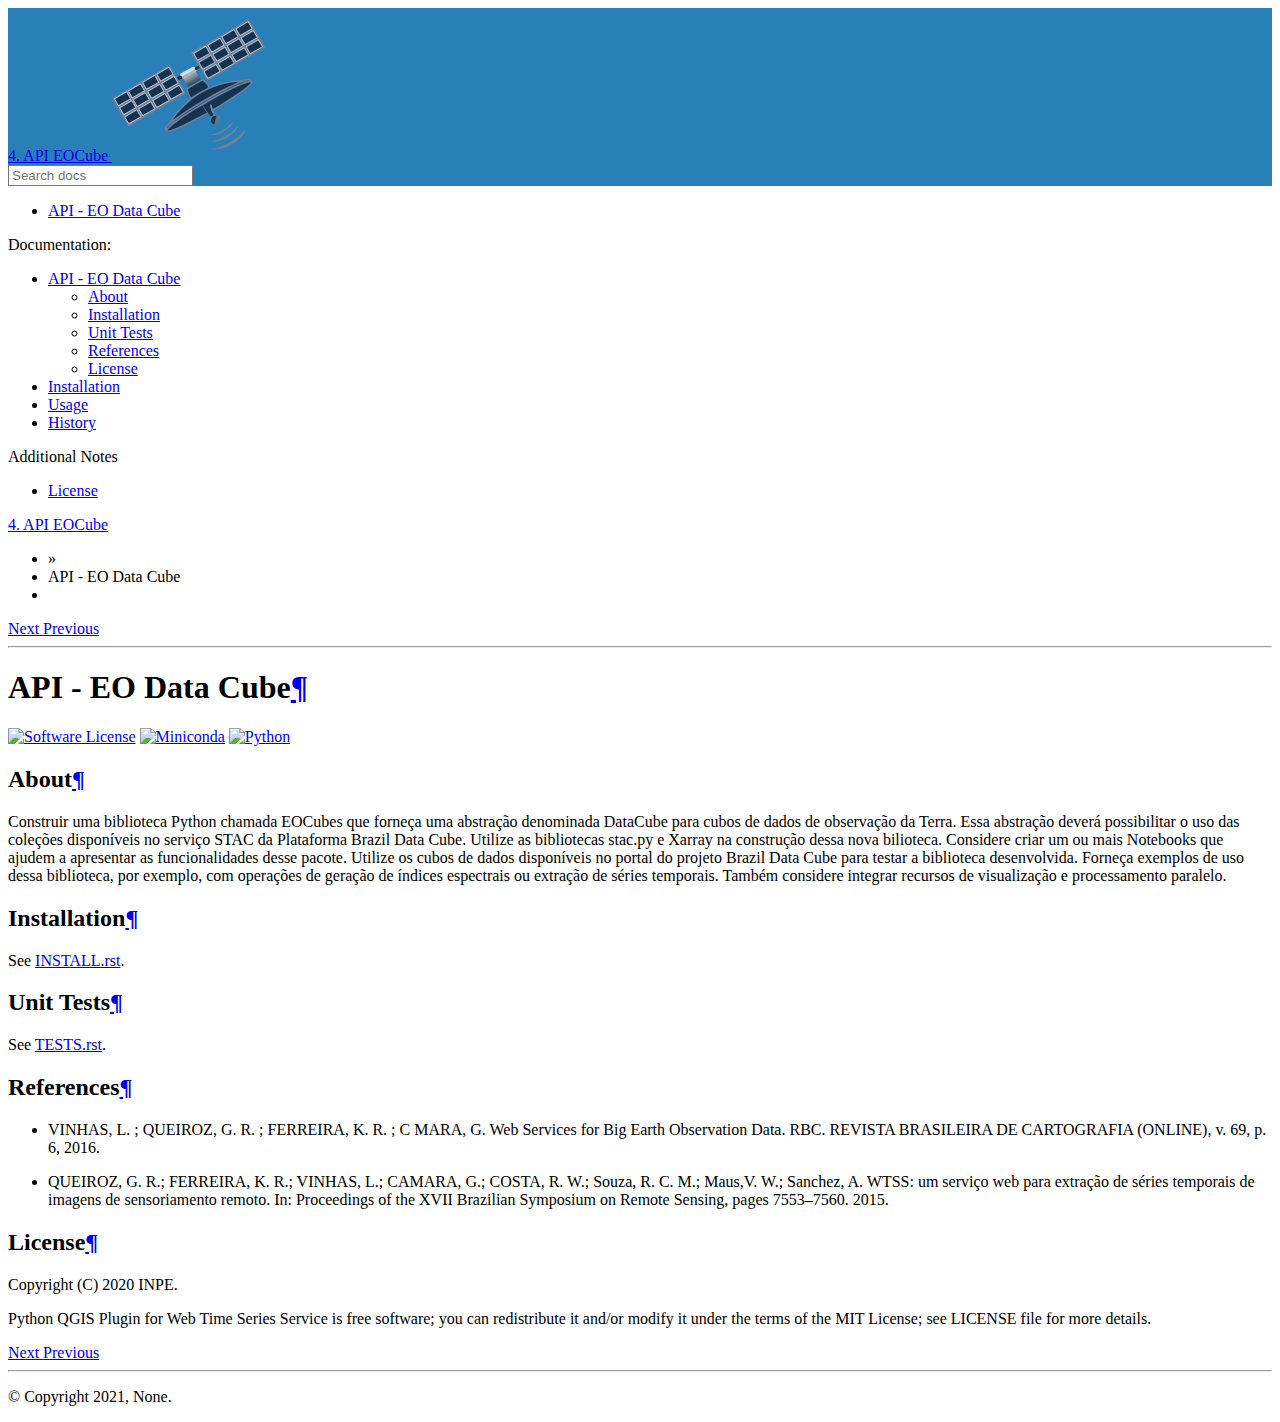
==== commit 755ddb1e: "fix docs" ====
--- a/docs/about.html
+++ b/docs/about.html
@@ -11,20 +11,20 @@
 
 
 
-  <link rel="stylesheet" href="./_static/css/theme.css" type="text/css" />
-  <link rel="stylesheet" href="./_static/pygments.css" type="text/css" />
-  <link rel="stylesheet" href="./_static/copybutton.css" type="text/css" />
-
-
-
-    <link rel="shortcut icon" href="_static/favicon.ico"/>
-
-
-
-
-
-
-    <link rel="canonical" href="https://AbnerErnaniADSFatec.github.io/about.html" />
+  <link rel="stylesheet" href="https://raw.githubusercontent.com/AbnerErnaniADSFatec/in-prog-geo/master/docs/_static/css/theme.css" type="text/css" />
+  <link rel="stylesheet" href="https://raw.githubusercontent.com/AbnerErnaniADSFatec/in-prog-geo/master/docs/_static/pygments.css" type="text/css" />
+  <link rel="stylesheet" href="https://raw.githubusercontent.com/AbnerErnaniADSFatec/in-prog-geo/master/docs/_static/copybutton.css" type="text/css" />
+
+
+
+    <link rel="shortcut icon" href="https://raw.githubusercontent.com/AbnerErnaniADSFatec/in-prog-geo/master/docs/_static/favicon.ico"/>
+
+
+
+
+
+
+    <link rel="canonical" href="https://raw.githubusercontent.com/AbnerErnaniADSFatec/in-prog-geo/master/docs/https://AbnerErnaniADSFatec.github.io/about.html" />
 
 
   <!--[if lt IE 9]>
@@ -43,11 +43,11 @@
     <script type="text/javascript" src="_static/js/theme.js"></script>
 
 
-    <link rel="author" title="About these documents" href="#" />
-    <link rel="index" title="Index" href="genindex.html" />
-    <link rel="search" title="Search" href="search.html" />
-    <link rel="next" title="Installation" href="install.html" />
-    <link rel="prev" title="API - EO Data Cube" href="index.html" />
+    <link rel="author" title="About these documents" href="https://raw.githubusercontent.com/AbnerErnaniADSFatec/in-prog-geo/master/docs/#" />
+    <link rel="index" title="Index" href="https://raw.githubusercontent.com/AbnerErnaniADSFatec/in-prog-geo/master/docs/genindex.html" />
+    <link rel="search" title="Search" href="https://raw.githubusercontent.com/AbnerErnaniADSFatec/in-prog-geo/master/docs/search.html" />
+    <link rel="next" title="Installation" href="https://raw.githubusercontent.com/AbnerErnaniADSFatec/in-prog-geo/master/docs/install.html" />
+    <link rel="prev" title="API - EO Data Cube" href="https://raw.githubusercontent.com/AbnerErnaniADSFatec/in-prog-geo/master/docs/index.html" />
 </head>
 
 <body class="wy-body-for-nav">
@@ -61,7 +61,7 @@
 
 
 
-            <a href="index.html" class="icon icon-home"> 4. API EOCube
+            <a href="https://raw.githubusercontent.com/AbnerErnaniADSFatec/in-prog-geo/master/docs/index.html" class="icon icon-home"> 4. API EOCube
 
 
 
@@ -96,25 +96,25 @@
 
 
               <ul>
-<li class="toctree-l1"><a class="reference internal" href="index.html">API - EO Data Cube</a></li>
+<li class="toctree-l1"><a class="reference internal" href="https://raw.githubusercontent.com/AbnerErnaniADSFatec/in-prog-geo/master/docs/index.html">API - EO Data Cube</a></li>
 </ul>
 <p class="caption"><span class="caption-text">Documentation:</span></p>
 <ul class="current">
-<li class="toctree-l1 current"><a class="current reference internal" href="#">API - EO Data Cube</a><ul>
-<li class="toctree-l2"><a class="reference internal" href="#about">About</a></li>
-<li class="toctree-l2"><a class="reference internal" href="#installation">Installation</a></li>
-<li class="toctree-l2"><a class="reference internal" href="#unit-tests">Unit Tests</a></li>
-<li class="toctree-l2"><a class="reference internal" href="#references">References</a></li>
-<li class="toctree-l2"><a class="reference internal" href="#license">License</a></li>
+<li class="toctree-l1 current"><a class="current reference internal" href="https://raw.githubusercontent.com/AbnerErnaniADSFatec/in-prog-geo/master/docs/#">API - EO Data Cube</a><ul>
+<li class="toctree-l2"><a class="reference internal" href="https://raw.githubusercontent.com/AbnerErnaniADSFatec/in-prog-geo/master/docs/#about">About</a></li>
+<li class="toctree-l2"><a class="reference internal" href="https://raw.githubusercontent.com/AbnerErnaniADSFatec/in-prog-geo/master/docs/#installation">Installation</a></li>
+<li class="toctree-l2"><a class="reference internal" href="https://raw.githubusercontent.com/AbnerErnaniADSFatec/in-prog-geo/master/docs/#unit-tests">Unit Tests</a></li>
+<li class="toctree-l2"><a class="reference internal" href="https://raw.githubusercontent.com/AbnerErnaniADSFatec/in-prog-geo/master/docs/#references">References</a></li>
+<li class="toctree-l2"><a class="reference internal" href="https://raw.githubusercontent.com/AbnerErnaniADSFatec/in-prog-geo/master/docs/#license">License</a></li>
 </ul>
 </li>
-<li class="toctree-l1"><a class="reference internal" href="install.html">Installation</a></li>
-<li class="toctree-l1"><a class="reference internal" href="usage.html">Usage</a></li>
-<li class="toctree-l1"><a class="reference internal" href="history.html">History</a></li>
+<li class="toctree-l1"><a class="reference internal" href="https://raw.githubusercontent.com/AbnerErnaniADSFatec/in-prog-geo/master/docs/install.html">Installation</a></li>
+<li class="toctree-l1"><a class="reference internal" href="https://raw.githubusercontent.com/AbnerErnaniADSFatec/in-prog-geo/master/docs/usage.html">Usage</a></li>
+<li class="toctree-l1"><a class="reference internal" href="https://raw.githubusercontent.com/AbnerErnaniADSFatec/in-prog-geo/master/docs/history.html">History</a></li>
 </ul>
 <p class="caption"><span class="caption-text">Additional Notes</span></p>
 <ul>
-<li class="toctree-l1"><a class="reference internal" href="license.html">License</a></li>
+<li class="toctree-l1"><a class="reference internal" href="https://raw.githubusercontent.com/AbnerErnaniADSFatec/in-prog-geo/master/docs/license.html">License</a></li>
 </ul>
 
 
@@ -130,7 +130,7 @@
       <nav class="wy-nav-top" aria-label="top navigation">
 
           <i data-toggle="wy-nav-top" class="fa fa-bars"></i>
-          <a href="index.html">4. API EOCube</a>
+          <a href="https://raw.githubusercontent.com/AbnerErnaniADSFatec/in-prog-geo/master/docs/index.html">4. API EOCube</a>
 
       </nav>
 
@@ -161,7 +161,7 @@
 
   <ul class="wy-breadcrumbs">
 
-      <li><a href="index.html" class="icon icon-home"></a> &raquo;</li>
+      <li><a href="https://raw.githubusercontent.com/AbnerErnaniADSFatec/in-prog-geo/master/docs/index.html" class="icon icon-home"></a> &raquo;</li>
 
       <li>API - EO Data Cube</li>
 
@@ -177,10 +177,10 @@
 
   <div class="rst-breadcrumbs-buttons" role="navigation" aria-label="breadcrumb navigation">
 
-        <a href="install.html" class="btn btn-neutral float-right" title="Installation" accesskey="n">Next <span class="fa fa-arrow-circle-right" aria-hidden="true"></span></a>
-
-
-        <a href="index.html" class="btn btn-neutral float-left" title="API - EO Data Cube" accesskey="p"><span class="fa fa-arrow-circle-left" aria-hidden="true"></span> Previous</a>
+        <a href="https://raw.githubusercontent.com/AbnerErnaniADSFatec/in-prog-geo/master/docs/install.html" class="btn btn-neutral float-right" title="Installation" accesskey="n">Next <span class="fa fa-arrow-circle-right" aria-hidden="true"></span></a>
+
+
+        <a href="https://raw.githubusercontent.com/AbnerErnaniADSFatec/in-prog-geo/master/docs/index.html" class="btn btn-neutral float-left" title="API - EO Data Cube" accesskey="p"><span class="fa fa-arrow-circle-left" aria-hidden="true"></span> Previous</a>
 
   </div>
 
@@ -190,31 +190,31 @@
            <div itemprop="articleBody">
 
   <div class="section" id="api-eo-data-cube">
-<h1>API - EO Data Cube<a class="headerlink" href="#api-eo-data-cube" title="Permalink to this headline">¶</a></h1>
-<a class="reference external image-reference" href="https://github.com/brazil-data-cube/wtss/blob/master/LICENSE"><img alt="Software License" src="https://img.shields.io/badge/license-MIT-green" /></a>
-<a class="reference external image-reference" href="https://docs.conda.io/en/latest/miniconda.html"><img alt="Miniconda" src="https://img.shields.io/badge/miniconda-3-green" /></a>
-<a class="reference external image-reference" href="https://www.python.org/"><img alt="Python" src="https://img.shields.io/badge/python-3.8-green" /></a>
+<h1>API - EO Data Cube<a class="headerlink" href="https://raw.githubusercontent.com/AbnerErnaniADSFatec/in-prog-geo/master/docs/#api-eo-data-cube" title="Permalink to this headline">¶</a></h1>
+<a class="reference external image-reference" href="https://raw.githubusercontent.com/AbnerErnaniADSFatec/in-prog-geo/master/docs/https://github.com/brazil-data-cube/wtss/blob/master/LICENSE"><img alt="Software License" src="https://img.shields.io/badge/license-MIT-green" /></a>
+<a class="reference external image-reference" href="https://raw.githubusercontent.com/AbnerErnaniADSFatec/in-prog-geo/master/docs/https://docs.conda.io/en/latest/miniconda.html"><img alt="Miniconda" src="https://img.shields.io/badge/miniconda-3-green" /></a>
+<a class="reference external image-reference" href="https://raw.githubusercontent.com/AbnerErnaniADSFatec/in-prog-geo/master/docs/https://www.python.org/"><img alt="Python" src="https://img.shields.io/badge/python-3.8-green" /></a>
 <div class="section" id="about">
-<h2>About<a class="headerlink" href="#about" title="Permalink to this headline">¶</a></h2>
+<h2>About<a class="headerlink" href="https://raw.githubusercontent.com/AbnerErnaniADSFatec/in-prog-geo/master/docs/#about" title="Permalink to this headline">¶</a></h2>
 <p>Construir uma biblioteca Python chamada EOCubes que forneça uma abstração denominada DataCube para cubos de dados de observação da Terra. Essa abstração deverá possibilitar o uso das coleções disponíveis no serviço STAC da Plataforma Brazil Data Cube. Utilize as bibliotecas stac.py e Xarray na construção dessa nova bilioteca. Considere criar um ou mais Notebooks que ajudem a apresentar as funcionalidades desse pacote. Utilize os cubos de dados disponíveis no portal do projeto Brazil Data Cube para testar a biblioteca desenvolvida. Forneça exemplos de uso dessa biblioteca, por exemplo, com operações de geração de índices espectrais ou extração de séries temporais. Também considere integrar recursos de visualização e processamento paralelo.</p>
 </div>
 <div class="section" id="installation">
-<h2>Installation<a class="headerlink" href="#installation" title="Permalink to this headline">¶</a></h2>
-<p>See <a class="reference external" href="https://github.com/prog-geo/eocubes">INSTALL.rst</a>.</p>
+<h2>Installation<a class="headerlink" href="https://raw.githubusercontent.com/AbnerErnaniADSFatec/in-prog-geo/master/docs/#installation" title="Permalink to this headline">¶</a></h2>
+<p>See <a class="reference external" href="https://raw.githubusercontent.com/AbnerErnaniADSFatec/in-prog-geo/master/docs/https://github.com/prog-geo/eocubes">INSTALL.rst</a>.</p>
 </div>
 <div class="section" id="unit-tests">
-<h2>Unit Tests<a class="headerlink" href="#unit-tests" title="Permalink to this headline">¶</a></h2>
-<p>See <a class="reference external" href="https://github.com/prog-geo/eocubes">TESTS.rst</a>.</p>
+<h2>Unit Tests<a class="headerlink" href="https://raw.githubusercontent.com/AbnerErnaniADSFatec/in-prog-geo/master/docs/#unit-tests" title="Permalink to this headline">¶</a></h2>
+<p>See <a class="reference external" href="https://raw.githubusercontent.com/AbnerErnaniADSFatec/in-prog-geo/master/docs/https://github.com/prog-geo/eocubes">TESTS.rst</a>.</p>
 </div>
 <div class="section" id="references">
-<h2>References<a class="headerlink" href="#references" title="Permalink to this headline">¶</a></h2>
+<h2>References<a class="headerlink" href="https://raw.githubusercontent.com/AbnerErnaniADSFatec/in-prog-geo/master/docs/#references" title="Permalink to this headline">¶</a></h2>
 <ul class="simple">
 <li><p>VINHAS, L. ; QUEIROZ, G. R. ; FERREIRA, K. R. ; C MARA, G.  Web Services for Big Earth Observation Data. RBC. REVISTA BRASILEIRA DE CARTOGRAFIA (ONLINE), v. 69, p. 6, 2016.</p></li>
 <li><p>QUEIROZ, G. R.; FERREIRA, K. R.; VINHAS, L.; CAMARA, G.; COSTA, R. W.; Souza, R. C. M.; Maus,V. W.; Sanchez, A. WTSS: um serviço web para extração de séries temporais de imagens de sensoriamento remoto. In: Proceedings of the XVII Brazilian Symposium on Remote Sensing, pages 7553–7560. 2015.</p></li>
 </ul>
 </div>
 <div class="section" id="license">
-<h2>License<a class="headerlink" href="#license" title="Permalink to this headline">¶</a></h2>
+<h2>License<a class="headerlink" href="https://raw.githubusercontent.com/AbnerErnaniADSFatec/in-prog-geo/master/docs/#license" title="Permalink to this headline">¶</a></h2>
 <div class="admonition-copyright-c-2020-inpe admonition">
 <p class="admonition-title">Copyright (C) 2020 INPE.</p>
 <p>Python QGIS Plugin for Web Time Series Service is free software; you can redistribute it and/or modify it
@@ -229,8 +229,8 @@
           </div>
           <footer>
     <div class="rst-footer-buttons" role="navigation" aria-label="footer navigation">
-        <a href="install.html" class="btn btn-neutral float-right" title="Installation" accesskey="n" rel="next">Next <span class="fa fa-arrow-circle-right" aria-hidden="true"></span></a>
-        <a href="index.html" class="btn btn-neutral float-left" title="API - EO Data Cube" accesskey="p" rel="prev"><span class="fa fa-arrow-circle-left" aria-hidden="true"></span> Previous</a>
+        <a href="https://raw.githubusercontent.com/AbnerErnaniADSFatec/in-prog-geo/master/docs/install.html" class="btn btn-neutral float-right" title="Installation" accesskey="n" rel="next">Next <span class="fa fa-arrow-circle-right" aria-hidden="true"></span></a>
+        <a href="https://raw.githubusercontent.com/AbnerErnaniADSFatec/in-prog-geo/master/docs/index.html" class="btn btn-neutral float-left" title="API - EO Data Cube" accesskey="p" rel="prev"><span class="fa fa-arrow-circle-left" aria-hidden="true"></span> Previous</a>
     </div>
 
   <hr/>
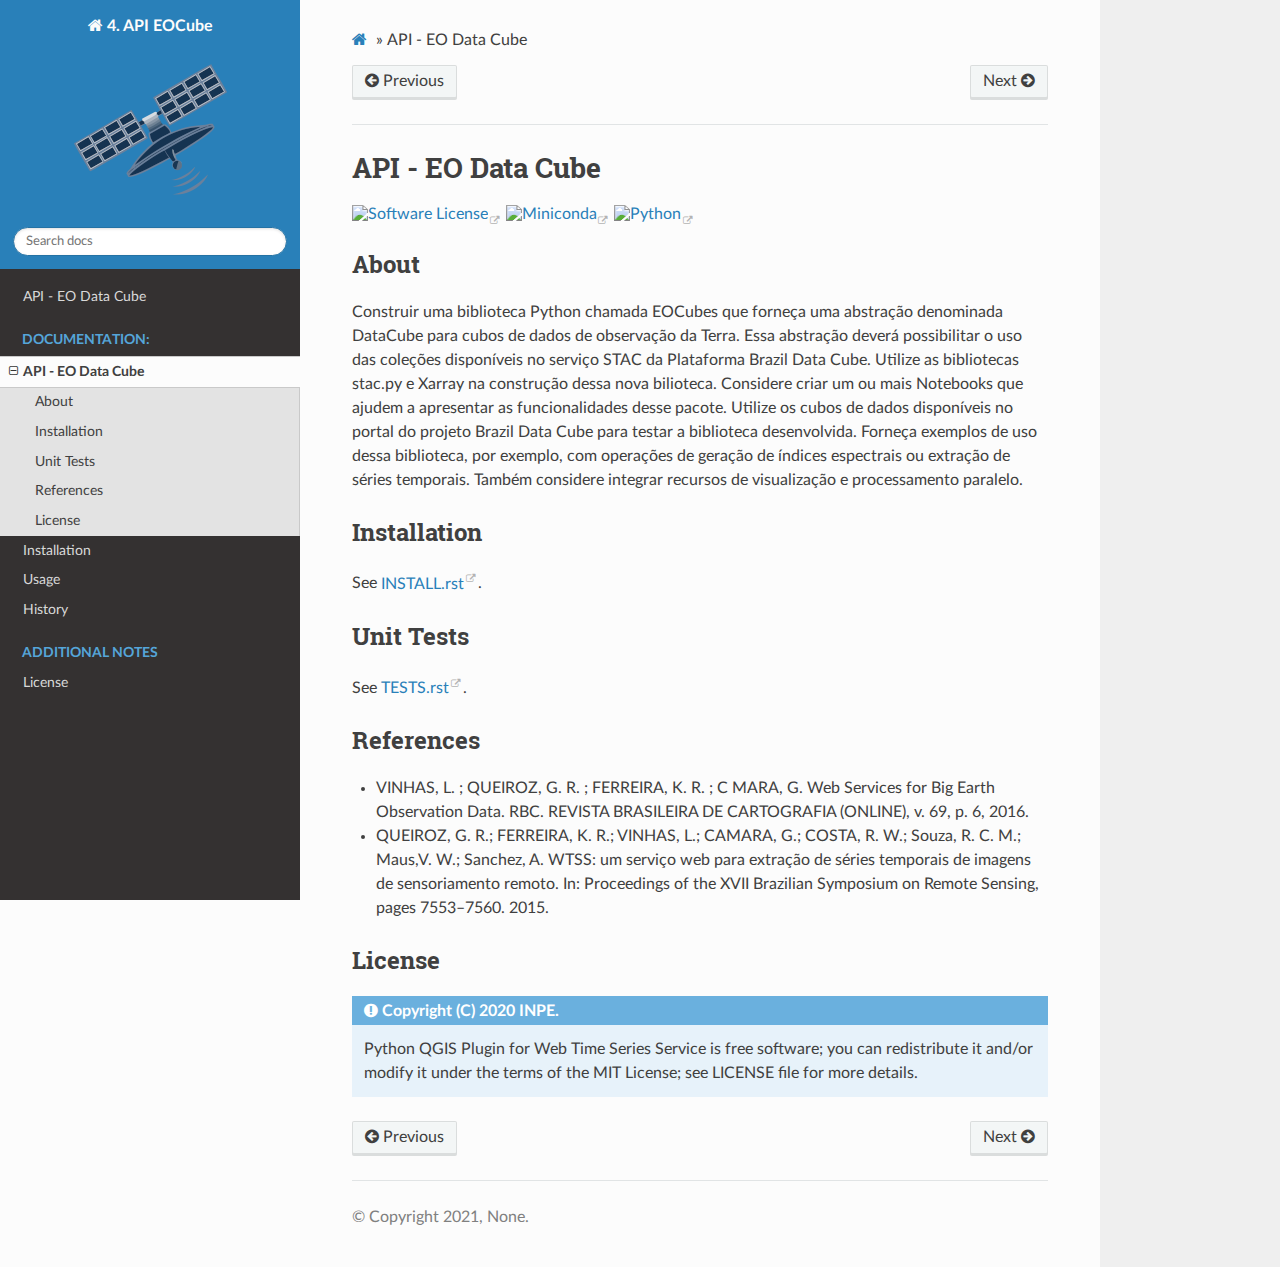
==== commit e2f46a98: "fix docs" ====
--- a/docs/about.html
+++ b/docs/about.html
@@ -4,34 +4,34 @@
 <html class="writer-html5" lang="en-US" >
 <head>
   <meta charset="utf-8" />
-
+  
   <meta name="viewport" content="width=device-width, initial-scale=1.0" />
-
+  
   <title>API - EO Data Cube &mdash; API - EO Data Cube</title>
-
-
-
-  <link rel="stylesheet" href="https://raw.githubusercontent.com/AbnerErnaniADSFatec/in-prog-geo/master/docs/_static/css/theme.css" type="text/css" />
-  <link rel="stylesheet" href="https://raw.githubusercontent.com/AbnerErnaniADSFatec/in-prog-geo/master/docs/_static/pygments.css" type="text/css" />
-  <link rel="stylesheet" href="https://raw.githubusercontent.com/AbnerErnaniADSFatec/in-prog-geo/master/docs/_static/copybutton.css" type="text/css" />
-
-
-
-    <link rel="shortcut icon" href="https://raw.githubusercontent.com/AbnerErnaniADSFatec/in-prog-geo/master/docs/_static/favicon.ico"/>
-
-
-
-
-
-
-    <link rel="canonical" href="https://raw.githubusercontent.com/AbnerErnaniADSFatec/in-prog-geo/master/docs/https://AbnerErnaniADSFatec.github.io/about.html" />
-
-
+  
+
+  
+  <link rel="stylesheet" href="_static/css/theme.css" type="text/css" />
+  <link rel="stylesheet" href="_static/pygments.css" type="text/css" />
+  <link rel="stylesheet" href="_static/copybutton.css" type="text/css" />
+
+  
+  
+    <link rel="shortcut icon" href="_static/favicon.ico"/>
+  
+
+  
+  
+
+  
+    <link rel="canonical" href="https://AbnerErnaniADSFatec.github.io/about.html" />
+
+  
   <!--[if lt IE 9]>
     <script src="_static/js/html5shiv.min.js"></script>
   <![endif]-->
-
-
+  
+    
       <script type="text/javascript" id="documentation_options" data-url_root="./" src="_static/documentation_options.js"></script>
         <script src="_static/jquery.js"></script>
         <script src="_static/underscore.js"></script>
@@ -39,43 +39,43 @@
         <script src="_static/language_data.js"></script>
         <script src="_static/clipboard.min.js"></script>
         <script src="_static/copybutton.js"></script>
-
+    
     <script type="text/javascript" src="_static/js/theme.js"></script>
 
-
-    <link rel="author" title="About these documents" href="https://raw.githubusercontent.com/AbnerErnaniADSFatec/in-prog-geo/master/docs/#" />
-    <link rel="index" title="Index" href="https://raw.githubusercontent.com/AbnerErnaniADSFatec/in-prog-geo/master/docs/genindex.html" />
-    <link rel="search" title="Search" href="https://raw.githubusercontent.com/AbnerErnaniADSFatec/in-prog-geo/master/docs/search.html" />
-    <link rel="next" title="Installation" href="https://raw.githubusercontent.com/AbnerErnaniADSFatec/in-prog-geo/master/docs/install.html" />
-    <link rel="prev" title="API - EO Data Cube" href="https://raw.githubusercontent.com/AbnerErnaniADSFatec/in-prog-geo/master/docs/index.html" />
+    
+    <link rel="author" title="About these documents" href="#" />
+    <link rel="index" title="Index" href="genindex.html" />
+    <link rel="search" title="Search" href="search.html" />
+    <link rel="next" title="Installation" href="install.html" />
+    <link rel="prev" title="API - EO Data Cube" href="index.html" /> 
 </head>
 
 <body class="wy-body-for-nav">
 
-
+   
   <div class="wy-grid-for-nav">
-
+    
     <nav data-toggle="wy-nav-shift" class="wy-nav-side">
       <div class="wy-side-scroll">
         <div class="wy-side-nav-search"  style="background: #2980B9" >
-
-
-
-            <a href="https://raw.githubusercontent.com/AbnerErnaniADSFatec/in-prog-geo/master/docs/index.html" class="icon icon-home"> 4. API EOCube
-
-
-
-
+          
+
+          
+            <a href="index.html" class="icon icon-home"> 4. API EOCube
+          
+
+          
+            
             <img src="_static/logo.png" class="logo" alt="Logo"/>
-
+          
           </a>
 
-
-
-
-
-
-
+          
+            
+            
+          
+
+          
 <div role="search">
   <form id="rtd-search-form" class="wy-form" action="search.html" method="get">
     <input type="text" name="q" placeholder="Search docs" />
@@ -84,62 +84,62 @@
   </form>
 </div>
 
-
+          
         </div>
 
-
+        
         <div class="wy-menu wy-menu-vertical" data-spy="affix" role="navigation" aria-label="main navigation">
-
-
-
-
-
-
+          
+            
+            
+              
+            
+            
               <ul>
-<li class="toctree-l1"><a class="reference internal" href="https://raw.githubusercontent.com/AbnerErnaniADSFatec/in-prog-geo/master/docs/index.html">API - EO Data Cube</a></li>
+<li class="toctree-l1"><a class="reference internal" href="index.html">API - EO Data Cube</a></li>
 </ul>
 <p class="caption"><span class="caption-text">Documentation:</span></p>
 <ul class="current">
-<li class="toctree-l1 current"><a class="current reference internal" href="https://raw.githubusercontent.com/AbnerErnaniADSFatec/in-prog-geo/master/docs/#">API - EO Data Cube</a><ul>
-<li class="toctree-l2"><a class="reference internal" href="https://raw.githubusercontent.com/AbnerErnaniADSFatec/in-prog-geo/master/docs/#about">About</a></li>
-<li class="toctree-l2"><a class="reference internal" href="https://raw.githubusercontent.com/AbnerErnaniADSFatec/in-prog-geo/master/docs/#installation">Installation</a></li>
-<li class="toctree-l2"><a class="reference internal" href="https://raw.githubusercontent.com/AbnerErnaniADSFatec/in-prog-geo/master/docs/#unit-tests">Unit Tests</a></li>
-<li class="toctree-l2"><a class="reference internal" href="https://raw.githubusercontent.com/AbnerErnaniADSFatec/in-prog-geo/master/docs/#references">References</a></li>
-<li class="toctree-l2"><a class="reference internal" href="https://raw.githubusercontent.com/AbnerErnaniADSFatec/in-prog-geo/master/docs/#license">License</a></li>
+<li class="toctree-l1 current"><a class="current reference internal" href="#">API - EO Data Cube</a><ul>
+<li class="toctree-l2"><a class="reference internal" href="#about">About</a></li>
+<li class="toctree-l2"><a class="reference internal" href="#installation">Installation</a></li>
+<li class="toctree-l2"><a class="reference internal" href="#unit-tests">Unit Tests</a></li>
+<li class="toctree-l2"><a class="reference internal" href="#references">References</a></li>
+<li class="toctree-l2"><a class="reference internal" href="#license">License</a></li>
 </ul>
 </li>
-<li class="toctree-l1"><a class="reference internal" href="https://raw.githubusercontent.com/AbnerErnaniADSFatec/in-prog-geo/master/docs/install.html">Installation</a></li>
-<li class="toctree-l1"><a class="reference internal" href="https://raw.githubusercontent.com/AbnerErnaniADSFatec/in-prog-geo/master/docs/usage.html">Usage</a></li>
-<li class="toctree-l1"><a class="reference internal" href="https://raw.githubusercontent.com/AbnerErnaniADSFatec/in-prog-geo/master/docs/history.html">History</a></li>
+<li class="toctree-l1"><a class="reference internal" href="install.html">Installation</a></li>
+<li class="toctree-l1"><a class="reference internal" href="usage.html">Usage</a></li>
+<li class="toctree-l1"><a class="reference internal" href="history.html">History</a></li>
 </ul>
 <p class="caption"><span class="caption-text">Additional Notes</span></p>
 <ul>
-<li class="toctree-l1"><a class="reference internal" href="https://raw.githubusercontent.com/AbnerErnaniADSFatec/in-prog-geo/master/docs/license.html">License</a></li>
-</ul>
-
-
-
+<li class="toctree-l1"><a class="reference internal" href="license.html">License</a></li>
+</ul>
+
+            
+          
         </div>
-
+        
       </div>
     </nav>
 
     <section data-toggle="wy-nav-shift" class="wy-nav-content-wrap">
 
-
+      
       <nav class="wy-nav-top" aria-label="top navigation">
-
+        
           <i data-toggle="wy-nav-top" class="fa fa-bars"></i>
-          <a href="https://raw.githubusercontent.com/AbnerErnaniADSFatec/in-prog-geo/master/docs/index.html">4. API EOCube</a>
-
+          <a href="index.html">4. API EOCube</a>
+        
       </nav>
 
 
       <div class="wy-nav-content">
-
+        
         <div class="rst-content style-external-links">
-
-
+        
+          
 
 
 
@@ -160,61 +160,61 @@
 <div role="navigation" aria-label="breadcrumbs navigation">
 
   <ul class="wy-breadcrumbs">
-
-      <li><a href="https://raw.githubusercontent.com/AbnerErnaniADSFatec/in-prog-geo/master/docs/index.html" class="icon icon-home"></a> &raquo;</li>
-
+    
+      <li><a href="index.html" class="icon icon-home"></a> &raquo;</li>
+        
       <li>API - EO Data Cube</li>
-
-
+    
+    
       <li class="wy-breadcrumbs-aside">
-
-
-
+        
+          
+        
       </li>
-
+    
   </ul>
 
-
+  
   <div class="rst-breadcrumbs-buttons" role="navigation" aria-label="breadcrumb navigation">
-
-        <a href="https://raw.githubusercontent.com/AbnerErnaniADSFatec/in-prog-geo/master/docs/install.html" class="btn btn-neutral float-right" title="Installation" accesskey="n">Next <span class="fa fa-arrow-circle-right" aria-hidden="true"></span></a>
-
-
-        <a href="https://raw.githubusercontent.com/AbnerErnaniADSFatec/in-prog-geo/master/docs/index.html" class="btn btn-neutral float-left" title="API - EO Data Cube" accesskey="p"><span class="fa fa-arrow-circle-left" aria-hidden="true"></span> Previous</a>
-
+      
+        <a href="install.html" class="btn btn-neutral float-right" title="Installation" accesskey="n">Next <span class="fa fa-arrow-circle-right" aria-hidden="true"></span></a>
+      
+      
+        <a href="index.html" class="btn btn-neutral float-left" title="API - EO Data Cube" accesskey="p"><span class="fa fa-arrow-circle-left" aria-hidden="true"></span> Previous</a>
+      
   </div>
-
+  
   <hr/>
 </div>
           <div role="main" class="document" itemscope="itemscope" itemtype="http://schema.org/Article">
            <div itemprop="articleBody">
-
+            
   <div class="section" id="api-eo-data-cube">
-<h1>API - EO Data Cube<a class="headerlink" href="https://raw.githubusercontent.com/AbnerErnaniADSFatec/in-prog-geo/master/docs/#api-eo-data-cube" title="Permalink to this headline">¶</a></h1>
-<a class="reference external image-reference" href="https://raw.githubusercontent.com/AbnerErnaniADSFatec/in-prog-geo/master/docs/https://github.com/brazil-data-cube/wtss/blob/master/LICENSE"><img alt="Software License" src="https://img.shields.io/badge/license-MIT-green" /></a>
-<a class="reference external image-reference" href="https://raw.githubusercontent.com/AbnerErnaniADSFatec/in-prog-geo/master/docs/https://docs.conda.io/en/latest/miniconda.html"><img alt="Miniconda" src="https://img.shields.io/badge/miniconda-3-green" /></a>
-<a class="reference external image-reference" href="https://raw.githubusercontent.com/AbnerErnaniADSFatec/in-prog-geo/master/docs/https://www.python.org/"><img alt="Python" src="https://img.shields.io/badge/python-3.8-green" /></a>
+<h1>API - EO Data Cube<a class="headerlink" href="#api-eo-data-cube" title="Permalink to this headline">¶</a></h1>
+<a class="reference external image-reference" href="https://github.com/brazil-data-cube/wtss/blob/master/LICENSE"><img alt="Software License" src="https://img.shields.io/badge/license-MIT-green" /></a>
+<a class="reference external image-reference" href="https://docs.conda.io/en/latest/miniconda.html"><img alt="Miniconda" src="https://img.shields.io/badge/miniconda-3-green" /></a>
+<a class="reference external image-reference" href="https://www.python.org/"><img alt="Python" src="https://img.shields.io/badge/python-3.8-green" /></a>
 <div class="section" id="about">
-<h2>About<a class="headerlink" href="https://raw.githubusercontent.com/AbnerErnaniADSFatec/in-prog-geo/master/docs/#about" title="Permalink to this headline">¶</a></h2>
+<h2>About<a class="headerlink" href="#about" title="Permalink to this headline">¶</a></h2>
 <p>Construir uma biblioteca Python chamada EOCubes que forneça uma abstração denominada DataCube para cubos de dados de observação da Terra. Essa abstração deverá possibilitar o uso das coleções disponíveis no serviço STAC da Plataforma Brazil Data Cube. Utilize as bibliotecas stac.py e Xarray na construção dessa nova bilioteca. Considere criar um ou mais Notebooks que ajudem a apresentar as funcionalidades desse pacote. Utilize os cubos de dados disponíveis no portal do projeto Brazil Data Cube para testar a biblioteca desenvolvida. Forneça exemplos de uso dessa biblioteca, por exemplo, com operações de geração de índices espectrais ou extração de séries temporais. Também considere integrar recursos de visualização e processamento paralelo.</p>
 </div>
 <div class="section" id="installation">
-<h2>Installation<a class="headerlink" href="https://raw.githubusercontent.com/AbnerErnaniADSFatec/in-prog-geo/master/docs/#installation" title="Permalink to this headline">¶</a></h2>
-<p>See <a class="reference external" href="https://raw.githubusercontent.com/AbnerErnaniADSFatec/in-prog-geo/master/docs/https://github.com/prog-geo/eocubes">INSTALL.rst</a>.</p>
+<h2>Installation<a class="headerlink" href="#installation" title="Permalink to this headline">¶</a></h2>
+<p>See <a class="reference external" href="https://github.com/prog-geo/eocubes">INSTALL.rst</a>.</p>
 </div>
 <div class="section" id="unit-tests">
-<h2>Unit Tests<a class="headerlink" href="https://raw.githubusercontent.com/AbnerErnaniADSFatec/in-prog-geo/master/docs/#unit-tests" title="Permalink to this headline">¶</a></h2>
-<p>See <a class="reference external" href="https://raw.githubusercontent.com/AbnerErnaniADSFatec/in-prog-geo/master/docs/https://github.com/prog-geo/eocubes">TESTS.rst</a>.</p>
+<h2>Unit Tests<a class="headerlink" href="#unit-tests" title="Permalink to this headline">¶</a></h2>
+<p>See <a class="reference external" href="https://github.com/prog-geo/eocubes">TESTS.rst</a>.</p>
 </div>
 <div class="section" id="references">
-<h2>References<a class="headerlink" href="https://raw.githubusercontent.com/AbnerErnaniADSFatec/in-prog-geo/master/docs/#references" title="Permalink to this headline">¶</a></h2>
+<h2>References<a class="headerlink" href="#references" title="Permalink to this headline">¶</a></h2>
 <ul class="simple">
 <li><p>VINHAS, L. ; QUEIROZ, G. R. ; FERREIRA, K. R. ; C MARA, G.  Web Services for Big Earth Observation Data. RBC. REVISTA BRASILEIRA DE CARTOGRAFIA (ONLINE), v. 69, p. 6, 2016.</p></li>
 <li><p>QUEIROZ, G. R.; FERREIRA, K. R.; VINHAS, L.; CAMARA, G.; COSTA, R. W.; Souza, R. C. M.; Maus,V. W.; Sanchez, A. WTSS: um serviço web para extração de séries temporais de imagens de sensoriamento remoto. In: Proceedings of the XVII Brazilian Symposium on Remote Sensing, pages 7553–7560. 2015.</p></li>
 </ul>
 </div>
 <div class="section" id="license">
-<h2>License<a class="headerlink" href="https://raw.githubusercontent.com/AbnerErnaniADSFatec/in-prog-geo/master/docs/#license" title="Permalink to this headline">¶</a></h2>
+<h2>License<a class="headerlink" href="#license" title="Permalink to this headline">¶</a></h2>
 <div class="admonition-copyright-c-2020-inpe admonition">
 <p class="admonition-title">Copyright (C) 2020 INPE.</p>
 <p>Python QGIS Plugin for Web Time Series Service is free software; you can redistribute it and/or modify it
@@ -225,12 +225,12 @@
 
 
            </div>
-
+           
           </div>
           <footer>
     <div class="rst-footer-buttons" role="navigation" aria-label="footer navigation">
-        <a href="https://raw.githubusercontent.com/AbnerErnaniADSFatec/in-prog-geo/master/docs/install.html" class="btn btn-neutral float-right" title="Installation" accesskey="n" rel="next">Next <span class="fa fa-arrow-circle-right" aria-hidden="true"></span></a>
-        <a href="https://raw.githubusercontent.com/AbnerErnaniADSFatec/in-prog-geo/master/docs/index.html" class="btn btn-neutral float-left" title="API - EO Data Cube" accesskey="p" rel="prev"><span class="fa fa-arrow-circle-left" aria-hidden="true"></span> Previous</a>
+        <a href="install.html" class="btn btn-neutral float-right" title="Installation" accesskey="n" rel="next">Next <span class="fa fa-arrow-circle-right" aria-hidden="true"></span></a>
+        <a href="index.html" class="btn btn-neutral float-left" title="API - EO Data Cube" accesskey="p" rel="prev"><span class="fa fa-arrow-circle-left" aria-hidden="true"></span> Previous</a>
     </div>
 
   <hr/>
@@ -240,7 +240,7 @@
         &#169; Copyright 2021, None.
 
     </p>
-  </div>
+  </div> 
 
 </footer>
         </div>
@@ -249,7 +249,7 @@
     </section>
 
   </div>
-
+  
 
   <script type="text/javascript">
       jQuery(function () {
@@ -257,9 +257,9 @@
       });
   </script>
 
-
-
-
+  
+  
+    
     <!-- Theme Analytics -->
     <script>
     (function(i,s,o,g,r,a,m){i['GoogleAnalyticsObject']=r;i[r]=i[r]||function(){
@@ -268,12 +268,12 @@
     })(window,document,'script','https://www.google-analytics.com/analytics.js','ga');
 
     ga('create', 'XXXXXXXXXX', 'auto');
-
+    
     ga('send', 'pageview');
     </script>
 
-
-
+    
+   
 
 </body>
 </html>--- a/docs/_static/css/theme.css
+++ b/docs/_static/css/theme.css
@@ -0,0 +1,4 @@
+html{box-sizing:border-box}*,:after,:before{box-sizing:inherit}article,aside,details,figcaption,figure,footer,header,hgroup,nav,section{display:block}audio,canvas,video{display:inline-block;*display:inline;*zoom:1}[hidden],audio:not([controls]){display:none}*{-webkit-box-sizing:border-box;-moz-box-sizing:border-box;box-sizing:border-box}html{font-size:100%;-webkit-text-size-adjust:100%;-ms-text-size-adjust:100%}body{margin:0}a:active,a:hover{outline:0}abbr[title]{border-bottom:1px dotted}b,strong{font-weight:700}blockquote{margin:0}dfn{font-style:italic}ins{background:#ff9;text-decoration:none}ins,mark{color:#000}mark{background:#ff0;font-style:italic;font-weight:700}.rst-content code,.rst-content tt,code,kbd,pre,samp{font-family:monospace,serif;_font-family:courier new,monospace;font-size:1em}pre{white-space:pre}q{quotes:none}q:after,q:before{content:"";content:none}small{font-size:85%}sub,sup{font-size:75%;line-height:0;position:relative;vertical-align:baseline}sup{top:-.5em}sub{bottom:-.25em}dl,ol,ul{margin:0;padding:0;list-style:none;list-style-image:none}li{list-style:none}dd{margin:0}img{border:0;-ms-interpolation-mode:bicubic;vertical-align:middle;max-width:100%}svg:not(:root){overflow:hidden}figure,form{margin:0}label{cursor:pointer}button,input,select,textarea{font-size:100%;margin:0;vertical-align:baseline;*vertical-align:middle}button,input{line-height:normal}button,input[type=button],input[type=reset],input[type=submit]{cursor:pointer;-webkit-appearance:button;*overflow:visible}button[disabled],input[disabled]{cursor:default}input[type=search]{-webkit-appearance:textfield;-moz-box-sizing:content-box;-webkit-box-sizing:content-box;box-sizing:content-box}textarea{resize:vertical}table{border-collapse:collapse;border-spacing:0}td{vertical-align:top}.chromeframe{margin:.2em 0;background:#ccc;color:#000;padding:.2em 0}.ir{display:block;border:0;text-indent:-999em;overflow:hidden;background-color:transparent;background-repeat:no-repeat;text-align:left;direction:ltr;*line-height:0}.ir br{display:none}.hidden{display:none!important;visibility:hidden}.visuallyhidden{border:0;clip:rect(0 0 0 0);height:1px;margin:-1px;overflow:hidden;padding:0;position:absolute;width:1px}.visuallyhidden.focusable:active,.visuallyhidden.focusable:focus{clip:auto;height:auto;margin:0;overflow:visible;position:static;width:auto}.invisible{visibility:hidden}.relative{position:relative}big,small{font-size:100%}@media print{body,html,section{background:none!important}*{box-shadow:none!important;text-shadow:none!important;filter:none!important;-ms-filter:none!important}a,a:visited{text-decoration:underline}.ir a:after,a[href^="#"]:after,a[href^="javascript:"]:after{content:""}blockquote,pre{page-break-inside:avoid}thead{display:table-header-group}img,tr{page-break-inside:avoid}img{max-width:100%!important}@page{margin:.5cm}.rst-content .toctree-wrapper>p.caption,h2,h3,p{orphans:3;widows:3}.rst-content .toctree-wrapper>p.caption,h2,h3{page-break-after:avoid}}.btn,.fa:before,.icon:before,.rst-content .admonition,.rst-content .admonition-title:before,.rst-content .admonition-todo,.rst-content .attention,.rst-content .caution,.rst-content .code-block-caption .headerlink:before,.rst-content .danger,.rst-content .error,.rst-content .hint,.rst-content .important,.rst-content .note,.rst-content .seealso,.rst-content .tip,.rst-content .warning,.rst-content code.download span:first-child:before,.rst-content dl dt .headerlink:before,.rst-content h1 .headerlink:before,.rst-content h2 .headerlink:before,.rst-content h3 .headerlink:before,.rst-content h4 .headerlink:before,.rst-content h5 .headerlink:before,.rst-content h6 .headerlink:before,.rst-content p.caption .headerlink:before,.rst-content table>caption .headerlink:before,.rst-content tt.download span:first-child:before,.wy-alert,.wy-dropdown .caret:before,.wy-inline-validate.wy-inline-validate-danger .wy-input-context:before,.wy-inline-validate.wy-inline-validate-info .wy-input-context:before,.wy-inline-validate.wy-inline-validate-success .wy-input-context:before,.wy-inline-validate.wy-inline-validate-warning .wy-input-context:before,.wy-menu-vertical li.current>a,.wy-menu-vertical li.current>a span.toctree-expand:before,.wy-menu-vertical li.on a,.wy-menu-vertical li.on a span.toctree-expand:before,.wy-menu-vertical li span.toctree-expand:before,.wy-nav-top a,.wy-side-nav-search .wy-dropdown>a,.wy-side-nav-search>a,input[type=color],input[type=date],input[type=datetime-local],input[type=datetime],input[type=email],input[type=month],input[type=number],input[type=password],input[type=search],input[type=tel],input[type=text],input[type=time],input[type=url],input[type=week],select,textarea{-webkit-font-smoothing:antialiased}.clearfix{*zoom:1}.clearfix:after,.clearfix:before{display:table;content:""}.clearfix:after{clear:both}/*!
+ *  Font Awesome 4.7.0 by @davegandy - http://fontawesome.io - @fontawesome
+ *  License - http://fontawesome.io/license (Font: SIL OFL 1.1, CSS: MIT License)
+ */@font-face{font-family:FontAwesome;src:url(fonts/fontawesome-webfont.eot?674f50d287a8c48dc19ba404d20fe713);src:url(fonts/fontawesome-webfont.eot?674f50d287a8c48dc19ba404d20fe713?#iefix&v=4.7.0) format("embedded-opentype"),url(fonts/fontawesome-webfont.woff2?af7ae505a9eed503f8b8e6982036873e) format("woff2"),url(fonts/fontawesome-webfont.woff?fee66e712a8a08eef5805a46892932ad) format("woff"),url(fonts/fontawesome-webfont.ttf?b06871f281fee6b241d60582ae9369b9) format("truetype"),url(fonts/fontawesome-webfont.svg?912ec66d7572ff821749319396470bde#fontawesomeregular) format("svg");font-weight:400;font-style:normal}.fa,.icon,.rst-content .admonition-title,.rst-content .code-block-caption .headerlink,.rst-content code.download span:first-child,.rst-content dl dt .headerlink,.rst-content h1 .headerlink,.rst-content h2 .headerlink,.rst-content h3 .headerlink,.rst-content h4 .headerlink,.rst-content h5 .headerlink,.rst-content h6 .headerlink,.rst-content p.caption .headerlink,.rst-content table>caption .headerlink,.rst-content tt.download span:first-child,.wy-menu-vertical li.current>a span.toctree-expand,.wy-menu-vertical li.on a span.toctree-expand,.wy-menu-vertical li span.toctree-expand{display:inline-block;font:normal normal normal 14px/1 FontAwesome;font-size:inherit;text-rendering:auto;-webkit-font-smoothing:antialiased;-moz-osx-font-smoothing:grayscale}.fa-lg{font-size:1.33333em;line-height:.75em;vertical-align:-15%}.fa-2x{font-size:2em}.fa-3x{font-size:3em}.fa-4x{font-size:4em}.fa-5x{font-size:5em}.fa-fw{width:1.28571em;text-align:center}.fa-ul{padding-left:0;margin-left:2.14286em;list-style-type:none}.fa-ul>li{position:relative}.fa-li{position:absolute;left:-2.14286em;width:2.14286em;top:.14286em;text-align:center}.fa-li.fa-lg{left:-1.85714em}.fa-border{padding:.2em .25em .15em;border:.08em solid #eee;border-radius:.1em}.fa-pull-left{float:left}.fa-pull-right{float:right}.fa-pull-left.icon,.fa.fa-pull-left,.rst-content .code-block-caption .fa-pull-left.headerlink,.rst-content .fa-pull-left.admonition-title,.rst-content code.download span.fa-pull-left:first-child,.rst-content dl dt .fa-pull-left.headerlink,.rst-content h1 .fa-pull-left.headerlink,.rst-content h2 .fa-pull-left.headerlink,.rst-content h3 .fa-pull-left.headerlink,.rst-content h4 .fa-pull-left.headerlink,.rst-content h5 .fa-pull-left.headerlink,.rst-content h6 .fa-pull-left.headerlink,.rst-content p.caption .fa-pull-left.headerlink,.rst-content table>caption .fa-pull-left.headerlink,.rst-content tt.download span.fa-pull-left:first-child,.wy-menu-vertical li.current>a span.fa-pull-left.toctree-expand,.wy-menu-vertical li.on a span.fa-pull-left.toctree-expand,.wy-menu-vertical li span.fa-pull-left.toctree-expand{margin-right:.3em}.fa-pull-right.icon,.fa.fa-pull-right,.rst-content .code-block-caption .fa-pull-right.headerlink,.rst-content .fa-pull-right.admonition-title,.rst-content code.download span.fa-pull-right:first-child,.rst-content dl dt .fa-pull-right.headerlink,.rst-content h1 .fa-pull-right.headerlink,.rst-content h2 .fa-pull-right.headerlink,.rst-content h3 .fa-pull-right.headerlink,.rst-content h4 .fa-pull-right.headerlink,.rst-content h5 .fa-pull-right.headerlink,.rst-content h6 .fa-pull-right.headerlink,.rst-content p.caption .fa-pull-right.headerlink,.rst-content table>caption .fa-pull-right.headerlink,.rst-content tt.download span.fa-pull-right:first-child,.wy-menu-vertical li.current>a span.fa-pull-right.toctree-expand,.wy-menu-vertical li.on a span.fa-pull-right.toctree-expand,.wy-menu-vertical li span.fa-pull-right.toctree-expand{margin-left:.3em}.pull-right{float:right}.pull-left{float:left}.fa.pull-left,.pull-left.icon,.rst-content .code-block-caption .pull-left.headerlink,.rst-content .pull-left.admonition-title,.rst-content code.download span.pull-left:first-child,.rst-content dl dt .pull-left.headerlink,.rst-content h1 .pull-left.headerlink,.rst-content h2 .pull-left.headerlink,.rst-content h3 .pull-left.headerlink,.rst-content h4 .pull-left.headerlink,.rst-content h5 .pull-left.headerlink,.rst-content h6 .pull-left.headerlink,.rst-content p.caption .pull-left.headerlink,.rst-content table>caption .pull-left.headerlink,.rst-content tt.download span.pull-left:first-child,.wy-menu-vertical li.current>a span.pull-left.toctree-expand,.wy-menu-vertical li.on a span.pull-left.toctree-expand,.wy-menu-vertical li span.pull-left.toctree-expand{margin-right:.3em}.fa.pull-right,.pull-right.icon,.rst-content .code-block-caption .pull-right.headerlink,.rst-content .pull-right.admonition-title,.rst-content code.download span.pull-right:first-child,.rst-content dl dt .pull-right.headerlink,.rst-content h1 .pull-right.headerlink,.rst-content h2 .pull-right.headerlink,.rst-content h3 .pull-right.headerlink,.rst-content h4 .pull-right.headerlink,.rst-content h5 .pull-right.headerlink,.rst-content h6 .pull-right.headerlink,.rst-content p.caption .pull-right.headerlink,.rst-content table>caption .pull-right.headerlink,.rst-content tt.download span.pull-right:first-child,.wy-menu-vertical li.current>a span.pull-right.toctree-expand,.wy-menu-vertical li.on a span.pull-right.toctree-expand,.wy-menu-vertical li span.pull-right.toctree-expand{margin-left:.3em}.fa-spin{-webkit-animation:fa-spin 2s linear infinite;animation:fa-spin 2s linear infinite}.fa-pulse{-webkit-animation:fa-spin 1s steps(8) infinite;animation:fa-spin 1s steps(8) infinite}@-webkit-keyframes fa-spin{0%{-webkit-transform:rotate(0deg);transform:rotate(0deg)}to{-webkit-transform:rotate(359deg);transform:rotate(359deg)}}@keyframes fa-spin{0%{-webkit-transform:rotate(0deg);transform:rotate(0deg)}to{-webkit-transform:rotate(359deg);transform:rotate(359deg)}}.fa-rotate-90{-ms-filter:"progid:DXImageTransform.Microsoft.BasicImage(rotation=1)";-webkit-transform:rotate(90deg);-ms-transform:rotate(90deg);transform:rotate(90deg)}.fa-rotate-180{-ms-filter:"progid:DXImageTransform.Microsoft.BasicImage(rotation=2)";-webkit-transform:rotate(180deg);-ms-transform:rotate(180deg);transform:rotate(180deg)}.fa-rotate-270{-ms-filter:"progid:DXImageTransform.Microsoft.BasicImage(rotation=3)";-webkit-transform:rotate(270deg);-ms-transform:rotate(270deg);transform:rotate(270deg)}.fa-flip-horizontal{-ms-filter:"progid:DXImageTransform.Microsoft.BasicImage(rotation=0, mirror=1)";-webkit-transform:scaleX(-1);-ms-transform:scaleX(-1);transform:scaleX(-1)}.fa-flip-vertical{-ms-filter:"progid:DXImageTransform.Microsoft.BasicImage(rotation=2, mirror=1)";-webkit-transform:scaleY(-1);-ms-transform:scaleY(-1);transform:scaleY(-1)}:root .fa-flip-horizontal,:root .fa-flip-vertical,:root .fa-rotate-90,:root .fa-rotate-180,:root .fa-rotate-270{filter:none}.fa-stack{position:relative;display:inline-block;width:2em;height:2em;line-height:2em;vertical-align:middle}.fa-stack-1x,.fa-stack-2x{position:absolute;left:0;width:100%;text-align:center}.fa-stack-1x{line-height:inherit}.fa-stack-2x{font-size:2em}.fa-inverse{color:#fff}.fa-glass:before{content:""}.fa-music:before{content:""}.fa-search:before,.icon-search:before{content:""}.fa-envelope-o:before{content:""}.fa-heart:before{content:""}.fa-star:before{content:""}.fa-star-o:before{content:""}.fa-user:before{content:""}.fa-film:before{content:""}.fa-th-large:before{content:""}.fa-th:before{content:""}.fa-th-list:before{content:""}.fa-check:before{content:""}.fa-close:before,.fa-remove:before,.fa-times:before{content:""}.fa-search-plus:before{content:""}.fa-search-minus:before{content:""}.fa-power-off:before{content:""}.fa-signal:before{content:""}.fa-cog:before,.fa-gear:before{content:""}.fa-trash-o:before{content:""}.fa-home:before,.icon-home:before{content:""}.fa-file-o:before{content:""}.fa-clock-o:before{content:""}.fa-road:before{content:""}.fa-download:before,.rst-content code.download span:first-child:before,.rst-content tt.download span:first-child:before{content:""}.fa-arrow-circle-o-down:before{content:""}.fa-arrow-circle-o-up:before{content:""}.fa-inbox:before{content:""}.fa-play-circle-o:before{content:""}.fa-repeat:before,.fa-rotate-right:before{content:""}.fa-refresh:before{content:""}.fa-list-alt:before{content:""}.fa-lock:before{content:""}.fa-flag:before{content:""}.fa-headphones:before{content:""}.fa-volume-off:before{content:""}.fa-volume-down:before{content:""}.fa-volume-up:before{content:""}.fa-qrcode:before{content:""}.fa-barcode:before{content:""}.fa-tag:before{content:""}.fa-tags:before{content:""}.fa-book:before,.icon-book:before{content:""}.fa-bookmark:before{content:""}.fa-print:before{content:""}.fa-camera:before{content:""}.fa-font:before{content:""}.fa-bold:before{content:""}.fa-italic:before{content:""}.fa-text-height:before{content:""}.fa-text-width:before{content:""}.fa-align-left:before{content:""}.fa-align-center:before{content:""}.fa-align-right:before{content:""}.fa-align-justify:before{content:""}.fa-list:before{content:""}.fa-dedent:before,.fa-outdent:before{content:""}.fa-indent:before{content:""}.fa-video-camera:before{content:""}.fa-image:before,.fa-photo:before,.fa-picture-o:before{content:""}.fa-pencil:before{content:""}.fa-map-marker:before{content:""}.fa-adjust:before{content:""}.fa-tint:before{content:""}.fa-edit:before,.fa-pencil-square-o:before{content:""}.fa-share-square-o:before{content:""}.fa-check-square-o:before{content:""}.fa-arrows:before{content:""}.fa-step-backward:before{content:""}.fa-fast-backward:before{content:""}.fa-backward:before{content:""}.fa-play:before{content:""}.fa-pause:before{content:""}.fa-stop:before{content:""}.fa-forward:before{content:""}.fa-fast-forward:before{content:""}.fa-step-forward:before{content:""}.fa-eject:before{content:""}.fa-chevron-left:before{content:""}.fa-chevron-right:before{content:""}.fa-plus-circle:before{content:""}.fa-minus-circle:before{content:""}.fa-times-circle:before,.wy-inline-validate.wy-inline-validate-danger .wy-input-context:before{content:""}.fa-check-circle:before,.wy-inline-validate.wy-inline-validate-success .wy-input-context:before{content:""}.fa-question-circle:before{content:""}.fa-info-circle:before{content:""}.fa-crosshairs:before{content:""}.fa-times-circle-o:before{content:""}.fa-check-circle-o:before{content:""}.fa-ban:before{content:""}.fa-arrow-left:before{content:""}.fa-arrow-right:before{content:""}.fa-arrow-up:before{content:""}.fa-arrow-down:before{content:""}.fa-mail-forward:before,.fa-share:before{content:""}.fa-expand:before{content:""}.fa-compress:before{content:""}.fa-plus:before{content:""}.fa-minus:before{content:""}.fa-asterisk:before{content:""}.fa-exclamation-circle:before,.rst-content .admonition-title:before,.wy-inline-validate.wy-inline-validate-info .wy-input-context:before,.wy-inline-validate.wy-inline-validate-warning .wy-input-context:before{content:""}.fa-gift:before{content:""}.fa-leaf:before{content:""}.fa-fire:before,.icon-fire:before{content:""}.fa-eye:before{content:""}.fa-eye-slash:before{content:""}.fa-exclamation-triangle:before,.fa-warning:before{content:""}.fa-plane:before{content:""}.fa-calendar:before{content:""}.fa-random:before{content:""}.fa-comment:before{content:""}.fa-magnet:before{content:""}.fa-chevron-up:before{content:""}.fa-chevron-down:before{content:""}.fa-retweet:before{content:""}.fa-shopping-cart:before{content:""}.fa-folder:before{content:""}.fa-folder-open:before{content:""}.fa-arrows-v:before{content:""}.fa-arrows-h:before{content:""}.fa-bar-chart-o:before,.fa-bar-chart:before{content:""}.fa-twitter-square:before{content:""}.fa-facebook-square:before{content:""}.fa-camera-retro:before{content:""}.fa-key:before{content:""}.fa-cogs:before,.fa-gears:before{content:""}.fa-comments:before{content:""}.fa-thumbs-o-up:before{content:""}.fa-thumbs-o-down:before{content:""}.fa-star-half:before{content:""}.fa-heart-o:before{content:""}.fa-sign-out:before{content:""}.fa-linkedin-square:before{content:""}.fa-thumb-tack:before{content:""}.fa-external-link:before{content:""}.fa-sign-in:before{content:""}.fa-trophy:before{content:""}.fa-github-square:before{content:""}.fa-upload:before{content:""}.fa-lemon-o:before{content:""}.fa-phone:before{content:""}.fa-square-o:before{content:""}.fa-bookmark-o:before{content:""}.fa-phone-square:before{content:""}.fa-twitter:before{content:""}.fa-facebook-f:before,.fa-facebook:before{content:""}.fa-github:before,.icon-github:before{content:""}.fa-unlock:before{content:""}.fa-credit-card:before{content:""}.fa-feed:before,.fa-rss:before{content:""}.fa-hdd-o:before{content:""}.fa-bullhorn:before{content:""}.fa-bell:before{content:""}.fa-certificate:before{content:""}.fa-hand-o-right:before{content:""}.fa-hand-o-left:before{content:""}.fa-hand-o-up:before{content:""}.fa-hand-o-down:before{content:""}.fa-arrow-circle-left:before,.icon-circle-arrow-left:before{content:""}.fa-arrow-circle-right:before,.icon-circle-arrow-right:before{content:""}.fa-arrow-circle-up:before{content:""}.fa-arrow-circle-down:before{content:""}.fa-globe:before{content:""}.fa-wrench:before{content:""}.fa-tasks:before{content:""}.fa-filter:before{content:""}.fa-briefcase:before{content:""}.fa-arrows-alt:before{content:""}.fa-group:before,.fa-users:before{content:""}.fa-chain:before,.fa-link:before,.icon-link:before{content:""}.fa-cloud:before{content:""}.fa-flask:before{content:""}.fa-cut:before,.fa-scissors:before{content:""}.fa-copy:before,.fa-files-o:before{content:""}.fa-paperclip:before{content:""}.fa-floppy-o:before,.fa-save:before{content:""}.fa-square:before{content:""}.fa-bars:before,.fa-navicon:before,.fa-reorder:before{content:""}.fa-list-ul:before{content:""}.fa-list-ol:before{content:""}.fa-strikethrough:before{content:""}.fa-underline:before{content:""}.fa-table:before{content:""}.fa-magic:before{content:""}.fa-truck:before{content:""}.fa-pinterest:before{content:""}.fa-pinterest-square:before{content:""}.fa-google-plus-square:before{content:""}.fa-google-plus:before{content:""}.fa-money:before{content:""}.fa-caret-down:before,.icon-caret-down:before,.wy-dropdown .caret:before{content:""}.fa-caret-up:before{content:""}.fa-caret-left:before{content:""}.fa-caret-right:before{content:""}.fa-columns:before{content:""}.fa-sort:before,.fa-unsorted:before{content:""}.fa-sort-desc:before,.fa-sort-down:before{content:""}.fa-sort-asc:before,.fa-sort-up:before{content:""}.fa-envelope:before{content:""}.fa-linkedin:before{content:""}.fa-rotate-left:before,.fa-undo:before{content:""}.fa-gavel:before,.fa-legal:before{content:""}.fa-dashboard:before,.fa-tachometer:before{content:""}.fa-comment-o:before{content:""}.fa-comments-o:before{content:""}.fa-bolt:before,.fa-flash:before{content:""}.fa-sitemap:before{content:""}.fa-umbrella:before{content:""}.fa-clipboard:before,.fa-paste:before{content:""}.fa-lightbulb-o:before{content:""}.fa-exchange:before{content:""}.fa-cloud-download:before{content:""}.fa-cloud-upload:before{content:""}.fa-user-md:before{content:""}.fa-stethoscope:before{content:""}.fa-suitcase:before{content:""}.fa-bell-o:before{content:""}.fa-coffee:before{content:""}.fa-cutlery:before{content:""}.fa-file-text-o:before{content:""}.fa-building-o:before{content:""}.fa-hospital-o:before{content:""}.fa-ambulance:before{content:""}.fa-medkit:before{content:""}.fa-fighter-jet:before{content:""}.fa-beer:before{content:""}.fa-h-square:before{content:""}.fa-plus-square:before{content:""}.fa-angle-double-left:before{content:""}.fa-angle-double-right:before{content:""}.fa-angle-double-up:before{content:""}.fa-angle-double-down:before{content:""}.fa-angle-left:before{content:""}.fa-angle-right:before{content:""}.fa-angle-up:before{content:""}.fa-angle-down:before{content:""}.fa-desktop:before{content:""}.fa-laptop:before{content:""}.fa-tablet:before{content:""}.fa-mobile-phone:before,.fa-mobile:before{content:""}.fa-circle-o:before{content:""}.fa-quote-left:before{content:""}.fa-quote-right:before{content:""}.fa-spinner:before{content:""}.fa-circle:before{content:""}.fa-mail-reply:before,.fa-reply:before{content:""}.fa-github-alt:before{content:""}.fa-folder-o:before{content:""}.fa-folder-open-o:before{content:""}.fa-smile-o:before{content:""}.fa-frown-o:before{content:""}.fa-meh-o:before{content:""}.fa-gamepad:before{content:""}.fa-keyboard-o:before{content:""}.fa-flag-o:before{content:""}.fa-flag-checkered:before{content:""}.fa-terminal:before{content:""}.fa-code:before{content:""}.fa-mail-reply-all:before,.fa-reply-all:before{content:""}.fa-star-half-empty:before,.fa-star-half-full:before,.fa-star-half-o:before{content:""}.fa-location-arrow:before{content:""}.fa-crop:before{content:""}.fa-code-fork:before{content:""}.fa-chain-broken:before,.fa-unlink:before{content:""}.fa-question:before{content:""}.fa-info:before{content:""}.fa-exclamation:before{content:""}.fa-superscript:before{content:""}.fa-subscript:before{content:""}.fa-eraser:before{content:""}.fa-puzzle-piece:before{content:""}.fa-microphone:before{content:""}.fa-microphone-slash:before{content:""}.fa-shield:before{content:""}.fa-calendar-o:before{content:""}.fa-fire-extinguisher:before{content:""}.fa-rocket:before{content:""}.fa-maxcdn:before{content:""}.fa-chevron-circle-left:before{content:""}.fa-chevron-circle-right:before{content:""}.fa-chevron-circle-up:before{content:""}.fa-chevron-circle-down:before{content:""}.fa-html5:before{content:""}.fa-css3:before{content:""}.fa-anchor:before{content:""}.fa-unlock-alt:before{content:""}.fa-bullseye:before{content:""}.fa-ellipsis-h:before{content:""}.fa-ellipsis-v:before{content:""}.fa-rss-square:before{content:""}.fa-play-circle:before{content:""}.fa-ticket:before{content:""}.fa-minus-square:before{content:""}.fa-minus-square-o:before,.wy-menu-vertical li.current>a span.toctree-expand:before,.wy-menu-vertical li.on a span.toctree-expand:before{content:""}.fa-level-up:before{content:""}.fa-level-down:before{content:""}.fa-check-square:before{content:""}.fa-pencil-square:before{content:""}.fa-external-link-square:before{content:""}.fa-share-square:before{content:""}.fa-compass:before{content:""}.fa-caret-square-o-down:before,.fa-toggle-down:before{content:""}.fa-caret-square-o-up:before,.fa-toggle-up:before{content:""}.fa-caret-square-o-right:before,.fa-toggle-right:before{content:""}.fa-eur:before,.fa-euro:before{content:""}.fa-gbp:before{content:""}.fa-dollar:before,.fa-usd:before{content:""}.fa-inr:before,.fa-rupee:before{content:""}.fa-cny:before,.fa-jpy:before,.fa-rmb:before,.fa-yen:before{content:""}.fa-rouble:before,.fa-rub:before,.fa-ruble:before{content:""}.fa-krw:before,.fa-won:before{content:""}.fa-bitcoin:before,.fa-btc:before{content:""}.fa-file:before{content:""}.fa-file-text:before{content:""}.fa-sort-alpha-asc:before{content:""}.fa-sort-alpha-desc:before{content:""}.fa-sort-amount-asc:before{content:""}.fa-sort-amount-desc:before{content:""}.fa-sort-numeric-asc:before{content:""}.fa-sort-numeric-desc:before{content:""}.fa-thumbs-up:before{content:""}.fa-thumbs-down:before{content:""}.fa-youtube-square:before{content:""}.fa-youtube:before{content:""}.fa-xing:before{content:""}.fa-xing-square:before{content:""}.fa-youtube-play:before{content:""}.fa-dropbox:before{content:""}.fa-stack-overflow:before{content:""}.fa-instagram:before{content:""}.fa-flickr:before{content:""}.fa-adn:before{content:""}.fa-bitbucket:before,.icon-bitbucket:before{content:""}.fa-bitbucket-square:before{content:""}.fa-tumblr:before{content:""}.fa-tumblr-square:before{content:""}.fa-long-arrow-down:before{content:""}.fa-long-arrow-up:before{content:""}.fa-long-arrow-left:before{content:""}.fa-long-arrow-right:before{content:""}.fa-apple:before{content:""}.fa-windows:before{content:""}.fa-android:before{content:""}.fa-linux:before{content:""}.fa-dribbble:before{content:""}.fa-skype:before{content:""}.fa-foursquare:before{content:""}.fa-trello:before{content:""}.fa-female:before{content:""}.fa-male:before{content:""}.fa-gittip:before,.fa-gratipay:before{content:""}.fa-sun-o:before{content:""}.fa-moon-o:before{content:""}.fa-archive:before{content:""}.fa-bug:before{content:""}.fa-vk:before{content:""}.fa-weibo:before{content:""}.fa-renren:before{content:""}.fa-pagelines:before{content:""}.fa-stack-exchange:before{content:""}.fa-arrow-circle-o-right:before{content:""}.fa-arrow-circle-o-left:before{content:""}.fa-caret-square-o-left:before,.fa-toggle-left:before{content:""}.fa-dot-circle-o:before{content:""}.fa-wheelchair:before{content:""}.fa-vimeo-square:before{content:""}.fa-try:before,.fa-turkish-lira:before{content:""}.fa-plus-square-o:before,.wy-menu-vertical li span.toctree-expand:before{content:""}.fa-space-shuttle:before{content:""}.fa-slack:before{content:""}.fa-envelope-square:before{content:""}.fa-wordpress:before{content:""}.fa-openid:before{content:""}.fa-bank:before,.fa-institution:before,.fa-university:before{content:""}.fa-graduation-cap:before,.fa-mortar-board:before{content:""}.fa-yahoo:before{content:""}.fa-google:before{content:""}.fa-reddit:before{content:""}.fa-reddit-square:before{content:""}.fa-stumbleupon-circle:before{content:""}.fa-stumbleupon:before{content:""}.fa-delicious:before{content:""}.fa-digg:before{content:""}.fa-pied-piper-pp:before{content:""}.fa-pied-piper-alt:before{content:""}.fa-drupal:before{content:""}.fa-joomla:before{content:""}.fa-language:before{content:""}.fa-fax:before{content:""}.fa-building:before{content:""}.fa-child:before{content:""}.fa-paw:before{content:""}.fa-spoon:before{content:""}.fa-cube:before{content:""}.fa-cubes:before{content:""}.fa-behance:before{content:""}.fa-behance-square:before{content:""}.fa-steam:before{content:""}.fa-steam-square:before{content:""}.fa-recycle:before{content:""}.fa-automobile:before,.fa-car:before{content:""}.fa-cab:before,.fa-taxi:before{content:""}.fa-tree:before{content:""}.fa-spotify:before{content:""}.fa-deviantart:before{content:""}.fa-soundcloud:before{content:""}.fa-database:before{content:""}.fa-file-pdf-o:before{content:""}.fa-file-word-o:before{content:""}.fa-file-excel-o:before{content:""}.fa-file-powerpoint-o:before{content:""}.fa-file-image-o:before,.fa-file-photo-o:before,.fa-file-picture-o:before{content:""}.fa-file-archive-o:before,.fa-file-zip-o:before{content:""}.fa-file-audio-o:before,.fa-file-sound-o:before{content:""}.fa-file-movie-o:before,.fa-file-video-o:before{content:""}.fa-file-code-o:before{content:""}.fa-vine:before{content:""}.fa-codepen:before{content:""}.fa-jsfiddle:before{content:""}.fa-life-bouy:before,.fa-life-buoy:before,.fa-life-ring:before,.fa-life-saver:before,.fa-support:before{content:""}.fa-circle-o-notch:before{content:""}.fa-ra:before,.fa-rebel:before,.fa-resistance:before{content:""}.fa-empire:before,.fa-ge:before{content:""}.fa-git-square:before{content:""}.fa-git:before{content:""}.fa-hacker-news:before,.fa-y-combinator-square:before,.fa-yc-square:before{content:""}.fa-tencent-weibo:before{content:""}.fa-qq:before{content:""}.fa-wechat:before,.fa-weixin:before{content:""}.fa-paper-plane:before,.fa-send:before{content:""}.fa-paper-plane-o:before,.fa-send-o:before{content:""}.fa-history:before{content:""}.fa-circle-thin:before{content:""}.fa-header:before{content:""}.fa-paragraph:before{content:""}.fa-sliders:before{content:""}.fa-share-alt:before{content:""}.fa-share-alt-square:before{content:""}.fa-bomb:before{content:""}.fa-futbol-o:before,.fa-soccer-ball-o:before{content:""}.fa-tty:before{content:""}.fa-binoculars:before{content:""}.fa-plug:before{content:""}.fa-slideshare:before{content:""}.fa-twitch:before{content:""}.fa-yelp:before{content:""}.fa-newspaper-o:before{content:""}.fa-wifi:before{content:""}.fa-calculator:before{content:""}.fa-paypal:before{content:""}.fa-google-wallet:before{content:""}.fa-cc-visa:before{content:""}.fa-cc-mastercard:before{content:""}.fa-cc-discover:before{content:""}.fa-cc-amex:before{content:""}.fa-cc-paypal:before{content:""}.fa-cc-stripe:before{content:""}.fa-bell-slash:before{content:""}.fa-bell-slash-o:before{content:""}.fa-trash:before{content:""}.fa-copyright:before{content:""}.fa-at:before{content:""}.fa-eyedropper:before{content:""}.fa-paint-brush:before{content:""}.fa-birthday-cake:before{content:""}.fa-area-chart:before{content:""}.fa-pie-chart:before{content:""}.fa-line-chart:before{content:""}.fa-lastfm:before{content:""}.fa-lastfm-square:before{content:""}.fa-toggle-off:before{content:""}.fa-toggle-on:before{content:""}.fa-bicycle:before{content:""}.fa-bus:before{content:""}.fa-ioxhost:before{content:""}.fa-angellist:before{content:""}.fa-cc:before{content:""}.fa-ils:before,.fa-shekel:before,.fa-sheqel:before{content:""}.fa-meanpath:before{content:""}.fa-buysellads:before{content:""}.fa-connectdevelop:before{content:""}.fa-dashcube:before{content:""}.fa-forumbee:before{content:""}.fa-leanpub:before{content:""}.fa-sellsy:before{content:""}.fa-shirtsinbulk:before{content:""}.fa-simplybuilt:before{content:""}.fa-skyatlas:before{content:""}.fa-cart-plus:before{content:""}.fa-cart-arrow-down:before{content:""}.fa-diamond:before{content:""}.fa-ship:before{content:""}.fa-user-secret:before{content:""}.fa-motorcycle:before{content:""}.fa-street-view:before{content:""}.fa-heartbeat:before{content:""}.fa-venus:before{content:""}.fa-mars:before{content:""}.fa-mercury:before{content:""}.fa-intersex:before,.fa-transgender:before{content:""}.fa-transgender-alt:before{content:""}.fa-venus-double:before{content:""}.fa-mars-double:before{content:""}.fa-venus-mars:before{content:""}.fa-mars-stroke:before{content:""}.fa-mars-stroke-v:before{content:""}.fa-mars-stroke-h:before{content:""}.fa-neuter:before{content:""}.fa-genderless:before{content:""}.fa-facebook-official:before{content:""}.fa-pinterest-p:before{content:""}.fa-whatsapp:before{content:""}.fa-server:before{content:""}.fa-user-plus:before{content:""}.fa-user-times:before{content:""}.fa-bed:before,.fa-hotel:before{content:""}.fa-viacoin:before{content:""}.fa-train:before{content:""}.fa-subway:before{content:""}.fa-medium:before{content:""}.fa-y-combinator:before,.fa-yc:before{content:""}.fa-optin-monster:before{content:""}.fa-opencart:before{content:""}.fa-expeditedssl:before{content:""}.fa-battery-4:before,.fa-battery-full:before,.fa-battery:before{content:""}.fa-battery-3:before,.fa-battery-three-quarters:before{content:""}.fa-battery-2:before,.fa-battery-half:before{content:""}.fa-battery-1:before,.fa-battery-quarter:before{content:""}.fa-battery-0:before,.fa-battery-empty:before{content:""}.fa-mouse-pointer:before{content:""}.fa-i-cursor:before{content:""}.fa-object-group:before{content:""}.fa-object-ungroup:before{content:""}.fa-sticky-note:before{content:""}.fa-sticky-note-o:before{content:""}.fa-cc-jcb:before{content:""}.fa-cc-diners-club:before{content:""}.fa-clone:before{content:""}.fa-balance-scale:before{content:""}.fa-hourglass-o:before{content:""}.fa-hourglass-1:before,.fa-hourglass-start:before{content:""}.fa-hourglass-2:before,.fa-hourglass-half:before{content:""}.fa-hourglass-3:before,.fa-hourglass-end:before{content:""}.fa-hourglass:before{content:""}.fa-hand-grab-o:before,.fa-hand-rock-o:before{content:""}.fa-hand-paper-o:before,.fa-hand-stop-o:before{content:""}.fa-hand-scissors-o:before{content:""}.fa-hand-lizard-o:before{content:""}.fa-hand-spock-o:before{content:""}.fa-hand-pointer-o:before{content:""}.fa-hand-peace-o:before{content:""}.fa-trademark:before{content:""}.fa-registered:before{content:""}.fa-creative-commons:before{content:""}.fa-gg:before{content:""}.fa-gg-circle:before{content:""}.fa-tripadvisor:before{content:""}.fa-odnoklassniki:before{content:""}.fa-odnoklassniki-square:before{content:""}.fa-get-pocket:before{content:""}.fa-wikipedia-w:before{content:""}.fa-safari:before{content:""}.fa-chrome:before{content:""}.fa-firefox:before{content:""}.fa-opera:before{content:""}.fa-internet-explorer:before{content:""}.fa-television:before,.fa-tv:before{content:""}.fa-contao:before{content:""}.fa-500px:before{content:""}.fa-amazon:before{content:""}.fa-calendar-plus-o:before{content:""}.fa-calendar-minus-o:before{content:""}.fa-calendar-times-o:before{content:""}.fa-calendar-check-o:before{content:""}.fa-industry:before{content:""}.fa-map-pin:before{content:""}.fa-map-signs:before{content:""}.fa-map-o:before{content:""}.fa-map:before{content:""}.fa-commenting:before{content:""}.fa-commenting-o:before{content:""}.fa-houzz:before{content:""}.fa-vimeo:before{content:""}.fa-black-tie:before{content:""}.fa-fonticons:before{content:""}.fa-reddit-alien:before{content:""}.fa-edge:before{content:""}.fa-credit-card-alt:before{content:""}.fa-codiepie:before{content:""}.fa-modx:before{content:""}.fa-fort-awesome:before{content:""}.fa-usb:before{content:""}.fa-product-hunt:before{content:""}.fa-mixcloud:before{content:""}.fa-scribd:before{content:""}.fa-pause-circle:before{content:""}.fa-pause-circle-o:before{content:""}.fa-stop-circle:before{content:""}.fa-stop-circle-o:before{content:""}.fa-shopping-bag:before{content:""}.fa-shopping-basket:before{content:""}.fa-hashtag:before{content:""}.fa-bluetooth:before{content:""}.fa-bluetooth-b:before{content:""}.fa-percent:before{content:""}.fa-gitlab:before,.icon-gitlab:before{content:""}.fa-wpbeginner:before{content:""}.fa-wpforms:before{content:""}.fa-envira:before{content:""}.fa-universal-access:before{content:""}.fa-wheelchair-alt:before{content:""}.fa-question-circle-o:before{content:""}.fa-blind:before{content:""}.fa-audio-description:before{content:""}.fa-volume-control-phone:before{content:""}.fa-braille:before{content:""}.fa-assistive-listening-systems:before{content:""}.fa-american-sign-language-interpreting:before,.fa-asl-interpreting:before{content:""}.fa-deaf:before,.fa-deafness:before,.fa-hard-of-hearing:before{content:""}.fa-glide:before{content:""}.fa-glide-g:before{content:""}.fa-sign-language:before,.fa-signing:before{content:""}.fa-low-vision:before{content:""}.fa-viadeo:before{content:""}.fa-viadeo-square:before{content:""}.fa-snapchat:before{content:""}.fa-snapchat-ghost:before{content:""}.fa-snapchat-square:before{content:""}.fa-pied-piper:before{content:""}.fa-first-order:before{content:""}.fa-yoast:before{content:""}.fa-themeisle:before{content:""}.fa-google-plus-circle:before,.fa-google-plus-official:before{content:""}.fa-fa:before,.fa-font-awesome:before{content:""}.fa-handshake-o:before{content:""}.fa-envelope-open:before{content:""}.fa-envelope-open-o:before{content:""}.fa-linode:before{content:""}.fa-address-book:before{content:""}.fa-address-book-o:before{content:""}.fa-address-card:before,.fa-vcard:before{content:""}.fa-address-card-o:before,.fa-vcard-o:before{content:""}.fa-user-circle:before{content:""}.fa-user-circle-o:before{content:""}.fa-user-o:before{content:""}.fa-id-badge:before{content:""}.fa-drivers-license:before,.fa-id-card:before{content:""}.fa-drivers-license-o:before,.fa-id-card-o:before{content:""}.fa-quora:before{content:""}.fa-free-code-camp:before{content:""}.fa-telegram:before{content:""}.fa-thermometer-4:before,.fa-thermometer-full:before,.fa-thermometer:before{content:""}.fa-thermometer-3:before,.fa-thermometer-three-quarters:before{content:""}.fa-thermometer-2:before,.fa-thermometer-half:before{content:""}.fa-thermometer-1:before,.fa-thermometer-quarter:before{content:""}.fa-thermometer-0:before,.fa-thermometer-empty:before{content:""}.fa-shower:before{content:""}.fa-bath:before,.fa-bathtub:before,.fa-s15:before{content:""}.fa-podcast:before{content:""}.fa-window-maximize:before{content:""}.fa-window-minimize:before{content:""}.fa-window-restore:before{content:""}.fa-times-rectangle:before,.fa-window-close:before{content:""}.fa-times-rectangle-o:before,.fa-window-close-o:before{content:""}.fa-bandcamp:before{content:""}.fa-grav:before{content:""}.fa-etsy:before{content:""}.fa-imdb:before{content:""}.fa-ravelry:before{content:""}.fa-eercast:before{content:""}.fa-microchip:before{content:""}.fa-snowflake-o:before{content:""}.fa-superpowers:before{content:""}.fa-wpexplorer:before{content:""}.fa-meetup:before{content:""}.sr-only{position:absolute;width:1px;height:1px;padding:0;margin:-1px;overflow:hidden;clip:rect(0,0,0,0);border:0}.sr-only-focusable:active,.sr-only-focusable:focus{position:static;width:auto;height:auto;margin:0;overflow:visible;clip:auto}.fa,.icon,.rst-content .admonition-title,.rst-content .code-block-caption .headerlink,.rst-content code.download span:first-child,.rst-content dl dt .headerlink,.rst-content h1 .headerlink,.rst-content h2 .headerlink,.rst-content h3 .headerlink,.rst-content h4 .headerlink,.rst-content h5 .headerlink,.rst-content h6 .headerlink,.rst-content p.caption .headerlink,.rst-content table>caption .headerlink,.rst-content tt.download span:first-child,.wy-dropdown .caret,.wy-inline-validate.wy-inline-validate-danger .wy-input-context,.wy-inline-validate.wy-inline-validate-info .wy-input-context,.wy-inline-validate.wy-inline-validate-success .wy-input-context,.wy-inline-validate.wy-inline-validate-warning .wy-input-context,.wy-menu-vertical li.current>a span.toctree-expand,.wy-menu-vertical li.on a span.toctree-expand,.wy-menu-vertical li span.toctree-expand{font-family:inherit}.fa:before,.icon:before,.rst-content .admonition-title:before,.rst-content .code-block-caption .headerlink:before,.rst-content code.download span:first-child:before,.rst-content dl dt .headerlink:before,.rst-content h1 .headerlink:before,.rst-content h2 .headerlink:before,.rst-content h3 .headerlink:before,.rst-content h4 .headerlink:before,.rst-content h5 .headerlink:before,.rst-content h6 .headerlink:before,.rst-content p.caption .headerlink:before,.rst-content table>caption .headerlink:before,.rst-content tt.download span:first-child:before,.wy-dropdown .caret:before,.wy-inline-validate.wy-inline-validate-danger .wy-input-context:before,.wy-inline-validate.wy-inline-validate-info .wy-input-context:before,.wy-inline-validate.wy-inline-validate-success .wy-input-context:before,.wy-inline-validate.wy-inline-validate-warning .wy-input-context:before,.wy-menu-vertical li.current>a span.toctree-expand:before,.wy-menu-vertical li.on a span.toctree-expand:before,.wy-menu-vertical li span.toctree-expand:before{font-family:FontAwesome;display:inline-block;font-style:normal;font-weight:400;line-height:1;text-decoration:inherit}.rst-content .code-block-caption a .headerlink,.rst-content a .admonition-title,.rst-content code.download a span:first-child,.rst-content dl dt a .headerlink,.rst-content h1 a .headerlink,.rst-content h2 a .headerlink,.rst-content h3 a .headerlink,.rst-content h4 a .headerlink,.rst-content h5 a .headerlink,.rst-content h6 a .headerlink,.rst-content p.caption a .headerlink,.rst-content table>caption a .headerlink,.rst-content tt.download a span:first-child,.wy-menu-vertical li.current>a span.toctree-expand,.wy-menu-vertical li.on a span.toctree-expand,.wy-menu-vertical li a span.toctree-expand,a .fa,a .icon,a .rst-content .admonition-title,a .rst-content .code-block-caption .headerlink,a .rst-content code.download span:first-child,a .rst-content dl dt .headerlink,a .rst-content h1 .headerlink,a .rst-content h2 .headerlink,a .rst-content h3 .headerlink,a .rst-content h4 .headerlink,a .rst-content h5 .headerlink,a .rst-content h6 .headerlink,a .rst-content p.caption .headerlink,a .rst-content table>caption .headerlink,a .rst-content tt.download span:first-child,a .wy-menu-vertical li span.toctree-expand{display:inline-block;text-decoration:inherit}.btn .fa,.btn .icon,.btn .rst-content .admonition-title,.btn .rst-content .code-block-caption .headerlink,.btn .rst-content code.download span:first-child,.btn .rst-content dl dt .headerlink,.btn .rst-content h1 .headerlink,.btn .rst-content h2 .headerlink,.btn .rst-content h3 .headerlink,.btn .rst-content h4 .headerlink,.btn .rst-content h5 .headerlink,.btn .rst-content h6 .headerlink,.btn .rst-content p.caption .headerlink,.btn .rst-content table>caption .headerlink,.btn .rst-content tt.download span:first-child,.btn .wy-menu-vertical li.current>a span.toctree-expand,.btn .wy-menu-vertical li.on a span.toctree-expand,.btn .wy-menu-vertical li span.toctree-expand,.nav .fa,.nav .icon,.nav .rst-content .admonition-title,.nav .rst-content .code-block-caption .headerlink,.nav .rst-content code.download span:first-child,.nav .rst-content dl dt .headerlink,.nav .rst-content h1 .headerlink,.nav .rst-content h2 .headerlink,.nav .rst-content h3 .headerlink,.nav .rst-content h4 .headerlink,.nav .rst-content h5 .headerlink,.nav .rst-content h6 .headerlink,.nav .rst-content p.caption .headerlink,.nav .rst-content table>caption .headerlink,.nav .rst-content tt.download span:first-child,.nav .wy-menu-vertical li.current>a span.toctree-expand,.nav .wy-menu-vertical li.on a span.toctree-expand,.nav .wy-menu-vertical li span.toctree-expand,.rst-content .btn .admonition-title,.rst-content .code-block-caption .btn .headerlink,.rst-content .code-block-caption .nav .headerlink,.rst-content .nav .admonition-title,.rst-content code.download .btn span:first-child,.rst-content code.download .nav span:first-child,.rst-content dl dt .btn .headerlink,.rst-content dl dt .nav .headerlink,.rst-content h1 .btn .headerlink,.rst-content h1 .nav .headerlink,.rst-content h2 .btn .headerlink,.rst-content h2 .nav .headerlink,.rst-content h3 .btn .headerlink,.rst-content h3 .nav .headerlink,.rst-content h4 .btn .headerlink,.rst-content h4 .nav .headerlink,.rst-content h5 .btn .headerlink,.rst-content h5 .nav .headerlink,.rst-content h6 .btn .headerlink,.rst-content h6 .nav .headerlink,.rst-content p.caption .btn .headerlink,.rst-content p.caption .nav .headerlink,.rst-content table>caption .btn .headerlink,.rst-content table>caption .nav .headerlink,.rst-content tt.download .btn span:first-child,.rst-content tt.download .nav span:first-child,.wy-menu-vertical li .btn span.toctree-expand,.wy-menu-vertical li.current>a .btn span.toctree-expand,.wy-menu-vertical li.current>a .nav span.toctree-expand,.wy-menu-vertical li .nav span.toctree-expand,.wy-menu-vertical li.on a .btn span.toctree-expand,.wy-menu-vertical li.on a .nav span.toctree-expand{display:inline}.btn .fa-large.icon,.btn .fa.fa-large,.btn .rst-content .code-block-caption .fa-large.headerlink,.btn .rst-content .fa-large.admonition-title,.btn .rst-content code.download span.fa-large:first-child,.btn .rst-content dl dt .fa-large.headerlink,.btn .rst-content h1 .fa-large.headerlink,.btn .rst-content h2 .fa-large.headerlink,.btn .rst-content h3 .fa-large.headerlink,.btn .rst-content h4 .fa-large.headerlink,.btn .rst-content h5 .fa-large.headerlink,.btn .rst-content h6 .fa-large.headerlink,.btn .rst-content p.caption .fa-large.headerlink,.btn .rst-content table>caption .fa-large.headerlink,.btn .rst-content tt.download span.fa-large:first-child,.btn .wy-menu-vertical li span.fa-large.toctree-expand,.nav .fa-large.icon,.nav .fa.fa-large,.nav .rst-content .code-block-caption .fa-large.headerlink,.nav .rst-content .fa-large.admonition-title,.nav .rst-content code.download span.fa-large:first-child,.nav .rst-content dl dt .fa-large.headerlink,.nav .rst-content h1 .fa-large.headerlink,.nav .rst-content h2 .fa-large.headerlink,.nav .rst-content h3 .fa-large.headerlink,.nav .rst-content h4 .fa-large.headerlink,.nav .rst-content h5 .fa-large.headerlink,.nav .rst-content h6 .fa-large.headerlink,.nav .rst-content p.caption .fa-large.headerlink,.nav .rst-content table>caption .fa-large.headerlink,.nav .rst-content tt.download span.fa-large:first-child,.nav .wy-menu-vertical li span.fa-large.toctree-expand,.rst-content .btn .fa-large.admonition-title,.rst-content .code-block-caption .btn .fa-large.headerlink,.rst-content .code-block-caption .nav .fa-large.headerlink,.rst-content .nav .fa-large.admonition-title,.rst-content code.download .btn span.fa-large:first-child,.rst-content code.download .nav span.fa-large:first-child,.rst-content dl dt .btn .fa-large.headerlink,.rst-content dl dt .nav .fa-large.headerlink,.rst-content h1 .btn .fa-large.headerlink,.rst-content h1 .nav .fa-large.headerlink,.rst-content h2 .btn .fa-large.headerlink,.rst-content h2 .nav .fa-large.headerlink,.rst-content h3 .btn .fa-large.headerlink,.rst-content h3 .nav .fa-large.headerlink,.rst-content h4 .btn .fa-large.headerlink,.rst-content h4 .nav .fa-large.headerlink,.rst-content h5 .btn .fa-large.headerlink,.rst-content h5 .nav .fa-large.headerlink,.rst-content h6 .btn .fa-large.headerlink,.rst-content h6 .nav .fa-large.headerlink,.rst-content p.caption .btn .fa-large.headerlink,.rst-content p.caption .nav .fa-large.headerlink,.rst-content table>caption .btn .fa-large.headerlink,.rst-content table>caption .nav .fa-large.headerlink,.rst-content tt.download .btn span.fa-large:first-child,.rst-content tt.download .nav span.fa-large:first-child,.wy-menu-vertical li .btn span.fa-large.toctree-expand,.wy-menu-vertical li .nav span.fa-large.toctree-expand{line-height:.9em}.btn .fa-spin.icon,.btn .fa.fa-spin,.btn .rst-content .code-block-caption .fa-spin.headerlink,.btn .rst-content .fa-spin.admonition-title,.btn .rst-content code.download span.fa-spin:first-child,.btn .rst-content dl dt .fa-spin.headerlink,.btn .rst-content h1 .fa-spin.headerlink,.btn .rst-content h2 .fa-spin.headerlink,.btn .rst-content h3 .fa-spin.headerlink,.btn .rst-content h4 .fa-spin.headerlink,.btn .rst-content h5 .fa-spin.headerlink,.btn .rst-content h6 .fa-spin.headerlink,.btn .rst-content p.caption .fa-spin.headerlink,.btn .rst-content table>caption .fa-spin.headerlink,.btn .rst-content tt.download span.fa-spin:first-child,.btn .wy-menu-vertical li span.fa-spin.toctree-expand,.nav .fa-spin.icon,.nav .fa.fa-spin,.nav .rst-content .code-block-caption .fa-spin.headerlink,.nav .rst-content .fa-spin.admonition-title,.nav .rst-content code.download span.fa-spin:first-child,.nav .rst-content dl dt .fa-spin.headerlink,.nav .rst-content h1 .fa-spin.headerlink,.nav .rst-content h2 .fa-spin.headerlink,.nav .rst-content h3 .fa-spin.headerlink,.nav .rst-content h4 .fa-spin.headerlink,.nav .rst-content h5 .fa-spin.headerlink,.nav .rst-content h6 .fa-spin.headerlink,.nav .rst-content p.caption .fa-spin.headerlink,.nav .rst-content table>caption .fa-spin.headerlink,.nav .rst-content tt.download span.fa-spin:first-child,.nav .wy-menu-vertical li span.fa-spin.toctree-expand,.rst-content .btn .fa-spin.admonition-title,.rst-content .code-block-caption .btn .fa-spin.headerlink,.rst-content .code-block-caption .nav .fa-spin.headerlink,.rst-content .nav .fa-spin.admonition-title,.rst-content code.download .btn span.fa-spin:first-child,.rst-content code.download .nav span.fa-spin:first-child,.rst-content dl dt .btn .fa-spin.headerlink,.rst-content dl dt .nav .fa-spin.headerlink,.rst-content h1 .btn .fa-spin.headerlink,.rst-content h1 .nav .fa-spin.headerlink,.rst-content h2 .btn .fa-spin.headerlink,.rst-content h2 .nav .fa-spin.headerlink,.rst-content h3 .btn .fa-spin.headerlink,.rst-content h3 .nav .fa-spin.headerlink,.rst-content h4 .btn .fa-spin.headerlink,.rst-content h4 .nav .fa-spin.headerlink,.rst-content h5 .btn .fa-spin.headerlink,.rst-content h5 .nav .fa-spin.headerlink,.rst-content h6 .btn .fa-spin.headerlink,.rst-content h6 .nav .fa-spin.headerlink,.rst-content p.caption .btn .fa-spin.headerlink,.rst-content p.caption .nav .fa-spin.headerlink,.rst-content table>caption .btn .fa-spin.headerlink,.rst-content table>caption .nav .fa-spin.headerlink,.rst-content tt.download .btn span.fa-spin:first-child,.rst-content tt.download .nav span.fa-spin:first-child,.wy-menu-vertical li .btn span.fa-spin.toctree-expand,.wy-menu-vertical li .nav span.fa-spin.toctree-expand{display:inline-block}.btn.fa:before,.btn.icon:before,.rst-content .btn.admonition-title:before,.rst-content .code-block-caption .btn.headerlink:before,.rst-content code.download span.btn:first-child:before,.rst-content dl dt .btn.headerlink:before,.rst-content h1 .btn.headerlink:before,.rst-content h2 .btn.headerlink:before,.rst-content h3 .btn.headerlink:before,.rst-content h4 .btn.headerlink:before,.rst-content h5 .btn.headerlink:before,.rst-content h6 .btn.headerlink:before,.rst-content p.caption .btn.headerlink:before,.rst-content table>caption .btn.headerlink:before,.rst-content tt.download span.btn:first-child:before,.wy-menu-vertical li span.btn.toctree-expand:before{opacity:.5;-webkit-transition:opacity .05s ease-in;-moz-transition:opacity .05s ease-in;transition:opacity .05s ease-in}.btn.fa:hover:before,.btn.icon:hover:before,.rst-content .btn.admonition-title:hover:before,.rst-content .code-block-caption .btn.headerlink:hover:before,.rst-content code.download span.btn:first-child:hover:before,.rst-content dl dt .btn.headerlink:hover:before,.rst-content h1 .btn.headerlink:hover:before,.rst-content h2 .btn.headerlink:hover:before,.rst-content h3 .btn.headerlink:hover:before,.rst-content h4 .btn.headerlink:hover:before,.rst-content h5 .btn.headerlink:hover:before,.rst-content h6 .btn.headerlink:hover:before,.rst-content p.caption .btn.headerlink:hover:before,.rst-content table>caption .btn.headerlink:hover:before,.rst-content tt.download span.btn:first-child:hover:before,.wy-menu-vertical li span.btn.toctree-expand:hover:before{opacity:1}.btn-mini .fa:before,.btn-mini .icon:before,.btn-mini .rst-content .admonition-title:before,.btn-mini .rst-content .code-block-caption .headerlink:before,.btn-mini .rst-content code.download span:first-child:before,.btn-mini .rst-content dl dt .headerlink:before,.btn-mini .rst-content h1 .headerlink:before,.btn-mini .rst-content h2 .headerlink:before,.btn-mini .rst-content h3 .headerlink:before,.btn-mini .rst-content h4 .headerlink:before,.btn-mini .rst-content h5 .headerlink:before,.btn-mini .rst-content h6 .headerlink:before,.btn-mini .rst-content p.caption .headerlink:before,.btn-mini .rst-content table>caption .headerlink:before,.btn-mini .rst-content tt.download span:first-child:before,.btn-mini .wy-menu-vertical li span.toctree-expand:before,.rst-content .btn-mini .admonition-title:before,.rst-content .code-block-caption .btn-mini .headerlink:before,.rst-content code.download .btn-mini span:first-child:before,.rst-content dl dt .btn-mini .headerlink:before,.rst-content h1 .btn-mini .headerlink:before,.rst-content h2 .btn-mini .headerlink:before,.rst-content h3 .btn-mini .headerlink:before,.rst-content h4 .btn-mini .headerlink:before,.rst-content h5 .btn-mini .headerlink:before,.rst-content h6 .btn-mini .headerlink:before,.rst-content p.caption .btn-mini .headerlink:before,.rst-content table>caption .btn-mini .headerlink:before,.rst-content tt.download .btn-mini span:first-child:before,.wy-menu-vertical li .btn-mini span.toctree-expand:before{font-size:14px;vertical-align:-15%}.rst-content .admonition,.rst-content .admonition-todo,.rst-content .attention,.rst-content .caution,.rst-content .danger,.rst-content .error,.rst-content .hint,.rst-content .important,.rst-content .note,.rst-content .seealso,.rst-content .tip,.rst-content .warning,.wy-alert{padding:12px;line-height:24px;margin-bottom:24px;background:#e7f2fa}.rst-content .admonition-title,.wy-alert-title{font-weight:700;display:block;color:#fff;background:#6ab0de;padding:6px 12px;margin:-12px -12px 12px}.rst-content .danger,.rst-content .error,.rst-content .wy-alert-danger.admonition,.rst-content .wy-alert-danger.admonition-todo,.rst-content .wy-alert-danger.attention,.rst-content .wy-alert-danger.caution,.rst-content .wy-alert-danger.hint,.rst-content .wy-alert-danger.important,.rst-content .wy-alert-danger.note,.rst-content .wy-alert-danger.seealso,.rst-content .wy-alert-danger.tip,.rst-content .wy-alert-danger.warning,.wy-alert.wy-alert-danger{background:#fdf3f2}.rst-content .danger .admonition-title,.rst-content .danger .wy-alert-title,.rst-content .error .admonition-title,.rst-content .error .wy-alert-title,.rst-content .wy-alert-danger.admonition-todo .admonition-title,.rst-content .wy-alert-danger.admonition-todo .wy-alert-title,.rst-content .wy-alert-danger.admonition .admonition-title,.rst-content .wy-alert-danger.admonition .wy-alert-title,.rst-content .wy-alert-danger.attention .admonition-title,.rst-content .wy-alert-danger.attention .wy-alert-title,.rst-content .wy-alert-danger.caution .admonition-title,.rst-content .wy-alert-danger.caution .wy-alert-title,.rst-content .wy-alert-danger.hint .admonition-title,.rst-content .wy-alert-danger.hint .wy-alert-title,.rst-content .wy-alert-danger.important .admonition-title,.rst-content .wy-alert-danger.important .wy-alert-title,.rst-content .wy-alert-danger.note .admonition-title,.rst-content .wy-alert-danger.note .wy-alert-title,.rst-content .wy-alert-danger.seealso .admonition-title,.rst-content .wy-alert-danger.seealso .wy-alert-title,.rst-content .wy-alert-danger.tip .admonition-title,.rst-content .wy-alert-danger.tip .wy-alert-title,.rst-content .wy-alert-danger.warning .admonition-title,.rst-content .wy-alert-danger.warning .wy-alert-title,.rst-content .wy-alert.wy-alert-danger .admonition-title,.wy-alert.wy-alert-danger .rst-content .admonition-title,.wy-alert.wy-alert-danger .wy-alert-title{background:#f29f97}.rst-content .admonition-todo,.rst-content .attention,.rst-content .caution,.rst-content .warning,.rst-content .wy-alert-warning.admonition,.rst-content .wy-alert-warning.danger,.rst-content .wy-alert-warning.error,.rst-content .wy-alert-warning.hint,.rst-content .wy-alert-warning.important,.rst-content .wy-alert-warning.note,.rst-content .wy-alert-warning.seealso,.rst-content .wy-alert-warning.tip,.wy-alert.wy-alert-warning{background:#ffedcc}.rst-content .admonition-todo .admonition-title,.rst-content .admonition-todo .wy-alert-title,.rst-content .attention .admonition-title,.rst-content .attention .wy-alert-title,.rst-content .caution .admonition-title,.rst-content .caution .wy-alert-title,.rst-content .warning .admonition-title,.rst-content .warning .wy-alert-title,.rst-content .wy-alert-warning.admonition .admonition-title,.rst-content .wy-alert-warning.admonition .wy-alert-title,.rst-content .wy-alert-warning.danger .admonition-title,.rst-content .wy-alert-warning.danger .wy-alert-title,.rst-content .wy-alert-warning.error .admonition-title,.rst-content .wy-alert-warning.error .wy-alert-title,.rst-content .wy-alert-warning.hint .admonition-title,.rst-content .wy-alert-warning.hint .wy-alert-title,.rst-content .wy-alert-warning.important .admonition-title,.rst-content .wy-alert-warning.important .wy-alert-title,.rst-content .wy-alert-warning.note .admonition-title,.rst-content .wy-alert-warning.note .wy-alert-title,.rst-content .wy-alert-warning.seealso .admonition-title,.rst-content .wy-alert-warning.seealso .wy-alert-title,.rst-content .wy-alert-warning.tip .admonition-title,.rst-content .wy-alert-warning.tip .wy-alert-title,.rst-content .wy-alert.wy-alert-warning .admonition-title,.wy-alert.wy-alert-warning .rst-content .admonition-title,.wy-alert.wy-alert-warning .wy-alert-title{background:#f0b37e}.rst-content .note,.rst-content .seealso,.rst-content .wy-alert-info.admonition,.rst-content .wy-alert-info.admonition-todo,.rst-content .wy-alert-info.attention,.rst-content .wy-alert-info.caution,.rst-content .wy-alert-info.danger,.rst-content .wy-alert-info.error,.rst-content .wy-alert-info.hint,.rst-content .wy-alert-info.important,.rst-content .wy-alert-info.tip,.rst-content .wy-alert-info.warning,.wy-alert.wy-alert-info{background:#e7f2fa}.rst-content .note .admonition-title,.rst-content .note .wy-alert-title,.rst-content .seealso .admonition-title,.rst-content .seealso .wy-alert-title,.rst-content .wy-alert-info.admonition-todo .admonition-title,.rst-content .wy-alert-info.admonition-todo .wy-alert-title,.rst-content .wy-alert-info.admonition .admonition-title,.rst-content .wy-alert-info.admonition .wy-alert-title,.rst-content .wy-alert-info.attention .admonition-title,.rst-content .wy-alert-info.attention .wy-alert-title,.rst-content .wy-alert-info.caution .admonition-title,.rst-content .wy-alert-info.caution .wy-alert-title,.rst-content .wy-alert-info.danger .admonition-title,.rst-content .wy-alert-info.danger .wy-alert-title,.rst-content .wy-alert-info.error .admonition-title,.rst-content .wy-alert-info.error .wy-alert-title,.rst-content .wy-alert-info.hint .admonition-title,.rst-content .wy-alert-info.hint .wy-alert-title,.rst-content .wy-alert-info.important .admonition-title,.rst-content .wy-alert-info.important .wy-alert-title,.rst-content .wy-alert-info.tip .admonition-title,.rst-content .wy-alert-info.tip .wy-alert-title,.rst-content .wy-alert-info.warning .admonition-title,.rst-content .wy-alert-info.warning .wy-alert-title,.rst-content .wy-alert.wy-alert-info .admonition-title,.wy-alert.wy-alert-info .rst-content .admonition-title,.wy-alert.wy-alert-info .wy-alert-title{background:#6ab0de}.rst-content .hint,.rst-content .important,.rst-content .tip,.rst-content .wy-alert-success.admonition,.rst-content .wy-alert-success.admonition-todo,.rst-content .wy-alert-success.attention,.rst-content .wy-alert-success.caution,.rst-content .wy-alert-success.danger,.rst-content .wy-alert-success.error,.rst-content .wy-alert-success.note,.rst-content .wy-alert-success.seealso,.rst-content .wy-alert-success.warning,.wy-alert.wy-alert-success{background:#dbfaf4}.rst-content .hint .admonition-title,.rst-content .hint .wy-alert-title,.rst-content .important .admonition-title,.rst-content .important .wy-alert-title,.rst-content .tip .admonition-title,.rst-content .tip .wy-alert-title,.rst-content .wy-alert-success.admonition-todo .admonition-title,.rst-content .wy-alert-success.admonition-todo .wy-alert-title,.rst-content .wy-alert-success.admonition .admonition-title,.rst-content .wy-alert-success.admonition .wy-alert-title,.rst-content .wy-alert-success.attention .admonition-title,.rst-content .wy-alert-success.attention .wy-alert-title,.rst-content .wy-alert-success.caution .admonition-title,.rst-content .wy-alert-success.caution .wy-alert-title,.rst-content .wy-alert-success.danger .admonition-title,.rst-content .wy-alert-success.danger .wy-alert-title,.rst-content .wy-alert-success.error .admonition-title,.rst-content .wy-alert-success.error .wy-alert-title,.rst-content .wy-alert-success.note .admonition-title,.rst-content .wy-alert-success.note .wy-alert-title,.rst-content .wy-alert-success.seealso .admonition-title,.rst-content .wy-alert-success.seealso .wy-alert-title,.rst-content .wy-alert-success.warning .admonition-title,.rst-content .wy-alert-success.warning .wy-alert-title,.rst-content .wy-alert.wy-alert-success .admonition-title,.wy-alert.wy-alert-success .rst-content .admonition-title,.wy-alert.wy-alert-success .wy-alert-title{background:#1abc9c}.rst-content .wy-alert-neutral.admonition,.rst-content .wy-alert-neutral.admonition-todo,.rst-content .wy-alert-neutral.attention,.rst-content .wy-alert-neutral.caution,.rst-content .wy-alert-neutral.danger,.rst-content .wy-alert-neutral.error,.rst-content .wy-alert-neutral.hint,.rst-content .wy-alert-neutral.important,.rst-content .wy-alert-neutral.note,.rst-content .wy-alert-neutral.seealso,.rst-content .wy-alert-neutral.tip,.rst-content .wy-alert-neutral.warning,.wy-alert.wy-alert-neutral{background:#f3f6f6}.rst-content .wy-alert-neutral.admonition-todo .admonition-title,.rst-content .wy-alert-neutral.admonition-todo .wy-alert-title,.rst-content .wy-alert-neutral.admonition .admonition-title,.rst-content .wy-alert-neutral.admonition .wy-alert-title,.rst-content .wy-alert-neutral.attention .admonition-title,.rst-content .wy-alert-neutral.attention .wy-alert-title,.rst-content .wy-alert-neutral.caution .admonition-title,.rst-content .wy-alert-neutral.caution .wy-alert-title,.rst-content .wy-alert-neutral.danger .admonition-title,.rst-content .wy-alert-neutral.danger .wy-alert-title,.rst-content .wy-alert-neutral.error .admonition-title,.rst-content .wy-alert-neutral.error .wy-alert-title,.rst-content .wy-alert-neutral.hint .admonition-title,.rst-content .wy-alert-neutral.hint .wy-alert-title,.rst-content .wy-alert-neutral.important .admonition-title,.rst-content .wy-alert-neutral.important .wy-alert-title,.rst-content .wy-alert-neutral.note .admonition-title,.rst-content .wy-alert-neutral.note .wy-alert-title,.rst-content .wy-alert-neutral.seealso .admonition-title,.rst-content .wy-alert-neutral.seealso .wy-alert-title,.rst-content .wy-alert-neutral.tip .admonition-title,.rst-content .wy-alert-neutral.tip .wy-alert-title,.rst-content .wy-alert-neutral.warning .admonition-title,.rst-content .wy-alert-neutral.warning .wy-alert-title,.rst-content .wy-alert.wy-alert-neutral .admonition-title,.wy-alert.wy-alert-neutral .rst-content .admonition-title,.wy-alert.wy-alert-neutral .wy-alert-title{color:#404040;background:#e1e4e5}.rst-content .wy-alert-neutral.admonition-todo a,.rst-content .wy-alert-neutral.admonition a,.rst-content .wy-alert-neutral.attention a,.rst-content .wy-alert-neutral.caution a,.rst-content .wy-alert-neutral.danger a,.rst-content .wy-alert-neutral.error a,.rst-content .wy-alert-neutral.hint a,.rst-content .wy-alert-neutral.important a,.rst-content .wy-alert-neutral.note a,.rst-content .wy-alert-neutral.seealso a,.rst-content .wy-alert-neutral.tip a,.rst-content .wy-alert-neutral.warning a,.wy-alert.wy-alert-neutral a{color:#2980b9}.rst-content .admonition-todo p:last-child,.rst-content .admonition p:last-child,.rst-content .attention p:last-child,.rst-content .caution p:last-child,.rst-content .danger p:last-child,.rst-content .error p:last-child,.rst-content .hint p:last-child,.rst-content .important p:last-child,.rst-content .note p:last-child,.rst-content .seealso p:last-child,.rst-content .tip p:last-child,.rst-content .warning p:last-child,.wy-alert p:last-child{margin-bottom:0}.wy-tray-container{position:fixed;bottom:0;left:0;z-index:600}.wy-tray-container li{display:block;width:300px;background:transparent;color:#fff;text-align:center;box-shadow:0 5px 5px 0 rgba(0,0,0,.1);padding:0 24px;min-width:20%;opacity:0;height:0;line-height:56px;overflow:hidden;-webkit-transition:all .3s ease-in;-moz-transition:all .3s ease-in;transition:all .3s ease-in}.wy-tray-container li.wy-tray-item-success{background:#27ae60}.wy-tray-container li.wy-tray-item-info{background:#2980b9}.wy-tray-container li.wy-tray-item-warning{background:#e67e22}.wy-tray-container li.wy-tray-item-danger{background:#e74c3c}.wy-tray-container li.on{opacity:1;height:56px}@media screen and (max-width:768px){.wy-tray-container{bottom:auto;top:0;width:100%}.wy-tray-container li{width:100%}}button{font-size:100%;margin:0;vertical-align:baseline;*vertical-align:middle;cursor:pointer;line-height:normal;-webkit-appearance:button;*overflow:visible}button::-moz-focus-inner,input::-moz-focus-inner{border:0;padding:0}button[disabled]{cursor:default}.btn{display:inline-block;border-radius:2px;line-height:normal;white-space:nowrap;text-align:center;cursor:pointer;font-size:100%;padding:6px 12px 8px;color:#fff;border:1px solid rgba(0,0,0,.1);background-color:#27ae60;text-decoration:none;font-weight:400;font-family:Lato,proxima-nova,Helvetica Neue,Arial,sans-serif;box-shadow:inset 0 1px 2px -1px hsla(0,0%,100%,.5),inset 0 -2px 0 0 rgba(0,0,0,.1);outline-none:false;vertical-align:middle;*display:inline;zoom:1;-webkit-user-drag:none;-webkit-user-select:none;-moz-user-select:none;-ms-user-select:none;user-select:none;-webkit-transition:all .1s linear;-moz-transition:all .1s linear;transition:all .1s linear}.btn-hover{background:#2e8ece;color:#fff}.btn:hover{background:#2cc36b;color:#fff}.btn:focus{background:#2cc36b;outline:0}.btn:active{box-shadow:inset 0 -1px 0 0 rgba(0,0,0,.05),inset 0 2px 0 0 rgba(0,0,0,.1);padding:8px 12px 6px}.btn:visited{color:#fff}.btn-disabled,.btn-disabled:active,.btn-disabled:focus,.btn-disabled:hover,.btn:disabled{background-image:none;filter:progid:DXImageTransform.Microsoft.gradient(enabled = false);filter:alpha(opacity=40);opacity:.4;cursor:not-allowed;box-shadow:none}.btn::-moz-focus-inner{padding:0;border:0}.btn-small{font-size:80%}.btn-info{background-color:#2980b9!important}.btn-info:hover{background-color:#2e8ece!important}.btn-neutral{background-color:#f3f6f6!important;color:#404040!important}.btn-neutral:hover{background-color:#e5ebeb!important;color:#404040}.btn-neutral:visited{color:#404040!important}.btn-success{background-color:#27ae60!important}.btn-success:hover{background-color:#295!important}.btn-danger{background-color:#e74c3c!important}.btn-danger:hover{background-color:#ea6153!important}.btn-warning{background-color:#e67e22!important}.btn-warning:hover{background-color:#e98b39!important}.btn-invert{background-color:#222}.btn-invert:hover{background-color:#2f2f2f!important}.btn-link{background-color:transparent!important;color:#2980b9;box-shadow:none;border-color:transparent!important}.btn-link:active,.btn-link:hover{background-color:transparent!important;color:#409ad5!important;box-shadow:none}.btn-link:visited{color:#9b59b6}.wy-btn-group .btn,.wy-control .btn{vertical-align:middle}.wy-btn-group{margin-bottom:24px;*zoom:1}.wy-btn-group:after,.wy-btn-group:before{display:table;content:""}.wy-btn-group:after{clear:both}.wy-dropdown{position:relative;display:inline-block}.wy-dropdown-active .wy-dropdown-menu{display:block}.wy-dropdown-menu{position:absolute;left:0;display:none;float:left;top:100%;min-width:100%;background:#fcfcfc;z-index:100;border:1px solid #cfd7dd;box-shadow:0 2px 2px 0 rgba(0,0,0,.1);padding:12px}.wy-dropdown-menu>dd>a{display:block;clear:both;color:#404040;white-space:nowrap;font-size:90%;padding:0 12px;cursor:pointer}.wy-dropdown-menu>dd>a:hover{background:#2980b9;color:#fff}.wy-dropdown-menu>dd.divider{border-top:1px solid #cfd7dd;margin:6px 0}.wy-dropdown-menu>dd.search{padding-bottom:12px}.wy-dropdown-menu>dd.search input[type=search]{width:100%}.wy-dropdown-menu>dd.call-to-action{background:#e3e3e3;text-transform:uppercase;font-weight:500;font-size:80%}.wy-dropdown-menu>dd.call-to-action:hover{background:#e3e3e3}.wy-dropdown-menu>dd.call-to-action .btn{color:#fff}.wy-dropdown.wy-dropdown-up .wy-dropdown-menu{bottom:100%;top:auto;left:auto;right:0}.wy-dropdown.wy-dropdown-bubble .wy-dropdown-menu{background:#fcfcfc;margin-top:2px}.wy-dropdown.wy-dropdown-bubble .wy-dropdown-menu a{padding:6px 12px}.wy-dropdown.wy-dropdown-bubble .wy-dropdown-menu a:hover{background:#2980b9;color:#fff}.wy-dropdown.wy-dropdown-left .wy-dropdown-menu{right:0;left:auto;text-align:right}.wy-dropdown-arrow:before{content:" ";border-bottom:5px solid #f5f5f5;border-left:5px solid transparent;border-right:5px solid transparent;position:absolute;display:block;top:-4px;left:50%;margin-left:-3px}.wy-dropdown-arrow.wy-dropdown-arrow-left:before{left:11px}.wy-form-stacked select{display:block}.wy-form-aligned .wy-help-inline,.wy-form-aligned input,.wy-form-aligned label,.wy-form-aligned select,.wy-form-aligned textarea{display:inline-block;*display:inline;*zoom:1;vertical-align:middle}.wy-form-aligned .wy-control-group>label{display:inline-block;vertical-align:middle;width:10em;margin:6px 12px 0 0;float:left}.wy-form-aligned .wy-control{float:left}.wy-form-aligned .wy-control label{display:block}.wy-form-aligned .wy-control select{margin-top:6px}fieldset{margin:0}fieldset,legend{border:0;padding:0}legend{width:100%;white-space:normal;margin-bottom:24px;font-size:150%;*margin-left:-7px}label,legend{display:block}label{margin:0 0 .3125em;color:#333;font-size:90%}input,select,textarea{font-size:100%;margin:0;vertical-align:baseline;*vertical-align:middle}.wy-control-group{margin-bottom:24px;max-width:1200px;margin-left:auto;margin-right:auto;*zoom:1}.wy-control-group:after,.wy-control-group:before{display:table;content:""}.wy-control-group:after{clear:both}.wy-control-group.wy-control-group-required>label:after{content:" *";color:#e74c3c}.wy-control-group .wy-form-full,.wy-control-group .wy-form-halves,.wy-control-group .wy-form-thirds{padding-bottom:12px}.wy-control-group .wy-form-full input[type=color],.wy-control-group .wy-form-full input[type=date],.wy-control-group .wy-form-full input[type=datetime-local],.wy-control-group .wy-form-full input[type=datetime],.wy-control-group .wy-form-full input[type=email],.wy-control-group .wy-form-full input[type=month],.wy-control-group .wy-form-full input[type=number],.wy-control-group .wy-form-full input[type=password],.wy-control-group .wy-form-full input[type=search],.wy-control-group .wy-form-full input[type=tel],.wy-control-group .wy-form-full input[type=text],.wy-control-group .wy-form-full input[type=time],.wy-control-group .wy-form-full input[type=url],.wy-control-group .wy-form-full input[type=week],.wy-control-group .wy-form-full select,.wy-control-group .wy-form-halves input[type=color],.wy-control-group .wy-form-halves input[type=date],.wy-control-group .wy-form-halves input[type=datetime-local],.wy-control-group .wy-form-halves input[type=datetime],.wy-control-group .wy-form-halves input[type=email],.wy-control-group .wy-form-halves input[type=month],.wy-control-group .wy-form-halves input[type=number],.wy-control-group .wy-form-halves input[type=password],.wy-control-group .wy-form-halves input[type=search],.wy-control-group .wy-form-halves input[type=tel],.wy-control-group .wy-form-halves input[type=text],.wy-control-group .wy-form-halves input[type=time],.wy-control-group .wy-form-halves input[type=url],.wy-control-group .wy-form-halves input[type=week],.wy-control-group .wy-form-halves select,.wy-control-group .wy-form-thirds input[type=color],.wy-control-group .wy-form-thirds input[type=date],.wy-control-group .wy-form-thirds input[type=datetime-local],.wy-control-group .wy-form-thirds input[type=datetime],.wy-control-group .wy-form-thirds input[type=email],.wy-control-group .wy-form-thirds input[type=month],.wy-control-group .wy-form-thirds input[type=number],.wy-control-group .wy-form-thirds input[type=password],.wy-control-group .wy-form-thirds input[type=search],.wy-control-group .wy-form-thirds input[type=tel],.wy-control-group .wy-form-thirds input[type=text],.wy-control-group .wy-form-thirds input[type=time],.wy-control-group .wy-form-thirds input[type=url],.wy-control-group .wy-form-thirds input[type=week],.wy-control-group .wy-form-thirds select{width:100%}.wy-control-group .wy-form-full{float:left;display:block;width:100%;margin-right:0}.wy-control-group .wy-form-full:last-child{margin-right:0}.wy-control-group .wy-form-halves{float:left;display:block;margin-right:2.35765%;width:48.82117%}.wy-control-group .wy-form-halves:last-child,.wy-control-group .wy-form-halves:nth-of-type(2n){margin-right:0}.wy-control-group .wy-form-halves:nth-of-type(odd){clear:left}.wy-control-group .wy-form-thirds{float:left;display:block;margin-right:2.35765%;width:31.76157%}.wy-control-group .wy-form-thirds:last-child,.wy-control-group .wy-form-thirds:nth-of-type(3n){margin-right:0}.wy-control-group .wy-form-thirds:nth-of-type(3n+1){clear:left}.wy-control-group.wy-control-group-no-input .wy-control,.wy-control-no-input{margin:6px 0 0;font-size:90%}.wy-control-no-input{display:inline-block}.wy-control-group.fluid-input input[type=color],.wy-control-group.fluid-input input[type=date],.wy-control-group.fluid-input input[type=datetime-local],.wy-control-group.fluid-input input[type=datetime],.wy-control-group.fluid-input input[type=email],.wy-control-group.fluid-input input[type=month],.wy-control-group.fluid-input input[type=number],.wy-control-group.fluid-input input[type=password],.wy-control-group.fluid-input input[type=search],.wy-control-group.fluid-input input[type=tel],.wy-control-group.fluid-input input[type=text],.wy-control-group.fluid-input input[type=time],.wy-control-group.fluid-input input[type=url],.wy-control-group.fluid-input input[type=week]{width:100%}.wy-form-message-inline{padding-left:.3em;color:#666;font-size:90%}.wy-form-message{display:block;color:#999;font-size:70%;margin-top:.3125em;font-style:italic}.wy-form-message p{font-size:inherit;font-style:italic;margin-bottom:6px}.wy-form-message p:last-child{margin-bottom:0}input{line-height:normal}input[type=button],input[type=reset],input[type=submit]{-webkit-appearance:button;cursor:pointer;font-family:Lato,proxima-nova,Helvetica Neue,Arial,sans-serif;*overflow:visible}input[type=color],input[type=date],input[type=datetime-local],input[type=datetime],input[type=email],input[type=month],input[type=number],input[type=password],input[type=search],input[type=tel],input[type=text],input[type=time],input[type=url],input[type=week]{-webkit-appearance:none;padding:6px;display:inline-block;border:1px solid #ccc;font-size:80%;font-family:Lato,proxima-nova,Helvetica Neue,Arial,sans-serif;box-shadow:inset 0 1px 3px #ddd;border-radius:0;-webkit-transition:border .3s linear;-moz-transition:border .3s linear;transition:border .3s linear}input[type=datetime-local]{padding:.34375em .625em}input[disabled]{cursor:default}input[type=checkbox],input[type=radio]{padding:0;margin-right:.3125em;*height:13px;*width:13px}input[type=checkbox],input[type=radio],input[type=search]{-webkit-box-sizing:border-box;-moz-box-sizing:border-box;box-sizing:border-box}input[type=search]::-webkit-search-cancel-button,input[type=search]::-webkit-search-decoration{-webkit-appearance:none}input[type=color]:focus,input[type=date]:focus,input[type=datetime-local]:focus,input[type=datetime]:focus,input[type=email]:focus,input[type=month]:focus,input[type=number]:focus,input[type=password]:focus,input[type=search]:focus,input[type=tel]:focus,input[type=text]:focus,input[type=time]:focus,input[type=url]:focus,input[type=week]:focus{outline:0;outline:thin dotted\9;border-color:#333}input.no-focus:focus{border-color:#ccc!important}input[type=checkbox]:focus,input[type=file]:focus,input[type=radio]:focus{outline:thin dotted #333;outline:1px auto #129fea}input[type=color][disabled],input[type=date][disabled],input[type=datetime-local][disabled],input[type=datetime][disabled],input[type=email][disabled],input[type=month][disabled],input[type=number][disabled],input[type=password][disabled],input[type=search][disabled],input[type=tel][disabled],input[type=text][disabled],input[type=time][disabled],input[type=url][disabled],input[type=week][disabled]{cursor:not-allowed;background-color:#fafafa}input:focus:invalid,select:focus:invalid,textarea:focus:invalid{color:#e74c3c;border:1px solid #e74c3c}input:focus:invalid:focus,select:focus:invalid:focus,textarea:focus:invalid:focus{border-color:#e74c3c}input[type=checkbox]:focus:invalid:focus,input[type=file]:focus:invalid:focus,input[type=radio]:focus:invalid:focus{outline-color:#e74c3c}input.wy-input-large{padding:12px;font-size:100%}textarea{overflow:auto;vertical-align:top;width:100%;font-family:Lato,proxima-nova,Helvetica Neue,Arial,sans-serif}select,textarea{padding:.5em .625em;display:inline-block;border:1px solid #ccc;font-size:80%;box-shadow:inset 0 1px 3px #ddd;-webkit-transition:border .3s linear;-moz-transition:border .3s linear;transition:border .3s linear}select{border:1px solid #ccc;background-color:#fff}select[multiple]{height:auto}select:focus,textarea:focus{outline:0}input[readonly],select[disabled],select[readonly],textarea[disabled],textarea[readonly]{cursor:not-allowed;background-color:#fafafa}input[type=checkbox][disabled],input[type=radio][disabled]{cursor:not-allowed}.wy-checkbox,.wy-radio{margin:6px 0;color:#404040;display:block}.wy-checkbox input,.wy-radio input{vertical-align:baseline}.wy-form-message-inline{display:inline-block;*display:inline;*zoom:1;vertical-align:middle}.wy-input-prefix,.wy-input-suffix{white-space:nowrap;padding:6px}.wy-input-prefix .wy-input-context,.wy-input-suffix .wy-input-context{line-height:27px;padding:0 8px;display:inline-block;font-size:80%;background-color:#f3f6f6;border:1px solid #ccc;color:#999}.wy-input-suffix .wy-input-context{border-left:0}.wy-input-prefix .wy-input-context{border-right:0}.wy-switch{position:relative;display:block;height:24px;margin-top:12px;cursor:pointer}.wy-switch:before{left:0;top:0;width:36px;height:12px;background:#ccc}.wy-switch:after,.wy-switch:before{position:absolute;content:"";display:block;border-radius:4px;-webkit-transition:all .2s ease-in-out;-moz-transition:all .2s ease-in-out;transition:all .2s ease-in-out}.wy-switch:after{width:18px;height:18px;background:#999;left:-3px;top:-3px}.wy-switch span{position:absolute;left:48px;display:block;font-size:12px;color:#ccc;line-height:1}.wy-switch.active:before{background:#1e8449}.wy-switch.active:after{left:24px;background:#27ae60}.wy-switch.disabled{cursor:not-allowed;opacity:.8}.wy-control-group.wy-control-group-error .wy-form-message,.wy-control-group.wy-control-group-error>label{color:#e74c3c}.wy-control-group.wy-control-group-error input[type=color],.wy-control-group.wy-control-group-error input[type=date],.wy-control-group.wy-control-group-error input[type=datetime-local],.wy-control-group.wy-control-group-error input[type=datetime],.wy-control-group.wy-control-group-error input[type=email],.wy-control-group.wy-control-group-error input[type=month],.wy-control-group.wy-control-group-error input[type=number],.wy-control-group.wy-control-group-error input[type=password],.wy-control-group.wy-control-group-error input[type=search],.wy-control-group.wy-control-group-error input[type=tel],.wy-control-group.wy-control-group-error input[type=text],.wy-control-group.wy-control-group-error input[type=time],.wy-control-group.wy-control-group-error input[type=url],.wy-control-group.wy-control-group-error input[type=week],.wy-control-group.wy-control-group-error textarea{border:1px solid #e74c3c}.wy-inline-validate{white-space:nowrap}.wy-inline-validate .wy-input-context{padding:.5em .625em;display:inline-block;font-size:80%}.wy-inline-validate.wy-inline-validate-success .wy-input-context{color:#27ae60}.wy-inline-validate.wy-inline-validate-danger .wy-input-context{color:#e74c3c}.wy-inline-validate.wy-inline-validate-warning .wy-input-context{color:#e67e22}.wy-inline-validate.wy-inline-validate-info .wy-input-context{color:#2980b9}.rotate-90{-webkit-transform:rotate(90deg);-moz-transform:rotate(90deg);-ms-transform:rotate(90deg);-o-transform:rotate(90deg);transform:rotate(90deg)}.rotate-180{-webkit-transform:rotate(180deg);-moz-transform:rotate(180deg);-ms-transform:rotate(180deg);-o-transform:rotate(180deg);transform:rotate(180deg)}.rotate-270{-webkit-transform:rotate(270deg);-moz-transform:rotate(270deg);-ms-transform:rotate(270deg);-o-transform:rotate(270deg);transform:rotate(270deg)}.mirror{-webkit-transform:scaleX(-1);-moz-transform:scaleX(-1);-ms-transform:scaleX(-1);-o-transform:scaleX(-1);transform:scaleX(-1)}.mirror.rotate-90{-webkit-transform:scaleX(-1) rotate(90deg);-moz-transform:scaleX(-1) rotate(90deg);-ms-transform:scaleX(-1) rotate(90deg);-o-transform:scaleX(-1) rotate(90deg);transform:scaleX(-1) rotate(90deg)}.mirror.rotate-180{-webkit-transform:scaleX(-1) rotate(180deg);-moz-transform:scaleX(-1) rotate(180deg);-ms-transform:scaleX(-1) rotate(180deg);-o-transform:scaleX(-1) rotate(180deg);transform:scaleX(-1) rotate(180deg)}.mirror.rotate-270{-webkit-transform:scaleX(-1) rotate(270deg);-moz-transform:scaleX(-1) rotate(270deg);-ms-transform:scaleX(-1) rotate(270deg);-o-transform:scaleX(-1) rotate(270deg);transform:scaleX(-1) rotate(270deg)}@media only screen and (max-width:480px){.wy-form button[type=submit]{margin:.7em 0 0}.wy-form input[type=color],.wy-form input[type=date],.wy-form input[type=datetime-local],.wy-form input[type=datetime],.wy-form input[type=email],.wy-form input[type=month],.wy-form input[type=number],.wy-form input[type=password],.wy-form input[type=search],.wy-form input[type=tel],.wy-form input[type=text],.wy-form input[type=time],.wy-form input[type=url],.wy-form input[type=week],.wy-form label{margin-bottom:.3em;display:block}.wy-form input[type=color],.wy-form input[type=date],.wy-form input[type=datetime-local],.wy-form input[type=datetime],.wy-form input[type=email],.wy-form input[type=month],.wy-form input[type=number],.wy-form input[type=password],.wy-form input[type=search],.wy-form input[type=tel],.wy-form input[type=time],.wy-form input[type=url],.wy-form input[type=week]{margin-bottom:0}.wy-form-aligned .wy-control-group label{margin-bottom:.3em;text-align:left;display:block;width:100%}.wy-form-aligned .wy-control{margin:1.5em 0 0}.wy-form-message,.wy-form-message-inline,.wy-form .wy-help-inline{display:block;font-size:80%;padding:6px 0}}@media screen and (max-width:768px){.tablet-hide{display:none}}@media screen and (max-width:480px){.mobile-hide{display:none}}.float-left{float:left}.float-right{float:right}.full-width{width:100%}.rst-content table.docutils,.rst-content table.field-list,.wy-table{border-collapse:collapse;border-spacing:0;empty-cells:show;margin-bottom:24px}.rst-content table.docutils caption,.rst-content table.field-list caption,.wy-table caption{color:#000;font:italic 85%/1 arial,sans-serif;padding:1em 0;text-align:center}.rst-content table.docutils td,.rst-content table.docutils th,.rst-content table.field-list td,.rst-content table.field-list th,.wy-table td,.wy-table th{font-size:90%;margin:0;overflow:visible;padding:8px 16px}.rst-content table.docutils td:first-child,.rst-content table.docutils th:first-child,.rst-content table.field-list td:first-child,.rst-content table.field-list th:first-child,.wy-table td:first-child,.wy-table th:first-child{border-left-width:0}.rst-content table.docutils thead,.rst-content table.field-list thead,.wy-table thead{color:#000;text-align:left;vertical-align:bottom;white-space:nowrap}.rst-content table.docutils thead th,.rst-content table.field-list thead th,.wy-table thead th{font-weight:700;border-bottom:2px solid #e1e4e5}.rst-content table.docutils td,.rst-content table.field-list td,.wy-table td{background-color:transparent;vertical-align:middle}.rst-content table.docutils td p,.rst-content table.field-list td p,.wy-table td p{line-height:18px}.rst-content table.docutils td p:last-child,.rst-content table.field-list td p:last-child,.wy-table td p:last-child{margin-bottom:0}.rst-content table.docutils .wy-table-cell-min,.rst-content table.field-list .wy-table-cell-min,.wy-table .wy-table-cell-min{width:1%;padding-right:0}.rst-content table.docutils .wy-table-cell-min input[type=checkbox],.rst-content table.field-list .wy-table-cell-min input[type=checkbox],.wy-table .wy-table-cell-min input[type=checkbox]{margin:0}.wy-table-secondary{color:grey;font-size:90%}.wy-table-tertiary{color:grey;font-size:80%}.rst-content table.docutils:not(.field-list) tr:nth-child(2n-1) td,.wy-table-backed,.wy-table-odd td,.wy-table-striped tr:nth-child(2n-1) td{background-color:#f3f6f6}.rst-content table.docutils,.wy-table-bordered-all{border:1px solid #e1e4e5}.rst-content table.docutils td,.wy-table-bordered-all td{border-bottom:1px solid #e1e4e5;border-left:1px solid #e1e4e5}.rst-content table.docutils tbody>tr:last-child td,.wy-table-bordered-all tbody>tr:last-child td{border-bottom-width:0}.wy-table-bordered{border:1px solid #e1e4e5}.wy-table-bordered-rows td{border-bottom:1px solid #e1e4e5}.wy-table-bordered-rows tbody>tr:last-child td{border-bottom-width:0}.wy-table-horizontal td,.wy-table-horizontal th{border-width:0 0 1px;border-bottom:1px solid #e1e4e5}.wy-table-horizontal tbody>tr:last-child td{border-bottom-width:0}.wy-table-responsive{margin-bottom:24px;max-width:100%;overflow:auto}.wy-table-responsive table{margin-bottom:0!important}.wy-table-responsive table td,.wy-table-responsive table th{white-space:nowrap}a{color:#2980b9;text-decoration:none;cursor:pointer}a:hover{color:#3091d1}a:visited{color:#9b59b6}html{height:100%}body,html{overflow-x:hidden}body{font-family:Lato,proxima-nova,Helvetica Neue,Arial,sans-serif;font-weight:400;color:#404040;min-height:100%;background:#edf0f2}.wy-text-left{text-align:left}.wy-text-center{text-align:center}.wy-text-right{text-align:right}.wy-text-large{font-size:120%}.wy-text-normal{font-size:100%}.wy-text-small,small{font-size:80%}.wy-text-strike{text-decoration:line-through}.wy-text-warning{color:#e67e22!important}a.wy-text-warning:hover{color:#eb9950!important}.wy-text-info{color:#2980b9!important}a.wy-text-info:hover{color:#409ad5!important}.wy-text-success{color:#27ae60!important}a.wy-text-success:hover{color:#36d278!important}.wy-text-danger{color:#e74c3c!important}a.wy-text-danger:hover{color:#ed7669!important}.wy-text-neutral{color:#404040!important}a.wy-text-neutral:hover{color:#595959!important}.rst-content .toctree-wrapper>p.caption,h1,h2,h3,h4,h5,h6,legend{margin-top:0;font-weight:700;font-family:Roboto Slab,ff-tisa-web-pro,Georgia,Arial,sans-serif}p{line-height:24px;font-size:16px;margin:0 0 24px}h1{font-size:175%}.rst-content .toctree-wrapper>p.caption,h2{font-size:150%}h3{font-size:125%}h4{font-size:115%}h5{font-size:110%}h6{font-size:100%}hr{display:block;height:1px;border:0;border-top:1px solid #e1e4e5;margin:24px 0;padding:0}.rst-content code,.rst-content tt,code{white-space:nowrap;max-width:100%;background:#fff;border:1px solid #e1e4e5;font-size:75%;padding:0 5px;font-family:SFMono-Regular,Menlo,Monaco,Consolas,Liberation Mono,Courier New,Courier,monospace;color:#e74c3c;overflow-x:auto}.rst-content tt.code-large,code.code-large{font-size:90%}.rst-content .section ul,.rst-content .toctree-wrapper ul,.wy-plain-list-disc,article ul{list-style:disc;line-height:24px;margin-bottom:24px}.rst-content .section ul li,.rst-content .toctree-wrapper ul li,.wy-plain-list-disc li,article ul li{list-style:disc;margin-left:24px}.rst-content .section ul li p:last-child,.rst-content .section ul li ul,.rst-content .toctree-wrapper ul li p:last-child,.rst-content .toctree-wrapper ul li ul,.wy-plain-list-disc li p:last-child,.wy-plain-list-disc li ul,article ul li p:last-child,article ul li ul{margin-bottom:0}.rst-content .section ul li li,.rst-content .toctree-wrapper ul li li,.wy-plain-list-disc li li,article ul li li{list-style:circle}.rst-content .section ul li li li,.rst-content .toctree-wrapper ul li li li,.wy-plain-list-disc li li li,article ul li li li{list-style:square}.rst-content .section ul li ol li,.rst-content .toctree-wrapper ul li ol li,.wy-plain-list-disc li ol li,article ul li ol li{list-style:decimal}.rst-content .section ol,.rst-content ol.arabic,.wy-plain-list-decimal,article ol{list-style:decimal;line-height:24px;margin-bottom:24px}.rst-content .section ol li,.rst-content ol.arabic li,.wy-plain-list-decimal li,article ol li{list-style:decimal;margin-left:24px}.rst-content .section ol li p:last-child,.rst-content .section ol li ul,.rst-content ol.arabic li p:last-child,.rst-content ol.arabic li ul,.wy-plain-list-decimal li p:last-child,.wy-plain-list-decimal li ul,article ol li p:last-child,article ol li ul{margin-bottom:0}.rst-content .section ol li ul li,.rst-content ol.arabic li ul li,.wy-plain-list-decimal li ul li,article ol li ul li{list-style:disc}.wy-breadcrumbs{*zoom:1}.wy-breadcrumbs:after,.wy-breadcrumbs:before{display:table;content:""}.wy-breadcrumbs:after{clear:both}.wy-breadcrumbs li{display:inline-block}.wy-breadcrumbs li.wy-breadcrumbs-aside{float:right}.wy-breadcrumbs li a{display:inline-block;padding:5px}.wy-breadcrumbs li a:first-child{padding-left:0}.rst-content .wy-breadcrumbs li tt,.wy-breadcrumbs li .rst-content tt,.wy-breadcrumbs li code{padding:5px;border:none;background:none}.rst-content .wy-breadcrumbs li tt.literal,.wy-breadcrumbs li .rst-content tt.literal,.wy-breadcrumbs li code.literal{color:#404040}.wy-breadcrumbs-extra{margin-bottom:0;color:#b3b3b3;font-size:80%;display:inline-block}@media screen and (max-width:480px){.wy-breadcrumbs-extra,.wy-breadcrumbs li.wy-breadcrumbs-aside{display:none}}@media print{.wy-breadcrumbs li.wy-breadcrumbs-aside{display:none}}html{font-size:16px}.wy-affix{position:fixed;top:1.618em}.wy-menu a:hover{text-decoration:none}.wy-menu-horiz{*zoom:1}.wy-menu-horiz:after,.wy-menu-horiz:before{display:table;content:""}.wy-menu-horiz:after{clear:both}.wy-menu-horiz li,.wy-menu-horiz ul{display:inline-block}.wy-menu-horiz li:hover{background:hsla(0,0%,100%,.1)}.wy-menu-horiz li.divide-left{border-left:1px solid #404040}.wy-menu-horiz li.divide-right{border-right:1px solid #404040}.wy-menu-horiz a{height:32px;display:inline-block;line-height:32px;padding:0 16px}.wy-menu-vertical{width:300px}.wy-menu-vertical header,.wy-menu-vertical p.caption{color:#55a5d9;height:32px;line-height:32px;padding:0 1.618em;margin:12px 0 0;display:block;font-weight:700;text-transform:uppercase;font-size:85%;white-space:nowrap}.wy-menu-vertical ul{margin-bottom:0}.wy-menu-vertical li.divide-top{border-top:1px solid #404040}.wy-menu-vertical li.divide-bottom{border-bottom:1px solid #404040}.wy-menu-vertical li.current{background:#e3e3e3}.wy-menu-vertical li.current a{color:grey;border-right:1px solid #c9c9c9;padding:.4045em 2.427em}.wy-menu-vertical li.current a:hover{background:#d6d6d6}.rst-content .wy-menu-vertical li tt,.wy-menu-vertical li .rst-content tt,.wy-menu-vertical li code{border:none;background:inherit;color:inherit;padding-left:0;padding-right:0}.wy-menu-vertical li span.toctree-expand{display:block;float:left;margin-left:-1.2em;font-size:.8em;line-height:1.6em;color:#4d4d4d}.wy-menu-vertical li.current>a,.wy-menu-vertical li.on a{color:#404040;font-weight:700;position:relative;background:#fcfcfc;border:none;padding:.4045em 1.618em}.wy-menu-vertical li.current>a:hover,.wy-menu-vertical li.on a:hover{background:#fcfcfc}.wy-menu-vertical li.current>a:hover span.toctree-expand,.wy-menu-vertical li.on a:hover span.toctree-expand{color:grey}.wy-menu-vertical li.current>a span.toctree-expand,.wy-menu-vertical li.on a span.toctree-expand{display:block;font-size:.8em;line-height:1.6em;color:#333}.wy-menu-vertical li.toctree-l1.current>a{border-bottom:1px solid #c9c9c9;border-top:1px solid #c9c9c9}.wy-menu-vertical .toctree-l1.current .toctree-l2>ul,.wy-menu-vertical .toctree-l2.current .toctree-l3>ul,.wy-menu-vertical .toctree-l3.current .toctree-l4>ul,.wy-menu-vertical .toctree-l4.current .toctree-l5>ul,.wy-menu-vertical .toctree-l5.current .toctree-l6>ul,.wy-menu-vertical .toctree-l6.current .toctree-l7>ul,.wy-menu-vertical .toctree-l7.current .toctree-l8>ul,.wy-menu-vertical .toctree-l8.current .toctree-l9>ul,.wy-menu-vertical .toctree-l9.current .toctree-l10>ul,.wy-menu-vertical .toctree-l10.current .toctree-l11>ul{display:none}.wy-menu-vertical .toctree-l1.current .current.toctree-l2>ul,.wy-menu-vertical .toctree-l2.current .current.toctree-l3>ul,.wy-menu-vertical .toctree-l3.current .current.toctree-l4>ul,.wy-menu-vertical .toctree-l4.current .current.toctree-l5>ul,.wy-menu-vertical .toctree-l5.current .current.toctree-l6>ul,.wy-menu-vertical .toctree-l6.current .current.toctree-l7>ul,.wy-menu-vertical .toctree-l7.current .current.toctree-l8>ul,.wy-menu-vertical .toctree-l8.current .current.toctree-l9>ul,.wy-menu-vertical .toctree-l9.current .current.toctree-l10>ul,.wy-menu-vertical .toctree-l10.current .current.toctree-l11>ul{display:block}.wy-menu-vertical li.toctree-l3,.wy-menu-vertical li.toctree-l4{font-size:.9em}.wy-menu-vertical li.toctree-l2 a,.wy-menu-vertical li.toctree-l3 a,.wy-menu-vertical li.toctree-l4 a,.wy-menu-vertical li.toctree-l5 a,.wy-menu-vertical li.toctree-l6 a,.wy-menu-vertical li.toctree-l7 a,.wy-menu-vertical li.toctree-l8 a,.wy-menu-vertical li.toctree-l9 a,.wy-menu-vertical li.toctree-l10 a{color:#404040}.wy-menu-vertical li.toctree-l2 a:hover span.toctree-expand,.wy-menu-vertical li.toctree-l3 a:hover span.toctree-expand,.wy-menu-vertical li.toctree-l4 a:hover span.toctree-expand,.wy-menu-vertical li.toctree-l5 a:hover span.toctree-expand,.wy-menu-vertical li.toctree-l6 a:hover span.toctree-expand,.wy-menu-vertical li.toctree-l7 a:hover span.toctree-expand,.wy-menu-vertical li.toctree-l8 a:hover span.toctree-expand,.wy-menu-vertical li.toctree-l9 a:hover span.toctree-expand,.wy-menu-vertical li.toctree-l10 a:hover span.toctree-expand{color:grey}.wy-menu-vertical li.toctree-l2.current li.toctree-l3>a,.wy-menu-vertical li.toctree-l3.current li.toctree-l4>a,.wy-menu-vertical li.toctree-l4.current li.toctree-l5>a,.wy-menu-vertical li.toctree-l5.current li.toctree-l6>a,.wy-menu-vertical li.toctree-l6.current li.toctree-l7>a,.wy-menu-vertical li.toctree-l7.current li.toctree-l8>a,.wy-menu-vertical li.toctree-l8.current li.toctree-l9>a,.wy-menu-vertical li.toctree-l9.current li.toctree-l10>a,.wy-menu-vertical li.toctree-l10.current li.toctree-l11>a{display:block}.wy-menu-vertical li.toctree-l2.current>a{padding:.4045em 2.427em}.wy-menu-vertical li.toctree-l2.current li.toctree-l3>a,.wy-menu-vertical li.toctree-l3.current>a{padding:.4045em 4.045em}.wy-menu-vertical li.toctree-l3.current li.toctree-l4>a,.wy-menu-vertical li.toctree-l4.current>a{padding:.4045em 5.663em}.wy-menu-vertical li.toctree-l4.current li.toctree-l5>a,.wy-menu-vertical li.toctree-l5.current>a{padding:.4045em 7.281em}.wy-menu-vertical li.toctree-l5.current li.toctree-l6>a,.wy-menu-vertical li.toctree-l6.current>a{padding:.4045em 8.899em}.wy-menu-vertical li.toctree-l6.current li.toctree-l7>a,.wy-menu-vertical li.toctree-l7.current>a{padding:.4045em 10.517em}.wy-menu-vertical li.toctree-l7.current li.toctree-l8>a,.wy-menu-vertical li.toctree-l8.current>a{padding:.4045em 12.135em}.wy-menu-vertical li.toctree-l8.current li.toctree-l9>a,.wy-menu-vertical li.toctree-l9.current>a{padding:.4045em 13.753em}.wy-menu-vertical li.toctree-l9.current li.toctree-l10>a,.wy-menu-vertical li.toctree-l10.current>a{padding:.4045em 15.371em}.wy-menu-vertical li.toctree-l10.current li.toctree-l11>a{padding:.4045em 16.989em}.wy-menu-vertical li.toctree-l2.current>a,.wy-menu-vertical li.toctree-l2.current li.toctree-l3>a{background:#c9c9c9}.wy-menu-vertical li.toctree-l2 span.toctree-expand{color:#a3a3a3}.wy-menu-vertical li.toctree-l3.current>a,.wy-menu-vertical li.toctree-l3.current li.toctree-l4>a{background:#bdbdbd}.wy-menu-vertical li.toctree-l3 span.toctree-expand{color:#969696}.wy-menu-vertical li.current ul{display:block}.wy-menu-vertical li ul{margin-bottom:0;display:none}.wy-menu-vertical li ul li a{margin-bottom:0;color:#d9d9d9;font-weight:400}.wy-menu-vertical a{line-height:18px;padding:.4045em 1.618em;display:block;position:relative;font-size:90%;color:#d9d9d9}.wy-menu-vertical a:hover{background-color:#4e4a4a;cursor:pointer}.wy-menu-vertical a:hover span.toctree-expand{color:#d9d9d9}.wy-menu-vertical a:active{background-color:#2980b9;cursor:pointer;color:#fff}.wy-menu-vertical a:active span.toctree-expand{color:#fff}.wy-side-nav-search{display:block;width:300px;padding:.809em;margin-bottom:.809em;z-index:200;background-color:#2980b9;text-align:center;color:#fcfcfc}.wy-side-nav-search input[type=text]{width:100%;border-radius:50px;padding:6px 12px;border-color:#2472a4}.wy-side-nav-search img{display:block;margin:auto auto .809em;height:45px;width:45px;background-color:#2980b9;padding:5px;border-radius:100%}.wy-side-nav-search .wy-dropdown>a,.wy-side-nav-search>a{color:#fcfcfc;font-size:100%;font-weight:700;display:inline-block;padding:4px 6px;margin-bottom:.809em}.wy-side-nav-search .wy-dropdown>a:hover,.wy-side-nav-search>a:hover{background:hsla(0,0%,100%,.1)}.wy-side-nav-search .wy-dropdown>a img.logo,.wy-side-nav-search>a img.logo{display:block;margin:0 auto;height:auto;width:auto;border-radius:0;max-width:100%;background:transparent}.wy-side-nav-search .wy-dropdown>a.icon img.logo,.wy-side-nav-search>a.icon img.logo{margin-top:.85em}.wy-side-nav-search>div.version{margin-top:-.4045em;margin-bottom:.809em;font-weight:400;color:hsla(0,0%,100%,.3)}.wy-nav .wy-menu-vertical header{color:#2980b9}.wy-nav .wy-menu-vertical a{color:#b3b3b3}.wy-nav .wy-menu-vertical a:hover{background-color:#2980b9;color:#fff}[data-menu-wrap]{-webkit-transition:all .2s ease-in;-moz-transition:all .2s ease-in;transition:all .2s ease-in;position:absolute;opacity:1;width:100%;opacity:0}[data-menu-wrap].move-center{left:0;right:auto;opacity:1}[data-menu-wrap].move-left{right:auto;left:-100%;opacity:0}[data-menu-wrap].move-right{right:-100%;left:auto;opacity:0}.wy-body-for-nav{background:#fcfcfc}.wy-grid-for-nav{position:absolute;width:100%;height:100%}.wy-nav-side{position:fixed;top:0;bottom:0;left:0;padding-bottom:2em;width:300px;overflow-x:hidden;overflow-y:hidden;min-height:100%;color:#9b9b9b;background:#343131;z-index:200}.wy-side-scroll{width:320px;position:relative;overflow-x:hidden;overflow-y:scroll;height:100%}.wy-nav-top{display:none;background:#2980b9;color:#fff;padding:.4045em .809em;position:relative;line-height:50px;text-align:center;font-size:100%;*zoom:1}.wy-nav-top:after,.wy-nav-top:before{display:table;content:""}.wy-nav-top:after{clear:both}.wy-nav-top a{color:#fff;font-weight:700}.wy-nav-top img{margin-right:12px;height:45px;width:45px;background-color:#2980b9;padding:5px;border-radius:100%}.wy-nav-top i{font-size:30px;float:left;cursor:pointer;padding-top:inherit}.wy-nav-content-wrap{margin-left:300px;background:#fcfcfc;min-height:100%}.wy-nav-content{padding:1.618em 3.236em;height:100%;max-width:800px;margin:auto}.wy-body-mask{position:fixed;width:100%;height:100%;background:rgba(0,0,0,.2);display:none;z-index:499}.wy-body-mask.on{display:block}footer{color:grey}footer p{margin-bottom:12px}.rst-content footer span.commit tt,footer span.commit .rst-content tt,footer span.commit code{padding:0;font-family:SFMono-Regular,Menlo,Monaco,Consolas,Liberation Mono,Courier New,Courier,monospace;font-size:1em;background:none;border:none;color:grey}.rst-footer-buttons{*zoom:1}.rst-footer-buttons:after,.rst-footer-buttons:before{width:100%;display:table;content:""}.rst-footer-buttons:after{clear:both}.rst-breadcrumbs-buttons{margin-top:12px;*zoom:1}.rst-breadcrumbs-buttons:after,.rst-breadcrumbs-buttons:before{display:table;content:""}.rst-breadcrumbs-buttons:after{clear:both}#search-results .search li{margin-bottom:24px;border-bottom:1px solid #e1e4e5;padding-bottom:24px}#search-results .search li:first-child{border-top:1px solid #e1e4e5;padding-top:24px}#search-results .search li a{font-size:120%;margin-bottom:12px;display:inline-block}#search-results .context{color:grey;font-size:90%}.genindextable li>ul{margin-left:24px}@media screen and (max-width:768px){.wy-body-for-nav{background:#fcfcfc}.wy-nav-top{display:block}.wy-nav-side{left:-300px}.wy-nav-side.shift{width:85%;left:0}.wy-menu.wy-menu-vertical,.wy-side-nav-search,.wy-side-scroll{width:auto}.wy-nav-content-wrap{margin-left:0}.wy-nav-content-wrap .wy-nav-content{padding:1.618em}.wy-nav-content-wrap.shift{position:fixed;min-width:100%;left:85%;top:0;height:100%;overflow:hidden}}@media screen and (min-width:1100px){.wy-nav-content-wrap{background:rgba(0,0,0,.05)}.wy-nav-content{margin:0;background:#fcfcfc}}@media print{.rst-versions,.wy-nav-side,footer{display:none}.wy-nav-content-wrap{margin-left:0}}.rst-versions{position:fixed;bottom:0;left:0;width:300px;color:#fcfcfc;background:#1f1d1d;font-family:Lato,proxima-nova,Helvetica Neue,Arial,sans-serif;z-index:400}.rst-versions a{color:#2980b9;text-decoration:none}.rst-versions .rst-badge-small{display:none}.rst-versions .rst-current-version{padding:12px;background-color:#272525;display:block;text-align:right;font-size:90%;cursor:pointer;color:#27ae60;*zoom:1}.rst-versions .rst-current-version:after,.rst-versions .rst-current-version:before{display:table;content:""}.rst-versions .rst-current-version:after{clear:both}.rst-content .code-block-caption .rst-versions .rst-current-version .headerlink,.rst-content .rst-versions .rst-current-version .admonition-title,.rst-content code.download .rst-versions .rst-current-version span:first-child,.rst-content dl dt .rst-versions .rst-current-version .headerlink,.rst-content h1 .rst-versions .rst-current-version .headerlink,.rst-content h2 .rst-versions .rst-current-version .headerlink,.rst-content h3 .rst-versions .rst-current-version .headerlink,.rst-content h4 .rst-versions .rst-current-version .headerlink,.rst-content h5 .rst-versions .rst-current-version .headerlink,.rst-content h6 .rst-versions .rst-current-version .headerlink,.rst-content p.caption .rst-versions .rst-current-version .headerlink,.rst-content table>caption .rst-versions .rst-current-version .headerlink,.rst-content tt.download .rst-versions .rst-current-version span:first-child,.rst-versions .rst-current-version .fa,.rst-versions .rst-current-version .icon,.rst-versions .rst-current-version .rst-content .admonition-title,.rst-versions .rst-current-version .rst-content .code-block-caption .headerlink,.rst-versions .rst-current-version .rst-content code.download span:first-child,.rst-versions .rst-current-version .rst-content dl dt .headerlink,.rst-versions .rst-current-version .rst-content h1 .headerlink,.rst-versions .rst-current-version .rst-content h2 .headerlink,.rst-versions .rst-current-version .rst-content h3 .headerlink,.rst-versions .rst-current-version .rst-content h4 .headerlink,.rst-versions .rst-current-version .rst-content h5 .headerlink,.rst-versions .rst-current-version .rst-content h6 .headerlink,.rst-versions .rst-current-version .rst-content p.caption .headerlink,.rst-versions .rst-current-version .rst-content table>caption .headerlink,.rst-versions .rst-current-version .rst-content tt.download span:first-child,.rst-versions .rst-current-version .wy-menu-vertical li span.toctree-expand,.wy-menu-vertical li .rst-versions .rst-current-version span.toctree-expand{color:#fcfcfc}.rst-versions .rst-current-version .fa-book,.rst-versions .rst-current-version .icon-book{float:left}.rst-versions .rst-current-version.rst-out-of-date{background-color:#e74c3c;color:#fff}.rst-versions .rst-current-version.rst-active-old-version{background-color:#f1c40f;color:#000}.rst-versions.shift-up{height:auto;max-height:100%;overflow-y:scroll}.rst-versions.shift-up .rst-other-versions{display:block}.rst-versions .rst-other-versions{font-size:90%;padding:12px;color:grey;display:none}.rst-versions .rst-other-versions hr{display:block;height:1px;border:0;margin:20px 0;padding:0;border-top:1px solid #413d3d}.rst-versions .rst-other-versions dd{display:inline-block;margin:0}.rst-versions .rst-other-versions dd a{display:inline-block;padding:6px;color:#fcfcfc}.rst-versions.rst-badge{width:auto;bottom:20px;right:20px;left:auto;border:none;max-width:300px;max-height:90%}.rst-versions.rst-badge .fa-book,.rst-versions.rst-badge .icon-book{float:none;line-height:30px}.rst-versions.rst-badge.shift-up .rst-current-version{text-align:right}.rst-versions.rst-badge.shift-up .rst-current-version .fa-book,.rst-versions.rst-badge.shift-up .rst-current-version .icon-book{float:left}.rst-versions.rst-badge>.rst-current-version{width:auto;height:30px;line-height:30px;padding:0 6px;display:block;text-align:center}@media screen and (max-width:768px){.rst-versions{width:85%;display:none}.rst-versions.shift{display:block}}.rst-content img{max-width:100%;height:auto}.rst-content div.figure{margin-bottom:24px}.rst-content div.figure p.caption{font-style:italic}.rst-content div.figure p:last-child.caption{margin-bottom:0}.rst-content div.figure.align-center{text-align:center}.rst-content .section>a>img,.rst-content .section>img{margin-bottom:24px}.rst-content abbr[title]{text-decoration:none}.rst-content.style-external-links a.reference.external:after{font-family:FontAwesome;content:"\f08e";color:#b3b3b3;vertical-align:super;font-size:60%;margin:0 .2em}.rst-content blockquote{margin-left:24px;line-height:24px;margin-bottom:24px}.rst-content pre.literal-block{white-space:pre;margin:0;padding:12px;font-family:SFMono-Regular,Menlo,Monaco,Consolas,Liberation Mono,Courier New,Courier,monospace;display:block;overflow:auto}.rst-content div[class^=highlight],.rst-content pre.literal-block{border:1px solid #e1e4e5;overflow-x:auto;margin:1px 0 24px}.rst-content div[class^=highlight] div[class^=highlight],.rst-content pre.literal-block div[class^=highlight]{padding:0;border:none;margin:0}.rst-content div[class^=highlight] td.code{width:100%}.rst-content .linenodiv pre{border-right:1px solid #e6e9ea;margin:0;padding:12px;font-family:SFMono-Regular,Menlo,Monaco,Consolas,Liberation Mono,Courier New,Courier,monospace;user-select:none;pointer-events:none}.rst-content div[class^=highlight] pre{white-space:pre;margin:0;padding:12px;display:block;overflow:auto}.rst-content div[class^=highlight] pre .hll{display:block;margin:0 -12px;padding:0 12px}.rst-content .linenodiv pre,.rst-content div[class^=highlight] pre,.rst-content pre.literal-block{font-family:SFMono-Regular,Menlo,Monaco,Consolas,Liberation Mono,Courier New,Courier,monospace;font-size:12px;line-height:1.4}.rst-content div.highlight .gp{user-select:none;pointer-events:none}.rst-content .code-block-caption{font-style:italic;font-size:85%;line-height:1;padding:1em 0;text-align:center}@media print{.rst-content .codeblock,.rst-content div[class^=highlight],.rst-content div[class^=highlight] pre{white-space:pre-wrap}}.rst-content .admonition,.rst-content .admonition-todo,.rst-content .attention,.rst-content .caution,.rst-content .danger,.rst-content .error,.rst-content .hint,.rst-content .important,.rst-content .note,.rst-content .seealso,.rst-content .tip,.rst-content .warning{clear:both}.rst-content .admonition-todo .last,.rst-content .admonition-todo>:last-child,.rst-content .admonition .last,.rst-content .admonition>:last-child,.rst-content .attention .last,.rst-content .attention>:last-child,.rst-content .caution .last,.rst-content .caution>:last-child,.rst-content .danger .last,.rst-content .danger>:last-child,.rst-content .error .last,.rst-content .error>:last-child,.rst-content .hint .last,.rst-content .hint>:last-child,.rst-content .important .last,.rst-content .important>:last-child,.rst-content .note .last,.rst-content .note>:last-child,.rst-content .seealso .last,.rst-content .seealso>:last-child,.rst-content .tip .last,.rst-content .tip>:last-child,.rst-content .warning .last,.rst-content .warning>:last-child{margin-bottom:0}.rst-content .admonition-title:before{margin-right:4px}.rst-content .admonition table{border-color:rgba(0,0,0,.1)}.rst-content .admonition table td,.rst-content .admonition table th{background:transparent!important;border-color:rgba(0,0,0,.1)!important}.rst-content .section ol.loweralpha,.rst-content .section ol.loweralpha>li{list-style:lower-alpha}.rst-content .section ol.upperalpha,.rst-content .section ol.upperalpha>li{list-style:upper-alpha}.rst-content .section ol li>*,.rst-content .section ul li>*{margin-top:12px;margin-bottom:12px}.rst-content .section ol li>:first-child,.rst-content .section ul li>:first-child{margin-top:0}.rst-content .section ol li>p,.rst-content .section ol li>p:last-child,.rst-content .section ul li>p,.rst-content .section ul li>p:last-child{margin-bottom:12px}.rst-content .section ol li>p:only-child,.rst-content .section ol li>p:only-child:last-child,.rst-content .section ul li>p:only-child,.rst-content .section ul li>p:only-child:last-child{margin-bottom:0}.rst-content .section ol li>ol,.rst-content .section ol li>ul,.rst-content .section ul li>ol,.rst-content .section ul li>ul{margin-bottom:12px}.rst-content .section ol.simple li>*,.rst-content .section ol.simple li ol,.rst-content .section ol.simple li ul,.rst-content .section ul.simple li>*,.rst-content .section ul.simple li ol,.rst-content .section ul.simple li ul{margin-top:0;margin-bottom:0}.rst-content .line-block{margin-left:0;margin-bottom:24px;line-height:24px}.rst-content .line-block .line-block{margin-left:24px;margin-bottom:0}.rst-content .topic-title{font-weight:700;margin-bottom:12px}.rst-content .toc-backref{color:#404040}.rst-content .align-right{float:right;margin:0 0 24px 24px}.rst-content .align-left{float:left;margin:0 24px 24px 0}.rst-content .align-center{margin:auto}.rst-content .align-center:not(table){display:block}.rst-content .code-block-caption .headerlink,.rst-content .toctree-wrapper>p.caption .headerlink,.rst-content dl dt .headerlink,.rst-content h1 .headerlink,.rst-content h2 .headerlink,.rst-content h3 .headerlink,.rst-content h4 .headerlink,.rst-content h5 .headerlink,.rst-content h6 .headerlink,.rst-content p.caption .headerlink,.rst-content table>caption .headerlink{visibility:hidden;font-size:14px}.rst-content .code-block-caption .headerlink:after,.rst-content .toctree-wrapper>p.caption .headerlink:after,.rst-content dl dt .headerlink:after,.rst-content h1 .headerlink:after,.rst-content h2 .headerlink:after,.rst-content h3 .headerlink:after,.rst-content h4 .headerlink:after,.rst-content h5 .headerlink:after,.rst-content h6 .headerlink:after,.rst-content p.caption .headerlink:after,.rst-content table>caption .headerlink:after{content:"\f0c1";font-family:FontAwesome}.rst-content .code-block-caption:hover .headerlink:after,.rst-content .toctree-wrapper>p.caption:hover .headerlink:after,.rst-content dl dt:hover .headerlink:after,.rst-content h1:hover .headerlink:after,.rst-content h2:hover .headerlink:after,.rst-content h3:hover .headerlink:after,.rst-content h4:hover .headerlink:after,.rst-content h5:hover .headerlink:after,.rst-content h6:hover .headerlink:after,.rst-content p.caption:hover .headerlink:after,.rst-content table>caption:hover .headerlink:after{visibility:visible}.rst-content table>caption .headerlink:after{font-size:12px}.rst-content .centered{text-align:center}.rst-content .sidebar{float:right;width:40%;display:block;margin:0 0 24px 24px;padding:24px;background:#f3f6f6;border:1px solid #e1e4e5}.rst-content .sidebar dl,.rst-content .sidebar p,.rst-content .sidebar ul{font-size:90%}.rst-content .sidebar .last,.rst-content .sidebar>:last-child{margin-bottom:0}.rst-content .sidebar .sidebar-title{display:block;font-family:Roboto Slab,ff-tisa-web-pro,Georgia,Arial,sans-serif;font-weight:700;background:#e1e4e5;padding:6px 12px;margin:-24px -24px 24px;font-size:100%}.rst-content .highlighted{background:#f1c40f;box-shadow:0 0 0 2px #f1c40f;display:inline;font-weight:700}.rst-content .citation-reference,.rst-content .footnote-reference{vertical-align:baseline;position:relative;top:-.4em;line-height:0;font-size:90%}.rst-content .hlist{width:100%}html.writer-html4 .rst-content table.docutils.citation,html.writer-html4 .rst-content table.docutils.footnote{background:none;border:none}html.writer-html4 .rst-content table.docutils.citation td,html.writer-html4 .rst-content table.docutils.citation tr,html.writer-html4 .rst-content table.docutils.footnote td,html.writer-html4 .rst-content table.docutils.footnote tr{border:none;background-color:transparent!important;white-space:normal}html.writer-html4 .rst-content table.docutils.citation td.label,html.writer-html4 .rst-content table.docutils.footnote td.label{padding-left:0;padding-right:0;vertical-align:top}html.writer-html5 .rst-content dl dt span.classifier:before{content:" : "}html.writer-html5 .rst-content dl.field-list,html.writer-html5 .rst-content dl.footnote{display:grid;grid-template-columns:max-content auto}html.writer-html5 .rst-content dl.field-list>dt,html.writer-html5 .rst-content dl.footnote>dt{padding-left:1rem}html.writer-html5 .rst-content dl.field-list>dt:after,html.writer-html5 .rst-content dl.footnote>dt:after{content:":"}html.writer-html5 .rst-content dl.field-list>dd,html.writer-html5 .rst-content dl.field-list>dt,html.writer-html5 .rst-content dl.footnote>dd,html.writer-html5 .rst-content dl.footnote>dt{margin-bottom:0}html.writer-html5 .rst-content dl.footnote{font-size:.9rem}html.writer-html5 .rst-content dl.footnote>dt{margin:0 .5rem .5rem 0;line-height:1.2rem;word-break:break-all;font-weight:400}html.writer-html5 .rst-content dl.footnote>dt>span.brackets{margin-right:.5rem}html.writer-html5 .rst-content dl.footnote>dt>span.brackets:before{content:"["}html.writer-html5 .rst-content dl.footnote>dt>span.brackets:after{content:"]"}html.writer-html5 .rst-content dl.footnote>dt>span.fn-backref{font-style:italic}html.writer-html5 .rst-content dl.footnote>dd{margin:0 0 .5rem;line-height:1.2rem}html.writer-html5 .rst-content dl.footnote>dd p,html.writer-html5 .rst-content dl.option-list kbd{font-size:.9rem}.rst-content table.docutils.footnote,html.writer-html4 .rst-content table.docutils.citation,html.writer-html5 .rst-content dl.footnote{color:grey}.rst-content table.docutils.footnote code,.rst-content table.docutils.footnote tt,html.writer-html4 .rst-content table.docutils.citation code,html.writer-html4 .rst-content table.docutils.citation tt,html.writer-html5 .rst-content dl.footnote code,html.writer-html5 .rst-content dl.footnote tt{color:#555}.rst-content .wy-table-responsive.citation,.rst-content .wy-table-responsive.footnote{margin-bottom:0}.rst-content .wy-table-responsive.citation+:not(.citation),.rst-content .wy-table-responsive.footnote+:not(.footnote){margin-top:24px}.rst-content .wy-table-responsive.citation:last-child,.rst-content .wy-table-responsive.footnote:last-child{margin-bottom:24px}.rst-content table.docutils th{border-color:#e1e4e5}html.writer-html5 .rst-content table.docutils th{border:1px solid #e1e4e5}html.writer-html5 .rst-content table.docutils td>p,html.writer-html5 .rst-content table.docutils th>p{line-height:1rem;margin-bottom:0;font-size:.9rem}.rst-content table.docutils td .last,.rst-content table.docutils td .last>:last-child{margin-bottom:0}.rst-content table.field-list,.rst-content table.field-list td{border:none}.rst-content table.field-list td p{font-size:inherit;line-height:inherit}.rst-content table.field-list td>strong{display:inline-block}.rst-content table.field-list .field-name{padding-right:10px;text-align:left;white-space:nowrap}.rst-content table.field-list .field-body{text-align:left}.rst-content code,.rst-content tt{color:#000;font-family:SFMono-Regular,Menlo,Monaco,Consolas,Liberation Mono,Courier New,Courier,monospace;padding:2px 5px}.rst-content code big,.rst-content code em,.rst-content tt big,.rst-content tt em{font-size:100%!important;line-height:normal}.rst-content code.literal,.rst-content tt.literal{color:#e74c3c}.rst-content code.xref,.rst-content tt.xref,a .rst-content code,a .rst-content tt{font-weight:700;color:#404040}.rst-content kbd,.rst-content pre,.rst-content samp{font-family:SFMono-Regular,Menlo,Monaco,Consolas,Liberation Mono,Courier New,Courier,monospace}.rst-content a code,.rst-content a tt{color:#2980b9}.rst-content dl{margin-bottom:24px}.rst-content dl dt{font-weight:700;margin-bottom:12px}.rst-content dl ol,.rst-content dl p,.rst-content dl table,.rst-content dl ul{margin-bottom:12px}.rst-content dl dd{margin:0 0 12px 24px;line-height:24px}html.writer-html4 .rst-content dl:not(.docutils),html.writer-html5 .rst-content dl[class]:not(.option-list):not(.field-list):not(.footnote):not(.glossary):not(.simple){margin-bottom:24px}html.writer-html4 .rst-content dl:not(.docutils)>dt,html.writer-html5 .rst-content dl[class]:not(.option-list):not(.field-list):not(.footnote):not(.glossary):not(.simple)>dt{display:table;margin:6px 0;font-size:90%;line-height:normal;background:#e7f2fa;color:#2980b9;border-top:3px solid #6ab0de;padding:6px;position:relative}html.writer-html4 .rst-content dl:not(.docutils)>dt:before,html.writer-html5 .rst-content dl[class]:not(.option-list):not(.field-list):not(.footnote):not(.glossary):not(.simple)>dt:before{color:#6ab0de}html.writer-html4 .rst-content dl:not(.docutils)>dt .headerlink,html.writer-html5 .rst-content dl[class]:not(.option-list):not(.field-list):not(.footnote):not(.glossary):not(.simple)>dt .headerlink{color:#404040;font-size:100%!important}html.writer-html4 .rst-content dl:not(.docutils) dl:not(.field-list)>dt,html.writer-html5 .rst-content dl[class]:not(.option-list):not(.field-list):not(.footnote):not(.glossary):not(.simple) dl:not(.field-list)>dt{margin-bottom:6px;border:none;border-left:3px solid #ccc;background:#f0f0f0;color:#555}html.writer-html4 .rst-content dl:not(.docutils) dl:not(.field-list)>dt .headerlink,html.writer-html5 .rst-content dl[class]:not(.option-list):not(.field-list):not(.footnote):not(.glossary):not(.simple) dl:not(.field-list)>dt .headerlink{color:#404040;font-size:100%!important}html.writer-html4 .rst-content dl:not(.docutils)>dt:first-child,html.writer-html5 .rst-content dl[class]:not(.option-list):not(.field-list):not(.footnote):not(.glossary):not(.simple)>dt:first-child{margin-top:0}html.writer-html4 .rst-content dl:not(.docutils) code,html.writer-html4 .rst-content dl:not(.docutils) tt,html.writer-html5 .rst-content dl[class]:not(.option-list):not(.field-list):not(.footnote):not(.glossary):not(.simple) code,html.writer-html5 .rst-content dl[class]:not(.option-list):not(.field-list):not(.footnote):not(.glossary):not(.simple) tt{font-weight:700}html.writer-html4 .rst-content dl:not(.docutils) code.descclassname,html.writer-html4 .rst-content dl:not(.docutils) code.descname,html.writer-html4 .rst-content dl:not(.docutils) tt.descclassname,html.writer-html4 .rst-content dl:not(.docutils) tt.descname,html.writer-html5 .rst-content dl[class]:not(.option-list):not(.field-list):not(.footnote):not(.glossary):not(.simple) code.descclassname,html.writer-html5 .rst-content dl[class]:not(.option-list):not(.field-list):not(.footnote):not(.glossary):not(.simple) code.descname,html.writer-html5 .rst-content dl[class]:not(.option-list):not(.field-list):not(.footnote):not(.glossary):not(.simple) tt.descclassname,html.writer-html5 .rst-content dl[class]:not(.option-list):not(.field-list):not(.footnote):not(.glossary):not(.simple) tt.descname{background-color:transparent;border:none;padding:0;font-size:100%!important}html.writer-html4 .rst-content dl:not(.docutils) code.descname,html.writer-html4 .rst-content dl:not(.docutils) tt.descname,html.writer-html5 .rst-content dl[class]:not(.option-list):not(.field-list):not(.footnote):not(.glossary):not(.simple) code.descname,html.writer-html5 .rst-content dl[class]:not(.option-list):not(.field-list):not(.footnote):not(.glossary):not(.simple) tt.descname{font-weight:700}html.writer-html4 .rst-content dl:not(.docutils) .optional,html.writer-html5 .rst-content dl[class]:not(.option-list):not(.field-list):not(.footnote):not(.glossary):not(.simple) .optional{display:inline-block;padding:0 4px;color:#000;font-weight:700}html.writer-html4 .rst-content dl:not(.docutils) .property,html.writer-html5 .rst-content dl[class]:not(.option-list):not(.field-list):not(.footnote):not(.glossary):not(.simple) .property{display:inline-block;padding-right:8px}.rst-content .viewcode-back,.rst-content .viewcode-link{display:inline-block;color:#27ae60;font-size:80%;padding-left:24px}.rst-content .viewcode-back{display:block;float:right}.rst-content p.rubric{margin-bottom:12px;font-weight:700}.rst-content code.download,.rst-content tt.download{background:inherit;padding:inherit;font-weight:400;font-family:inherit;font-size:inherit;color:inherit;border:inherit;white-space:inherit}.rst-content code.download span:first-child,.rst-content tt.download span:first-child{-webkit-font-smoothing:subpixel-antialiased}.rst-content code.download span:first-child:before,.rst-content tt.download span:first-child:before{margin-right:4px}.rst-content .guilabel{border:1px solid #7fbbe3;background:#e7f2fa;font-size:80%;font-weight:700;border-radius:4px;padding:2.4px 6px;margin:auto 2px}.rst-content .versionmodified{font-style:italic}@media screen and (max-width:480px){.rst-content .sidebar{width:100%}}span[id*=MathJax-Span]{color:#404040}.math{text-align:center}@font-face{font-family:Lato;src:url(fonts/lato-normal.woff2?bd03a2cc277bbbc338d464e679fe9942) format("woff2"),url(fonts/lato-normal.woff?27bd77b9162d388cb8d4c4217c7c5e2a) format("woff");font-weight:400;font-style:normal;font-display:block}@font-face{font-family:Lato;src:url(fonts/lato-bold.woff2?cccb897485813c7c256901dbca54ecf2) format("woff2"),url(fonts/lato-bold.woff?d878b6c29b10beca227e9eef4246111b) format("woff");font-weight:700;font-style:normal;font-display:block}@font-face{font-family:Lato;src:url(fonts/lato-bold-italic.woff2?0b6bb6725576b072c5d0b02ecdd1900d) format("woff2"),url(fonts/lato-bold-italic.woff?9c7e4e9eb485b4a121c760e61bc3707c) format("woff");font-weight:700;font-style:italic;font-display:block}@font-face{font-family:Lato;src:url(fonts/lato-normal-italic.woff2?4eb103b4d12be57cb1d040ed5e162e9d) format("woff2"),url(fonts/lato-normal-italic.woff?f28f2d6482446544ef1ea1ccc6dd5892) format("woff");font-weight:400;font-style:italic;font-display:block}@font-face{font-family:Roboto Slab;font-style:normal;font-weight:400;src:url(fonts/Roboto-Slab-Regular.woff2?7abf5b8d04d26a2cafea937019bca958) format("woff2"),url(fonts/Roboto-Slab-Regular.woff?c1be9284088d487c5e3ff0a10a92e58c) format("woff");font-display:block}@font-face{font-family:Roboto Slab;font-style:normal;font-weight:700;src:url(fonts/Roboto-Slab-Bold.woff2?9984f4a9bda09be08e83f2506954adbe) format("woff2"),url(fonts/Roboto-Slab-Bold.woff?bed5564a116b05148e3b3bea6fb1162a) format("woff");font-display:block}--- a/docs/_static/pygments.css
+++ b/docs/_static/pygments.css
@@ -0,0 +1,74 @@
+pre { line-height: 125%; }
+td.linenos pre { color: #000000; background-color: #f0f0f0; padding-left: 5px; padding-right: 5px; }
+span.linenos { color: #000000; background-color: #f0f0f0; padding-left: 5px; padding-right: 5px; }
+td.linenos pre.special { color: #000000; background-color: #ffffc0; padding-left: 5px; padding-right: 5px; }
+span.linenos.special { color: #000000; background-color: #ffffc0; padding-left: 5px; padding-right: 5px; }
+.highlight .hll { background-color: #ffffcc }
+.highlight { background: #f8f8f8; }
+.highlight .c { color: #408080; font-style: italic } /* Comment */
+.highlight .err { border: 1px solid #FF0000 } /* Error */
+.highlight .k { color: #008000; font-weight: bold } /* Keyword */
+.highlight .o { color: #666666 } /* Operator */
+.highlight .ch { color: #408080; font-style: italic } /* Comment.Hashbang */
+.highlight .cm { color: #408080; font-style: italic } /* Comment.Multiline */
+.highlight .cp { color: #BC7A00 } /* Comment.Preproc */
+.highlight .cpf { color: #408080; font-style: italic } /* Comment.PreprocFile */
+.highlight .c1 { color: #408080; font-style: italic } /* Comment.Single */
+.highlight .cs { color: #408080; font-style: italic } /* Comment.Special */
+.highlight .gd { color: #A00000 } /* Generic.Deleted */
+.highlight .ge { font-style: italic } /* Generic.Emph */
+.highlight .gr { color: #FF0000 } /* Generic.Error */
+.highlight .gh { color: #000080; font-weight: bold } /* Generic.Heading */
+.highlight .gi { color: #00A000 } /* Generic.Inserted */
+.highlight .go { color: #888888 } /* Generic.Output */
+.highlight .gp { color: #000080; font-weight: bold } /* Generic.Prompt */
+.highlight .gs { font-weight: bold } /* Generic.Strong */
+.highlight .gu { color: #800080; font-weight: bold } /* Generic.Subheading */
+.highlight .gt { color: #0044DD } /* Generic.Traceback */
+.highlight .kc { color: #008000; font-weight: bold } /* Keyword.Constant */
+.highlight .kd { color: #008000; font-weight: bold } /* Keyword.Declaration */
+.highlight .kn { color: #008000; font-weight: bold } /* Keyword.Namespace */
+.highlight .kp { color: #008000 } /* Keyword.Pseudo */
+.highlight .kr { color: #008000; font-weight: bold } /* Keyword.Reserved */
+.highlight .kt { color: #B00040 } /* Keyword.Type */
+.highlight .m { color: #666666 } /* Literal.Number */
+.highlight .s { color: #BA2121 } /* Literal.String */
+.highlight .na { color: #7D9029 } /* Name.Attribute */
+.highlight .nb { color: #008000 } /* Name.Builtin */
+.highlight .nc { color: #0000FF; font-weight: bold } /* Name.Class */
+.highlight .no { color: #880000 } /* Name.Constant */
+.highlight .nd { color: #AA22FF } /* Name.Decorator */
+.highlight .ni { color: #999999; font-weight: bold } /* Name.Entity */
+.highlight .ne { color: #D2413A; font-weight: bold } /* Name.Exception */
+.highlight .nf { color: #0000FF } /* Name.Function */
+.highlight .nl { color: #A0A000 } /* Name.Label */
+.highlight .nn { color: #0000FF; font-weight: bold } /* Name.Namespace */
+.highlight .nt { color: #008000; font-weight: bold } /* Name.Tag */
+.highlight .nv { color: #19177C } /* Name.Variable */
+.highlight .ow { color: #AA22FF; font-weight: bold } /* Operator.Word */
+.highlight .w { color: #bbbbbb } /* Text.Whitespace */
+.highlight .mb { color: #666666 } /* Literal.Number.Bin */
+.highlight .mf { color: #666666 } /* Literal.Number.Float */
+.highlight .mh { color: #666666 } /* Literal.Number.Hex */
+.highlight .mi { color: #666666 } /* Literal.Number.Integer */
+.highlight .mo { color: #666666 } /* Literal.Number.Oct */
+.highlight .sa { color: #BA2121 } /* Literal.String.Affix */
+.highlight .sb { color: #BA2121 } /* Literal.String.Backtick */
+.highlight .sc { color: #BA2121 } /* Literal.String.Char */
+.highlight .dl { color: #BA2121 } /* Literal.String.Delimiter */
+.highlight .sd { color: #BA2121; font-style: italic } /* Literal.String.Doc */
+.highlight .s2 { color: #BA2121 } /* Literal.String.Double */
+.highlight .se { color: #BB6622; font-weight: bold } /* Literal.String.Escape */
+.highlight .sh { color: #BA2121 } /* Literal.String.Heredoc */
+.highlight .si { color: #BB6688; font-weight: bold } /* Literal.String.Interpol */
+.highlight .sx { color: #008000 } /* Literal.String.Other */
+.highlight .sr { color: #BB6688 } /* Literal.String.Regex */
+.highlight .s1 { color: #BA2121 } /* Literal.String.Single */
+.highlight .ss { color: #19177C } /* Literal.String.Symbol */
+.highlight .bp { color: #008000 } /* Name.Builtin.Pseudo */
+.highlight .fm { color: #0000FF } /* Name.Function.Magic */
+.highlight .vc { color: #19177C } /* Name.Variable.Class */
+.highlight .vg { color: #19177C } /* Name.Variable.Global */
+.highlight .vi { color: #19177C } /* Name.Variable.Instance */
+.highlight .vm { color: #19177C } /* Name.Variable.Magic */
+.highlight .il { color: #666666 } /* Literal.Number.Integer.Long */--- a/docs/_static/copybutton.css
+++ b/docs/_static/copybutton.css
@@ -0,0 +1,67 @@
+/* Copy buttons */
+a.copybtn {
+    position: absolute;
+    top: .2em;
+    right: .2em;
+    width: 1em;
+    height: 1em;
+	opacity: .3;
+    transition: opacity 0.5s;
+    border: none;
+    user-select: none;
+}
+
+div.highlight  {
+    position: relative;
+}
+
+a.copybtn > img {
+    vertical-align: top;
+    margin: 0;
+    top: 0;
+    left: 0;
+    position: absolute;
+}
+
+.highlight:hover .copybtn {
+	opacity: 1;
+}
+
+/**
+ * A minimal CSS-only tooltip copied from:
+ *   https://codepen.io/mildrenben/pen/rVBrpK
+ *
+ * To use, write HTML like the following:
+ *
+ * <p class="o-tooltip--left" data-tooltip="Hey">Short</p>
+ */
+ .o-tooltip--left {
+  position: relative;
+ }
+
+ .o-tooltip--left:after {
+    opacity: 0;
+    visibility: hidden;
+    position: absolute;
+    content: attr(data-tooltip);
+    padding: 2px;
+    top: 0;
+    left: -.2em;
+    background: grey;
+    font-size: 1rem;
+    color: white;
+    white-space: nowrap;
+    z-index: 2;
+    border-radius: 2px;
+    transform: translateX(-102%) translateY(0);
+    transition: opacity 0.2s cubic-bezier(0.64, 0.09, 0.08, 1), transform 0.2s cubic-bezier(0.64, 0.09, 0.08, 1);
+}
+
+.o-tooltip--left:hover:after {
+    display: block;
+    opacity: 1;
+    visibility: visible;
+    transform: translateX(-100%) translateY(0);
+    transition: opacity 0.2s cubic-bezier(0.64, 0.09, 0.08, 1), transform 0.2s cubic-bezier(0.64, 0.09, 0.08, 1);
+    transition-delay: .5s;
+}
